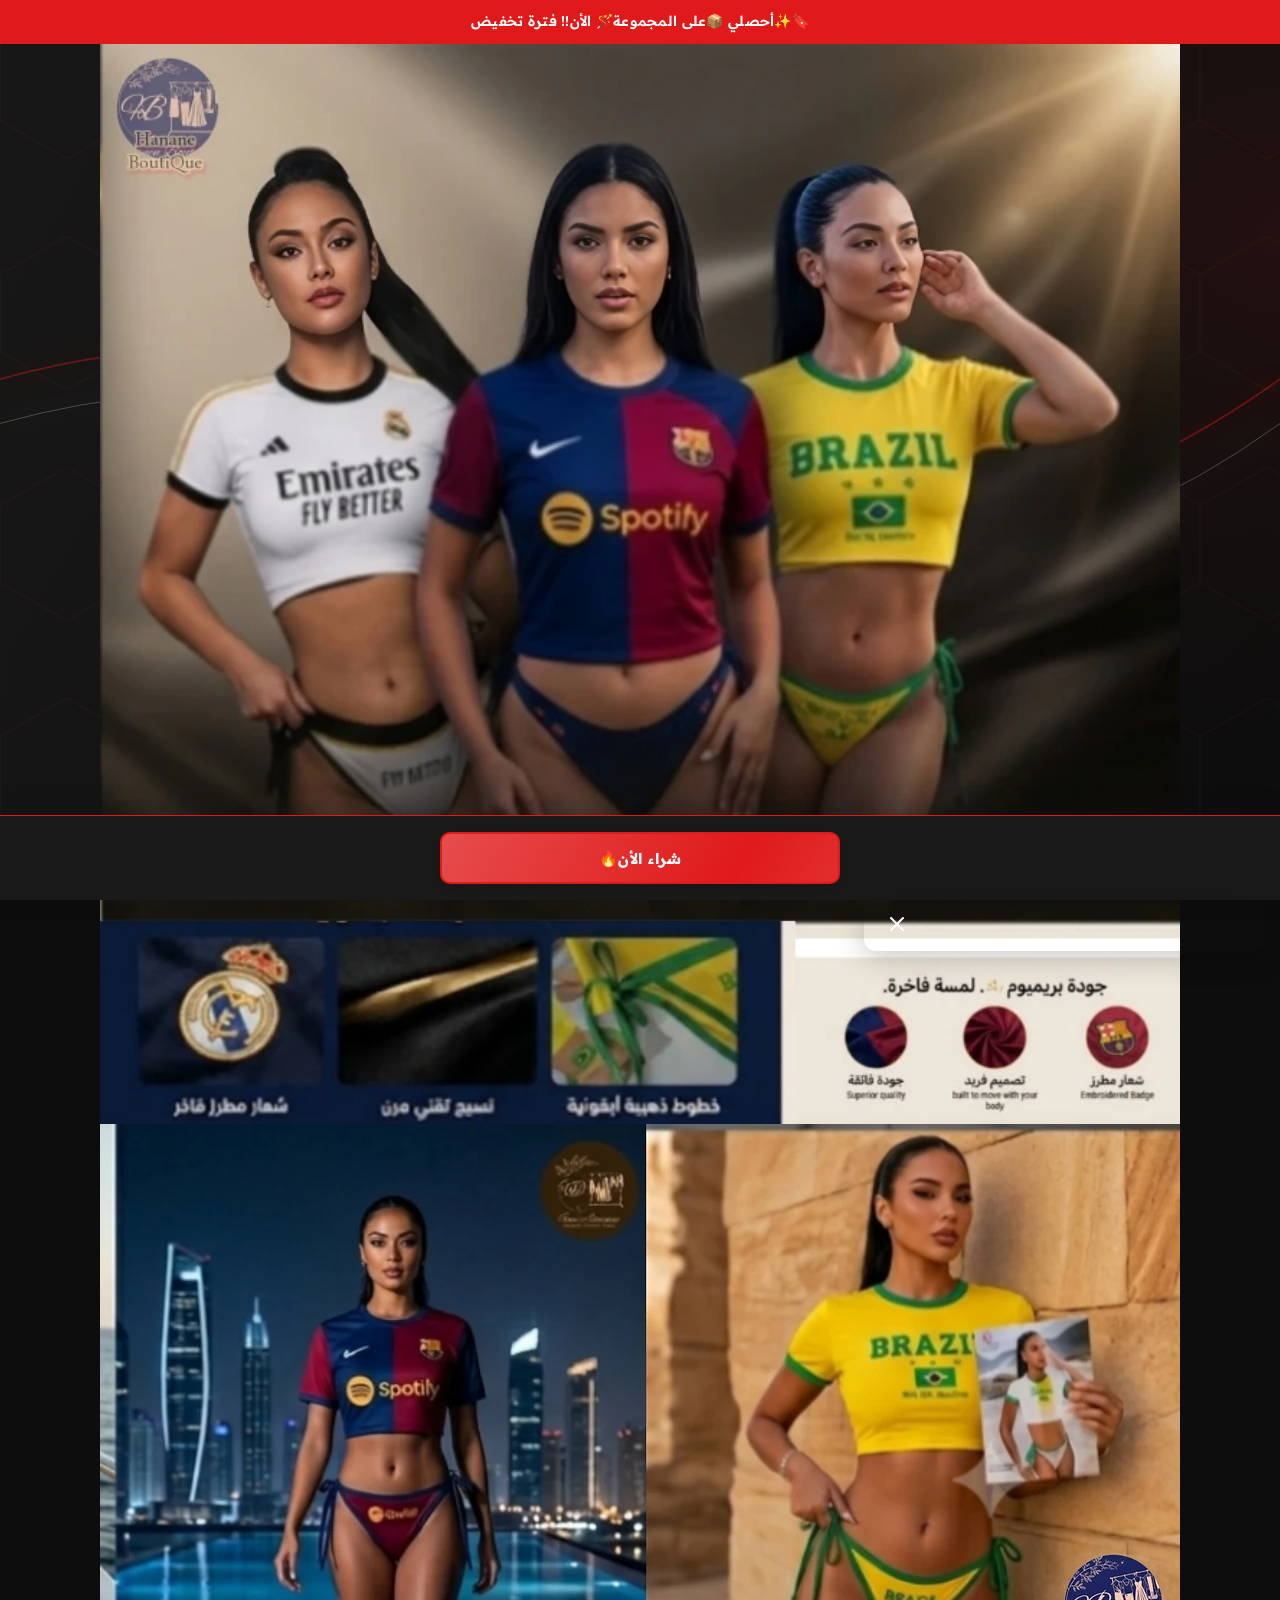
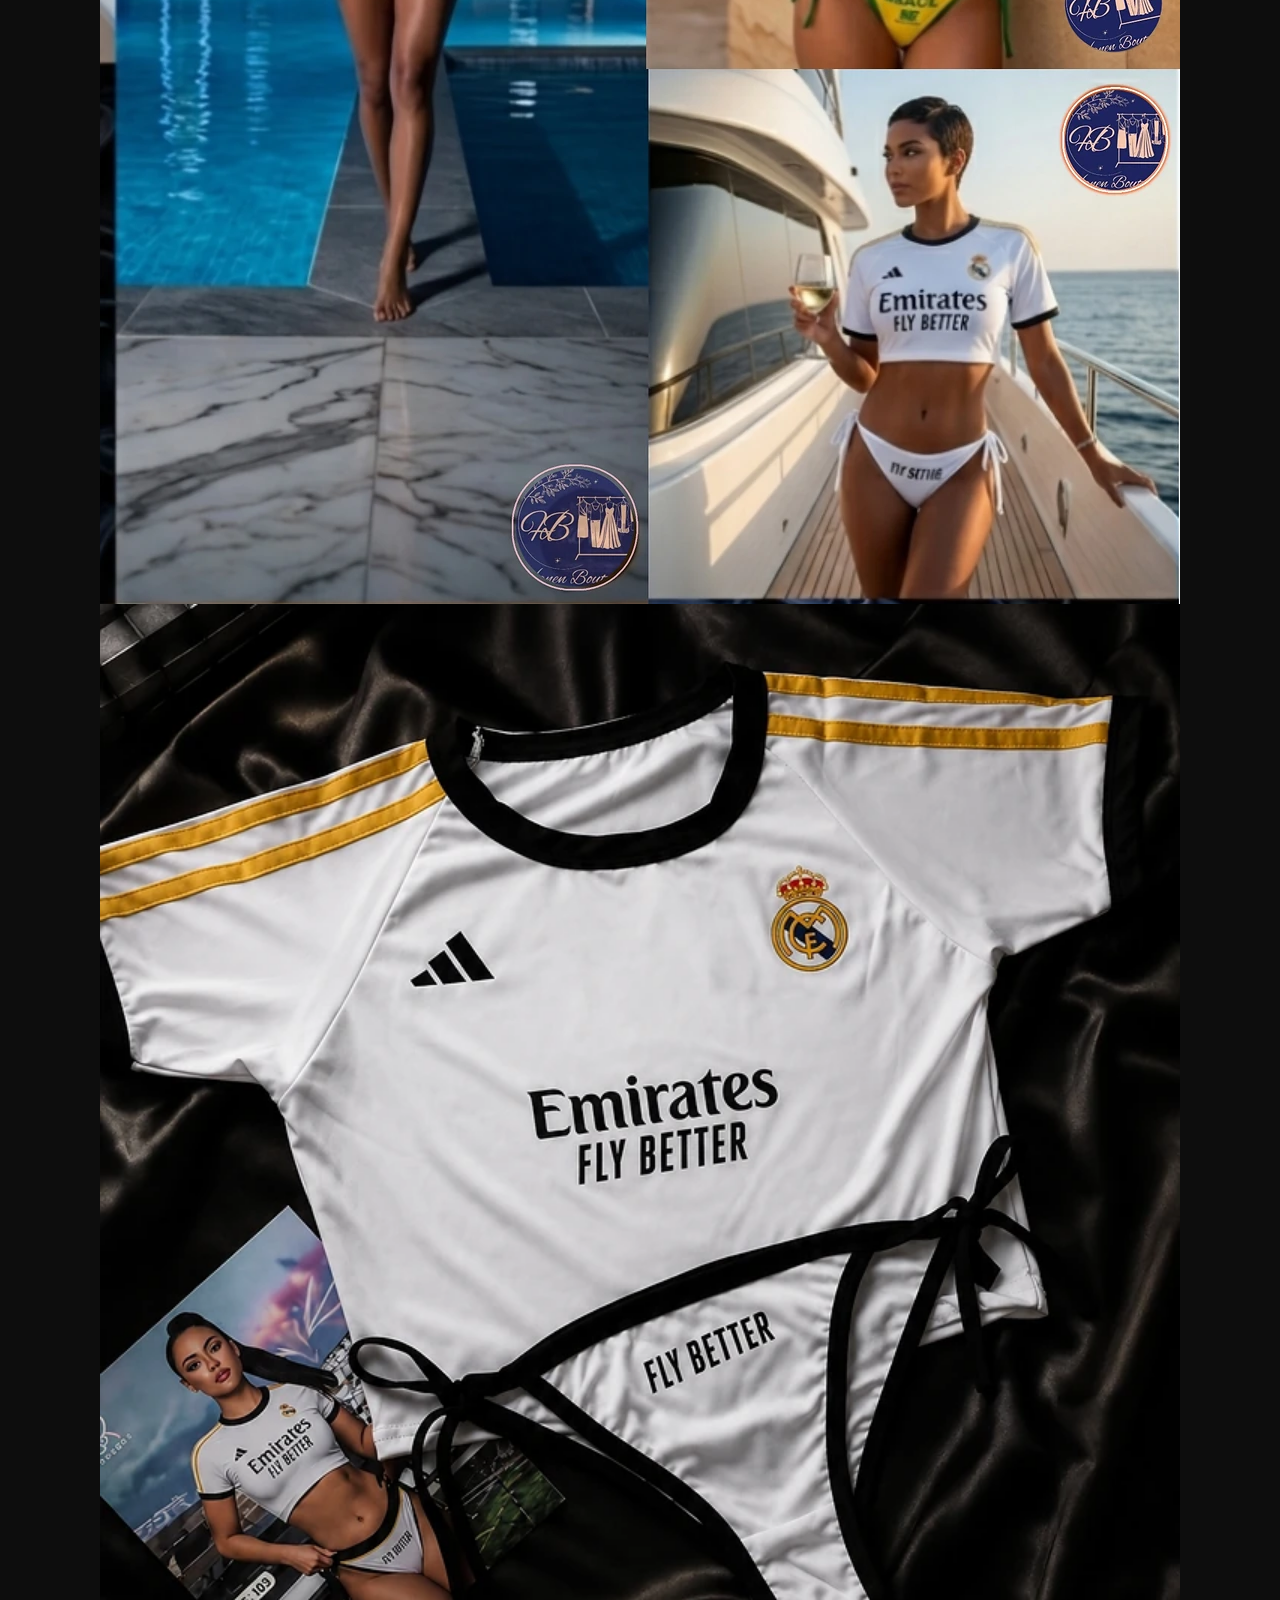
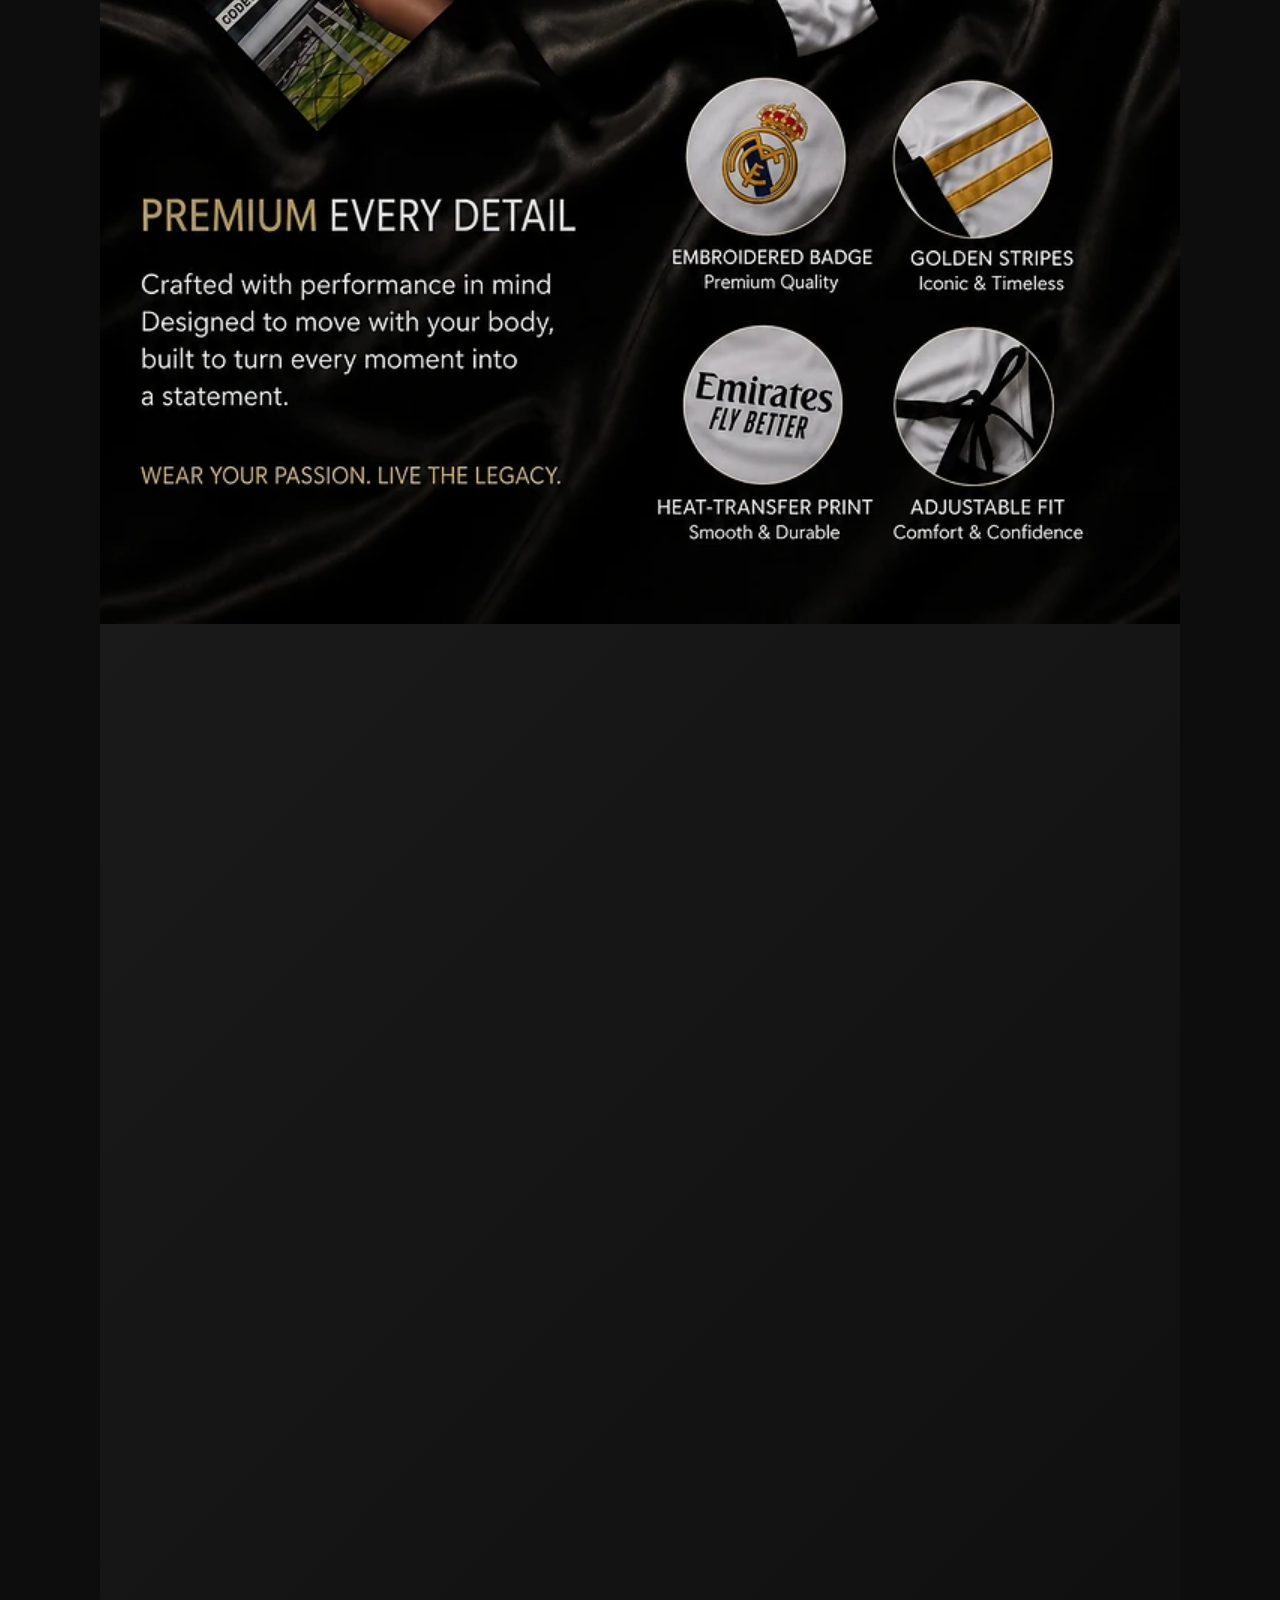
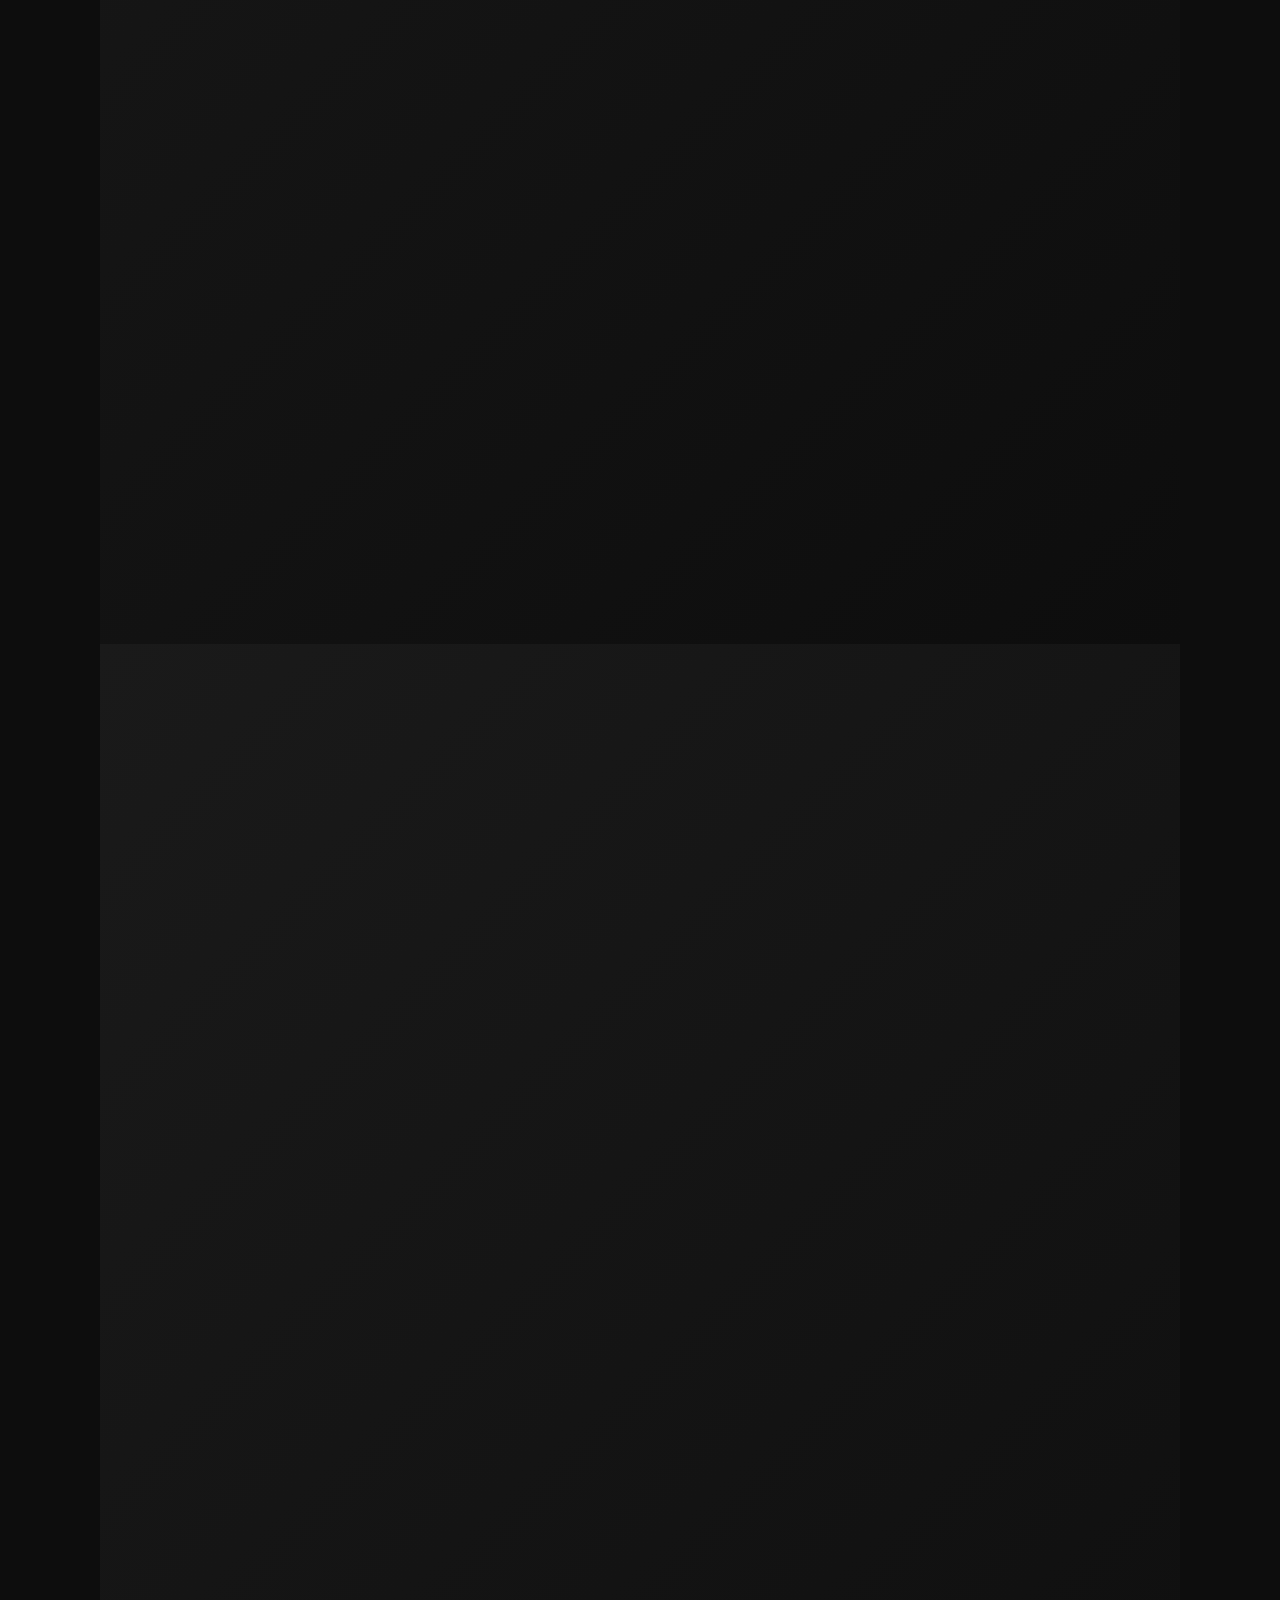
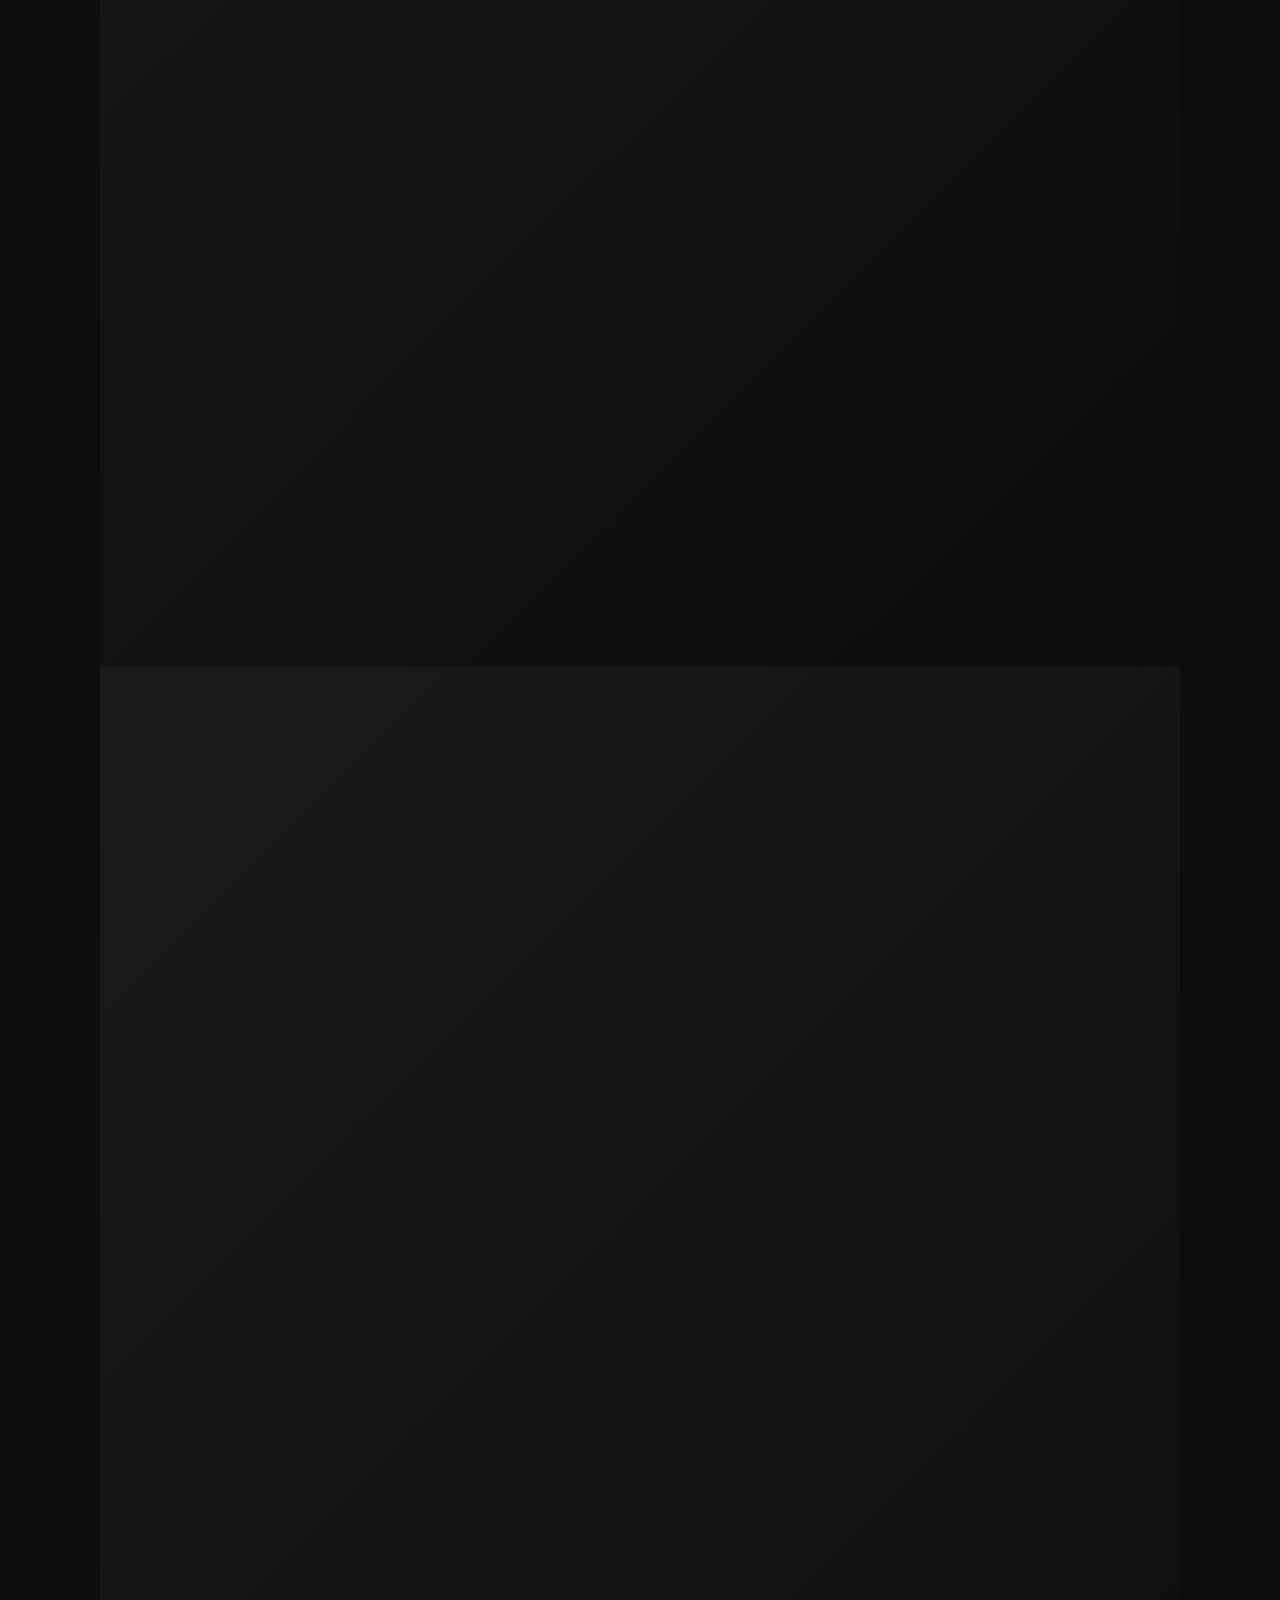
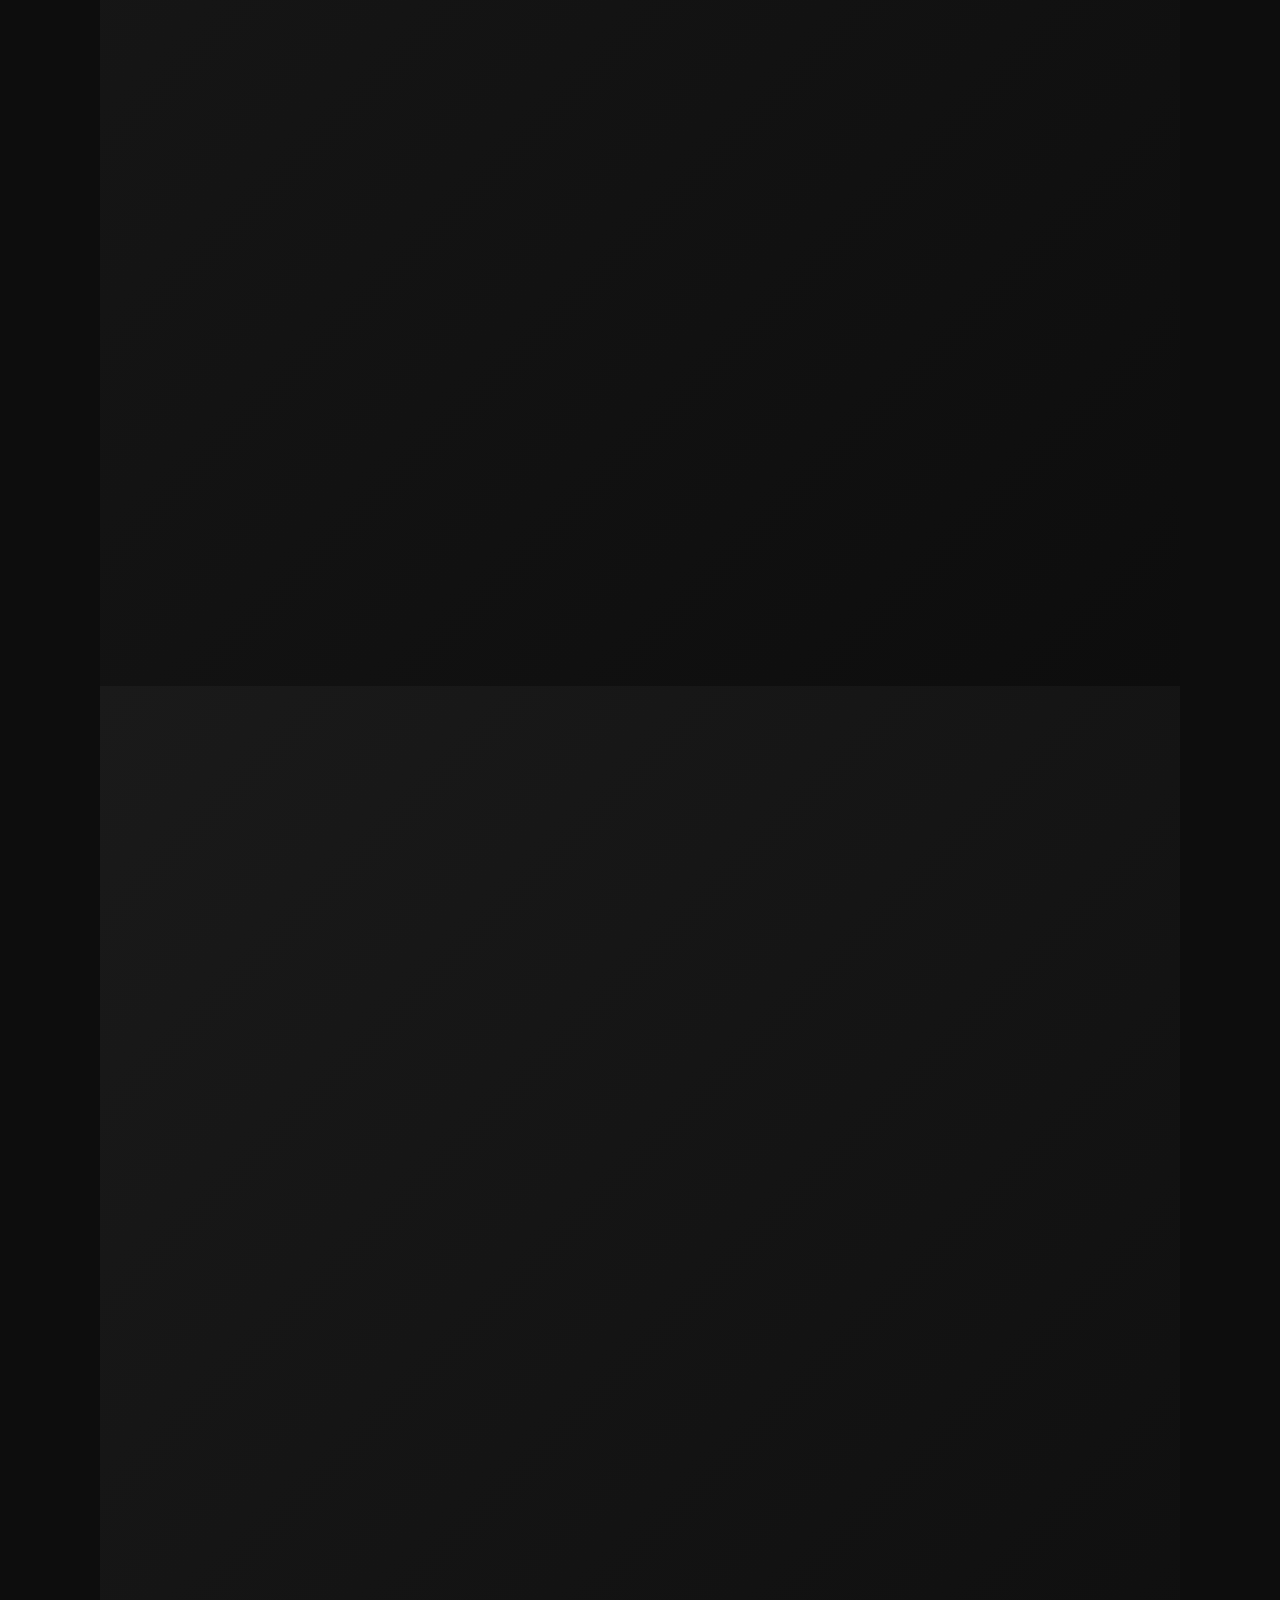
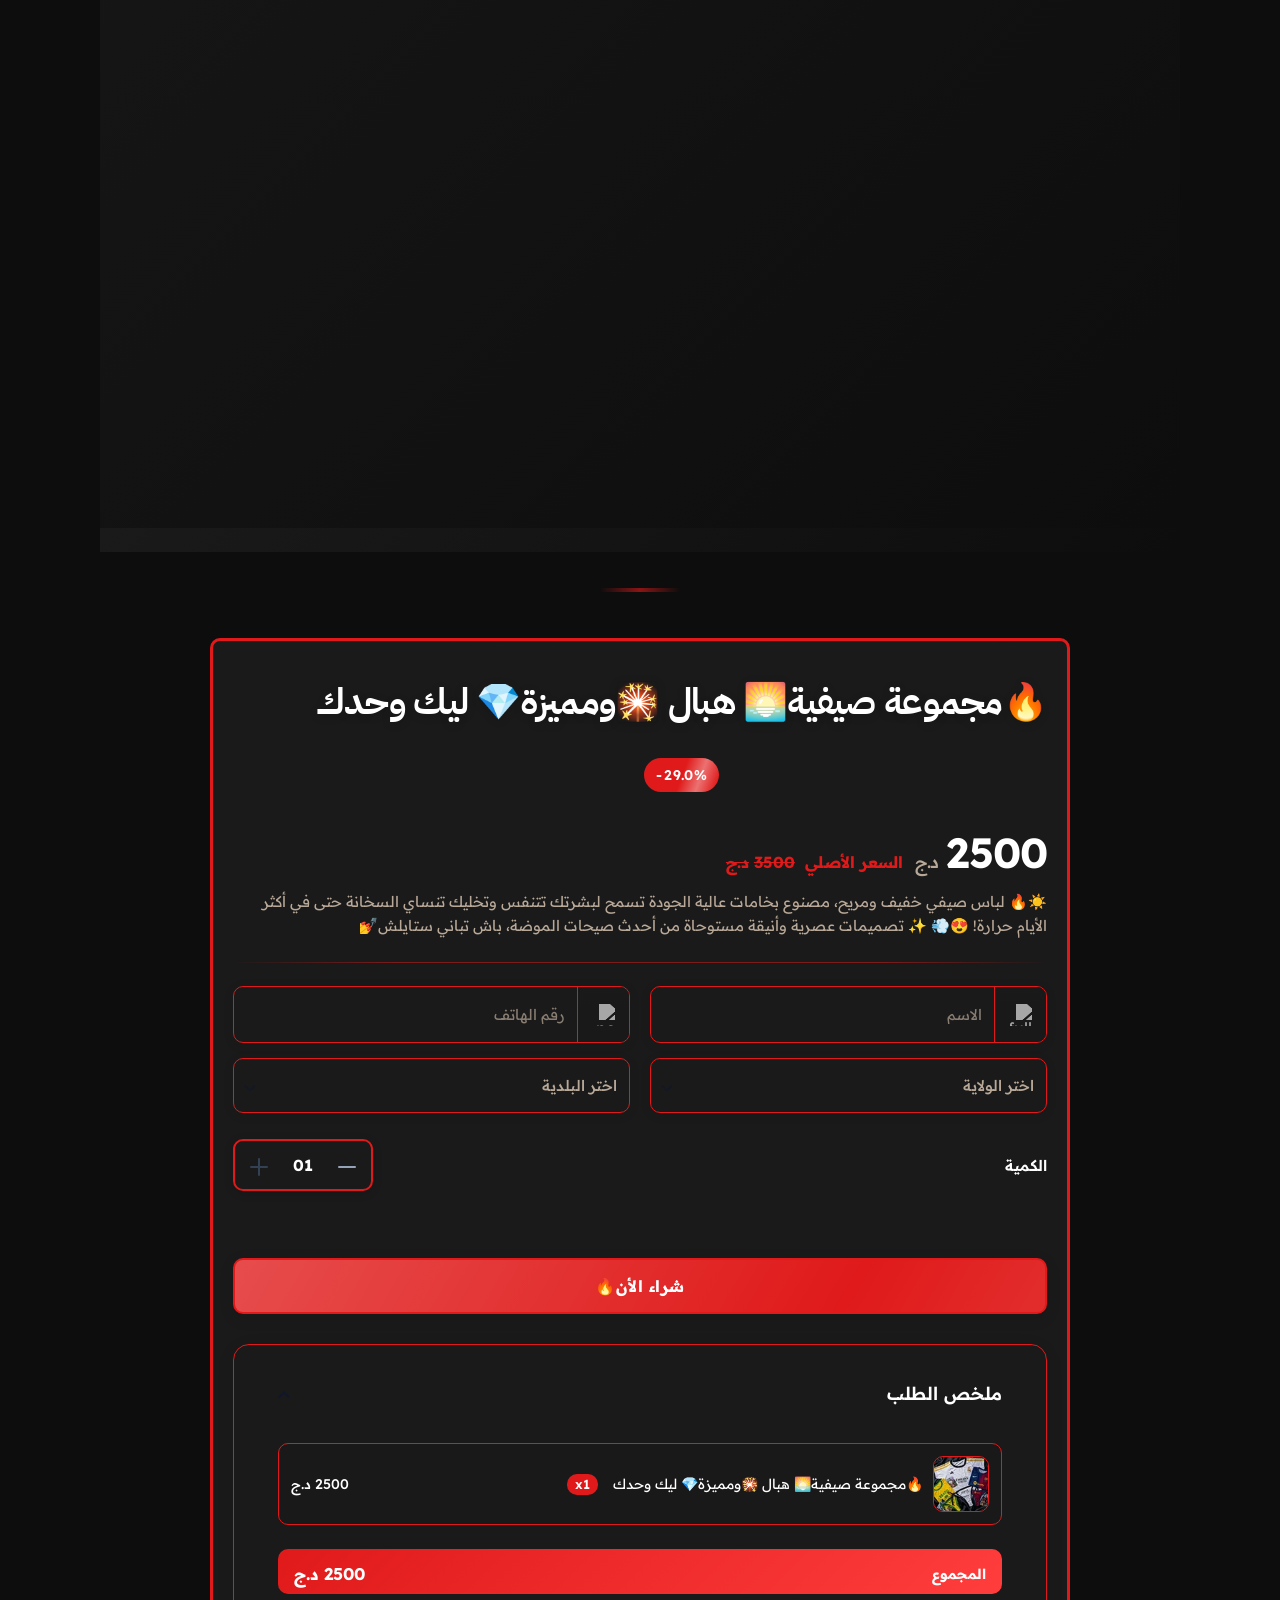
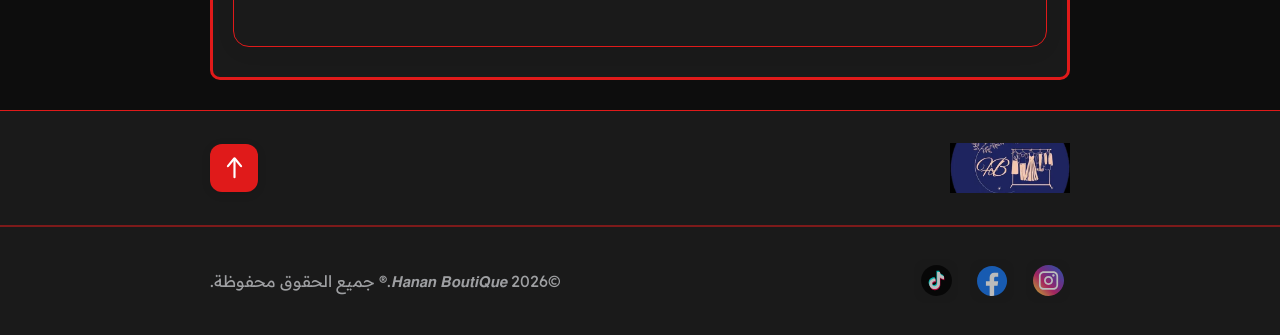
==== mostastore.a.ayor.ai/mostastore/hananboutiquedz.html @ fdd35fc1 "Add files via upload" ====
<!DOCTYPE html>


    
    


    
    


    
    

<html lang="ar" dir="rtl">

<head>
    <meta charset="UTF-8">
    <meta name="viewport" content="width=device-width, initial-scale=1.0">
    <meta name="title" content="🔥مجموعة صيفية🌅 هبال 🎇ومميزة💎 ليك وحدك">
    
    <meta name="description" content="☀️🔥 لباس صيفي خفيف ومريح، مصنوع بخامات عالية الجودة تسمح لبشرتك تتنفس وتخليك تنساي السخانة حتى في أكثر الأيام حرارة! 😍💨

✨ تصميمات عصرية وأنيقة مستوحاة من أحدث صيحات الموضة، باش تباني ستايلش💅">
    <meta property="og:description" content="☀️🔥 لباس صيفي خفيف ومريح، مصنوع بخامات عالية الجودة تسمح لبشرتك تتنفس وتخليك تنساي السخانة حتى في أكثر الأيام حرارة! 😍💨

✨ تصميمات عصرية وأنيقة مستوحاة من أحدث صيحات الموضة، باش تباني ستايلش💅">
    <meta property="twitter:description" content="☀️🔥 لباس صيفي خفيف ومريح، مصنوع بخامات عالية الجودة تسمح لبشرتك تتنفس وتخليك تنساي السخانة حتى في أكثر الأيام حرارة! 😍💨

✨ تصميمات عصرية وأنيقة مستوحاة من أحدث صيحات الموضة، باش تباني ستايلش💅" >
    
    <meta property="og:image" content="https://mostastore.a.ayor.ai/mostastore/MEDIA/image_b88260bc-e5b0-4300-807a-b90916e1ea8a.webp">
    <meta property="og:title" content="🔥مجموعة صيفية🌅 هبال 🎇ومميزة💎 ليك وحدك">
    <meta property="og:url" content="None">
    <meta property="og:type" content="product" >
    <meta property="product:price:amount" content="2500" >
    <meta property="product:price:currency" content="DZD" >
    <meta property="fb:app_id" content="966242223397117" >

    <meta property="twitter:card" content="product" >
    <meta property="twitter:url" content="None" >
    <meta property="twitter:title" content="🔥مجموعة صيفية🌅 هبال 🎇ومميزة💎 ليك وحدك" >
    <meta property="twitter:image" content="https://mostastore.a.ayor.ai/mostastore/MEDIA/image_b88260bc-e5b0-4300-807a-b90916e1ea8a.webp" >

    <!-- Fonts -->
    <link rel="preconnect" href="https://fonts.googleapis.com">
    <link rel="preconnect" href="https://fonts.gstatic.com" crossorigin>
    <!-- Image CDN preconnect for faster design images -->
    <link rel="preconnect" href="https://storage.googleapis.com" crossorigin>
    <link rel="dns-prefetch" href="https://storage.googleapis.com">
    
    <!-- Preload LCP image for faster largest contentful paint -->
    <link rel="preload" as="image" fetchpriority="high"
          imagesrcset="https://mostastore.a.ayor.ai/mostastore/MEDIA/image_b88260bc-e5b0-4300-807a-b90916e1ea8a_400x400.webp 400w,
                       https://mostastore.a.ayor.ai/mostastore/MEDIA/image_b88260bc-e5b0-4300-807a-b90916e1ea8a_800x800.webp 800w"
          imagesizes="(max-width: 640px) 100vw, 600px">
    
    <link rel="preload"
        href="https://fonts.googleapis.com/css2?family=IBM+Plex+Sans+Arabic:wght@100;200;300;400;500;600;700&family=Inter:wght@100..900&family=Readex+Pro:wght@160..700&display=swap"
        as="style" onload="this.onload=null;this.rel='stylesheet'">
    <!-- Noscript fallback for when JavaScript is disabled -->
    <noscript>
        <link href="https://fonts.googleapis.com/css2?family=IBM+Plex+Sans+Arabic:wght@100;200;300;400;500;600;700&family=Inter:wght@100..900&family=Readex+Pro:wght@160..700&display=swap" rel="stylesheet" type="text/css">
    </noscript>
    <link rel="icon" type="image/x-icon" href="MEDIA/image_679af39a-9482-424a-ace0-5596cb5a91c6.webp">
    <style>
        :root {
    --text-primary: #FFFFFF;
    --text-secondary: #B8A898;
    --text-description: #E5E7EB;
    --header-text-description: #FFFFFF;
    --primary: #E01A1A;
    --primary-light: #FF3D3D;
    --cta-button-bg: #E01A1A;
    --cta-button-text: #FFFFFF;
    --cta-button-border: #E01A1A;
    --site-bg: #0D0D0D;
    --components-bg: #1A1A1A;
    --variant-summary-bg: #262626;
    --product-details-bg-color: #1A1A1A;
    --announcement-bg: #E01A1A;
    --border: #E01A1A;
    --product-details-border-color: #E01A1A;
    --border-radius: 10px;
    --selected-variant-option: #E01A1A;
    --selected-variant-option-text: #FFFFFF;
    --up-button: #E01A1A;
    --add-variant-button: #B8A898;
    --quantity-container-border-color: #E01A1A;
    --quantity-inner-button-border-color: #E01A1A;
    --promo: #E01A1A;
    --total-price: #FFFFFF;
    --product-details-padding: 30px 20px;
    --gallery-flex-direction: column;
    --gallery-slider-flex-direction: row;
    --price-in-header-display: none;
    --price-section-display: flex;
    --title-wrapper-display-direction: column;
    --hr-display: none;
}

body {
    background-image: url("data:image/svg+xml,%3Csvg%20xmlns%3D%27http%3A//www.w3.org/2000/svg%27%20viewBox%3D%270%200%201440%202560%27%20preserveAspectRatio%3D%27xMidYMid%20slice%27%3E%3Cdefs%3E%3ClinearGradient%20id%3D%27bgGrad%27%20x1%3D%270%25%27%20y1%3D%270%25%27%20x2%3D%27100%25%27%20y2%3D%27100%25%27%3E%3Cstop%20offset%3D%270%25%27%20stop-color%3D%27%231A1A1A%27/%3E%3Cstop%20offset%3D%27100%25%27%20stop-color%3D%27%230A0A0A%27/%3E%3C/linearGradient%3E%3Cpattern%20id%3D%27hexagons%27%20width%3D%27100%27%20height%3D%27173.2%27%20patternUnits%3D%27userSpaceOnUse%27%20patternTransform%3D%27scale%281.5%29%27%3E%3Cpath%20d%3D%27M50%200%20L100%2028.8%20L100%2086.6%20L50%20115.4%20L0%2086.6%20L0%2028.8%20Z%27%20fill%3D%27none%27%20stroke%3D%27%23E01A1A%27%20stroke-width%3D%270.5%27%20opacity%3D%270.15%27/%3E%3C/pattern%3E%3CradialGradient%20id%3D%27highlight%27%20cx%3D%2750%25%27%20cy%3D%2730%25%27%20r%3D%2760%25%27%20fx%3D%2750%25%27%20fy%3D%2730%25%27%3E%3Cstop%20offset%3D%270%25%27%20stop-color%3D%27%23E01A1A%27%20stop-opacity%3D%270.1%27/%3E%3Cstop%20offset%3D%27100%25%27%20stop-color%3D%27%231A1A1A%27%20stop-opacity%3D%270%27/%3E%3C/radialGradient%3E%3Cfilter%20id%3D%27softGlow%27%3E%3CfeGaussianBlur%20stdDeviation%3D%2715%27%20result%3D%27blur%27/%3E%3CfeComposite%20in%3D%27SourceGraphic%27%20in2%3D%27blur%27%20operator%3D%27over%27/%3E%3C/filter%3E%3C/defs%3E%3Crect%20width%3D%271440%27%20height%3D%272560%27%20fill%3D%27url%28%23bgGrad%29%27/%3E%3Crect%20width%3D%271440%27%20height%3D%272560%27%20fill%3D%27url%28%23hexagons%29%27/%3E%3Cpath%20d%3D%27M-200%202560%20L1440%201800%20L1440%202560%20Z%27%20fill%3D%27%23E01A1A%27%20opacity%3D%270.05%27/%3E%3Cpath%20d%3D%27M1640%200%20L0%20760%20L0%200%20Z%27%20fill%3D%27%23B8A898%27%20opacity%3D%270.03%27/%3E%3Ccircle%20cx%3D%271440%27%20cy%3D%271280%27%20r%3D%27600%27%20fill%3D%27url%28%23highlight%29%27/%3E%3Cg%20opacity%3D%270.4%27%20filter%3D%27url%28%23softGlow%29%27%3E%3Cpath%20d%3D%27M0%201200%20Q360%201100%20720%201280%20T1440%201200%27%20stroke%3D%27%23E01A1A%27%20stroke-width%3D%272%27%20fill%3D%27none%27/%3E%3Cpath%20d%3D%27M0%201250%20Q360%201150%20720%201330%20T1440%201250%27%20stroke%3D%27%23B8A898%27%20stroke-width%3D%271%27%20fill%3D%27none%27/%3E%3C/g%3E%3Crect%20width%3D%271440%27%20height%3D%272560%27%20fill%3D%27none%27%20stroke%3D%27%23FFFFFF%27%20stroke-width%3D%271%27%20opacity%3D%270.02%27/%3E%3C/svg%3E");
    background-size: cover;
    background-position: center;
    background-attachment: fixed;
}
    </style>
    
    <!-- Preload our CSS/JS early to reduce critical chains -->
    <link rel="preload" as="style" href="../assets/AI/style.css">
    <link rel="preload" as="script" href="../assets/AI/js/main.js">
    
    
    
    <link rel="stylesheet" href="../assets/AI/style.css">
    <title>mostastore</title>
    <!-- Google Tag Manager -->
    <script>(function(w,d,s,l,i){w[l]=w[l]||[];w[l].push({'gtm.start':
        new Date().getTime(),event:'gtm.js'});var f=d.getElementsByTagName(s)[0],
        j=d.createElement(s),dl=l!='dataLayer'?'&l='+l:'';j.async=true;j.src=
        'https://www.googletagmanager.com/gtm.js?id='+i+dl;f.parentNode.insertBefore(j,f);
        })(window,document,'script','dataLayer','GTM-WCZC4VDJ');</script>
    <!-- End Google Tag Manager -->
    
    
    
    <!-- Defer our scripts so HTML/CSS can paint first -->
    <script src="../assets/AI/js/main.js" defer></script>
    
    
    
    
    
</head>

<body>
    
    <header class="landing">
    <!-- Google Tag Manager (noscript) -->
    <noscript><iframe src="https://www.googletagmanager.com/ns.html?id=GTM-WCZC4VDJ"
        height="0" width="0" style="display:none;visibility:hidden"></iframe></noscript>
    <!-- End Google Tag Manager (noscript) -->
        <input type="hidden" name="shop-id" id=c821e60b-4407-46fc-9c2b-56e7baaa224b value=c821e60b-4407-46fc-9c2b-56e7baaa224b>
        <input type="hidden" name="currency" value=د.ج>
        <input type="hidden" name="country-code" value=DZ>
        <input type="hidden" name="payment-method" value=cod>
        <input type="hidden" name="product-id" id=35d6eb1a-9611-429b-87d4-d5c4fe5c17df value=35d6eb1a-9611-429b-87d4-d5c4fe5c17df>
        <input type="hidden" name="landing-page-id" id=61ae984b-d35b-4a33-ba71-65cfc65808a0 value=61ae984b-d35b-4a33-ba71-65cfc65808a0>
        <input type="hidden" name="product-price" id=3500 value=3500>
        
        <input type="hidden" name="product-reduced-price" id=2500 value=2500>
        
        

        <input type="hidden" name="fb_id" value="None">
        <input type="hidden" name="tk_id" value="None">
        <input type="hidden" name="gtm_id" value="">
        <input type="hidden" name="success_title" value="شكرًا لثقتكم! تم تقديم طلبك بنجاح">
        <input type="hidden" name="success_message" value="">
        <input type="hidden" name="facebook_url" value="https://facebook.com/Hananeboutique16">
        <input type="hidden" name="instagram_url" value="https://instagram.com/hanane_boutique">
        <input type="hidden" name="tiktok_url" value="https://tiktok.com/@hananeboutique16">
        <input type="hidden" name="copyright_message" value="Ayor. جميع الحقوق محفوظة.">
        <input type="hidden" name="goback_message" value="الرجوع">
        <input type="hidden" name="is_abandoned_order_enabled" value="False">
        <input type="hidden" name="has_privacy_policy" value="False">
        <input type="hidden" name="privacy_policy_text" value="بتقديم طلب عبر هذه الصفحة، فإنك توافق على جمع واستخدام المعلومات الشخصية التي تقدمها (مثل الاسم، رقم الهاتف، العنوان، والبريد الإلكتروني) لغرض معالجة وتوصيل طلبك فقط. لن يتم بيع معلوماتك أو مشاركتها مع أطراف ثالثة إلا بالقدر الضروري لتنفيذ طلبك (مثل شركات الشحن). نتخذ تدابير معقولة لحماية بياناتك. لأي استفسار حول بياناتك، يرجى التواصل مع صاحب المتجر مباشرة.">
        

        <div class="sticky-btn-container">
            <button id="sticky-buy-btn" type="submit">
                
                شراء الأن🔥
                
            </button>
        </div>
        <div class="announcement">
            <div class="container">
                
                    <p>🔖✨أحصلي 📦على المجموعة🪄 الأن!! فترة تخفيض</p>
                
            </div>
        </div>
    </header>

    <main>
        

        

        

        
            
            
            <section class="product-description landing">
                <div class="container">
                    <div class="text">
                        
                        
                        
                        <div class="design-images"><img fetchpriority="high" loading="eager" src="MEDIA/image_11e8f1ae-ce35-4654-a65c-3fac44c6799e.webp" alt="Design Image"/><img src="MEDIA/image_a851eaa4-b890-4765-b168-316425c8c85a.webp" alt="Design Image"/><img src="MEDIA/image_d5259d5e-9e4a-4cf4-bfe5-f294af45e672.webp" alt="Design Image"/><img src="MEDIA/image_ac8443ae-d4f5-48bf-a16f-b1db75b8011b.webp" alt="Design Image"/><img src="MEDIA/image_0289a631-0665-485e-83ef-317ed82fa864.webp" alt="Design Image"/><img src="MEDIA/image_61f610ec-d373-4365-a492-2d04ce9be0a9.webp" alt="Design Image"/><img src="MEDIA/image_f1a51953-e0cd-4646-ada6-ed33f28bb21e.webp" alt="Design Image"/><img src="MEDIA/image_c8196909-a773-46d4-80e2-092cbd42d324.webp" alt="Design Image"/></div>
                    </div>
                </div>
            </section>
            
            
            
        
            
            <section class="hero landing">
                <div class="container">
                    <div class="product">
                        <div class="product-imgs">
                            <div class="main-img-container">
                                <img fetchpriority="high" loading="eager" decoding="sync" width="440" height="440"
                                    src="MEDIA/image_b88260bc-e5b0-4300-807a-b90916e1ea8a_800x800.webp"
                                    srcset="MEDIA/image_b88260bc-e5b0-4300-807a-b90916e1ea8a_400x400.webp 400w,
                                           MEDIA/image_b88260bc-e5b0-4300-807a-b90916e1ea8a_800x800.webpp 800w"
                                    sizes="(max-width: 640px) 100vw, 600px"
                                    alt="product-image" class="main-img">
                                    <button class="slider-btn prev-btn" aria-label="previous">
                                        <svg xmlns="http://www.w3.org/2000/svg" width="15" height="15" viewBox="0 0 24 24" fill="none">
                                            <path d="M15 5L8 12L15 19" stroke="white" stroke-width="2" stroke-linecap="round" stroke-linejoin="round"/>
                                        </svg>
                                    </button>
                                    <button class="slider-btn next-btn" aria-label="next">
                                        <svg xmlns="http://www.w3.org/2000/svg" width="15" height="15" viewBox="0 0 24 24" fill="none">
                                            <path d="M9 5L16 12L9 19" stroke="white" stroke-width="2" stroke-linecap="round" stroke-linejoin="round"/>
                                        </svg>
                                    </button>
                            </div>
                            <div class="slide-imgs">
                                
                                
                                <img loading="eager" decoding="async" 
                                    fetchpriority="high"
                                    width="70" height="70" 
                                    src="MEDIA/image_b88260bc-e5b0-4300-807a-b90916e1ea8a_100x100.webp"
                                    data-full-src="https://mostastore.a.ayor.ai/mostastore/MEDIA/image_b88260bc-e5b0-4300-807a-b90916e1ea8a_800x800.webp"
                                    data-mid-src="https://mostastore.a.ayor.ai/mostastore/MEDIA/image_b88260bc-e5b0-4300-807a-b90916e1ea8a_400x400.webp"
                                    data-raw-src="https://mostastore.a.ayor.ai/mostastore/MEDIA/image_b88260bc-e5b0-4300-807a-b90916e1ea8a.webp"
                                    alt="" class="slide-img selected">
                                
                                
                                <img loading="lazy" decoding="async" 
                                    
                                    width="70" height="70" 
                                    src="MEDIA/image_59459aba-18da-4442-88a6-8069f9937431_100x100.webp"
                                    data-full-src="https://mostastore.a.ayor.ai/mostastore/MEDIA/image_59459aba-18da-4442-88a6-8069f9937431_800x800.webp"
                                    data-mid-src="https://mostastore.a.ayor.ai/mostastore/MEDIA/image_59459aba-18da-4442-88a6-8069f9937431_400x400.webp"
                                    data-raw-src="https://mostastore.a.ayor.ai/mostastore/MEDIA/image_59459aba-18da-4442-88a6-8069f9937431.webp"
                                    alt="" class="slide-img">
                                
                                
                                <img loading="lazy" decoding="async" 
                                    
                                    width="70" height="70" 
                                    src="MEDIA/image_a2af9ea3-e5bc-41d7-a4f3-343a6d3b2a37_100x100.webp"
                                    data-full-src="https://mostastore.a.ayor.ai/mostastore/MEDIA/image_a2af9ea3-e5bc-41d7-a4f3-343a6d3b2a37_800x800.webp"
                                    data-mid-src="https://mostastore.a.ayor.ai/mostastore/MEDIA/image_a2af9ea3-e5bc-41d7-a4f3-343a6d3b2a37_400x400.webp"
                                    data-raw-src="https://mostastore.a.ayor.ai/mostastore/MEDIA/image_a2af9ea3-e5bc-41d7-a4f3-343a6d3b2a37.webp"
                                    alt="" class="slide-img">
                                
                                
                                <img loading="lazy" decoding="async" 
                                    
                                    width="70" height="70" 
                                    src="MEDIA/image_b94c62cc-8566-4554-b15c-7089a77d4f67_100x100.webp"
                                    data-full-src="https://mostastore.a.ayor.ai/mostastore/MEDIA/image_b94c62cc-8566-4554-b15c-7089a77d4f67_800x800.webp"
                                    data-mid-src="https://mostastore.a.ayor.ai/mostastore/MEDIA/image_b94c62cc-8566-4554-b15c-7089a77d4f67_400x400.webp"
                                    data-raw-src="https://mostastore.a.ayor.ai/mostastore/MEDIA/image_b94c62cc-8566-4554-b15c-7089a77d4f67.webp"
                                    alt="" class="slide-img">
                                
                                
                                <img loading="lazy" decoding="async" 
                                    
                                    width="70" height="70" 
                                    src="MEDIA/image_7b1b45aa-7a42-4f1c-b4c6-9a1c433326ea_100x100.webp"
                                    data-full-src="https://mostastore.a.ayor.ai/mostastore/MEDIA/image_7b1b45aa-7a42-4f1c-b4c6-9a1c433326ea_800x800.webp"
                                    data-mid-src="https://mostastore.a.ayor.ai/mostastore/MEDIA/image_7b1b45aa-7a42-4f1c-b4c6-9a1c433326ea_400x400.webp"
                                    data-raw-src="https://mostastore.a.ayor.ai/mostastore/MEDIA/image_7b1b45aa-7a42-4f1c-b4c6-9a1c433326ea.webp"
                                    alt="" class="slide-img">
                                
                                
                                <img loading="lazy" decoding="async" 
                                    
                                    width="70" height="70" 
                                    src="MEDIA/image_86ac9b6b-619c-4f19-b43b-6defbd7d1448_100x100.webp"
                                    data-full-src="https://mostastore.a.ayor.ai/mostastore/MEDIA/image_86ac9b6b-619c-4f19-b43b-6defbd7d1448_800x800.webp"
                                    data-mid-src="https://mostastore.a.ayor.ai/mostastore/MEDIA/image_86ac9b6b-619c-4f19-b43b-6defbd7d1448_400x400.webp"
                                    data-raw-src="https://mostastore.a.ayor.ai/mostastore/MEDIA/image_86ac9b6b-619c-4f19-b43b-6defbd7d1448.webp"
                                    alt="" class="slide-img">
                                
                                
                                <img loading="lazy" decoding="async" 
                                    
                                    width="70" height="70" 
                                    src="MEDIA/image_789347f6-ebf8-4ccb-9076-bb0a90b31e95_100x100.webp"
                                    data-full-src="https://mostastore.a.ayor.ai/mostastore/MEDIA/image_789347f6-ebf8-4ccb-9076-bb0a90b31e95_800x800.webp"
                                    data-mid-src="https://mostastore.a.ayor.ai/mostastore/MEDIA/image_789347f6-ebf8-4ccb-9076-bb0a90b31e95_400x400.webp"
                                    data-raw-src="https://mostastore.a.ayor.ai/mostastore/MEDIA/image_789347f6-ebf8-4ccb-9076-bb0a90b31e95.webp"
                                    alt="" class="slide-img">
                                
                                
                                <img loading="lazy" decoding="async" 
                                    
                                    width="70" height="70" 
                                    src="MEDIA/image_5662c211-f8ca-4a98-8841-92e3486904c0_100x100.webp"
                                    data-full-src="https://mostastore.a.ayor.ai/mostastore/MEDIA/image_5662c211-f8ca-4a98-8841-92e3486904c0_800x800.webp"
                                    data-mid-src="https://mostastore.a.ayor.ai/mostastore/MEDIA/image_5662c211-f8ca-4a98-8841-92e3486904c0_400x400.webp"
                                    data-raw-src="https://mostastore.a.ayor.ai/mostastore/MEDIA/image_5662c211-f8ca-4a98-8841-92e3486904c0.webp"
                                    alt="" class="slide-img">
                                
                                
                                <img loading="lazy" decoding="async" 
                                    
                                    width="70" height="70" 
                                    src="MEDIA/image_e46463da-e15f-4431-a4af-109412aec5ec_100x100.webp"
                                    data-full-src="https://mostastore.a.ayor.ai/mostastore/MEDIA/image_e46463da-e15f-4431-a4af-109412aec5ec_800x800.webp"
                                    data-mid-src="https://mostastore.a.ayor.ai/mostastore/MEDIA/image_e46463da-e15f-4431-a4af-109412aec5ec_400x400.webp"
                                    data-raw-src="https://mostastore.a.ayor.ai/mostastore/MEDIA/image_e46463da-e15f-4431-a4af-109412aec5ec.webp"
                                    alt="" class="slide-img">
                                
                                
                                <img loading="lazy" decoding="async" 
                                    
                                    width="70" height="70" 
                                    src="MEDIA/image_e334f988-3d6f-43ce-849c-cbb9d2d076fb_100x100.webp"
                                    data-full-src="https://mostastore.a.ayor.ai/mostastore/MEDIA/image_e334f988-3d6f-43ce-849c-cbb9d2d076fb_800x800.webp"
                                    data-mid-src="https://mostastore.a.ayor.ai/mostastore/MEDIA/image_e334f988-3d6f-43ce-849c-cbb9d2d076fb_400x400.webp"
                                    data-raw-src="https://mostastore.a.ayor.ai/mostastore/MEDIA/image_e334f988-3d6f-43ce-849c-cbb9d2d076fb.webp"
                                    alt="" class="slide-img">
                                
                            </div>
                        </div>
                        <div class="product-details">
                            <div class="product-info">
                                <div class="header-wrapper">
                                    <div class="title-wrapper">
                                        <h1 class="title">🔥مجموعة صيفية🌅 هبال 🎇ومميزة💎 ليك وحدك</h1>
                                        
                                        
                                        <div class="promo-badge"><span>-</span>29.0%</div>
                                        
                                    </div>
                                    <div class="product-price-wrapper product-price-header-wrapper">
                                        
                                        <span class="price" data-price="2500">
                                            2500 <span class="currency">د.ج</span>
                                        </span>
                                        <div class="crossed-price-wrapper">
                                            <span class="crossed-price crossed-price-header" data-price="3500">
                                                3500 <span class="currency">د.ج</span>
                                            </span>
                                        </div>
                                        
                                    </div>
                                </div>
                            
                            <div class="product-price-wrapper">
                                
                                <span class="price" id="product-price" data-price="2500">
                                    2500 <span class="currency">د.ج</span>
                                </span>
                                <div class="crossed-price-wrapper">
                                    <span class="crossed-price-title">السعر الأصلي</span>
                                    <span class="crossed-price" data-price="3500">
                                        3500 <span class="currency">د.ج</span>
                                    </span>
                                </div>
                                
                            </div>
                            
                            <hr class="product-hr">
                            <p class="overview">
                                ☀️🔥 لباس صيفي خفيف ومريح، مصنوع بخامات عالية الجودة تسمح لبشرتك تتنفس وتخليك تنساي السخانة حتى في أكثر الأيام حرارة! 😍💨

✨ تصميمات عصرية وأنيقة مستوحاة من أحدث صيحات الموضة، باش تباني ستايلش💅
                            </p>
                            <hr class="product-hr">
                            
                                <!-- VARIANTS -->
                                
                            </div>
                            
                            <form id="order-form"  onsubmit="submitOrderForm(event)">
                                <!-- OPTIONS -->
                                
                                
                                <div class="inputs">
                                    <!-- order of Form Items is Defined here -->
                                    
                                        
                                        
                                        
                                        <!-- Inject Full Name -->
                                        <div class="input-wrapper">
                                            <span class="icon">
                                                <img src="https://cdn.a.ayor.ai/storage/form-items/User.svg" alt="full name" width="22" height="22">
                                            </span>                                            
                                            <input type="text" name="fullName" id="fullName"
                                                   placeholder="الاسم"
                                                   required>
                                        </div>

                                            
                                            
                                        
                                        
                                        
                                        
                                        
                                        
                                        
                                        
                                        
                                    
                                        
                                        
                                        
                                        
                                        
                                        
                                        
                                        
                                        
                                        
                                        
                                    
                                        
                                        
                                        
                                        
                                        
                                            <!-- Inject Phone Number -->
                                            <div class="input-wrapper">
                                                <span class="icon">
                                                    <img src="https://cdn.a.ayor.ai/storage/form-items/Phone-Number.svg" alt="phone number" width="22" height="22">
                                                </span>                                            
                                                <input type="tel" name="phoneNumber" id="phoneNumber"
                                                       placeholder="رقم الهاتف"
                                                       required>
                                                
                                            </div>

                                            
                                            
                                        
                                        
                                        
                                        
                                        
                                        
                                        
                                    
                                        
                                        
                                        
                                        
                                        
                                        
                                        
                                        
                                        
                                            <!-- Inject States (wilayas) -->
                                            <div class="input-wrapper select-wrapper">
                                                <select name="wilaya" id="wilaya"
                                                        required
                                                        onchange="handleWilayaSelection()">
                                                    <option selected disabled value="">
                                                        اختر الولاية
                                                    </option>
                                                    
                                                        
                                                            <option value="1118">
                                                                01 - Adrar - أدرار
                                                            </option>
                                                        
                                                            <option value="1105">
                                                                02 - Chlef - الشلف
                                                            </option>
                                                        
                                                            <option value="1138">
                                                                03 - Laghouat - الأغواط
                                                            </option>
                                                        
                                                            <option value="1136">
                                                                04 - Oum El Bouaghi - أم البواقي
                                                            </option>
                                                        
                                                            <option value="1142">
                                                                05 - Batna - باتنة
                                                            </option>
                                                        
                                                            <option value="1128">
                                                                06 - Béjaïa - بجاية
                                                            </option>
                                                        
                                                            <option value="1114">
                                                                07 - Biskra - بسكرة
                                                            </option>
                                                        
                                                            <option value="1108">
                                                                08 - Béchar - بشار
                                                            </option>
                                                        
                                                            <option value="1111">
                                                                09 - Blida - البليدة
                                                            </option>
                                                        
                                                            <option value="1104">
                                                                10 - Bouïra - البويرة
                                                            </option>
                                                        
                                                            <option value="1135">
                                                                11 - Tamanghasset - تمنراست
                                                            </option>
                                                        
                                                            <option value="1117">
                                                                12 - Tébessa - تبسة
                                                            </option>
                                                        
                                                            <option value="1107">
                                                                13 - Tlemcen - تلمسان
                                                            </option>
                                                        
                                                            <option value="1106">
                                                                14 - Tiaret - تيارت
                                                            </option>
                                                        
                                                            <option value="1131">
                                                                15 - Tizi Ouzou - تيزي وزو
                                                            </option>
                                                        
                                                            <option value="1144">
                                                                16 - Algiers - الجزائر
                                                            </option>
                                                        
                                                            <option value="1098">
                                                                17 - Djelfa - الجلفة
                                                            </option>
                                                        
                                                            <option value="1113">
                                                                18 - Jijel - جيجل
                                                            </option>
                                                        
                                                            <option value="1141">
                                                                19 - Sétif - سطيف
                                                            </option>
                                                        
                                                            <option value="1123">
                                                                20 - Saïda - سعيدة
                                                            </option>
                                                        
                                                            <option value="1110">
                                                                21 - Skikda - سكيكدة
                                                            </option>
                                                        
                                                            <option value="4902">
                                                                22 - Sidi Bel Abbès - سيدي بلعباس
                                                            </option>
                                                        
                                                            <option value="1103">
                                                                23 - Annaba - عنابة
                                                            </option>
                                                        
                                                            <option value="1137">
                                                                24 - Guelma - قالمة
                                                            </option>
                                                        
                                                            <option value="1121">
                                                                25 - Constantine - قسنطينة
                                                            </option>
                                                        
                                                            <option value="1109">
                                                                26 - Médéa - المدية
                                                            </option>
                                                        
                                                            <option value="1140">
                                                                27 - Mostaganem - مستغانم
                                                            </option>
                                                        
                                                            <option value="1134">
                                                                28 - M'Sila - المسيلة
                                                            </option>
                                                        
                                                            <option value="1124">
                                                                29 - Mascara - معسكر
                                                            </option>
                                                        
                                                            <option value="1139">
                                                                30 - Ouargla - ورقلة
                                                            </option>
                                                        
                                                            <option value="1101">
                                                                31 - Oran - وهران
                                                            </option>
                                                        
                                                            <option value="1129">
                                                                32 - El Bayadh - البيض
                                                            </option>
                                                        
                                                            <option value="1112">
                                                                33 - Illizi - إليزي
                                                            </option>
                                                        
                                                            <option value="1116">
                                                                34 - Bordj Bou Arréridj - برج بوعريريج
                                                            </option>
                                                        
                                                            <option value="1125">
                                                                35 - Boumerdès - بومرداس
                                                            </option>
                                                        
                                                            <option value="1100">
                                                                36 - El Tarf - الطارف
                                                            </option>
                                                        
                                                            <option value="1120">
                                                                37 - Tindouf - تندوف
                                                            </option>
                                                        
                                                            <option value="1133">
                                                                38 - Tissemsilt - تسمسيلت
                                                            </option>
                                                        
                                                            <option value="1099">
                                                                39 - El Oued - الوادي
                                                            </option>
                                                        
                                                            <option value="1126">
                                                                40 - Khenchela - خنشلة
                                                            </option>
                                                        
                                                            <option value="1143">
                                                                41 - Souk Ahras - سوق أهراس
                                                            </option>
                                                        
                                                            <option value="1115">
                                                                42 - Tipaza - تيبازة
                                                            </option>
                                                        
                                                            <option value="1132">
                                                                43 - Mila - ميلة
                                                            </option>
                                                        
                                                            <option value="1119">
                                                                44 - Aïn Defla - عين الدفلى
                                                            </option>
                                                        
                                                            <option value="1102">
                                                                45 - Naama - النعامة
                                                            </option>
                                                        
                                                            <option value="1122">
                                                                46 - Aïn Témouchent - عين تموشنت
                                                            </option>
                                                        
                                                            <option value="1127">
                                                                47 - Ghardaïa - غرداية
                                                            </option>
                                                        
                                                            <option value="1130">
                                                                48 - Relizane - غليزان
                                                            </option>
                                                        
                                                            <option value="4905">
                                                                49 - Timimoun - تميمون
                                                            </option>
                                                        
                                                            <option value="4906">
                                                                50 - Bordj Baji Mokhtar - برج باجي مختار
                                                            </option>
                                                        
                                                            <option value="4907">
                                                                51 - Ouled Djellal - أولاد جلال
                                                            </option>
                                                        
                                                            <option value="4908">
                                                                52 - Béni Abbès - بني عباس
                                                            </option>
                                                        
                                                            <option value="4909">
                                                                53 - In Salah - عين صالح
                                                            </option>
                                                        
                                                            <option value="4910">
                                                                54 - Ain Guezzam - عين قزام
                                                            </option>
                                                        
                                                            <option value="4911">
                                                                55 - Touggourt - تقرت
                                                            </option>
                                                        
                                                            <option value="4912">
                                                                56 - Djanet - جانت
                                                            </option>
                                                        
                                                            <option value="4913">
                                                                57 - El M'ghair - المغير
                                                            </option>
                                                        
                                                            <option value="4914">
                                                                58 - El Menia - المنيعة
                                                            </option>
                                                        
                                                    
                                                </select>
                                            </div>

                                            
                                            
                                        
                                        
                                        
                                    
                                        
                                        
                                        
                                        
                                        
                                        
                                        
                                            <!-- Inject Cities (communes) -->
                                            <div class="input-wrapper select-wrapper">
                                                <select name="commune" id="commune"
                                                        required>
                                                    <option selected disabled value="">
                                                        اختر البلدية
                                                    </option>
                                                </select>
                                            </div>

                                            
                                            
                                        
                                        
                                        
                                        
                                        
                                    
                                        
                                        
                                        
                                        
                                        
                                        
                                        
                                        
                                        
                                        
                                        
                                    
                                        
                                        
                                        
                                        
                                        
                                        
                                        
                                        
                                        
                                        
                                        
                                    
                                        
                                        
                                        
                                        
                                        
                                        
                                        
                                        
                                        
                                        
                                        
                                    
                                    
                                </div>
                                
                                    <div class="quantity-controller">
                                        <span class="title">الكمية</span>
                                        <div class="btns">
                                            <button type="button" onclick="decreaseQuantity()">
                                                <img src="../assets/AI/MEDIA/minus.svg" alt="-" width="24" height="24">
                                            </button>
                                            <span id="order-quantity">01</span>
                                            <button type="button" onclick="increaseQuantity()">
                                                <img src="../assets/AI/MEDIA/plus.svg" alt="+" width="24" height="24">
                                            </button>
                                        </div>
                                    </div>
                                
                                
                                <button id="buy-btn" type="submit">
                                    
                                    شراء الأن🔥
                                    
                                </button>
                                
                            </form>
                            <div class="order-summary">
                                <details open>
                                    <summary>
                                        <strong class="title">ملخص الطلب</strong>
                                        <svg width="12" height="7" viewBox="0 0 12 7" fill="none"
                                            xmlns="http://www.w3.org/2000/svg">
                                            <path
                                                d="M2.11997 0.289998L5.99997 4.17L9.87997 0.289998C10.27 -0.100002 10.9 -0.100002 11.29 0.289998C11.68 0.679998 11.68 1.31 11.29 1.7L6.69997 6.29C6.30997 6.68 5.67997 6.68 5.28997 6.29L0.699971 1.7C0.309971 1.31 0.309971 0.679998 0.699971 0.289998C1.08997 -0.0900024 1.72997 -0.100002 2.11997 0.289998Z"
                                                fill="#0F172A" />
                                        </svg>

                                    </summary>

                                    <div class="content">
                                        
                                            <div class="content-row">
                                                <div class="order-quantity">
                                                    <img loading="lazy" decoding="async" width="80" height="80" src="MEDIA/image_b88260bc-e5b0-4300-807a-b90916e1ea8a_100x100.webp"
                                                        class="product-img" alt="">
                                                    <span class="title">🔥مجموعة صيفية🌅 هبال 🎇ومميزة💎 ليك وحدك</span>
                                                    
                                                        <span class="quantity" id="summary-quantity">x1</span>
                                                    
                                                </div>
                                                <div class="row-price">
                                                    
                                                        <span class="price">2500</span>
                                                    
                                                    <span>د.ج</span>
                                                </div>

                                            </div>
                                        
                                        
                                        
                                        <div class="total content-row">
                                            <span class="row-title">المجموع</span>
                                            <div class="row-price total-price">
                                                
                                                        <span id="summary-total-price">2500</span>
                                                    
                                                <span>د.ج</span>
                                            </div>
                                        </div>
                                    </div>
                                </details>
                            </div>
                        </div>
                    </div>
                </div>
            </section>
        
        
        
    </main>

    <footer class="landing">
        <div class="container">
            <div class="footer-top">
                <div class="logo">
                   <img src="MEDIA/image_bd4a11fd-cce9-4f88-af69-8046f25a67a7_400x400.webp" alt="ayor-Logo" height="34" width="120">
                </div>
                <button class="top-scroll-btn" aria-label="scroll to top">
                    <img src="../assets/AI/MEDIA/scroll-to-top.svg" alt="scroll to top" width="17" height="12">
                </button>
            </div>
        </div>
        <hr class="devider">
        <div class="container">
            <div class="footer-bottom">
                <div class="social-icons">
                    
                    <a href="https://instagram.com/hanane_boutique" class="instagram-icon">
                        <img src="../assets/AI/MEDIA/instagram.svg" alt="instagram" width="31" height="31">
                    </a>
                    
                    
                    <a href="https://facebook.com/Hananeboutique16" class="facebook-icon">
                        <img src="../assets/AI/MEDIA/facebook.svg" alt="facebook" width="31" height="31">
                    </a>
                    
                    
                    <a href="https://tiktok.com/@hananeboutique16" class="tiktok-icon">
                        <img src="../assets/AI/MEDIA/tiktok.svg" alt="tiktok" width="31" height="31">
                    </a>
                    
                </div>
                
                <div class="copyright">&#169;<span></span> 𝙃𝙖𝙣𝙖𝙣 𝘽𝙤𝙪𝙩𝙞𝙌𝙪𝙚.® جميع الحقوق محفوظة.</div>
                
                
            </div>
        </div>
    </footer>

    <div class="congrats-overlay">
        <div class="congrats-popup">
            <div class="content">
                <span class="icon">
                    <img loading="lazy" decoding="async" width="80" height="80" src="../assets/AI/MEDIA/congrats-icon.svg" alt="congrats icon">
                </span>
                
                <p>
                    
                    تم إرسال طلبك بنجاح
                    
                </p>                
                <button type="button" id="congrats-btn">موافق</button>
            </div>
        </div>
    </div>
    <div class="toast">
        <p class="message"></p>
        <button class="close-toast" aria-label="close toast">
            <svg width="14" height="14" viewBox="0 0 14 14" fill="none" xmlns="http://www.w3.org/2000/svg">
                <path d="M1 13L13 1M1 1L13 13" stroke="#fff" stroke-width="2" stroke-linecap="round" stroke-linejoin="round"/>
            </svg>    
        </button>
    </div>
    <script>
const API_URL = "https:

//anderson-

ecommerce.ecotrack.dz"; // ← غيرها برابط API الحقيقي
const API_TOKEN = "c9PQCJOrKRl8sgK7oRppFGHl4mamEv3v2HRIeF24DfxxvBOS2A0DY1GAmOf7"; // ← ضع التوكن هنا

async function submitOrderForm(event) {
    event.preventDefault();

    const form = document.getElementById("order-form");

    const data = {
        fullName: form.fullName.value,
        phoneNumber: form.phoneNumber.value,
        wilaya: form.wilaya.value,
        commune: form.commune.value,
        quantity: parseInt(document.getElementById("order-quantity").innerText),
        productId: document.querySelector("input[name='product-id']").value,
        price: document.querySelector("input[name='product-reduced-price']").value,
        currency: document.querySelector("input[name='currency']").value
    };

    try {
        const res = await fetch(API_URL, {
            method: "POST",
            headers: {
                "Content-Type": "application/json",
                "Authorization": "Bearer " + API_TOKEN
            },
            body: JSON.stringify(data)
        });

        if (!res.ok) throw new Error("API Error");

        const result = await res.json();

        //✅ نجاح الطلب 🕐
        document.querySelector(".congrats-overlay").style.display = "block";

        console.log("Order sent:", result);

    } catch (error) {
        alert("🔧حدث خطأ🪦أثناء إرسال الطلب،📠 حاول 🔁مرة أخرى");
        console.error(error);
    }
}
</script>
<script>
document.getElementById("sticky-buy-btn").addEventListener("click", function () {
    document.getElementById("order-form").requestSubmit();
});
</script>
    
</body>

</html>
---- mostastore.a.ayor.ai/assets/AI/style.css ----
/* ================= Variables ==================== */
/* ==== colors ==== */
/* ==== spacing ==== */
/* Checkout fallbacks (do not modify landing <head> vars) */
:root {
  --text-placeholder: rgba(253, 253, 245, 0.65);
  --main-text-color: var(--text-primary);
}

/**
 * Base Styles
 * This file contains CSS resets and global styles for all HTML elements.
 */
/* ============================
   Reset Styles
   ============================
*/
/* Box Sizing Reset */
*,
*::before,
*::after {
  box-sizing: border-box;
  scroll-behavior: smooth;
}


/** FONTS */
/*== Satoshi ==*/
@font-face {
  font-family: "Satoshi";
  font-style: normal;
  font-weight: 900;
  font-display: swap;
  src: local("Satoshi Black"), url("../BASE/fonts/satoshi/Satoshi-Black.ttf") format("truetype");
}
@font-face {
  font-family: "Satoshi";
  font-style: normal;
  font-weight: 700;
  font-display: swap;
  src: local("Satoshi Bold"), url("../BASE/fonts/satoshi/Satoshi-Bold.ttf") format("truetype");
}
@font-face {
  font-family: "Satoshi";
  font-style: normal;
  font-weight: 500;
  font-display: swap;
  src: local("Satoshi Medium"), url("../BASE/fonts/satoshi/Satoshi-Medium.ttf") format("truetype");
}
@font-face {
  font-family: "Satoshi";
  font-style: normal;
  font-weight: 400;
  font-display: swap;
  src: local("Satoshi Regular"), url("../BASE/fonts/satoshi/Satoshi-Regular.ttf") format("truetype");
}
@font-face {
  font-family: "Satoshi";
  font-style: normal;
  font-weight: 100 900;
  font-display: swap;
  src: local("Satoshi Variable"), url("../BASE/fonts/satoshi/Satoshi-Variable.ttf") format("truetype");
}
/* ================= Variables ==================== */
/* ==== colors ==== */
/* ==== spacing ==== */
/**
 * Base Styles
 * This file contains CSS resets and global styles for all HTML elements.
 */
/* ============================
   Reset Styles
   ============================
*/
/* Box Sizing Reset */
*,
*::before,
*::after {
  box-sizing: border-box;
  scroll-behavior: smooth;
}

/* Remove default margin and padding */
html,
body,
div,
span,
applet,
object,
iframe,
h1,
h2,
h3,
h4,
h5,
h6,
p,
blockquote,
pre,
a,
abbr,
acronym,
address,
big,
cite,
code,
del,
dfn,
em,
img,
ins,
kbd,
q,
s,
samp,
small,
strike,
strong,
sub,
sup,
tt,
var,
b,
u,
i,
center,
dl,
dt,
dd,
ol,
ul,
li,
fieldset,
form,
label,
legend,
table,
caption,
tbody,
tfoot,
thead,
tr,
th,
td,
article,
aside,
canvas,
details,
embed,
figure,
figcaption,
footer,
header,
hgroup,
menu,
nav,
output,
ruby,
section,
summary,
time,
mark,
audio,
video {
  margin: 0;
  padding: 0;
  border: 0;
  font-size: 100%;
  font: inherit;
  vertical-align: baseline;
}

/* HTML5 display-role reset for older browsers */
article,
aside,
details,
figcaption,
figure,
footer,
header,
hgroup,
menu,
nav,
section {
  display: block;
}

/* Reset body and box styles */
body {
  line-height: 1;
}

/* Reset list styles */
ol,
ul {
  list-style: none;
}

/* Reset blockquote styles */
blockquote,
q {
  quotes: none;
}

blockquote::before,
blockquote::after,
q::before,
q::after {
  content: "";
  content: none;
}

/* Reset table styles */
table {
  border-collapse: collapse;
  border-spacing: 0;
}

::-webkit-scrollbar {
  width: 10px;
}

::-webkit-scrollbar-track {
  background: var(--site-bg); 
}

::-webkit-scrollbar-thumb {
  background-color: var(--text-secondary); 
  border-radius: 20px; 
  border: 3px solid var(--site-bg); 
}

/* For Internet Explorer and Edge */
body {
  scrollbar-face-color: var(--text-secondary);
  scrollbar-track-color: var(--site-bg);
}

/* ============================
   Global Styles
   ============================
*/
/* Set default font family */
body,
body * {
  font-family: var(--font-family, "Satoshi", "Inter", sans-serif);
}

/* Arabic pages */
body:lang(ar),
body:lang(ar) * {
  font-family: "Readex Pro", sans-serif;
}

h1 {
  font-family: "Satoshi", "Inter", sans-serif;
}
h1:lang(ar) {
  font-family: "IBM Plex Sans Arabic", sans-serif;
}

/* Remove default margin and padding */
html,
body,
div,
span,
applet,
object,
iframe,
h1,
h2,
h3,
h4,
h5,
h6,
p,
blockquote,
pre,
a,
abbr,
acronym,
address,
big,
cite,
code,
del,
dfn,
em,
img,
ins,
kbd,
q,
s,
samp,
small,
strike,
strong,
sub,
sup,
tt,
var,
b,
u,
i,
center,
dl,
dt,
dd,
ol,
ul,
li,
fieldset,
form,
label,
legend,
table,
caption,
tbody,
tfoot,
thead,
tr,
th,
td,
article,
aside,
canvas,
details,
embed,
figure,
figcaption,
footer,
header,
hgroup,
menu,
nav,
output,
ruby,
section,
summary,
time,
mark,
audio,
video {
  margin: 0;
  padding: 0;
  border: 0;
  font-size: 100%;
  font: inherit;
  vertical-align: baseline;
}

/* HTML5 display-role reset for older browsers */
article,
aside,
details,
figcaption,
figure,
footer,
header,
hgroup,
menu,
nav,
section {
  display: block;
}

/* Reset body and box styles */
body {
  line-height: 1;
}

/* Reset list styles */
ol,
ul {
  list-style: none;
}

/* Reset blockquote styles */
blockquote,
q {
  quotes: none;
}

blockquote::before,
blockquote::after,
q::before,
q::after {
  content: "";
  content: none;
}

/* Reset table styles */
table {
  border-collapse: collapse;
  border-spacing: 0;
}

/* For webkit-based browsers */
::-webkit-scrollbar {
  background-color: transparent; /* Removes scrollbar background */
  width: 10px;
}

::-webkit-scrollbar-track {
  background-color: transparent; /* Removes track background */
}

::-webkit-scrollbar-thumb {
  background-color: transparent; /* Removes thumb background */
  border-radius: 20px; 
  border: 3px solid var(--site-bg); 
}

/* For Internet Explorer and Edge */
body {
  scrollbar-face-color: var(--text-secondary);
  scrollbar-track-color: var(--site-bg);
}

/* ============================
   Global Styles
   ============================
*/

/* Remove outline on focused elements */
:focus {
  outline: none;
}

/* Make images responsive */
img {
  max-width: 100%;
  height: auto;
}

/* Clearfix for clearing floats */
.clearfix::after {
  content: "";
  display: table;
  clear: both;
}

body {
  background-color: var(--site-bg);
  color: var(--text-primary);
}

button{
  cursor: pointer;
}

a {
  text-decoration: none;
}

.logo {
  max-height: 50px;
  max-width: 120px;
  overflow: hidden;
  display: flex;
  justify-content: center;
  align-items: center;
}
.logo img {
  width: 100%;
  height: auto;
  -o-object-fit: cover;
     object-fit: cover;
}

.hidden{
  display: none;
}

/* ================= Layout ==================== */
.container {
  /* Small */
  padding: 0 20px;
  margin: auto;
  /* Medium */
  /* Large */
}
@media (min-width: 768px) {
  .container {
    width: 808px;
  }
}
@media (min-width: 870px) {
  .container {
    width: 870px;
  }
}
@media (min-width: 992px) {
  .container {
    width: 970px;
  }
}
@media (min-width: 1200px) {
  .container {
    width: 1200px;
  }
}
.landing .container{
  max-width:900px;
}
.landing .container .text{
  margin-bottom: 30px;
}
/* ================= Header ==================== */
header:not(.landing) {
  margin-bottom: 56px;
}

header .announcement {
  background-color: var(--announcement-bg);
  padding: 12px 0;
  position: relative;
  overflow: hidden;
  animation: fadeInDown 0.6s ease-out;
  font-family: var(--font-family, "Satoshi", "Inter", sans-serif);
}
header .announcement::after {
  content: "";
  position: absolute;
  top: 0;
  left: -40%;
  width: 40%;
  height: 100%;
  background: linear-gradient(90deg, transparent, rgba(255, 255, 255, 0.12), transparent);
  animation: topBarSlide 5s linear infinite;
}
header .announcement p {
  font-size: 14px;
  color: #fff;
  text-align: center;
  line-height: 1.4;
  font-weight: 600;
  letter-spacing: 0.02em;
  position: relative;
  z-index: 1;
  font-family: inherit;
}
header nav {
  padding: 20px 0;
  background-color: var(--components-bg);
}
header.landing nav {
  display: none;
}

@media (min-width: 768px) {
  header nav {
    padding: 28px 0;
  }

}

header .sticky-btn-container{
  position: fixed;
  bottom: 0px;
  right: 0px;
  z-index: 20;
  background-color: var(--components-bg);
  backdrop-filter: blur(20px);
  padding: 16px 20px;
  width: 100%;
  height: auto;
  display: flex;
  align-items: center;
  justify-content: center;
  box-shadow: 0 -4px 30px rgba(0, 0, 0, 0.1);
  border-top: 1px solid var(--border);
  /* Avoid layout shift: keep position fixed and only fade in */
  opacity: 0;
  visibility: hidden;
  pointer-events: none;
  transform: translateY(0);
  transition: opacity 0.35s ease, visibility 0.35s ease;
}

header .sticky-btn-container.show{
  opacity: 1;
  visibility: visible;
  pointer-events: auto;
}

header .sticky-btn-container button#sticky-buy-btn {
  width: 100%;
  max-width: 400px;
  text-align: center;
  background-color: var(--cta-button-bg);
  border: 2px solid var(--cta-button-border);
  color: var(--cta-button-text);
  border-radius: 12px;
  height: 52px;
  font-size: 15px;
  font-weight: 700;
  padding: 10px 24px;
  display: flex;
  align-items: center;
  justify-content: center;
  cursor: pointer;
  text-transform: uppercase;
  letter-spacing: 0.03em;
  box-shadow: 0 4px 15px rgba(0, 0, 0, 0.15);
  transition: all 0.2s cubic-bezier(0.4, 0, 0.2, 1);
}
header .sticky-btn-container button#sticky-buy-btn:hover {
  transform: translateY(-2px);
  box-shadow: 0 8px 25px rgba(0, 0, 0, 0.2);
}
header .sticky-btn-container button#sticky-buy-btn:active {
  transform: translateY(0);
}

/* ================= Hero ==================== */
.hero {
  padding: 15px 0;
  animation: fadeIn 0.6s ease-out;
}
.hero.landing{
  padding:0;
  margin: 10px 0 30px;
  /* Reduce CLS - use containment and stable dimensions */
  contain: layout style;
}
.hero .product {
  position: relative;
  display: flex;
  flex-direction: column;
  justify-content: space-between;
  align-items: center;
  gap: 15px;
  animation: fadeInUp 0.7s ease-out;
}
@media (min-width: 768px) {
  .hero .product {
    flex-direction: row;
    align-items: start;
    gap: 30px;
  }
}

.hero .product .product-imgs{
  width: 100%;
}
.hero.landing .product .product-imgs{
  display:none;
}

@media screen and (min-width: 768px) {
  .hero .product .product-imgs {
    display: flex;
    flex-direction: var(--gallery-flex-direction);
    gap: 20px;
    align-items: start;
    position: sticky;
    top: 1rem;
    z-index: 2;
    transition: top 0.5s ease;
    padding-top: 0;
    flex: 1;
  }
}
.hero .product .product-imgs .main-img-container {
  position: relative;
  overflow: hidden;
  border-radius: var(--border-radius);
  box-shadow: 0 8px 30px rgba(0, 0, 0, 0.12);
  transition: box-shadow 0.3s ease;
  /* Prevent CLS - explicit dimensions */
  width: 440px;
  height: 440px;
  aspect-ratio: 1 / 1;
  contain: layout paint style;
}
.hero .product .product-imgs .main-img-container:hover {
  box-shadow: 0 12px 40px rgba(0, 0, 0, 0.16);
}
.hero .product .product-imgs .main-img-container .main-img {
  height: 440px;
  width: 440px;
  /* Prevent CLS - reserve exact space before image loads */
  aspect-ratio: 1 / 1;
  -o-object-fit: cover;
     object-fit: cover;
  border-radius: var(--border-radius);
  transition: transform 0.4s ease;
  /* Prevent layout shifts */
  contain: layout paint;
}
.hero .product .product-imgs .main-img-container:hover .main-img {
  transform: scale(1.02);
}
@media screen and (min-width: 1200px){
  .hero .product .product-imgs .main-img-container,
  .hero .product .product-imgs .main-img-container .main-img{
    height: 550px;
    width: 550px;
  }
}

@media screen and (max-width: 767px){
  .hero .product .product-imgs .main-img-container,
  .hero .product .product-imgs .main-img-container .main-img{
    height: 660px;
    width: 660px;
    max-width: 100%;
  }
}

@media screen and (max-width: 600px){
  .hero .product .product-imgs .main-img-container,
  .hero .product .product-imgs .main-img-container .main-img{
    height: 500px;
    width: 500px;
    max-width: 100%;
  }
}

@media screen and (max-width: 480px){
  .hero .product .product-imgs .main-img-container,
  .hero .product .product-imgs .main-img-container .main-img{
    height: 400px;
    width: 400px;
    max-width: 100%;
  }
}
@media screen and (max-width: 350px){
  .hero .product .product-imgs .main-img-container,
  .hero .product .product-imgs .main-img-container .main-img{
    height: 320px;
    width: 320px;
    max-width: 100%;
  }
}
.hero .product .product-imgs .main-img-container .slider-btn {
  position: absolute;
  top: 50%;
  transform: translateY(-50%);
  background: rgba(255, 255, 255, 0.9);
  backdrop-filter: blur(10px);
  border: none;
  padding: 12px;
  border-radius: 50%;
  cursor: pointer;
  transition: all 0.2s ease;
  z-index: 3;
  display: flex;
  align-items: center;
  justify-content: center;
  box-shadow: 0 2px 10px rgba(0, 0, 0, 0.15);
}

.hero .product .product-imgs .main-img-container .slider-btn:hover {
  background-color: rgba(255, 255, 255, 1);
  box-shadow: 0 4px 20px rgba(0, 0, 0, 0.2);
}
.hero .product .product-imgs .main-img-container .slider-btn:active {
  transform: translateY(-50%) scale(0.95);
}
.hero .product .product-imgs .main-img-container .slider-btn svg path {
  stroke: #333;
}

@media screen and (min-width: 768px) {
  .hero .product .product-imgs .main-img-container .slider-btn svg {
    width: 24px;
    height: 24px;
  }
}

.hero .product .product-imgs .main-img-container .prev-btn {
  left: 5px;
}
.hero .product .product-imgs .main-img-container .next-btn {
  right: 5px;
}
.hero .product .product-imgs .slide-imgs {
  display: flex;
  flex-direction: var(--gallery-slider-flex-direction);
  justify-content: start;
  gap: 10px;
  margin-top: 10px;
  max-width: 100%;
  overflow-x: scroll;
  background-color: transparent;
}
.hero .product .product-imgs .slide-imgs img.slide-img {
  width: 70px;
  height: 70px;
  /* Prevent CLS - reserve exact space */
  aspect-ratio: 1 / 1;
  border-radius: var(--border-radius);
  -o-object-fit: cover;
     object-fit: cover;
  cursor: pointer;
  transition: all 0.2s ease;
  opacity: 0.6;
  border: 2px solid transparent;
  /* Lazy load thumbnails */
  content-visibility: auto;
}
.hero .product .product-imgs .slide-imgs img.slide-img:hover {
  opacity: 1;
  border-color: var(--border);
}

@media screen and (min-width: 768px) {
  .hero .product .product-imgs .slide-imgs img.slide-img{
    width: 85px;
    height: 85px;
  }
}

@media screen and (max-width: 768px) {
  .hero .product .product-imgs .slide-imgs {
    flex-direction: row;
  }
}

.hero .product .product-imgs .slide-imgs img.slide-img.selected {
  border: 2px solid var(--cta-button-bg);
  box-sizing: border-box;
}
.hero .product .product-details {
  border-radius: var(--border-radius);
  background-color: var(--product-details-bg-color);
  border: 3px solid var(--product-details-border-color);
  padding: var(--product-details-padding);
  position: relative;
  animation: fadeInUp 0.6s ease-out;
  transition: all 0.3s ease;
  box-shadow: none;
  backdrop-filter: none;
  /* Prevent CLS - contain layout changes */
  contain: layout style;
}
/* Decorative line only when border is visible */
.hero .product .product-details::before {
  content: "";
  position: absolute;
  top: 0;
  left: 0;
  right: 0;
  height: 1px;
  background: linear-gradient(90deg, transparent, var(--primary), transparent);
  opacity: 0.35;
  display: none;
}
.hero .product .product-details:not([style*="border-color: transparent"])::before {
  display: block;
}
@media screen and (max-width: 768px) {
  .hero .product .product-details {
    width: 100%;
  }
}
@media screen and (min-width: 768px) {
  .hero .product .product-details {
    flex: 1;
  }
}
.hero .product .product-details .product-info {
  margin-bottom: 24px;
}
.hero .product .product-details .product-info .header-wrapper {
  display: flex;
  justify-content: space-between;
  align-items: start;
  gap: 18px;
  margin-bottom: 20px;
}
@media screen and (max-width: 500px) {
  .hero .product .product-details .product-info .header-wrapper {
    flex-direction: column;
  }
}
.hero .product .product-details .product-info .title-wrapper {
  display: flex;
  flex-direction: var(--title-wrapper-display-direction);
  align-items: center;
  gap: 18px;
  margin-bottom: 20px;
}
@media screen and (max-width: 500px) {
  .hero .product .product-details .product-info .title-wrapper {
    flex-direction: row;
    align-items: center;
  }
}
.hero .product .product-details .product-info .title-wrapper h1.title {
  font-size: 34px;
  color: var(--text-primary);
  font-weight: 800;
  line-height: 1.2;
  letter-spacing: -0.5px;
  /* Prevent CLS from font swap */
  min-height: 1.2em;
  text-shadow: 0 2px 10px rgba(0, 0, 0, 0.15);
  margin-top: 10px;
  margin-bottom: 0;
}
.hero .product .product-details .product-info .title-wrapper .promo-badge{
  border-radius: 100px;
  background-color: var(--promo);
  font-size: 14px;
  font-style: normal;
  font-weight: 700;
  color: #fff;
  padding: 8px 14px;
  display: inline-flex;
  align-items: center;
  justify-content: center;
  gap: 2px;
  line-height: 1;
  min-height: 34px;
  white-space: nowrap;
  letter-spacing: 0.02em;
  margin-top: 8px;
}
.hero .product .product-details .product-info .title-wrapper .promo-badge.hidden{
  display: none;
}
.hero .product .product-details .product-info .title-wrapper .promo-badge:lang(ar) {
  flex-direction: row-reverse;
}
.hero .product .product-details .product-info .product-price-wrapper {
  display: var(--price-section-display);
  flex-direction: column;
  gap: 10px;
  margin-bottom: 10px;
}
.hero .product .product-details .product-info .product-price-header-wrapper {
  display: var(--price-in-header-display);
  flex-direction: column;
  align-items: end;
  gap: 10px;
}

@media screen and (max-width: 500px) {
  .hero .product .product-details .product-info .product-price-header-wrapper {
    align-items: start;
  }
  
}

.hero .product .product-details .product-info .product-price-wrapper .price {
  font-weight: 700;
  font-size: clamp(32px, 6vw, 42px);
  color: var(--text-primary);
  display: flex;
  align-items: baseline;
  gap: 8px;
  letter-spacing: -0.02em;
}
.hero .product .product-details .product-info .product-price-wrapper .price span.currency {
  font-weight: 500;
  font-size: 18px;
  color: var(--text-secondary);
  text-transform: uppercase;
}
.hero .product .product-details .product-info .product-price-wrapper .crossed-price-wrapper {
  display: flex;
  align-items: center;
  gap: 10px;
  color: var(--promo);
  font-size: 16px;
  font-weight: 700;
}
.hero .product .product-details .product-info .product-price-wrapper .crossed-price-wrapper.hidden {
  display: none;
}
.hero .product .product-details .product-info .product-price-wrapper .crossed-price-wrapper .crossed-price {
  font-weight: 500;
  font-size: 25px;
  text-decoration: line-through;
  text-transform: uppercase;
  font-size: 16px;
  font-weight: 900;
  display: flex;
  gap: 5px;
}
.hero .product .product-details .product-info .product-price-wrapper .crossed-price-wrapper .crossed-price-header {
  font-weight: 500;
  font-size: 25px;
  text-decoration: line-through;
  text-transform: uppercase;
  font-size: 22px;
  font-weight: 900;
}
.hero .product .product-details .product-info .product-price-wrapper .crossed-price-wrapper .crossed-price-title {
  text-transform: capitalize;
}
.hero .product .product-details .product-info .product-price-header-wrapper .price {
  font-weight: 700;
  font-size: 32px;
  color: var(--text-primary);
  display: flex;
  align-items: center;
  gap: 10px;
  letter-spacing: -1.26px;
}
/* ========= START VARIANTS ============ */
.hero .product .product-details .product-info .variants{
  display: flex;
  flex-direction: column;
  gap: 24px;
}
.hero .product .product-details .product-info .variants .variants-wrapper .option{
  margin-bottom: 12px;
  display: block;
  font-size: 14px;
}
.hero .product .product-details .product-info .variants .variants-wrapper .option-values{
  display: flex;
  gap: 8px;
  flex-wrap: wrap;
}
.hero .product .product-details .product-info .variants .variants-wrapper .option-values .option-value{
  cursor: pointer;
  transition: all 0.3s ease;
}
.hero .product .product-details .product-info .variants .variants-wrapper .option-values .option-value[data-type="1"]{
  min-width: 105px;
  padding-top: 6px;
  padding-bottom: 6px;
  padding: 8px 12px;
  background-color: transparent;
  border-radius: var(--border-radius);
  border: 1px var(--border) solid;
  display:flex;
  justify-content: center;
  align-items: center;
  transition: all 0.3s ease;
}
.hero .product .product-details .product-info .variants .variants-wrapper .option-values .option-value[data-type="1"]:hover:not(.selected) {
  border-color: var(--primary);
  background-color: rgba(216, 184, 99, 0.1);
  transform: translateY(-2px);
}
@media screen and (max-width: 768px) {
  .hero .product .product-details .product-info .variants .variants-wrapper .option-values .option-value[data-type="1"]{
    min-width: 70px;
  }
}
.hero .product .product-details .product-info .variants .variants-wrapper .option-values .option-value[data-type="1"].selected{
  background-color: var(--selected-variant-option);
  position: relative;
  color: var(--selected-variant-option-text);
  border: 2px solid var(--selected-variant-option);
  box-shadow: 0 6px 14px rgba(0, 0, 0, 0.12);
  transform: translateY(-1px);
  outline: none;
}
.hero .product .product-details .product-info .variants .variants-wrapper .option-values .option-value[data-type="1"]:not(.selected){
  box-shadow: 0 2px 6px rgba(0, 0, 0, 0.08);
}
.hero .product .product-details .product-info .variants .variants-wrapper .option-values .option-value[data-type="2"]{
  width: 32px;
  height: 32px;
  border: 2px #CBD5E1 solid;
  border-radius: var(--border-radius);
  display: block;
  position: relative;
}
.hero .product .product-details .product-info .variants .variants-wrapper .option-values .option-value[data-type="2"].selected{
  border-color: var(--selected-variant-option);
  background-color: transparent;
  box-shadow: 0 0 0 3px rgba(140, 123, 111, 0.2), 0 4px 12px rgba(0, 0, 0, 0.12);
}
.hero .product .product-details .product-info .variants .variants-wrapper.select-wrapper{
  position: relative;
}
.hero .product .product-details .product-info .variants .variants-wrapper.select-wrapper::before{
  content: url("MEDIA/chevron-down.svg");
  font-size: 10px;
  position: absolute;
  z-index: 10;
  right: 10px;
  bottom: 12px;
  transform: translateY(-50%);
}
.hero .product .product-details .product-info .variants .variants-wrapper.select-wrapper:dir(rtl)::before{
  left: 10px;
  right: auto;
}

.hero .product .product-details .product-info .variants .variants-wrapper select.option-values{
  -webkit-appearance: none;
  -moz-appearance: none;
  appearance: none;
  width: 100%;
  border: 1px solid var(--border);
  background-color: var(--components-bg);
  padding: 16px 12px;
  outline-color: var(--border);
  border-radius: 6px;
}
.hero .product .product-details .product-info .variants .variants-wrapper select.option-values:focus {
  outline: none;
  box-shadow: none;
}
.hero .product .product-details .product-info .variants .variants-wrapper select.option-values:focus-visible {
  outline: 2px solid var(--primary);
  outline-offset: 2px;
}
.hero .product .product-details .product-info .variants .variants-quantity .cart{
  color: var(--text-primary);
  font-size: 13px;
  font-style: normal;
  font-weight: 500;
  display: block;
  margin-bottom: 14px;
  display: flex;
  align-items: center;
  gap: 5px;
}

.hero .product .product-details .product-info .variants .variants-quantity .quantity-controller .title{
  display: block;
  text-transform: capitalize;
  font-size: 14px;
  color: var(--text-primary);
  margin-bottom: 8px;
}
.hero .product .product-details .product-info .variants .variants-quantity .quantity-controller .btns{
  display: flex;
  gap: 10px;
  align-items: center;
  border: solid 1px var(--quantity-container-border-color);
  width: -moz-fit-content;
  width: fit-content;
  padding: 8px;
  border-radius: var(--border-radius);
}
.hero .product .product-details .product-info .variants .variants-quantity .quantity-controller .btns button {
  background-color: transparent;
  border-radius: var(--border-radius);
  border: 1px solid var(--quantity-inner-button-border-color);
  width: 32px;
  height: 32px;
}

.hero .product .product-details .product-info .variants .variants-quantity .quantity-controller .btns button img {
  transform: translateY(2px);
}
.product-info .variants .add-variant{
  color: var(--add-variant-button);
  background-color: transparent;
  border: 2px dashed var(--add-variant-button);
  border-radius: 12px;
  padding: 12px 18px;
  display: flex;
  align-items: center;
  gap: 8px;
  width: fit-content;
  font-size: 14px;
  font-weight: 600;
  margin-bottom: 8px;
  margin-top: 16px;
  text-transform: capitalize;
  transition: all 0.2s ease;
}
.product-info .variants .add-variant:hover {
  background-color: rgba(140, 123, 111, 0.08);
  border-style: solid;
}
.product-info .variants .add-variant svg{
  stroke: var(--add-variant-button);
}
.product-info .variants .add-variant:dir(rtl){
  flex-direction: row-reverse;
}
.order-summary details .content .info-summary-container{
  border: 1px solid var(--border);
  padding: 12px;
  border-radius: var(--border-radius);
  margin-top: 20px;
}
.order-summary details .content .info-summary-container .img-wrapper {
  display: flex;
  align-items: center;
  justify-content: flex-start;
  gap: 16px;
  margin-bottom: 12px;
}
.order-summary details .content .info-summary-container .img-wrapper .product-img {
  width: 50px;
  height: 50px;
  border-radius: var(--border-radius);
  -o-object-fit: cover;
     object-fit: cover;
}
.order-summary details .content .info-summary-container .img-wrapper .title{
  color: var(--text-primary);
  font-size: 14px;
  font-weight: 700;
}

.order-summary details .content .variant-rows-wrapper {
  display: flex;
  flex-direction: column;
  gap: 12px;
}
.order-summary details .content .variant-rows-wrapper.scrollable{
  max-height: 250px;
  overflow-y: scroll;
}

.order-summary details .content .variant-row .info-wrapper{
  display: flex;
  align-items: center;
  justify-content: space-between;
  gap: 12px;
}
 .order-summary details .content .variant-row .info{
  display: flex;
  justify-content: space-between;
  align-items: center;
  gap: 12px;
  border: 1px solid var(--border);
  border-radius: var(--border-radius);
  flex: 1;
  padding: 12px;
  background-color: var(--variant-summary-bg);
}

.order-summary details .content .variant-row .remove-btn{
  background-color: transparent;
  border: none;
  outline: none;
  display: flex;
  align-items: center;
  height: fit-content;
  padding: 0;
}
.order-summary details .content .variant-row .remove-btn svg{
  stroke: var(--total-price);
}
.order-summary details .content .variant-row .variant-options ul{
  line-height: 1.2;
  display: flex;
  flex-wrap: wrap;
  gap: 5px;
}
 .order-summary details .content .variant-row .variant-options ul li {
  color: var(--text-primary);
  font-size: 11px;
  font-style: normal;
  font-weight: 400;
}

.order-summary details .content .variant-row .order-quantity {
  display: flex;
  align-items: center;
  justify-content: space-between;
  gap: 12px;
}
.order-summary details .content .variant-row .order-quantity span.title {
  font-size: 12px;
  color: var(--text-primary);
  margin-right: 5px;
}
.order-summary details .content .variant-row .order-quantity span.title:lang(ar) {
  margin-right: 0;
  margin-left: 5px;
}
@media screen and (max-width: 403px) {
  .order-summary details .content .variant-row .order-quantity span.title {
    max-width: 100px;
    white-space: nowrap;
    overflow: hidden;
    text-overflow: ellipsis;
  }
}
@media screen and (min-width: 768px) {
  .order-summary details .content .variant-row .order-quantity span.title {
    font-size: 14px;
  }
}
.order-summary details .content .variant-row  span.quantity {
  color: #FFF;
  font-size: 14px;
  font-weight: 600;
  background-color: var(--total-price);
  border-radius: var(--border-radius);
  padding: 4px;
}
.order-summary details .content .variant-row .product-img {
  width: 50px;
  height: 50px;
  -o-object-fit: cover;
     object-fit: cover;
  margin-right: 10px;
}
:dir(rtl) .order-summary details .content .variant-row .product-img {
  margin-right: 0;
  margin-left: 10px;
}
.order-summary details .content .variant-row .row-price{
  font-size: 12px;;
  color: var(--text-primary);
}
#order-form #empty-cart-msg{
  color: var(--promo);
  font-size: 13px;
  font-weight: 400;
  margin-top: 20px;
  text-align: center;
  display: none;

}
/* ========= END VARIANTS ============ */
.hero .product .product-details .product-info .product-hr {
  margin: 20px 0;
  display: var(--hr-display);
  border: 1px solid var(--primary-light)
}
.hero .product .product-details .product-info .overview {
  font-size: 15px;
  color: var(--text-secondary);
  line-height: 1.6;
  margin-bottom: 24px;
}
/* ============ START OPTIONS ============== */
#order-form .options {
  margin-bottom:20px;
  display: flex;
  flex-direction: column;
  gap: 12px;
}
#order-form .options .option{
  margin-bottom: 10px;
  background-color: transparent;
  padding: 16px 12px;
  border-radius: var(--border-radius);
  border: solid var(--border) 2px;
  position: relative;
  cursor: pointer;
  transition: all 0.3s ease;
  box-shadow: 0 2px 10px rgba(0, 0, 0, 0.1);
}
#order-form .options .option:hover {
  transform: translateY(-2px);
  box-shadow: 0 8px 25px rgba(0, 0, 0, 0.2);
  border-color: var(--primary);
}
#order-form .options:not(.hybrid) .option {
  display: flex;
  align-items: center;
  justify-content: space-between;
  gap: 8px;
  width: 100%;
}
#order-form .options .option .option-data-container{
  display: flex;
  align-items: center;
  justify-content: space-between;
  gap: 8px;
  width: 100%;
}

#order-form .options .option .badge{
  position: absolute;
  top: -10px;
  left: 16px;
  background-color: var(--primary);
  padding: 4px 10px;
  border-radius: 100px;
  color: #fff;
  font-size: 11px;
  font-weight: 700;
  text-transform: uppercase;
  letter-spacing: 0.03em;
}
#order-form:dir(rtl) .options .option .badge{
  left: auto;
  right: 12px;
}

#order-form .options .option .name-wrapper {
  display: flex;
  align-items: center;
  gap: 7px;
}
#order-form .options .option .name-wrapper .custom-radio{
  width: 16px;
  height: 16px;
  min-width: 16px;
  position: relative;
  border-radius: 100%;
  border: 0.89px var(--text-secondary) solid;
}
#order-form .options .option.selected{
  border: solid 2px var(--primary);
  box-shadow: 
    0 8px 30px rgba(0, 0, 0, 0.25),
    0 0 20px rgba(216, 184, 99, 0.15);
  transform: translateY(-2px);
}
#order-form .options:not(.hybrid) .option.selected{
  background: linear-gradient(135deg, var(--primary-light), rgba(224, 216, 200, 0.8));
}
#order-form .options .option.selected .name-wrapper .custom-radio::before{
  content: "";
  width: 70%;
  height: 70%;
  border-radius: 100%;
  position: absolute;
  left: 50%;
  top: 50%;
  transform: translate(-50%, -50%);
  background-color: var(--primary);
}
#order-form .options .option.selected .name-wrapper .custom-radio{
  border-color: var(--primary);
}
option {
  color: #000000; /* Text color of the options in the dropdown */
}
#order-form .options .option .price-wrapper{
  display: flex;
  flex-direction: column;
  align-items: center;
}
#order-form .options .option .price-wrapper .currency{
  text-transform: uppercase;
}
#order-form .options .option .price-wrapper .price, #order-form .options .option .price-wrapper .crossed-price{
  display: flex;
  align-items: center;
  justify-content: center;
  gap: 2px;
}
#order-form .options .option .price-wrapper .price{
  font-size: 15px;
}
#order-form .options .option .price-wrapper .crossed-price{
  font-size: 13px;
  text-decoration: line-through;
  color: var(--text-secondary);
  margin-top: 5px;
}
#order-form .options .option .price-wrapper .free-shipping{
  font-size: 13px;
  font-weight: 600;
  color: #22C55E;
  margin-top: 9px;
}
/* ============ END OPTIONS ================ */
/* ============ START OPTIONS WITH VARIANTS =========== */
#order-form .options .option .variants-container {
  display: none;
}
#order-form .options .option.selected .variants-container{
  display: flex;
  flex-direction: column;
  gap: 24px;
  margin-top: 24px;
}
#order-form .options .option .variants-container .choice-wrapper{
  display: flex;
  flex-direction: column;
  gap: 20px;
}
#order-form .options .option .variants-container .variants .choice-title{
  font-size: 14px;
  font-style: normal;
  font-weight: 500;
}
:lang(ar) #order-form .options .option .variants-container .variants .choice-title{
  font-family: "Readex Pro", sans-serif;
}
#order-form .options .option .variants{
  display: flex;
  flex-direction: column;
  gap: 20px;
}

#order-form .options .option .variants .variants-wrapper .option{
  margin-bottom: 12px;
  display: block;
  font-size: 14px;
}
#order-form .options .option .variants .variants-wrapper .option-values{
  display: flex;
  gap: 8px;
  flex-wrap: wrap;
}
#order-form .options .option .variants .variants-wrapper .option-values .option-value{
  cursor: pointer;
}
#order-form .options .option .variants .variants-wrapper .option-values .option-value[data-type="1"]{
  min-width: 105px;
  padding-top: 6px;
  padding-bottom: 6px;
  padding: 6px;
  background-color: transparent;
  border-radius: var(--border-radius);
  border: 1px var(--border) solid;
  display:flex;
  justify-content: center;
  align-items: center;
}
@media screen and (max-width: 768px) {
  #order-form .options .option .variants .variants-wrapper .option-values .option-value[data-type="1"]{
    min-width: 70px;
  }
}
#order-form .options .option .variants .variants-wrapper .option-values .option-value[data-type="1"].selected{
  background-color: var(--selected-variant-option);
  position: relative;
  color: var(--selected-variant-option-text);
  border: 2px solid var(--selected-variant-option);
  box-shadow: 0 6px 14px rgba(0, 0, 0, 0.12);
  transform: translateY(-1px);
  outline: none;
}
#order-form .options .option .variants .variants-wrapper .option-values .option-value[data-type="1"]:not(.selected){
  box-shadow: 0 2px 6px rgba(0, 0, 0, 0.08);  
}
#order-form .options .option .variants .variants-wrapper .option-values .option-value[data-type="2"]{
  width: 32px;
  height: 32px;
  border: 2px #CBD5E1 solid;
  border-radius: var(--border-radius);
  display: block;
  position: relative;
}
#order-form .options .option .variants .variants-wrapper .option-values .option-value[data-type="2"].selected{
  border-color: var(--selected-variant-option);
  background-color: transparent;
  box-shadow: 0 0 0 3px rgba(140, 123, 111, 0.2), 0 4px 12px rgba(0, 0, 0, 0.12);
}
#order-form .options .option .variants .variants-wrapper.select-wrapper{
  position: relative;
}
#order-form .options .option .variants .variants-wrapper.select-wrapper::before{
  content: url("MEDIA/chevron-down.svg");
  font-size: 10px;
  position: absolute;
  z-index: 10;
  right: 10px;
  bottom: 12px;
  transform: translateY(-50%);
}
#order-form .options .option .variants .variants-wrapper.select-wrapper:dir(rtl)::before{
  left: 10px;
  right: auto;
}

#order-form .options .option .variants .variants-wrapper select.option-values{
  -webkit-appearance: none;
  -moz-appearance: none;
  appearance: none;
  width: 100%;
  border: 1px solid var(--border);
  background-color: var(--components-bg);
  padding: 16px 12px;
  outline-color: var(--border);
  border-radius: 6px;
}
#order-form .options .option .variants .variants-wrapper select.option-values:focus {
  outline: none;
  box-shadow: none;
}
#order-form .options .option .variants .variants-wrapper select.option-values:focus-visible {
  outline: 2px solid var(--primary);
  outline-offset: 2px;
}
/* ============ END OPTIONS WITH VARIANTS =========== */

/* ============ START ORDER FORM =========== */
.hero .product .product-details #order-form {
  margin-bottom: 30px;
}

/* ============================
   Landing checkout overhaul
   Scoped to .product-details.checkout
   ============================ */
.hero .product .product-details.checkout {
  position: relative;
}

.hero .product .product-details.checkout::before {
  content: "";
  position: absolute;
  inset: 0;
  pointer-events: none;
  background:
    radial-gradient(1200px 500px at 100% 0%, rgba(216, 184, 99, 0.10), rgba(216, 184, 99, 0) 60%),
    radial-gradient(900px 500px at 0% 35%, rgba(224, 216, 200, 0.06), rgba(224, 216, 200, 0) 60%);
  opacity: 1;
}

.hero .product .product-details.checkout::after {
  content: "";
  position: absolute;
  inset: -1px;
  pointer-events: none;
  border: 1px solid rgba(216, 184, 99, 0.22);
  box-shadow:
    0 18px 40px rgba(0, 0, 0, 0.28),
    0 1px 0 rgba(253, 253, 245, 0.04) inset;
}

.hero .product .product-details.checkout > * {
  position: relative;
  z-index: 1;
}

.hero .product .product-details.checkout .checkout-layout {
  display: grid;
  grid-template-columns: 1fr;
  gap: 18px;
}

@media (min-width: 900px) {
  .hero .product .product-details.checkout .checkout-layout {
    grid-template-columns: 1fr 340px;
    gap: 22px;
    align-items: start;
  }
}

.hero .product .product-details.checkout #order-form {
  margin-bottom: 0;
}

.hero .product .product-details.checkout #order-form .inputs .field label {
  position: absolute;
  width: 1px;
  height: 1px;
  padding: 0;
  margin: -1px;
  overflow: hidden;
  clip: rect(0, 0, 0, 0);
  white-space: nowrap;
  border: 0;
}

.hero .product .product-details.checkout #order-form .inputs {
  display: grid;
  grid-template-columns: 1fr;
  gap: 14px;
  margin-bottom: 14px;
}

@media (min-width: 520px) {
  .hero .product .product-details.checkout #order-form .inputs {
    grid-template-columns: 1fr 1fr;
    gap: 14px 16px;
  }
}

.hero .product .product-details.checkout #order-form .inputs .field {
  display: flex;
  flex-direction: column;
  gap: 8px;
}

.hero .product .product-details.checkout #order-form .inputs .field label {
  color: var(--text-primary);
  font-size: 13px;
  font-weight: 700;
  opacity: 0.95;
}

.hero .product .product-details.checkout #order-form .inputs .field .field-hint {
  color: var(--text-secondary);
  font-size: 12px;
  line-height: 1.4;
  opacity: 0.9;
}

.hero .product .product-details.checkout #order-form .inputs .field:nth-child(odd):last-child {
  grid-column: 1 / -1;
}

.hero .product .product-details.checkout #order-form .inputs .input-wrapper {
  border: 1px solid rgba(216, 184, 99, 0.55);
  background-color: rgba(26, 26, 26, 0.85);
  transition: border-color 160ms ease, box-shadow 160ms ease, background-color 160ms ease;
}

.hero .product .product-details.checkout #order-form .inputs .input-wrapper .icon img {
  opacity: 0.9;
  transition: opacity 160ms ease, transform 160ms ease;
}

.hero .product .product-details.checkout #order-form .inputs .input-wrapper:focus-within {
  border-color: rgba(216, 184, 99, 1);
  box-shadow:
    0 0 0 3px rgba(216, 184, 99, 0.18),
    0 10px 24px rgba(0, 0, 0, 0.25);
  background-color: rgba(26, 26, 26, 0.95);
}

.hero .product .product-details.checkout #order-form .inputs .input-wrapper:focus-within .icon img {
  opacity: 1;
  transform: translateY(-1px);
}

.hero .product .product-details.checkout #order-form .inputs .input-wrapper input,
.hero .product .product-details.checkout #order-form .inputs .input-wrapper select {
  padding: 16px 12px;
  font-size: 15px;
  line-height: 1.2;
  color: var(--text-primary);
}

.hero .product .product-details.checkout #order-form .inputs .input-wrapper input::placeholder {
  color: var(--text-placeholder);
}

.hero .product .product-details.checkout #order-form .inputs .input-wrapper select {
  color: var(--text-placeholder);
}

.hero .product .product-details.checkout #order-form .inputs .input-wrapper select:valid {
  color: var(--text-primary);
}

.hero .product .product-details.checkout #order-form .checkout-row {
  margin: 4px 0 12px;
  padding: 14px;
  border: 1px solid rgba(216, 184, 99, 0.35);
  background-color: rgba(13, 13, 13, 0.18);
}

.hero .product .product-details.checkout #order-form .quantity-controller {
  margin: 0;
  display: flex;
  align-items: center;
  justify-content: space-between;
  gap: 14px;
}

.hero .product .product-details.checkout #order-form .quantity-controller .title {
  margin-bottom: 0;
  font-size: 14px;
  font-weight: 700;
}

.hero .product .product-details.checkout #order-form .quantity-controller .btns {
  border: 1px solid rgba(216, 184, 99, 0.55);
  background-color: rgba(26, 26, 26, 0.85);
  padding: 10px 10px;
}

.hero .product .product-details.checkout #order-form .quantity-controller .btns button {
  border: 1px solid rgba(216, 184, 99, 0.65);
  transition: transform 120ms ease, background-color 120ms ease, border-color 120ms ease;
}

.hero .product .product-details.checkout #order-form .quantity-controller .btns button:hover {
  background-color: rgba(216, 184, 99, 0.12);
  border-color: rgba(216, 184, 99, 1);
}

.hero .product .product-details.checkout #order-form .quantity-controller .btns button:active {
  transform: scale(0.98);
}

.hero .product .product-details.checkout #order-form button#buy-btn {
  height: 56px;
  margin-top: 10px;
  border-width: 3px;
  background-image: linear-gradient(180deg, rgba(216, 184, 99, 1), rgba(216, 184, 99, 0.86));
  box-shadow: 0 12px 26px rgba(0, 0, 0, 0.28);
  letter-spacing: 0.3px;
  transition: transform 140ms ease, filter 140ms ease, box-shadow 140ms ease;
}

.hero .product .product-details.checkout #order-form button#buy-btn:hover {
  filter: brightness(1.02);
  box-shadow: 0 16px 32px rgba(0, 0, 0, 0.32);
}

.hero .product .product-details.checkout #order-form button#buy-btn:active {
  transform: translateY(1px);
}

.hero .product .product-details.checkout .checkout-aside {
  display: flex;
  flex-direction: column;
  gap: 12px;
}

@media (min-width: 900px) {
  .hero .product .product-details.checkout .checkout-aside {
    position: sticky;
    top: 18px;
  }
}

.hero .product .product-details.checkout .order-summary details {
  padding: 18px;
  border: 1px solid rgba(216, 184, 99, 0.55);
  background: linear-gradient(180deg, rgba(26, 26, 26, 0.92), rgba(13, 13, 13, 0.86));
  box-shadow: 0 14px 28px rgba(0, 0, 0, 0.25);
}

.hero .product .product-details.checkout .order-summary details summary {
  padding: 4px 2px;
}

.hero .product .product-details.checkout .order-summary details summary svg path {
  fill: var(--text-primary) !important;
}

.hero .product .product-details.checkout .order-summary details .content .content-row {
  border-bottom: 1px solid rgba(216, 184, 99, 0.25);
}

.hero .product .product-details.checkout .order-summary details .content .content-row:first-child {
  border: 1px solid rgba(216, 184, 99, 0.35);
  background-color: rgba(38, 38, 38, 0.55);
}

.hero .product .product-details.checkout .order-summary details .content .content-row .product-img {
  border: 1px solid rgba(216, 184, 99, 0.35);
}

.hero .product .product-details #order-form .form-title{
  font-size: 24px;
  font-style: normal;
  font-weight: 700;
  margin-bottom: 15px;
}

@media screen and (min-width: 456px) {
  .hero .product .product-details #order-form .inputs {
    display: grid;
    grid-template-columns: 1fr 1fr;
    gap: 15px 20px;
    margin-bottom: 10px;
  }
}
@media screen and (max-width: 456px) {
  .hero .product .product-details #order-form .inputs {
    grid-template-columns: 1fr;
    margin-bottom: 10px;
  }
}
.hero .product .product-details #order-form .inputs div.input-wrapper {
  display: flex;
  align-items: center;
  position: relative;
  margin-bottom: 15px;
  border: 1px solid var(--border);
  background-color: var(--components-bg);
  outline-color: var(--text-primary);
  border-radius: 6px;
  overflow: hidden;
  transition: all 0.3s ease;
  box-shadow: 0 2px 8px rgba(0, 0, 0, 0.1);
}
.hero .product .product-details #order-form .inputs div.input-wrapper:hover {
  border-color: var(--primary);
  box-shadow: 0 4px 15px rgba(0, 0, 0, 0.15);
}
.hero .product .product-details #order-form .inputs div.input-wrapper:focus-within {
  border-color: var(--primary);
  box-shadow: 
    0 0 0 3px rgba(216, 184, 99, 0.15),
    0 4px 20px rgba(0, 0, 0, 0.2);
}
@media screen and (min-width: 456px) {
  .hero .product .product-details #order-form .inputs div.input-wrapper {
    margin-bottom: 0;
  }
}
.hero .product .product-details #order-form .inputs div.input-wrapper .icon {
  display: flex;
  align-items: center;
  justify-content: center;
  width: 55px;
  height: 55px;
}

:dir(ltr) .hero .product .product-details #order-form .inputs div.input-wrapper .icon {
  border-right: 1px solid var(--border);
  transition: border-color 0.2s ease;
}

:dir(rtl) .hero .product .product-details #order-form .inputs div.input-wrapper .icon {
  border-left: 1px solid var(--border);
  transition: border-color 0.2s ease;
}

/* Match icon border to wrapper border on focus */
:dir(ltr) .hero .product .product-details #order-form .inputs div.input-wrapper:focus-within .icon {
  border-right-color: var(--primary);
}

:dir(rtl) .hero .product .product-details #order-form .inputs div.input-wrapper:focus-within .icon {
  border-left-color: var(--primary);
}
.hero .product .product-details #order-form .inputs .input-wrapper.select-wrapper::before{
  content: url("MEDIA/chevron-down.svg");
  font-size: 10px;
  position: absolute;
  z-index: 10;
  right: 10px;
  bottom: 13px;
  transform: translateY(-50%);
}
.hero .product .product-details #order-form .inputs .input-wrapper.select-wrapper:dir(rtl)::before{
  left: 10px;
  right: auto;
}
.hero .product .product-details #order-form .inputs div.input-wrapper label {
  text-transform: capitalize;
  font-size: 14px;
  color: var(--text-primary);
  font-weight: 500;
}
.hero .product .product-details #order-form .inputs div.input-wrapper input, .hero .product .product-details #order-form .inputs div.input-wrapper select {
  padding: 16px 12px;
  outline-color: var(--text-primary);
  border-radius: var(--border-radius);
  color: var(--text-primary);
  background-color: transparent;
  width: 100%;
  border: none;
}

/* Prevent double focus borders (wrapper handles focus ring) */
.hero .product .product-details #order-form .inputs div.input-wrapper input:focus,
.hero .product .product-details #order-form .inputs div.input-wrapper select:focus,
.hero .product .product-details.checkout #order-form .inputs .input-wrapper input:focus,
.hero .product .product-details.checkout #order-form .inputs .input-wrapper select:focus {
  outline: none !important;
  box-shadow: none !important;
}
:dir(rtl) .hero .product .product-details #order-form .inputs div.input-wrapper input, :dir(rtl) .hero .product .product-details #order-form .inputs div.input-wrapper select {
  text-align: right;
}
.hero .product .product-details #order-form .inputs div.input-wrapper select{
  -webkit-appearance: none;
  -moz-appearance: none;
  appearance: none;
}
.hero .product .product-details #order-form .inputs div.input-wrapper input::-moz-placeholder {
  color: var(--text-placeholder);
}
.hero .product .product-details #order-form .inputs div.input-wrapper input::placeholder {
  color: var(--text-placeholder);
}
.hero .product .product-details #order-form .inputs div.input-wrapper select {
  color: var(--text-placeholder);
}
.hero .product .product-details #order-form .inputs div.input-wrapper select#delivery-type {
  color: var(--text-primary);
}
.hero .product .product-details #order-form .inputs div.input-wrapper:nth-child(odd):last-child {
  grid-column: span 2;
}
.hero .product .product-details #order-form .quantity-controller {
  margin: 10px 0 27px;
}
.hero .product .product-details #order-form .quantity-controller .title {
  display: block;
  text-transform: capitalize;
  font-size: 14px;
  color: var(--text-primary);
  margin-bottom: 8px;
}
.hero .product .product-details #order-form .quantity-controller .btns {
  display: flex;
  gap: 10px;
  align-items: center;
  border: solid 1px var(--quantity-container-border-color);
  width: -moz-fit-content;
  width: fit-content;
  padding: 8px;
  border-radius: var(--border-radius);
  background: rgba(0, 0, 0, 0.2);
  box-shadow: 0 2px 10px rgba(0, 0, 0, 0.15);
}
.hero .product .product-details #order-form .quantity-controller .btns button {
  background-color: transparent;
  border-radius: var(--border-radius);
  border: 1px solid var(--quantity-inner-button-border-color);
  width: 36px;
  height: 36px;
  transition: all 0.2s ease;
}
.hero .product .product-details #order-form .quantity-controller .btns button:hover {
  background-color: rgba(216, 184, 99, 0.15);
  transform: scale(1.05);
}
.hero .product .product-details #order-form .quantity-controller .btns button:active {
  transform: scale(0.95);
}
.hero .product .product-details #order-form .quantity-controller .btns button img {
  transform: translateY(2px);
}
.hero .product .product-details #order-form button#buy-btn {
  width: 100%;
  text-align: center;
  background-color: var(--cta-button-bg);
  border: 2px solid var(--cta-button-border);
  color: var(--cta-button-text);
  border-radius: var(--border-radius);
  height: 56px;
  font-size: 16px;
  font-weight: 700;
  margin-top: 24px;
  letter-spacing: 0.03em;
  text-transform: uppercase;
  box-shadow: 0 4px 15px rgba(0, 0, 0, 0.1);
  transition: all 0.2s cubic-bezier(0.4, 0, 0.2, 1);
  position: relative;
  overflow: hidden;
}
.hero .product .product-details #order-form button#buy-btn:hover {
  transform: translateY(-2px);
  box-shadow: 0 8px 25px rgba(0, 0, 0, 0.15);
}
.hero .product .product-details #order-form button#buy-btn:active {
  transform: translateY(0);
  box-shadow: 0 2px 8px rgba(0, 0, 0, 0.1);
}
.hero .product .product-details .order-summary details {
  width: 100%;
  background-color: var(--components-bg);
  border: 1px solid var(--border);
  border-radius: 16px;
  padding: 20px;
  box-shadow: 0 4px 20px rgba(0, 0, 0, 0.06);
}

.hero .product .product-details .order-summary details[open] svg {
  transform: rotate(180deg);
}

.hero .product .product-details .order-summary details summary {
  display: flex;
  justify-content: space-between;
  align-items: center;
}
.hero .product .product-details .order-summary details summary::-webkit-details-marker {
  display: none;
}
.hero .product .product-details .order-summary details summary .title {
  font-size: 20px;
  font-weight: 700;
}
.hero .product .product-details .order-summary details summary .title:lang(ar) {
  font-weight: 600;
}
.hero .product .product-details .order-summary details summary .title:not(:lang(ar))::first-letter {
  text-transform: uppercase;
}
@media (min-width: 768px) {
  .hero .product .product-details .order-summary details summary .title {
    font-size: 24px;
  }
}
.hero .product .product-details .order-summary details .content {
  display: flex;
  flex-direction: column;
}
.hero .product .product-details .order-summary details .content .content-row {
  display: flex;
  width: 100%;
  justify-content: space-between;
  align-items: center;
  border-bottom: 1px solid var(--border);
  padding: 20px 12px;
}
.hero .product .product-details .order-summary details .content .content-row:first-child {
  border-radius: var(--border-radius);
  border: 1px solid var(--border);
  margin-top: 20px;
  padding: 12px;
}
.hero .product .product-details .order-summary details .content .content-row:last-child {
  border-bottom: none;
  padding-bottom: 12px;
}
.hero .product .product-details .order-summary details .content .content-row .order-quantity {
  display: flex;
  align-items: center;
  justify-content: space-between;
}
.hero .product .product-details .order-summary details .content .content-row .order-quantity span.title {
  font-size: 12px;
  color: var(--text-primary);
  margin-right: 5px;
}
.hero .product .product-details .order-summary details .content .content-row .order-quantity span.title:lang(ar) {
  margin-right: 0;
  margin-left: 5px;
}
@media screen and (max-width: 403px) {
  .hero .product .product-details .order-summary details .content .content-row .order-quantity span.title {
    max-width: 100px;
    white-space: nowrap;
    overflow: hidden;
    text-overflow: ellipsis;
  }
}
@media screen and (min-width: 768px) {
  .hero .product .product-details .order-summary details .content .content-row .order-quantity span.title {
    font-size: 14px;
  }
}
.hero .product .product-details .order-summary details .content .content-row .order-quantity span.quantity {
  color: #FFF;
  font-size: 14px;
  font-weight: 600;
  background-color: var(--total-price);
  border-radius: var(--border-radius);
  padding: 4px;
  margin-right: 10px;
}
.hero .product .product-details .order-summary details .content .content-row .product-img {
  width: 50px;
  height: 50px;
  -o-object-fit: cover;
     object-fit: cover;
  margin-right: 10px;
}
:dir(rtl) .hero .product .product-details .order-summary details .content .content-row .product-img {
  margin-right: 0;
  margin-left: 10px;
}
.hero .product .product-details .order-summary details .content .content-row .row-title {
  color: var(--text-primary);
  font-size: 14px;
}
.hero .product .product-details .order-summary details .content .content-row .row-title::first-letter {
  text-transform: uppercase;
}
.hero .product .product-details .order-summary details .content .content-row .row-price {
  color: var(--text-primary);
  font-size: 14px;
  font-weight: 500;
}
.hero .product .product-details .order-summary details .content .content-row .row-price.total-price {
  color: var(--total-price);
  font-weight: 700;
}
@media screen and (min-width: 768px) {
  .hero .product .product-details .order-summary details .content .content-row .row-price.total-price {
    font-size: 17px;
  }
}
.hero .product .product-details .order-summary details .content .content-row .row-price span:nth-child(2) {
  text-transform: uppercase;
}

/* ================= Description ==================== */
section.product-description {
  margin: 48px 0;
}
section.product-description.landing{
  margin: 0;
}
section.product-description.landing img{
  display:block;
}
section.product-description h2 {
  font-size: clamp(24px, 4vw, 32px);
  font-weight: 700;
  color: var(--header-text-description);
  text-transform: capitalize;
  margin-bottom: 20px;
}
section.product-description.landing h2 {
    display: none;
}
section.product-description .text {
  font-size: 16px;
  color: var(--text-description);
  line-height: 1.5;
  font-weight: 400;
}
section.product-description .text img {
  display: block;
  /* width: 100vw; */
  max-width: 100vw;
  margin-left: calc(-50vw + 50%);
  margin-right: calc(-50vw + 50%);
}
@media (min-width: 1080px) {
  section.product-description .text img {
    width: 100%;
    max-width: 1080px;
    margin-left: auto;
    margin-right: auto;
  }
}
.funnel-container {
  width: 100vw;
  max-width: 100vw;
  margin-left: calc(-50vw + 50%);
  margin-right: calc(-50vw + 50%);
  display: block;
}
.product-description.landing .container{
  padding: 0 10px;
}

/* Remove container padding when design-images is present */
.product-description.landing .container:has(.design-images) {
  padding: 0;
}

.product-description.landing .container:has(.design-images) .text {
  margin: 0;
  padding: 0;
}

/* ================= Design Images - Smooth Transition ==================== */
.design-images {
  position: relative;
  margin: 0 !important;
  padding: 0 !important;
  width: 100vw;
  max-width: 100vw;
  margin-left: calc(-50vw + 50%) !important;
  margin-right: calc(-50vw + 50%) !important;
  /* Performance: contain layout to prevent reflows */
  contain: layout style;
}

.design-images img {
  display: block;
  width: 100%;
  height: auto;
  /* Performance optimizations */
  content-visibility: auto;
  contain-intrinsic-size: 100vw 2000px; /* Estimated size for long images */
  /* GPU acceleration for smoother scrolling */
  transform: translateZ(0);
  backface-visibility: hidden;
  will-change: transform;
  /* Smooth fade-in when loaded */
  animation: designImageFadeIn 0.4s ease-out;
}

/* Progressive loading - skeleton placeholder effect */
.design-images img[loading="lazy"] {
  background: linear-gradient(135deg, var(--components-bg) 0%, var(--site-bg) 100%);
}

/* ================= Global Image Loading Optimizations ==================== */

/* Skeleton loading animation for all lazy images */
img[loading="lazy"] {
  background: var(--components-bg, #f0f0f0);
}

/* Main product image skeleton */
.hero .product .product-imgs .main-img-container {
  background: var(--components-bg, #f0f0f0);
}

/* Ensure images don't cause CLS after load */
img {
  max-width: 100%;
  height: auto;
}

/* Prevent images from being invisible before load */
img:not([src]), img[src=""] {
  visibility: hidden;
}

/* Smooth fade-in animation */
@keyframes designImageFadeIn {
  from {
    opacity: 0;
  }
  to {
    opacity: 1;
  }
}

/* Respect reduced motion preference */
@media (prefers-reduced-motion: reduce) {
  .design-images img {
    animation: none;
    will-change: auto;
  }
}

/* High-performance scrolling hint */
.design-images {
  -webkit-overflow-scrolling: touch;
}

/* Optimize for print */
@media print {
  .design-images img {
    max-width: 100%;
    page-break-inside: avoid;
  }
}



/* Add spacing before the form section */
section.product-description.landing + section.bundle,
section.product-description.landing + section.hero.landing {
  margin-top: 0;
}

/* Decorative divider between image and form */
section.hero.landing {
  position: relative;
}

section.hero.landing::before {
  content: "";
  position: absolute;
  top: 20px;
  left: 50%;
  transform: translateX(-50%);
  width: 80px;
  height: 4px;
  background: linear-gradient(90deg, transparent, var(--primary), transparent);
  border-radius: 2px;
  opacity: 0.6;
}

/* Subtle top border/glow on the form area */
section.hero.landing .product {
  position: relative;
  padding-top: 70px;
}


/* Smooth fade-in animation for the form when it comes into view */
section.hero.landing .product-details {
  /* Avoid CLS from initial entrance animation */
  animation: none;
}

@keyframes formFadeIn {
  from {
    opacity: 0;
    transform: translateY(20px);
  }
  to {
    opacity: 1;
    transform: translateY(0);
  }
}

/* Minimal breathing room */
section.product-description.landing {
  padding-bottom: 16px;
}

/* ================= Bundles ==================== */
section.bundle {
  background-color: var(--site-bg);
  padding: 48px 0;
  margin-bottom: 40px;
  position: relative;
  border-top: 1px solid var(--border);
  border-bottom: 1px solid var(--border);
}
section.bundle .bundle-container {
  display: flex;
  flex-direction: column;
  gap: 30px;
}
@media screen and (min-width: 768px) {
  section.bundle .bundle-container {
    flex-direction: row;
  }
}
section.bundle .products-cards{
  flex: 1;
}
section.bundle .products-cards-wrapper{
  display: flex;
  flex-direction: column;
  gap: 11px;
}
section.bundle h2.title{
  color: var(--text-primary);
  font-size: 28px;
  font-weight: 800;
  margin-bottom: 30px;
}
@media screen and (min-width: 768px) {
  section.bundle h2.title {
    font-size: 32px;
  }
}
section.bundle .product-card{
 padding-top: 12.78px;
 padding-bottom: 12.78px;
 padding-left: 12.78px;
 padding-right: 25.56px;
 padding: 13px 25px 13px 13px;
 background: white;
 border-radius: 4px;
 border: 1px var(--total-price) solid;
 align-items: center;
 gap: 29px;
 display: inline-flex
}
section.bundle .product-card img {
  object-fit: cover;
  height: 70px;
}
section.bundle .product-card .title-wrapper{
  display: flex;
  flex-direction: column;
  align-items: center;
  gap: 10px;
  margin-bottom: 8px;
}
section.bundle .product-card .title-wrapper h4{
  color: var(--total-price);
  font-size: 15px;
  font-weight: 600;
}
section.bundle .product-card .title-wrapper .quantity{
  color: #FFF;
  font-size: 12px;
  font-weight: 500;
  background-color: var(--total-price);
  border-radius: 5px;
  padding: 3px;
}
section.bundle .product-card .price-wrapper{
  font-size: 15px;
  color: #64748B;
  font-weight: 500;
}
section.bundle .product-card .price-wrapper span{
  text-transform: uppercase;
}
section.bundle .special-offer{
  background-color: var(--components-bg);
  padding: 32px;
  flex: 1; 
  border: 2px solid var(--border);
  border-radius: 20px;
  box-shadow: 0 8px 30px rgba(0, 0, 0, 0.08);
  position: relative;
  overflow: hidden;
}
section.bundle .special-offer .title{
  font-size: 28px;
  margin-bottom: 35px;
  font-style: italic;
  text-align: center;
  font-weight: 800;
}
body:lang(ar) section.bundle .special-offer .title{
  font-style: normal;
}
@media screen and (min-width: 768px) {
  section.bundle .special-offer .title {
    font-size: 35px;
  }
}
section.bundle .special-offer .imgs-container{
  display:flex;
  justify-content: center;
  align-items: center;
  gap: 3px;
  overflow-x: auto;
  margin-bottom: 22px;
}
section.bundle .special-offer .imgs-container .plus{
  width: 20px;
  height: 20px;
}
@media screen and (min-width: 768px) {
  section.bundle .special-offer .imgs-container {
    gap: 16px;
  }
}
section.bundle .special-offer .img-wrapper{
  border: 3px solid var(--total-price);
  border-radius: 12px;
  overflow: hidden;
  position: relative;
  width: 120px;
  height: 120px;
}
@media screen and (min-width: 768px) {
  section.bundle .special-offer .img-wrapper{
    border-width: 5px;
  }
}
section.bundle .special-offer .img-wrapper img{
  display: block;
  width: 100%;
  height: 100%;
  -o-object-fit: cover;
     object-fit: cover;
}
section.bundle .special-offer .img-wrapper .quantity{
  position: absolute;
  bottom: 0;
  right:0;
  border-top-left-radius: 10px;
  color: #fff;
  background-color: #DC2626;
  padding: 5px;
  font-size: 14px;
}
@media screen and (min-width: 500px) {
  section.bundle .special-offer .img-wrapper .quantity{
    padding: 7px;
    font-size: 16px;
  }
}
section.bundle .special-offer .free-shipping-conatiner {
  margin: 14px 0;
  display: flex;
  justify-content: center;
  align-items: center;
}
section.bundle .special-offer .free-shipping-conatiner .free-shipping-badge{
  display: flex;
  align-items: center;
  justify-content: center;
  gap: 7px;
  padding: 8px 12px 10px;
  border-radius: 53px;
  border: 2px solid #22C55E;
  background:  #DCFCE7;
  color: #22C55E;
} 
section.bundle:dir(rtl) .special-offer .free-shipping-conatiner .free-shipping-badge svg{
  transform: rotateY(-180deg);
}
section.bundle .special-offer .price-container{
  display: flex;
  justify-content: space-between;
  align-items: center;
  width: 100%;
}
section.bundle .special-offer .price-container h4{
  font-weight: 700;
  font-size: 24px;
}
section.bundle .special-offer .price-container .crossed-price{
  color: var(--text-secondary);
  font-size: 20px;
  font-weight: 400;
  text-decoration: line-through;
  margin-bottom: 5px;
  display: flex;
  align-items: center;
  gap: 4px;
}
@media screen and (min-width: 500px) {
  section.bundle .special-offer .price-container .crossed-price{
    font-size: 25px;
  }
}
section.bundle .special-offer .price-container .crossed-price span{
  text-transform: uppercase;
  font-weight: 400;
  font-size: 22px;
}
section.bundle .special-offer .price-container .price{
  font-size: 32px;
  font-weight: 700;
  word-wrap: break-word; 
  display: flex;
  align-items: center;
  gap: 4px
}
@media screen and (min-width: 500px) {
  section.bundle .special-offer .price-container .price{
    font-size: 35px;
  }
}
section.bundle .special-offer .price-container .price span{
  text-transform: uppercase;
  font-weight: 400;
  font-size: 23px;
}
section.bundle .special-offer .bundle-btn {
  width: 100%;
  text-align: center;
  background-color: var(--cta-button-bg);
  border: 2px solid var(--cta-button-border);
  color: var(--cta-button-text);
  border-radius: 12px;
  height: 56px;
  font-size: 16px;
  font-weight: 700;
  margin-top: 24px;
  text-transform: uppercase;
  letter-spacing: 0.03em;
  box-shadow: 0 4px 15px rgba(0, 0, 0, 0.1);
  transition: all 0.2s cubic-bezier(0.4, 0, 0.2, 1);
}
section.bundle .special-offer .bundle-btn:hover {
  transform: translateY(-2px);
  box-shadow: 0 8px 25px rgba(0, 0, 0, 0.15);
}
section.bundle .special-offer .bundle-btn:active {
  transform: translateY(0);
}

.bundle-overlay {
  display: none;
  position: fixed;
  top: 0;
  left: 0;
  width: 100%;
  height: 100%;
  background: rgba(0, 0, 0, 0.3);
  z-index: 99;
}
.bundle-overlay .bundle-popup {
background-color: var(--components-bg);
max-width: 940px;
position: absolute;
left: 50%;
top: 50%;
transform: translate(-50%, -50%);
border-radius: 24px;
position: relative;
overflow: hidden;
box-shadow: 0 25px 80px rgba(0, 0, 0, 0.25);
border: 1px solid var(--border);
animation: scaleIn 0.3s cubic-bezier(0.4, 0, 0.2, 1);
}
@media screen and (max-width: 960px) {
.bundle-overlay .bundle-popup {
  width: 90%;
}
}
:dir(rtl) .bundle-overlay .bundle-popup {
transform: translate(50%, -50%);
left: -50%;
}
.bundle-popup .header {
  padding: 20px 24px;
  background-color: var(--selected-variant-option);
  display: flex;
  align-items: center;
  justify-content: space-between;
}
.bundle-popup .header span {
  font-size: 20px;
  font-weight: 700;
  color: var(--text-primary);
}
@media screen and (min-width: 768px) {
  .bundle-popup .header span {
    font-size: 24px;
  }
}
.bundle-popup .header .close-bundle{
  background-color: transparent;
  border: none;
  outline: none;
  cursor: pointer;
}
.bundle-popup #bundle-form {
  padding: 20px;
  display: flex;
  flex-direction: column;
  gap: 20px;
}
@media screen and (min-width: 768px) {
  .bundle-popup #bundle-form {
    flex-direction: row;
  }
}
@media screen and (min-width: 768px) {
  .bundle-popup #bundle-form {
    padding: 30px;
  }
}
.bundle-popup #bundle-form .inputs-container{
  flex: 1;
}

.bundle-popup #bundle-form .inputs {
  display: grid;
  grid-template-columns: repeat(2, 1fr);
  grid-template-rows: repeat(2, 1fr);
  grid-column-gap: 10px;
  grid-row-gap: 10px;
}
.bundle-popup #bundle-form .input-wrapper {
  display: flex;
  flex-direction: column;
  gap: 10px;
  position: relative;
  margin-bottom: 15px;
}

.bundle-popup #bundle-form .input-wrapper label{
  text-transform: capitalize;
  font-size: 14px;
  color: var(--text-primary);
  font-weight: 500;
}
.bundle-popup:dir(rtl) #bundle-form .input-wrapper input{
  text-align: right;
}
.bundle-popup #bundle-form .input-wrapper input, .bundle-popup #bundle-form .input-wrapper select {
  border: 1px solid var(--border);
  background-color: var(--components-bg);
  padding: 16px 12px;
  outline-color: var(--text-primary);
  border-radius: 6px;
  color: var(--text-primary);
  width: 100%;
}
.bundle-popup #bundle-form .input-wrapper select{
  -webkit-appearance: none;
  -moz-appearance: none;
  appearance: none;
}
.bundle-popup #bundle-form .input-wrapper.select-wrapper::before {
  content: url(MEDIA/chevron-down.svg);
  font-size: 10px;
  position: absolute;
  z-index: 10;
  right: 10px;
  bottom: 13px;
  transform: translateY(-50%);
}
.bundle-popup #bundle-form .input-wrapper.select-wrapper:dir(rtl)::before{
  left: 10px;
  right: auto;
}
#bundle-form .quantity-controller .title {
  display: block;
  text-transform: capitalize;
  font-size: 14px;
  color: var(--text-primary);
  margin-bottom: 8px;
}
#bundle-form .quantity-controller .btns {
  display: flex;
  gap: 10px;
  align-items: center;
  border: solid 1px var(--border);
  width: -moz-fit-content;
  width: fit-content;
  padding: 8px;
  border-radius: 6px;
}
#bundle-form .quantity-controller .btns button {
  background-color: transparent;
  border-radius: 50%;
  border: 1px solid var(--border);
  width: 32px;
  height: 32px;
}
.bundle-popup #bundle-form .bundle-summary {
  flex: 1;
}
.bundle-popup #bundle-form .bundle-summary .summary-wrapper {
  width: 100%;
  background-color: var(--components-bg);
  border: 1px solid var(--border);
  border-radius: 12px;
  padding: 24px;
  margin-bottom: 16px;
}
.bundle-popup #bundle-form .bundle-summary .summary-wrapper .summary-header {
  display: flex;
  justify-content: space-between;
  align-items: center;
}
.bundle-popup #bundle-form .bundle-summary .summary-wrapper .summary-header .title{
  font-weight: 600;
}
.bundle-popup #bundle-form .bundle-summary .summary-wrapper .content {
  display: flex;
  flex-direction: column;
}
.bundle-popup #bundle-form .bundle-summary .summary-wrapper .content .content-row:first-child {
  border-radius: 4px;
  border: 1px solid var(--border);
  margin-top: 20px;
  padding: 12px;
}
#bundle-form .bundle-summary .content .content-row {
  display: flex;
  width: 100%;
  justify-content: space-between;
  align-items: center;
  border-bottom: 1px solid var(--border);
  padding: 20px 12px;
}
#bundle-form .bundle-summary .content .content-row:last-child {
  border-bottom: none;
  padding-bottom: 12px;
}
#bundle-form .bundle-summary .content-row .order-quantity {
  display: flex;
  align-items: center;
  justify-content: space-between;
}
#bundle-form .bundle-summary .content-row .order-quantity .bundle-img {
  width: 50px;
  height: 50px;
  -o-object-fit: cover;
  object-fit: cover;
}
#bundle-form .bundle-summary .content-row .order-quantity .title {
  font-size: 12px;
  color: var(--text-primary);
  margin-right: 5px;
}
@media screen and (min-width: 768px){
  #bundle-form .bundle-summary .content-row .order-quantity .title {
      font-size: 14px;
  }
}
#bundle-form .bundle-summary .content-row .order-quantity span.quantity {
  color: #FFF;
  font-size: 14px;
  font-weight: 600;
  background-color: var(--total-price);
  border-radius: 5px;
  padding: 4px;
  margin-right: 10px;
}
#bundle-form .bundle-summary .content-row .row-price {
  color: var(--text-primary);
  font-size: 14px;
  font-weight: 500;
}
#bundle-form .bundle-summary .content-row .row-title{
  color: var(--text-primary);
  font-size: 14px;
}
#bundle-form .bundle-summary .content-row .row-price.total-price {
  color: var(--total-price);
  font-weight: 700;
}
@media screen and (min-width: 768px) {
  #bundle-form .bundle-summary .content-row .row-price.total-price {
    font-size: 17px;
  }
}
#bundle-form .bundle-summary .content-row .row-price span:nth-child(2) {
  text-transform: uppercase;
}
.bundle-popup #bundle-form .bundle-summary #bundle-buy-btn {
  width: 100%;
  text-align: center;
  background-color: var(--cta-button-bg);
  border: 3px solid var(--cta-button-border);
  color: var(--cta-button-text);
  border-radius: 15px;
  height: 52px;
  font-size: 16px;
  font-weight: 600;
}
/* ================= More Products ==================== */
section.more-products{
  margin-bottom: 60px;
}
section.more-products  h2{
  font-size: 29px;
  font-weight: 900;
  color: var(--text-primary);
  margin-bottom: 32px;
}
section.more-products  h2::first-letter{
  text-transform: uppercase;
}
section.more-products .list{
  display: flex;
  gap: 16px;
  overflow-x: auto;
  overflow-wrap: normal;
  white-space: nowrap;

}
section.more-products .list .product-card{
  background-color: var(--components-bg);
  border-radius: 16px;
  border: 1px solid var(--border);
  overflow: hidden;
  min-width: 273px;
  max-width: 400px;
  box-shadow: 0 4px 20px rgba(0, 0, 0, 0.06);
  transition: all 0.2s cubic-bezier(0.4, 0, 0.2, 1);
}
section.more-products .list .product-card:hover {
  transform: translateY(-4px);
  box-shadow: 0 8px 30px rgba(0, 0, 0, 0.1);
}
section.more-products .list .product-card .img-container{
  width: 273px;
  height: 273px;
  overflow: hidden;
  position: relative;
}
section.more-products .list .product-card .img-container img{
  width: 100%;
  height: 100%;
  -o-object-fit: cover;
     object-fit: cover;
  transition: transform 0.3s ease;
}
section.more-products .list .product-card:hover .img-container img {
  transform: scale(1.05);
}
section.more-products .list .product-card .info-container{
  padding: 24px 16px;
  display: flex;
  flex-direction: column;
  align-items: center;
  gap: 24px;
}
section.more-products .list .product-card .info-container .title{
  font-size: 18px;
  font-weight: 600;
  max-width: 230px;
  overflow: hidden;
  white-space: normal;
  line-height: 1.4;
}
section.more-products .list .product-card .info-container .price-wrapper{
  display: flex;
  align-items: center;
  gap: 10px;
}
section.more-products .list .product-card .info-container .price-wrapper .price{
  font-size: 22px;
  font-weight: 700;
  color: var(--text-primary);
  display: flex;
  align-items: center;
  gap: 4px;
}
section.more-products .list .product-card .info-container .price-wrapper .price span.currency{
  color: var(--text-primary);
  text-transform: uppercase;
  font-size: 14px;
  font-style: normal;
  font-weight: 400;
}
section.more-products .list .product-card .info-container .price-wrapper .crossed-price{
  font-size: 14px;
  font-style: normal;
  font-weight: 500;
  text-decoration: line-through;
  color: #94A3B8;
  display: flex;
  align-items: center;
  gap: 4px;
}
section.more-products .list .product-card .info-container a{
  font-size: 14px;
  font-style: normal;
  font-weight: 600;
  height: 44px;
  display: flex;
  align-items: center;
  justify-content: center;
  border-radius: 10px;
  border: 2px solid var(--cta-button-border);
  background-color: var(--cta-button-bg);
  color: var(--cta-button-text);
  width: 100%;
  text-align: center;
  transition: all 0.2s ease;
}
section.more-products .list .product-card .info-container a:hover {
  opacity: 0.9;
}
section.more-products .list .product-card .info-container a span::first-letter{
  text-transform: uppercase;
}
/* ================= Footer ==================== */
footer {
  background-color: var(--components-bg);
  border-top: 1px solid var(--border);
  text-align: center;
  margin-bottom: 80px;
}
footer.landing{
  margin-bottom:0;
}
footer .footer-top {
  display: flex;
  align-items: center;
  justify-content: space-between;
  width: 100%;
  padding: 32px 0px;
}

footer .footer-top .top-scroll-btn {
  background-color: var(--up-button);
  border-radius: 12px;
  border: none;
  outline: none;
  width: 44px;
  height: 44px;
  display: flex;
  align-items: center;
  justify-content: center;
  box-shadow: 0 2px 10px rgba(0, 0, 0, 0.1);
  transition: all 0.2s ease;
}
footer .footer-top .top-scroll-btn:hover {
  transform: translateY(-2px);
  box-shadow: 0 4px 15px rgba(0, 0, 0, 0.15);
}

footer .devider {
  border: 0.5px solid #CFCFDE;
  margin: 0;
}

footer .footer-bottom {
  padding: 32px 0;
  display: flex;
  flex-direction: column;
  align-items: center;
  justify-content: space-between;
  gap: 24px;
}

@media (min-width: 768px) {
  footer .footer-bottom {
    flex-direction: row;
  }
}
footer .footer-bottom .social-icons {
  display: flex;
  align-items: center;
  justify-content: center;
  gap: 12px;
}
footer .footer-bottom .social-icons a {
  transition: all 0.2s ease;
  opacity: 0.7;
}
footer .footer-bottom .social-icons a:hover {
  opacity: 1;
  transform: translateY(-2px);
}
footer .footer-bottom .copyright {
  color: var(--text-description);
  font-size: 16px;
  font-style: normal;
  font-weight: 400;
  opacity: 0.65;
}
@media screen and (min-width: 767px) {
  footer .footer-bottom .container {
    display: flex;
    align-items: center;
    justify-content: space-between;
    flex-direction: row-reverse;
    border-top: none;
    padding: 0;
  }
  footer .footer-bottom .social-icons {
    margin-bottom: 0;
  }
}

/* ================= Congratulations ==================== */
  .congrats-overlay {
    display: none;
    position: fixed;
    top: 0;
    left: 0;
    width: 100%;
    height: 100%;
    background: rgba(0, 0, 0, 0.3);
    z-index: 99;
  }
.congrats-overlay .congrats-popup {
  background-color: var(--components-bg);
  max-width: 440px;
  position: absolute;
  left: 50%;
  top: 50%;
  transform: translate(-50%, -50%);
  border-radius: 24px;
  position: relative;
  box-shadow: 0 25px 80px rgba(0, 0, 0, 0.25);
  border: 1px solid var(--border);
  animation: scaleIn 0.3s cubic-bezier(0.4, 0, 0.2, 1);
  overflow: hidden;
}
@media screen and (max-width: 440px) {
  .congrats-overlay .congrats-popup {
    width: 90%;
  }
}
:dir(rtl) .congrats-overlay .congrats-popup {
  transform: translate(50%, -50%);
  left: -50%;
}
.congrats-overlay .congrats-popup .content {
  display: flex;
  padding: 20px 32px;
  flex-direction: column;
  align-items: center;
  gap: 20px;
  text-align: center;
}
.congrats-overlay .congrats-popup .content .bg {
  width: 100%;
  position: absolute;
  left: 0;
  top: 0;
}
.congrats-overlay .congrats-popup .content .icon {
  z-index: 99;
}
.congrats-overlay .congrats-popup .content h3 {
  color: var(--text-primary);
  font-size: 28px;
  font-style: normal;
  font-weight: 700;
}
.congrats-overlay .congrats-popup .content p {
  color: var(--text-description);
  font-size: 14px;
  font-style: normal;
  font-weight: 400;
}
.congrats-overlay .congrats-popup .content button {
  padding: 10px 19.81px;
  border-radius: 6px;
  background-color: var(--cta-button-bg);
  border: 2.589px solid var(--cta-button-border);
  color: var(--cta-button-text);
  font-size: 12px;
}
@media screen and (min-width: 767px) {
  .congrats-overlay .congrats-popup .content h3 {
    font-size: 32px;
  }
  .congrats-overlay .congrats-popup .content p {
    font-size: 18px;
  }
  .congrats-overlay .congrats-popup .content button {
    font-size: 14px;
    height: 45px;
    padding: 12px 19.81px;
  }
  .congrats-overlay .congrats-popup .content .icon svg {
    width: 72px;
    height: 72px;
  }
}
/* ================= Toast ==================== */
.toast {
  position: fixed;
  left: 1rem;
  top: 100vh;
  z-index: 30;
  padding: 16px 20px;
  max-width: 400px;
  box-shadow: 0 8px 30px rgba(0, 0, 0, 0.2);
  transform: translateY(0%);
  display: flex;
  align-items: center;
  justify-content: space-between;
  width: calc(100% - 2rem);
  border-radius: 12px;
}
.toast:lang(ar){
  right: 1rem;
  left: auto;
}
.toast.success {
  background: linear-gradient(138deg, rgba(52,156,100,1) 0%, rgba(50,187,113,1) 100%);
}

.toast p.message{
  color: white;
}
.toast .close-toast{
  background-color: transparent;
  border: none;
  outline: none;
}
.toast.active {
  animation-name: Toast;
  animation-duration: 0.9s;
  animation-iteration-count: 1;
}

@keyframes Toast {
  0% {
    transform: translateY(0%);
  }

  5% {
    transform: translateY(-110%);
  }

  95% {
    transform: translateY(-110%);
  }

  100% {
    transform: translateY(90%);
  }
}

/* ================= Loader ==================== */
.loader-spinner {
  border: 3px solid #f3f3f3; 
  border-top: 3px solid #7f7f7f00; 
  border-radius: 50%;
  width: 18px;
  height: 18px;
  animation: spin 0.9s linear infinite;
  margin: 0 auto;
}
@keyframes spin {
  0% {
    transform: rotate(0deg);
  }
  100% {
    transform: rotate(360deg);
  }
}

/* ================= Enhanced Animations ==================== */
@keyframes fadeInUp {
  from {
    opacity: 0;
    transform: translateY(30px);
  }
  to {
    opacity: 1;
    transform: translateY(0);
  }
}

@keyframes fadeIn {
  from { opacity: 0; }
  to { opacity: 1; }
}

@keyframes slideInLeft {
  from {
    opacity: 0;
    transform: translateX(-30px);
  }
  to {
    opacity: 1;
    transform: translateX(0);
  }
}

@keyframes slideInRight {
  from {
    opacity: 0;
    transform: translateX(30px);
  }
  to {
    opacity: 1;
    transform: translateX(0);
  }
}

@keyframes pulse {
  0%, 100% {
    transform: scale(1);
    box-shadow: 0 4px 15px rgba(0, 0, 0, 0.2);
  }
  50% {
    transform: scale(1.02);
    box-shadow: 0 8px 25px rgba(0, 0, 0, 0.3);
  }
}

@keyframes ctaPulse {
  0%, 100% {
    transform: translateY(0);
    box-shadow: 0 4px 15px rgba(0, 0, 0, 0.12);
  }
  50% {
    transform: translateY(-1px);
    box-shadow: 0 8px 22px rgba(0, 0, 0, 0.16);
  }
}

@keyframes ctaGradient {
  0% {
    background-position: -120% 50%, 0 0;
  }
  100% {
    background-position: 120% 50%, 0 0;
  }
}

@keyframes topBarSlide {
  0% {
    transform: translateX(0);
    opacity: 0.6;
  }
  60% {
    opacity: 1;
  }
  100% {
    transform: translateX(240%);
    opacity: 0.6;
  }
}

@keyframes discountBadgePop {
  0%, 100% { transform: translateY(0) scale(1); }
  40% { transform: translateY(-1px) scale(1.06); }
  70% { transform: translateY(0) scale(1.02); }
}

@keyframes discountSheen {
  0% { transform: translateX(-140%) skewX(-18deg); opacity: 0; }
  15% { opacity: 1; }
  55% { opacity: 1; }
  100% { transform: translateX(160%) skewX(-18deg); opacity: 0; }
}

@keyframes discountBadgeSheenBg {
  0% { background-position: -140% 50%; }
  100% { background-position: 140% 50%; }
}

@keyframes discountPricePop {
  0%, 100% { transform: translateY(0) scale(1); filter: none; }
  35% { transform: translateY(-1px) scale(1.03); filter: drop-shadow(0 10px 18px rgba(0, 0, 0, 0.12)); }
  70% { transform: translateY(0) scale(1.01); filter: drop-shadow(0 6px 14px rgba(0, 0, 0, 0.08)); }
}

/* Discount emphasis (badge + DISCOUNTED price). Uses :has() when available. */
@supports selector(:has(*)) {
  /* Badge only exists when discount exists (in your template) */
  .hero .product .product-details .product-info .title-wrapper .promo-badge {
    position: relative;
    overflow: hidden;
    /* Shine is baked into the background so it never covers text */
    background-image: linear-gradient(
      110deg,
      var(--promo) 0%,
      var(--promo) 40%,
      rgba(255, 255, 255, 0.38) 50%,
      var(--promo) 60%,
      var(--promo) 100%
    );
    background-size: 240% 100%;
    background-position: -140% 50%;
    animation: discountBadgePop 1.6s ease-in-out infinite, discountBadgeSheenBg 2.6s linear infinite;
  }

  /* Animate the discounted price only when an original price exists */
  .hero .product .product-details .product-info .product-price-wrapper:has(.crossed-price-wrapper) .price {
    position: relative;
    display: inline-flex;
    align-items: baseline;
    will-change: transform, filter;
    animation: discountPricePop 1.8s ease-in-out infinite;
  }

  .hero .product .product-details .product-info .product-price-wrapper:has(.crossed-price-wrapper) .price::after {
    content: \"\";
    position: absolute;
    left: -10%;
    right: -10%;
    bottom: -6px;
    height: 3px;
    border-radius: 999px;
    background: linear-gradient(90deg, transparent, var(--primary), transparent);
    opacity: 0.7;
  }
}

@keyframes shimmer {
  0% {
    background-position: -200% 0;
  }
  100% {
    background-position: 200% 0;
  }
}

@keyframes glow {
  0%, 100% {
    box-shadow: 0 0 5px var(--primary), 0 0 10px rgba(216, 184, 99, 0.3);
  }
  50% {
    box-shadow: 0 0 15px var(--primary), 0 0 30px rgba(216, 184, 99, 0.4);
  }
}

@keyframes float {
  0%, 100% {
    transform: translateY(0);
  }
  50% {
    transform: translateY(-5px);
  }
}

@keyframes scaleIn {
  from {
    opacity: 0;
    transform: scale(0.9);
  }
  to {
    opacity: 1;
    transform: scale(1);
  }
}

/* ================= Enhanced Utility Styles ==================== */

/* Smooth hover lift effect for cards */
.hover-lift {
  transition: transform 0.3s ease, box-shadow 0.3s ease;
}
.hover-lift:hover {
  transform: translateY(-5px);
  box-shadow: 0 15px 40px rgba(0, 0, 0, 0.3);
}

/* Glass effect background */
.glass-effect {
  background: rgba(26, 26, 26, 0.8);
  backdrop-filter: blur(10px);
  border: 1px solid rgba(255, 255, 255, 0.05);
}

/* Primary glow on hover */
.glow-hover {
  transition: box-shadow 0.3s ease;
}
.glow-hover:hover {
  box-shadow: 0 0 30px rgba(216, 184, 99, 0.3);
}

/* Enhanced focus states for accessibility */
input:focus, 
select:focus, 
button:focus-visible {
  outline: 2px solid var(--primary);
  outline-offset: 2px;
}

/* Smooth scrollbar for webkit */
::-webkit-scrollbar {
  width: 8px;
  height: 8px;
}
::-webkit-scrollbar-track {
  background: rgba(0, 0, 0, 0.1);
  border-radius: 4px;
}
::-webkit-scrollbar-thumb {
  background: var(--primary);
  border-radius: 4px;
  opacity: 0.7;
}
::-webkit-scrollbar-thumb:hover {
  opacity: 1;
}

/* Enhanced selection */
::selection {
  background: var(--primary);
  color: var(--cta-button-text);
}

/* Better image rendering */
img {
  image-rendering: -webkit-optimize-contrast;
}

/* Prevent text selection on interactive elements */
button, 
.option-value, 
.slide-img {
  -webkit-user-select: none;
  -moz-user-select: none;
  user-select: none;
}

/* Responsive improvements */
@media (prefers-reduced-motion: reduce) {
  *,
  *::before,
  *::after {
    animation-duration: 0.01ms !important;
    animation-iteration-count: 1 !important;
    transition-duration: 0.01ms !important;
  }
}

/* Enhanced mobile touch feedback */
@media (hover: none) {
  button:active,
  .option:active,
  .option-value:active {
    transform: scale(0.98);
    opacity: 0.9;
  }
}

/* Better loading states */
.loading {
  position: relative;
  pointer-events: none;
}
.loading::after {
  content: "";
  position: absolute;
  inset: 0;
  background: rgba(0, 0, 0, 0.5);
  backdrop-filter: blur(2px);
}

/* ================= Transparent Container Support ==================== */
/* These styles adapt when product-details has transparent background */

/* Clean card styling for inputs regardless of container bg */
.hero .product .product-details #order-form .inputs div.input-wrapper {
  background-color: var(--components-bg);
  border: 1px solid var(--border);
  box-shadow: 0 2px 12px rgba(0, 0, 0, 0.08);
}

/* Order summary adapts to container */
.hero .product .product-details .order-summary details {
  background-color: var(--components-bg);
  box-shadow: 0 4px 24px rgba(0, 0, 0, 0.08);
}

/* Clean section dividers */
.hero .product .product-details .product-info {
  position: relative;
}

/* Subtle section separator */
.hero .product .product-details #order-form {
  position: relative;
  padding-top: 24px;
}
.hero .product .product-details #order-form::before {
  content: "";
  position: absolute;
  top: 0;
  left: 0;
  right: 0;
  height: 1px;
  background: linear-gradient(90deg, transparent 0%, var(--border) 20%, var(--border) 80%, transparent 100%);
  opacity: 0.5;
}

/* ================= React-Style Clean Components ==================== */

/* Clean typography hierarchy */
.hero .product .product-details .product-info .title-wrapper h1.title {
  font-size: clamp(24px, 5vw, 36px);
  font-weight: 700;
  line-height: 1.2;
  letter-spacing: -0.02em;
  margin-bottom: 8px;
}

/* Modern price display */
.hero .product .product-details .product-info .product-price-wrapper {
  display: var(--price-section-display);
  flex-direction: row;
  flex-wrap: wrap;
  align-items: baseline;
  gap: 12px;
  margin-bottom: 16px;
}
.hero .product .product-details .product-info .product-price-wrapper.product-price-header-wrapper {
  display: var(--price-in-header-display);
  flex-direction: column;
  align-items: flex-end;
  gap: 8px;
  margin-bottom: 0;
}

/* Clean badge styling */
.hero .product .product-details .product-info .title-wrapper .promo-badge {
  font-size: 14px;
  font-weight: 600;
  padding: 6px 12px;
  border-radius: 100px;
  letter-spacing: 0.02em;
}

/* ================= Modern Form Controls ==================== */

/* Pill-style input fields */
.hero .product .product-details #order-form .inputs div.input-wrapper {
  border-radius: var(--border-radius);
  overflow: hidden;
  transition: all 0.2s cubic-bezier(0.4, 0, 0.2, 1);
}

.hero .product .product-details #order-form .inputs div.input-wrapper:focus-within {
  border-color: var(--primary);
  box-shadow: 
    0 0 0 4px rgba(140, 123, 111, 0.1),
    0 4px 16px rgba(0, 0, 0, 0.1);
  transform: translateY(-1px);
}

/* Input icon styling */
.hero .product .product-details #order-form .inputs div.input-wrapper .icon {
  background: linear-gradient(180deg, rgba(0,0,0,0.02), rgba(0,0,0,0.05));
  min-width: 52px;
  display: flex;
  align-items: center;
  justify-content: center;
  /* Wrapper already clips corners; keep inner divider straight */
  border-radius: 0;
}

/* Clean select dropdowns */
.hero .product .product-details #order-form .inputs div.input-wrapper select {
  cursor: pointer;
  font-weight: 500;
}

/* Input theming */
.hero .product .product-details #order-form .inputs div.input-wrapper input,
.hero .product .product-details #order-form .inputs div.input-wrapper select {
  font-size: 15px;
  line-height: 1.4;
  color: var(--text-primary);
  background-color: transparent;
}

.hero .product .product-details #order-form .inputs div.input-wrapper input::placeholder {
  color: var(--text-secondary);
  opacity: 0.7;
}

.hero .product .product-details #order-form .inputs div.input-wrapper select:invalid {
  color: var(--text-secondary);
}

.hero .product .product-details #order-form .inputs div.input-wrapper:focus-within {
  background-color: var(--components-bg);
}

.hero .product .product-details #order-form .inputs div.input-wrapper .icon img {
  opacity: 0.7;
  transition: opacity 0.2s ease, transform 0.2s ease;
}

.hero .product .product-details #order-form .inputs div.input-wrapper:focus-within .icon img {
  opacity: 1;
  transform: scale(1.05);
}

/* Icon theming on focus */
.hero .product .product-details #order-form .inputs div.input-wrapper .icon {
  background-color: var(--components-bg);
  transition: background-color 0.2s ease;
}
.hero .product .product-details #order-form .inputs div.input-wrapper:focus-within .icon {
  background-color: var(--primary);
}
.hero .product .product-details #order-form .inputs div.input-wrapper .icon img {
  filter: brightness(0) saturate(100%) invert(1);
  mix-blend-mode: difference;
}
.hero .product .product-details #order-form .inputs div.input-wrapper:focus-within .icon img {
  filter: brightness(0) saturate(100%) invert(1);
  mix-blend-mode: difference;
}

/* Checkout form icons */
.hero .product .product-details.checkout #order-form .inputs .input-wrapper .icon {
  background-color: rgba(255, 255, 255, 0.02);
  transition: background-color 0.2s ease;
}
.hero .product .product-details.checkout #order-form .inputs .input-wrapper:focus-within .icon {
  background-color: var(--primary);
}
.hero .product .product-details.checkout #order-form .inputs .input-wrapper .icon img {
  filter: brightness(0) saturate(100%) invert(1);
  mix-blend-mode: difference;
}
.hero .product .product-details.checkout #order-form .inputs .input-wrapper:focus-within .icon img {
  filter: brightness(0) saturate(100%) invert(1);
  mix-blend-mode: difference;
}

.hero .product .product-details #order-form .inputs div.input-wrapper.select-wrapper::before {
  opacity: 0.6;
}

.hero .product .product-details #order-form .inputs div.input-wrapper:focus-within.select-wrapper::before {
  opacity: 1;
}

/* ================= Modern Button System ==================== */

/* Primary CTA - Clean and Bold */
.hero .product .product-details #order-form button#buy-btn,
section.bundle .special-offer .bundle-btn,
header .sticky-btn-container button#sticky-buy-btn {
  position: relative;
  font-weight: 700;
  letter-spacing: 0.03em;
  text-transform: uppercase;
  border-radius: var(--border-radius);
  transition: all 0.25s cubic-bezier(0.4, 0, 0.2, 1);
  background-image:
    linear-gradient(
      120deg,
      rgba(255, 255, 255, 0.22) 0%,
      rgba(255, 255, 255, 0) 35%,
      rgba(255, 255, 255, 0.22) 65%,
      rgba(255, 255, 255, 0) 100%
    ),
    linear-gradient(180deg, var(--cta-button-bg), var(--cta-button-bg));
  background-size: 220% 100%, 100% 100%;
  background-position: 0% 50%, 0 0;
  animation: ctaPulse 4s ease-in-out infinite, ctaGradient 2.8s linear infinite;
}

/* Button hover state - subtle lift */
.hero .product .product-details #order-form button#buy-btn:hover,
section.bundle .special-offer .bundle-btn:hover {
  transform: translateY(-2px);
  box-shadow: 
    0 10px 30px rgba(0, 0, 0, 0.15),
    0 0 0 1px rgba(255, 255, 255, 0.1) inset;
}

/* Button active state - press effect */
.hero .product .product-details #order-form button#buy-btn:active,
section.bundle .special-offer .bundle-btn:active {
  transform: translateY(0);
  box-shadow: 0 2px 8px rgba(0, 0, 0, 0.15);
}

/* ================= Clean Card Components ==================== */

/* Options/Offers - Card style */
#order-form .options .option {
  background-color: var(--components-bg);
  border-radius: var(--border-radius);
  border: 2px solid var(--border);
  padding: 16px 20px;
  transition: all 0.2s cubic-bezier(0.4, 0, 0.2, 1);
}

#order-form .options .option:hover {
  border-color: var(--primary);
  box-shadow: 0 4px 20px rgba(0, 0, 0, 0.08);
  transform: translateY(-2px);
}

#order-form .options .option.selected {
  border-color: var(--primary);
  background: linear-gradient(135deg, 
    rgba(140, 123, 111, 0.08), 
    rgba(140, 123, 111, 0.02));
  box-shadow: 
    0 0 0 4px rgba(140, 123, 111, 0.1),
    0 4px 20px rgba(0, 0, 0, 0.08);
}

/* Radio button - Modern circular */
#order-form .options .option .name-wrapper .custom-radio {
  width: 20px;
  height: 20px;
  min-width: 20px;
  border: 2px solid var(--border);
  border-radius: 50%;
  transition: all 0.2s ease;
}

#order-form .options .option.selected .name-wrapper .custom-radio {
  border-color: var(--primary);
  background-color: var(--primary);
}

#order-form .options .option.selected .name-wrapper .custom-radio::before {
  width: 8px;
  height: 8px;
  background-color: white;
}

/* ================= Variant Chips ==================== */

/* Chip-style variant options */
.hero .product .product-details .product-info .variants .variants-wrapper .option-values .option-value[data-type="1"] {
  min-width: auto;
  padding: 10px 18px;
  border-radius: 100px;
  font-size: 14px;
  font-weight: 500;
  border: 2px solid var(--border);
  background-color: var(--components-bg);
  transition: all 0.2s cubic-bezier(0.4, 0, 0.2, 1);
}

.hero .product .product-details .product-info .variants .variants-wrapper .option-values .option-value[data-type="1"]:hover:not(.selected) {
  border-color: var(--primary);
  background-color: rgba(140, 123, 111, 0.05);
}

.hero .product .product-details .product-info .variants .variants-wrapper .option-values .option-value[data-type="1"].selected {
  background-color: var(--selected-variant-option);
  color: var(--selected-variant-option-text);
  border-color: var(--selected-variant-option);
  box-shadow: 0 4px 12px rgba(0, 0, 0, 0.15);
}

/* Color swatches - Clean circles */
.hero .product .product-details .product-info .variants .variants-wrapper .option-values .option-value[data-type="2"] {
  width: 36px;
  height: 36px;
  border-radius: 50%;
  border: 3px solid transparent;
  box-shadow: 0 2px 8px rgba(0, 0, 0, 0.15);
  transition: all 0.2s ease;
}

.hero .product .product-details .product-info .variants .variants-wrapper .option-values .option-value[data-type="2"]:hover {
  transform: scale(1.1);
}

.hero .product .product-details .product-info .variants .variants-wrapper .option-values .option-value[data-type="2"].selected {
  border-color: var(--primary);
  box-shadow: 0 0 0 3px rgba(140, 123, 111, 0.2), 0 4px 12px rgba(0, 0, 0, 0.2);
}

/* ================= Modern Quantity Stepper ==================== */

.hero .product .product-details #order-form .quantity-controller {
  display: flex;
  align-items: center;
  justify-content: space-between;
  gap: 16px;
  padding: 16px 0;
}

.hero .product .product-details #order-form .quantity-controller .title {
  font-size: 15px;
  font-weight: 600;
  color: var(--text-primary);
  margin-bottom: 0;
}

.hero .product .product-details #order-form .quantity-controller .btns {
  display: flex;
  align-items: center;
  gap: 0;
  border: 2px solid var(--border);
  border-radius: var(--border-radius);
  overflow: hidden;
  background-color: var(--components-bg);
  padding: 4px;
}

.hero .product .product-details #order-form .quantity-controller .btns button {
  width: 40px;
  height: 40px;
  border: none;
  border-radius: var(--border-radius);
  background-color: transparent;
  display: flex;
  align-items: center;
  justify-content: center;
  transition: all 0.15s ease;
}

.hero .product .product-details #order-form .quantity-controller .btns button:hover {
  background-color: rgba(0, 0, 0, 0.05);
}

.hero .product .product-details #order-form .quantity-controller .btns button:active {
  background-color: rgba(0, 0, 0, 0.1);
  transform: scale(0.95);
}

.hero .product .product-details #order-form .quantity-controller .btns span {
  min-width: 48px;
  text-align: center;
  font-size: 16px;
  font-weight: 700;
  color: var(--text-primary);
}

/* ================= Clean Order Summary ==================== */

.hero .product .product-details .order-summary {
  margin-top: 24px;
}

.hero .product .product-details .order-summary details {
  border-radius: 16px;
  border: 1px solid var(--border);
  overflow: hidden;
}

.hero .product .product-details .order-summary details summary {
  padding: 20px 24px;
  cursor: pointer;
  user-select: none;
}

.hero .product .product-details .order-summary details summary .title {
  font-size: 18px;
  font-weight: 700;
}

.hero .product .product-details .order-summary details summary svg {
  transition: transform 0.3s ease;
}

.hero .product .product-details .order-summary details .content {
  padding: 0 24px 24px;
}

.hero .product .product-details .order-summary details .content .content-row {
  padding: 16px;
  border-radius: var(--border-radius);
  margin-bottom: 8px;
  border: none;
  background-color: rgba(0, 0, 0, 0.02);
}

.hero .product .product-details .order-summary details .content .content-row:first-child {
  background-color: rgba(0, 0, 0, 0.03);
  border: 1px solid var(--border);
}

.hero .product .product-details .order-summary details .content .content-row.total {
  background: linear-gradient(135deg, var(--primary), var(--primary-light));
  color: white;
  margin-top: 16px;
}

.hero .product .product-details .order-summary details .content .content-row.total .row-title,
.hero .product .product-details .order-summary details .content .content-row.total .row-price {
  color: white;
  font-weight: 700;
}

.hero .product .product-details .order-summary details .content .content-row .product-img {
  width: 56px;
  height: 56px;
  border-radius: var(--border-radius);
  object-fit: cover;
  border: 1px solid var(--border);
}

.hero .product .product-details .order-summary details .content .content-row .order-quantity span.quantity {
  background-color: var(--primary);
  padding: 4px 8px;
  border-radius: var(--border-radius);
  font-size: 13px;
}

/* ================= Clean Image Gallery ==================== */

.hero .product .product-imgs .main-img-container {
  border-radius: 16px;
  overflow: hidden;
}

.hero .product .product-imgs .slide-imgs {
  gap: 12px;
  padding: 4px;
  margin-top: 16px;
}

.hero .product .product-imgs .slide-imgs img.slide-img {
  border-radius: 12px;
  border: 2px solid transparent;
  opacity: 0.7;
  transition: all 0.2s ease;
}

.hero .product .product-imgs .slide-imgs img.slide-img:hover {
  opacity: 1;
  border-color: var(--border);
}

.hero .product .product-imgs .slide-imgs img.slide-img.selected {
  opacity: 1;
  border-color: var(--primary);
  box-shadow: 0 0 0 2px rgba(140, 123, 111, 0.2);
}

/* ================= Clean Bundle Section ==================== */

section.bundle {
  background-color: var(--components-bg);
  border-radius: 0;
  margin: 40px 0;
  padding: 48px 0;
}

section.bundle h2.title {
  font-size: clamp(24px, 4vw, 32px);
  font-weight: 700;
  margin-bottom: 32px;
}

section.bundle .product-card {
  background-color: var(--components-bg);
  border: 1px solid var(--border);
  border-radius: 12px;
  padding: 16px;
  transition: all 0.2s ease;
}

section.bundle .product-card:hover {
  box-shadow: 0 4px 20px rgba(0, 0, 0, 0.08);
  transform: translateY(-2px);
}

section.bundle .special-offer {
  border-radius: 20px;
  padding: 32px;
  border-width: 2px;
}

section.bundle .special-offer .img-wrapper {
  border-radius: 16px;
  border-width: 3px;
}

/* ================= Clean More Products ==================== */

section.more-products {
  padding: 48px 0;
}

section.more-products h2 {
  font-size: clamp(24px, 4vw, 32px);
  font-weight: 700;
  margin-bottom: 32px;
  position: relative;
  display: inline-block;
}

section.more-products .list {
  gap: 24px;
  padding-bottom: 16px;
}

section.more-products .list .product-card {
  border-radius: 20px;
  overflow: hidden;
  border: 1px solid var(--border);
  background-color: var(--components-bg);
}

section.more-products .list .product-card .img-container {
  overflow: hidden;
}

section.more-products .list .product-card .info-container {
  padding: 24px 20px;
}

section.more-products .list .product-card .info-container .title {
  font-size: 16px;
  font-weight: 600;
  line-height: 1.4;
  margin-bottom: 8px;
}

section.more-products .list .product-card .info-container a {
  border-radius: 12px;
  font-size: 14px;
  font-weight: 600;
}

/* ================= Clean Footer ==================== */

footer {
  background-color: var(--components-bg);
  border-top: 1px solid var(--border);
  padding-top: 0;
}

footer .footer-top {
  padding: 32px 0;
}

footer .footer-top .top-scroll-btn {
  width: 48px;
  height: 48px;
  border-radius: 12px;
  transition: all 0.2s ease;
}

footer .footer-top .top-scroll-btn:hover {
  transform: translateY(-2px);
}

footer .devider {
  border-color: var(--border);
  opacity: 0.5;
}

footer .footer-bottom .social-icons a {
  width: 44px;
  height: 44px;
  display: flex;
  align-items: center;
  justify-content: center;
  border-radius: 12px;
  background-color: rgba(0, 0, 0, 0.03);
  transition: all 0.2s ease;
}

footer .footer-bottom .social-icons a:hover {
  background-color: var(--primary);
  transform: translateY(-2px);
}

footer .footer-bottom .social-icons a:hover img {
  filter: brightness(0) invert(1);
}

/* ================= Clean Popups ==================== */

.congrats-overlay .congrats-popup {
  border-radius: 24px;
  overflow: hidden;
}

.congrats-overlay .congrats-popup .content {
  padding: 40px 32px;
}

.congrats-overlay .congrats-popup .content h3 {
  font-size: clamp(24px, 5vw, 32px);
  margin-bottom: 12px;
}

.congrats-overlay .congrats-popup .content p {
  font-size: 16px;
  line-height: 1.5;
  opacity: 0.8;
  margin-bottom: 24px;
}

.congrats-overlay .congrats-popup .content button {
  padding: 14px 32px;
  border-radius: 12px;
  font-weight: 600;
  font-size: 15px;
}

/* ================= Responsive Refinements ==================== */

@media screen and (max-width: 768px) {
  .hero .product .product-details {
    padding: var(--product-details-padding);
  }
  
  .hero .product .product-details .product-info .title-wrapper h1.title {
    font-size: 24px;
  }
  
  .hero .product .product-details .product-info .product-price-wrapper .price {
    font-size: 32px;
  }
  
  #order-form .options .option {
    padding: 14px 16px;
  }
  
  .hero .product .product-details .order-summary details {
    padding: 16px;
  }
  
  .hero .product .product-details .order-summary details summary {
    padding: 0 0 16px;
  }
  
  .hero .product .product-details .order-summary details .content {
    padding: 0;
  }
}

/* ================= Light Theme Optimizations ==================== */

/* Detect light backgrounds and adjust shadows */
@media (prefers-color-scheme: light) {
  .hero .product .product-imgs .main-img-container {
    box-shadow: 0 8px 30px rgba(0, 0, 0, 0.1);
  }
  
  .hero .product .product-details .order-summary details {
    box-shadow: 0 4px 20px rgba(0, 0, 0, 0.06);
  }
  
  #order-form .options .option {
    box-shadow: 0 2px 8px rgba(0, 0, 0, 0.04);
  }
}
---- mostastore.a.ayor.ai/assets/AI/style.css ----
/* ================= Variables ==================== */
/* ==== colors ==== */
/* ==== spacing ==== */
/* Checkout fallbacks (do not modify landing <head> vars) */
:root {
  --text-placeholder: rgba(253, 253, 245, 0.65);
  --main-text-color: var(--text-primary);
}

/**
 * Base Styles
 * This file contains CSS resets and global styles for all HTML elements.
 */
/* ============================
   Reset Styles
   ============================
*/
/* Box Sizing Reset */
*,
*::before,
*::after {
  box-sizing: border-box;
  scroll-behavior: smooth;
}


/** FONTS */
/*== Satoshi ==*/
@font-face {
  font-family: "Satoshi";
  font-style: normal;
  font-weight: 900;
  font-display: swap;
  src: local("Satoshi Black"), url("../BASE/fonts/satoshi/Satoshi-Black.ttf") format("truetype");
}
@font-face {
  font-family: "Satoshi";
  font-style: normal;
  font-weight: 700;
  font-display: swap;
  src: local("Satoshi Bold"), url("../BASE/fonts/satoshi/Satoshi-Bold.ttf") format("truetype");
}
@font-face {
  font-family: "Satoshi";
  font-style: normal;
  font-weight: 500;
  font-display: swap;
  src: local("Satoshi Medium"), url("../BASE/fonts/satoshi/Satoshi-Medium.ttf") format("truetype");
}
@font-face {
  font-family: "Satoshi";
  font-style: normal;
  font-weight: 400;
  font-display: swap;
  src: local("Satoshi Regular"), url("../BASE/fonts/satoshi/Satoshi-Regular.ttf") format("truetype");
}
@font-face {
  font-family: "Satoshi";
  font-style: normal;
  font-weight: 100 900;
  font-display: swap;
  src: local("Satoshi Variable"), url("../BASE/fonts/satoshi/Satoshi-Variable.ttf") format("truetype");
}
/* ================= Variables ==================== */
/* ==== colors ==== */
/* ==== spacing ==== */
/**
 * Base Styles
 * This file contains CSS resets and global styles for all HTML elements.
 */
/* ============================
   Reset Styles
   ============================
*/
/* Box Sizing Reset */
*,
*::before,
*::after {
  box-sizing: border-box;
  scroll-behavior: smooth;
}

/* Remove default margin and padding */
html,
body,
div,
span,
applet,
object,
iframe,
h1,
h2,
h3,
h4,
h5,
h6,
p,
blockquote,
pre,
a,
abbr,
acronym,
address,
big,
cite,
code,
del,
dfn,
em,
img,
ins,
kbd,
q,
s,
samp,
small,
strike,
strong,
sub,
sup,
tt,
var,
b,
u,
i,
center,
dl,
dt,
dd,
ol,
ul,
li,
fieldset,
form,
label,
legend,
table,
caption,
tbody,
tfoot,
thead,
tr,
th,
td,
article,
aside,
canvas,
details,
embed,
figure,
figcaption,
footer,
header,
hgroup,
menu,
nav,
output,
ruby,
section,
summary,
time,
mark,
audio,
video {
  margin: 0;
  padding: 0;
  border: 0;
  font-size: 100%;
  font: inherit;
  vertical-align: baseline;
}

/* HTML5 display-role reset for older browsers */
article,
aside,
details,
figcaption,
figure,
footer,
header,
hgroup,
menu,
nav,
section {
  display: block;
}

/* Reset body and box styles */
body {
  line-height: 1;
}

/* Reset list styles */
ol,
ul {
  list-style: none;
}

/* Reset blockquote styles */
blockquote,
q {
  quotes: none;
}

blockquote::before,
blockquote::after,
q::before,
q::after {
  content: "";
  content: none;
}

/* Reset table styles */
table {
  border-collapse: collapse;
  border-spacing: 0;
}

::-webkit-scrollbar {
  width: 10px;
}

::-webkit-scrollbar-track {
  background: var(--site-bg); 
}

::-webkit-scrollbar-thumb {
  background-color: var(--text-secondary); 
  border-radius: 20px; 
  border: 3px solid var(--site-bg); 
}

/* For Internet Explorer and Edge */
body {
  scrollbar-face-color: var(--text-secondary);
  scrollbar-track-color: var(--site-bg);
}

/* ============================
   Global Styles
   ============================
*/
/* Set default font family */
body,
body * {
  font-family: var(--font-family, "Satoshi", "Inter", sans-serif);
}

/* Arabic pages */
body:lang(ar),
body:lang(ar) * {
  font-family: "Readex Pro", sans-serif;
}

h1 {
  font-family: "Satoshi", "Inter", sans-serif;
}
h1:lang(ar) {
  font-family: "IBM Plex Sans Arabic", sans-serif;
}

/* Remove default margin and padding */
html,
body,
div,
span,
applet,
object,
iframe,
h1,
h2,
h3,
h4,
h5,
h6,
p,
blockquote,
pre,
a,
abbr,
acronym,
address,
big,
cite,
code,
del,
dfn,
em,
img,
ins,
kbd,
q,
s,
samp,
small,
strike,
strong,
sub,
sup,
tt,
var,
b,
u,
i,
center,
dl,
dt,
dd,
ol,
ul,
li,
fieldset,
form,
label,
legend,
table,
caption,
tbody,
tfoot,
thead,
tr,
th,
td,
article,
aside,
canvas,
details,
embed,
figure,
figcaption,
footer,
header,
hgroup,
menu,
nav,
output,
ruby,
section,
summary,
time,
mark,
audio,
video {
  margin: 0;
  padding: 0;
  border: 0;
  font-size: 100%;
  font: inherit;
  vertical-align: baseline;
}

/* HTML5 display-role reset for older browsers */
article,
aside,
details,
figcaption,
figure,
footer,
header,
hgroup,
menu,
nav,
section {
  display: block;
}

/* Reset body and box styles */
body {
  line-height: 1;
}

/* Reset list styles */
ol,
ul {
  list-style: none;
}

/* Reset blockquote styles */
blockquote,
q {
  quotes: none;
}

blockquote::before,
blockquote::after,
q::before,
q::after {
  content: "";
  content: none;
}

/* Reset table styles */
table {
  border-collapse: collapse;
  border-spacing: 0;
}

/* For webkit-based browsers */
::-webkit-scrollbar {
  background-color: transparent; /* Removes scrollbar background */
  width: 10px;
}

::-webkit-scrollbar-track {
  background-color: transparent; /* Removes track background */
}

::-webkit-scrollbar-thumb {
  background-color: transparent; /* Removes thumb background */
  border-radius: 20px; 
  border: 3px solid var(--site-bg); 
}

/* For Internet Explorer and Edge */
body {
  scrollbar-face-color: var(--text-secondary);
  scrollbar-track-color: var(--site-bg);
}

/* ============================
   Global Styles
   ============================
*/

/* Remove outline on focused elements */
:focus {
  outline: none;
}

/* Make images responsive */
img {
  max-width: 100%;
  height: auto;
}

/* Clearfix for clearing floats */
.clearfix::after {
  content: "";
  display: table;
  clear: both;
}

body {
  background-color: var(--site-bg);
  color: var(--text-primary);
}

button{
  cursor: pointer;
}

a {
  text-decoration: none;
}

.logo {
  max-height: 50px;
  max-width: 120px;
  overflow: hidden;
  display: flex;
  justify-content: center;
  align-items: center;
}
.logo img {
  width: 100%;
  height: auto;
  -o-object-fit: cover;
     object-fit: cover;
}

.hidden{
  display: none;
}

/* ================= Layout ==================== */
.container {
  /* Small */
  padding: 0 20px;
  margin: auto;
  /* Medium */
  /* Large */
}
@media (min-width: 768px) {
  .container {
    width: 808px;
  }
}
@media (min-width: 870px) {
  .container {
    width: 870px;
  }
}
@media (min-width: 992px) {
  .container {
    width: 970px;
  }
}
@media (min-width: 1200px) {
  .container {
    width: 1200px;
  }
}
.landing .container{
  max-width:900px;
}
.landing .container .text{
  margin-bottom: 30px;
}
/* ================= Header ==================== */
header:not(.landing) {
  margin-bottom: 56px;
}

header .announcement {
  background-color: var(--announcement-bg);
  padding: 12px 0;
  position: relative;
  overflow: hidden;
  animation: fadeInDown 0.6s ease-out;
  font-family: var(--font-family, "Satoshi", "Inter", sans-serif);
}
header .announcement::after {
  content: "";
  position: absolute;
  top: 0;
  left: -40%;
  width: 40%;
  height: 100%;
  background: linear-gradient(90deg, transparent, rgba(255, 255, 255, 0.12), transparent);
  animation: topBarSlide 5s linear infinite;
}
header .announcement p {
  font-size: 14px;
  color: #fff;
  text-align: center;
  line-height: 1.4;
  font-weight: 600;
  letter-spacing: 0.02em;
  position: relative;
  z-index: 1;
  font-family: inherit;
}
header nav {
  padding: 20px 0;
  background-color: var(--components-bg);
}
header.landing nav {
  display: none;
}

@media (min-width: 768px) {
  header nav {
    padding: 28px 0;
  }

}

header .sticky-btn-container{
  position: fixed;
  bottom: 0px;
  right: 0px;
  z-index: 20;
  background-color: var(--components-bg);
  backdrop-filter: blur(20px);
  padding: 16px 20px;
  width: 100%;
  height: auto;
  display: flex;
  align-items: center;
  justify-content: center;
  box-shadow: 0 -4px 30px rgba(0, 0, 0, 0.1);
  border-top: 1px solid var(--border);
  /* Avoid layout shift: keep position fixed and only fade in */
  opacity: 0;
  visibility: hidden;
  pointer-events: none;
  transform: translateY(0);
  transition: opacity 0.35s ease, visibility 0.35s ease;
}

header .sticky-btn-container.show{
  opacity: 1;
  visibility: visible;
  pointer-events: auto;
}

header .sticky-btn-container button#sticky-buy-btn {
  width: 100%;
  max-width: 400px;
  text-align: center;
  background-color: var(--cta-button-bg);
  border: 2px solid var(--cta-button-border);
  color: var(--cta-button-text);
  border-radius: 12px;
  height: 52px;
  font-size: 15px;
  font-weight: 700;
  padding: 10px 24px;
  display: flex;
  align-items: center;
  justify-content: center;
  cursor: pointer;
  text-transform: uppercase;
  letter-spacing: 0.03em;
  box-shadow: 0 4px 15px rgba(0, 0, 0, 0.15);
  transition: all 0.2s cubic-bezier(0.4, 0, 0.2, 1);
}
header .sticky-btn-container button#sticky-buy-btn:hover {
  transform: translateY(-2px);
  box-shadow: 0 8px 25px rgba(0, 0, 0, 0.2);
}
header .sticky-btn-container button#sticky-buy-btn:active {
  transform: translateY(0);
}

/* ================= Hero ==================== */
.hero {
  padding: 15px 0;
  animation: fadeIn 0.6s ease-out;
}
.hero.landing{
  padding:0;
  margin: 10px 0 30px;
  /* Reduce CLS - use containment and stable dimensions */
  contain: layout style;
}
.hero .product {
  position: relative;
  display: flex;
  flex-direction: column;
  justify-content: space-between;
  align-items: center;
  gap: 15px;
  animation: fadeInUp 0.7s ease-out;
}
@media (min-width: 768px) {
  .hero .product {
    flex-direction: row;
    align-items: start;
    gap: 30px;
  }
}

.hero .product .product-imgs{
  width: 100%;
}
.hero.landing .product .product-imgs{
  display:none;
}

@media screen and (min-width: 768px) {
  .hero .product .product-imgs {
    display: flex;
    flex-direction: var(--gallery-flex-direction);
    gap: 20px;
    align-items: start;
    position: sticky;
    top: 1rem;
    z-index: 2;
    transition: top 0.5s ease;
    padding-top: 0;
    flex: 1;
  }
}
.hero .product .product-imgs .main-img-container {
  position: relative;
  overflow: hidden;
  border-radius: var(--border-radius);
  box-shadow: 0 8px 30px rgba(0, 0, 0, 0.12);
  transition: box-shadow 0.3s ease;
  /* Prevent CLS - explicit dimensions */
  width: 440px;
  height: 440px;
  aspect-ratio: 1 / 1;
  contain: layout paint style;
}
.hero .product .product-imgs .main-img-container:hover {
  box-shadow: 0 12px 40px rgba(0, 0, 0, 0.16);
}
.hero .product .product-imgs .main-img-container .main-img {
  height: 440px;
  width: 440px;
  /* Prevent CLS - reserve exact space before image loads */
  aspect-ratio: 1 / 1;
  -o-object-fit: cover;
     object-fit: cover;
  border-radius: var(--border-radius);
  transition: transform 0.4s ease;
  /* Prevent layout shifts */
  contain: layout paint;
}
.hero .product .product-imgs .main-img-container:hover .main-img {
  transform: scale(1.02);
}
@media screen and (min-width: 1200px){
  .hero .product .product-imgs .main-img-container,
  .hero .product .product-imgs .main-img-container .main-img{
    height: 550px;
    width: 550px;
  }
}

@media screen and (max-width: 767px){
  .hero .product .product-imgs .main-img-container,
  .hero .product .product-imgs .main-img-container .main-img{
    height: 660px;
    width: 660px;
    max-width: 100%;
  }
}

@media screen and (max-width: 600px){
  .hero .product .product-imgs .main-img-container,
  .hero .product .product-imgs .main-img-container .main-img{
    height: 500px;
    width: 500px;
    max-width: 100%;
  }
}

@media screen and (max-width: 480px){
  .hero .product .product-imgs .main-img-container,
  .hero .product .product-imgs .main-img-container .main-img{
    height: 400px;
    width: 400px;
    max-width: 100%;
  }
}
@media screen and (max-width: 350px){
  .hero .product .product-imgs .main-img-container,
  .hero .product .product-imgs .main-img-container .main-img{
    height: 320px;
    width: 320px;
    max-width: 100%;
  }
}
.hero .product .product-imgs .main-img-container .slider-btn {
  position: absolute;
  top: 50%;
  transform: translateY(-50%);
  background: rgba(255, 255, 255, 0.9);
  backdrop-filter: blur(10px);
  border: none;
  padding: 12px;
  border-radius: 50%;
  cursor: pointer;
  transition: all 0.2s ease;
  z-index: 3;
  display: flex;
  align-items: center;
  justify-content: center;
  box-shadow: 0 2px 10px rgba(0, 0, 0, 0.15);
}

.hero .product .product-imgs .main-img-container .slider-btn:hover {
  background-color: rgba(255, 255, 255, 1);
  box-shadow: 0 4px 20px rgba(0, 0, 0, 0.2);
}
.hero .product .product-imgs .main-img-container .slider-btn:active {
  transform: translateY(-50%) scale(0.95);
}
.hero .product .product-imgs .main-img-container .slider-btn svg path {
  stroke: #333;
}

@media screen and (min-width: 768px) {
  .hero .product .product-imgs .main-img-container .slider-btn svg {
    width: 24px;
    height: 24px;
  }
}

.hero .product .product-imgs .main-img-container .prev-btn {
  left: 5px;
}
.hero .product .product-imgs .main-img-container .next-btn {
  right: 5px;
}
.hero .product .product-imgs .slide-imgs {
  display: flex;
  flex-direction: var(--gallery-slider-flex-direction);
  justify-content: start;
  gap: 10px;
  margin-top: 10px;
  max-width: 100%;
  overflow-x: scroll;
  background-color: transparent;
}
.hero .product .product-imgs .slide-imgs img.slide-img {
  width: 70px;
  height: 70px;
  /* Prevent CLS - reserve exact space */
  aspect-ratio: 1 / 1;
  border-radius: var(--border-radius);
  -o-object-fit: cover;
     object-fit: cover;
  cursor: pointer;
  transition: all 0.2s ease;
  opacity: 0.6;
  border: 2px solid transparent;
  /* Lazy load thumbnails */
  content-visibility: auto;
}
.hero .product .product-imgs .slide-imgs img.slide-img:hover {
  opacity: 1;
  border-color: var(--border);
}

@media screen and (min-width: 768px) {
  .hero .product .product-imgs .slide-imgs img.slide-img{
    width: 85px;
    height: 85px;
  }
}

@media screen and (max-width: 768px) {
  .hero .product .product-imgs .slide-imgs {
    flex-direction: row;
  }
}

.hero .product .product-imgs .slide-imgs img.slide-img.selected {
  border: 2px solid var(--cta-button-bg);
  box-sizing: border-box;
}
.hero .product .product-details {
  border-radius: var(--border-radius);
  background-color: var(--product-details-bg-color);
  border: 3px solid var(--product-details-border-color);
  padding: var(--product-details-padding);
  position: relative;
  animation: fadeInUp 0.6s ease-out;
  transition: all 0.3s ease;
  box-shadow: none;
  backdrop-filter: none;
  /* Prevent CLS - contain layout changes */
  contain: layout style;
}
/* Decorative line only when border is visible */
.hero .product .product-details::before {
  content: "";
  position: absolute;
  top: 0;
  left: 0;
  right: 0;
  height: 1px;
  background: linear-gradient(90deg, transparent, var(--primary), transparent);
  opacity: 0.35;
  display: none;
}
.hero .product .product-details:not([style*="border-color: transparent"])::before {
  display: block;
}
@media screen and (max-width: 768px) {
  .hero .product .product-details {
    width: 100%;
  }
}
@media screen and (min-width: 768px) {
  .hero .product .product-details {
    flex: 1;
  }
}
.hero .product .product-details .product-info {
  margin-bottom: 24px;
}
.hero .product .product-details .product-info .header-wrapper {
  display: flex;
  justify-content: space-between;
  align-items: start;
  gap: 18px;
  margin-bottom: 20px;
}
@media screen and (max-width: 500px) {
  .hero .product .product-details .product-info .header-wrapper {
    flex-direction: column;
  }
}
.hero .product .product-details .product-info .title-wrapper {
  display: flex;
  flex-direction: var(--title-wrapper-display-direction);
  align-items: center;
  gap: 18px;
  margin-bottom: 20px;
}
@media screen and (max-width: 500px) {
  .hero .product .product-details .product-info .title-wrapper {
    flex-direction: row;
    align-items: center;
  }
}
.hero .product .product-details .product-info .title-wrapper h1.title {
  font-size: 34px;
  color: var(--text-primary);
  font-weight: 800;
  line-height: 1.2;
  letter-spacing: -0.5px;
  /* Prevent CLS from font swap */
  min-height: 1.2em;
  text-shadow: 0 2px 10px rgba(0, 0, 0, 0.15);
  margin-top: 10px;
  margin-bottom: 0;
}
.hero .product .product-details .product-info .title-wrapper .promo-badge{
  border-radius: 100px;
  background-color: var(--promo);
  font-size: 14px;
  font-style: normal;
  font-weight: 700;
  color: #fff;
  padding: 8px 14px;
  display: inline-flex;
  align-items: center;
  justify-content: center;
  gap: 2px;
  line-height: 1;
  min-height: 34px;
  white-space: nowrap;
  letter-spacing: 0.02em;
  margin-top: 8px;
}
.hero .product .product-details .product-info .title-wrapper .promo-badge.hidden{
  display: none;
}
.hero .product .product-details .product-info .title-wrapper .promo-badge:lang(ar) {
  flex-direction: row-reverse;
}
.hero .product .product-details .product-info .product-price-wrapper {
  display: var(--price-section-display);
  flex-direction: column;
  gap: 10px;
  margin-bottom: 10px;
}
.hero .product .product-details .product-info .product-price-header-wrapper {
  display: var(--price-in-header-display);
  flex-direction: column;
  align-items: end;
  gap: 10px;
}

@media screen and (max-width: 500px) {
  .hero .product .product-details .product-info .product-price-header-wrapper {
    align-items: start;
  }
  
}

.hero .product .product-details .product-info .product-price-wrapper .price {
  font-weight: 700;
  font-size: clamp(32px, 6vw, 42px);
  color: var(--text-primary);
  display: flex;
  align-items: baseline;
  gap: 8px;
  letter-spacing: -0.02em;
}
.hero .product .product-details .product-info .product-price-wrapper .price span.currency {
  font-weight: 500;
  font-size: 18px;
  color: var(--text-secondary);
  text-transform: uppercase;
}
.hero .product .product-details .product-info .product-price-wrapper .crossed-price-wrapper {
  display: flex;
  align-items: center;
  gap: 10px;
  color: var(--promo);
  font-size: 16px;
  font-weight: 700;
}
.hero .product .product-details .product-info .product-price-wrapper .crossed-price-wrapper.hidden {
  display: none;
}
.hero .product .product-details .product-info .product-price-wrapper .crossed-price-wrapper .crossed-price {
  font-weight: 500;
  font-size: 25px;
  text-decoration: line-through;
  text-transform: uppercase;
  font-size: 16px;
  font-weight: 900;
  display: flex;
  gap: 5px;
}
.hero .product .product-details .product-info .product-price-wrapper .crossed-price-wrapper .crossed-price-header {
  font-weight: 500;
  font-size: 25px;
  text-decoration: line-through;
  text-transform: uppercase;
  font-size: 22px;
  font-weight: 900;
}
.hero .product .product-details .product-info .product-price-wrapper .crossed-price-wrapper .crossed-price-title {
  text-transform: capitalize;
}
.hero .product .product-details .product-info .product-price-header-wrapper .price {
  font-weight: 700;
  font-size: 32px;
  color: var(--text-primary);
  display: flex;
  align-items: center;
  gap: 10px;
  letter-spacing: -1.26px;
}
/* ========= START VARIANTS ============ */
.hero .product .product-details .product-info .variants{
  display: flex;
  flex-direction: column;
  gap: 24px;
}
.hero .product .product-details .product-info .variants .variants-wrapper .option{
  margin-bottom: 12px;
  display: block;
  font-size: 14px;
}
.hero .product .product-details .product-info .variants .variants-wrapper .option-values{
  display: flex;
  gap: 8px;
  flex-wrap: wrap;
}
.hero .product .product-details .product-info .variants .variants-wrapper .option-values .option-value{
  cursor: pointer;
  transition: all 0.3s ease;
}
.hero .product .product-details .product-info .variants .variants-wrapper .option-values .option-value[data-type="1"]{
  min-width: 105px;
  padding-top: 6px;
  padding-bottom: 6px;
  padding: 8px 12px;
  background-color: transparent;
  border-radius: var(--border-radius);
  border: 1px var(--border) solid;
  display:flex;
  justify-content: center;
  align-items: center;
  transition: all 0.3s ease;
}
.hero .product .product-details .product-info .variants .variants-wrapper .option-values .option-value[data-type="1"]:hover:not(.selected) {
  border-color: var(--primary);
  background-color: rgba(216, 184, 99, 0.1);
  transform: translateY(-2px);
}
@media screen and (max-width: 768px) {
  .hero .product .product-details .product-info .variants .variants-wrapper .option-values .option-value[data-type="1"]{
    min-width: 70px;
  }
}
.hero .product .product-details .product-info .variants .variants-wrapper .option-values .option-value[data-type="1"].selected{
  background-color: var(--selected-variant-option);
  position: relative;
  color: var(--selected-variant-option-text);
  border: 2px solid var(--selected-variant-option);
  box-shadow: 0 6px 14px rgba(0, 0, 0, 0.12);
  transform: translateY(-1px);
  outline: none;
}
.hero .product .product-details .product-info .variants .variants-wrapper .option-values .option-value[data-type="1"]:not(.selected){
  box-shadow: 0 2px 6px rgba(0, 0, 0, 0.08);
}
.hero .product .product-details .product-info .variants .variants-wrapper .option-values .option-value[data-type="2"]{
  width: 32px;
  height: 32px;
  border: 2px #CBD5E1 solid;
  border-radius: var(--border-radius);
  display: block;
  position: relative;
}
.hero .product .product-details .product-info .variants .variants-wrapper .option-values .option-value[data-type="2"].selected{
  border-color: var(--selected-variant-option);
  background-color: transparent;
  box-shadow: 0 0 0 3px rgba(140, 123, 111, 0.2), 0 4px 12px rgba(0, 0, 0, 0.12);
}
.hero .product .product-details .product-info .variants .variants-wrapper.select-wrapper{
  position: relative;
}
.hero .product .product-details .product-info .variants .variants-wrapper.select-wrapper::before{
  content: url("MEDIA/chevron-down.svg");
  font-size: 10px;
  position: absolute;
  z-index: 10;
  right: 10px;
  bottom: 12px;
  transform: translateY(-50%);
}
.hero .product .product-details .product-info .variants .variants-wrapper.select-wrapper:dir(rtl)::before{
  left: 10px;
  right: auto;
}

.hero .product .product-details .product-info .variants .variants-wrapper select.option-values{
  -webkit-appearance: none;
  -moz-appearance: none;
  appearance: none;
  width: 100%;
  border: 1px solid var(--border);
  background-color: var(--components-bg);
  padding: 16px 12px;
  outline-color: var(--border);
  border-radius: 6px;
}
.hero .product .product-details .product-info .variants .variants-wrapper select.option-values:focus {
  outline: none;
  box-shadow: none;
}
.hero .product .product-details .product-info .variants .variants-wrapper select.option-values:focus-visible {
  outline: 2px solid var(--primary);
  outline-offset: 2px;
}
.hero .product .product-details .product-info .variants .variants-quantity .cart{
  color: var(--text-primary);
  font-size: 13px;
  font-style: normal;
  font-weight: 500;
  display: block;
  margin-bottom: 14px;
  display: flex;
  align-items: center;
  gap: 5px;
}

.hero .product .product-details .product-info .variants .variants-quantity .quantity-controller .title{
  display: block;
  text-transform: capitalize;
  font-size: 14px;
  color: var(--text-primary);
  margin-bottom: 8px;
}
.hero .product .product-details .product-info .variants .variants-quantity .quantity-controller .btns{
  display: flex;
  gap: 10px;
  align-items: center;
  border: solid 1px var(--quantity-container-border-color);
  width: -moz-fit-content;
  width: fit-content;
  padding: 8px;
  border-radius: var(--border-radius);
}
.hero .product .product-details .product-info .variants .variants-quantity .quantity-controller .btns button {
  background-color: transparent;
  border-radius: var(--border-radius);
  border: 1px solid var(--quantity-inner-button-border-color);
  width: 32px;
  height: 32px;
}

.hero .product .product-details .product-info .variants .variants-quantity .quantity-controller .btns button img {
  transform: translateY(2px);
}
.product-info .variants .add-variant{
  color: var(--add-variant-button);
  background-color: transparent;
  border: 2px dashed var(--add-variant-button);
  border-radius: 12px;
  padding: 12px 18px;
  display: flex;
  align-items: center;
  gap: 8px;
  width: fit-content;
  font-size: 14px;
  font-weight: 600;
  margin-bottom: 8px;
  margin-top: 16px;
  text-transform: capitalize;
  transition: all 0.2s ease;
}
.product-info .variants .add-variant:hover {
  background-color: rgba(140, 123, 111, 0.08);
  border-style: solid;
}
.product-info .variants .add-variant svg{
  stroke: var(--add-variant-button);
}
.product-info .variants .add-variant:dir(rtl){
  flex-direction: row-reverse;
}
.order-summary details .content .info-summary-container{
  border: 1px solid var(--border);
  padding: 12px;
  border-radius: var(--border-radius);
  margin-top: 20px;
}
.order-summary details .content .info-summary-container .img-wrapper {
  display: flex;
  align-items: center;
  justify-content: flex-start;
  gap: 16px;
  margin-bottom: 12px;
}
.order-summary details .content .info-summary-container .img-wrapper .product-img {
  width: 50px;
  height: 50px;
  border-radius: var(--border-radius);
  -o-object-fit: cover;
     object-fit: cover;
}
.order-summary details .content .info-summary-container .img-wrapper .title{
  color: var(--text-primary);
  font-size: 14px;
  font-weight: 700;
}

.order-summary details .content .variant-rows-wrapper {
  display: flex;
  flex-direction: column;
  gap: 12px;
}
.order-summary details .content .variant-rows-wrapper.scrollable{
  max-height: 250px;
  overflow-y: scroll;
}

.order-summary details .content .variant-row .info-wrapper{
  display: flex;
  align-items: center;
  justify-content: space-between;
  gap: 12px;
}
 .order-summary details .content .variant-row .info{
  display: flex;
  justify-content: space-between;
  align-items: center;
  gap: 12px;
  border: 1px solid var(--border);
  border-radius: var(--border-radius);
  flex: 1;
  padding: 12px;
  background-color: var(--variant-summary-bg);
}

.order-summary details .content .variant-row .remove-btn{
  background-color: transparent;
  border: none;
  outline: none;
  display: flex;
  align-items: center;
  height: fit-content;
  padding: 0;
}
.order-summary details .content .variant-row .remove-btn svg{
  stroke: var(--total-price);
}
.order-summary details .content .variant-row .variant-options ul{
  line-height: 1.2;
  display: flex;
  flex-wrap: wrap;
  gap: 5px;
}
 .order-summary details .content .variant-row .variant-options ul li {
  color: var(--text-primary);
  font-size: 11px;
  font-style: normal;
  font-weight: 400;
}

.order-summary details .content .variant-row .order-quantity {
  display: flex;
  align-items: center;
  justify-content: space-between;
  gap: 12px;
}
.order-summary details .content .variant-row .order-quantity span.title {
  font-size: 12px;
  color: var(--text-primary);
  margin-right: 5px;
}
.order-summary details .content .variant-row .order-quantity span.title:lang(ar) {
  margin-right: 0;
  margin-left: 5px;
}
@media screen and (max-width: 403px) {
  .order-summary details .content .variant-row .order-quantity span.title {
    max-width: 100px;
    white-space: nowrap;
    overflow: hidden;
    text-overflow: ellipsis;
  }
}
@media screen and (min-width: 768px) {
  .order-summary details .content .variant-row .order-quantity span.title {
    font-size: 14px;
  }
}
.order-summary details .content .variant-row  span.quantity {
  color: #FFF;
  font-size: 14px;
  font-weight: 600;
  background-color: var(--total-price);
  border-radius: var(--border-radius);
  padding: 4px;
}
.order-summary details .content .variant-row .product-img {
  width: 50px;
  height: 50px;
  -o-object-fit: cover;
     object-fit: cover;
  margin-right: 10px;
}
:dir(rtl) .order-summary details .content .variant-row .product-img {
  margin-right: 0;
  margin-left: 10px;
}
.order-summary details .content .variant-row .row-price{
  font-size: 12px;;
  color: var(--text-primary);
}
#order-form #empty-cart-msg{
  color: var(--promo);
  font-size: 13px;
  font-weight: 400;
  margin-top: 20px;
  text-align: center;
  display: none;

}
/* ========= END VARIANTS ============ */
.hero .product .product-details .product-info .product-hr {
  margin: 20px 0;
  display: var(--hr-display);
  border: 1px solid var(--primary-light)
}
.hero .product .product-details .product-info .overview {
  font-size: 15px;
  color: var(--text-secondary);
  line-height: 1.6;
  margin-bottom: 24px;
}
/* ============ START OPTIONS ============== */
#order-form .options {
  margin-bottom:20px;
  display: flex;
  flex-direction: column;
  gap: 12px;
}
#order-form .options .option{
  margin-bottom: 10px;
  background-color: transparent;
  padding: 16px 12px;
  border-radius: var(--border-radius);
  border: solid var(--border) 2px;
  position: relative;
  cursor: pointer;
  transition: all 0.3s ease;
  box-shadow: 0 2px 10px rgba(0, 0, 0, 0.1);
}
#order-form .options .option:hover {
  transform: translateY(-2px);
  box-shadow: 0 8px 25px rgba(0, 0, 0, 0.2);
  border-color: var(--primary);
}
#order-form .options:not(.hybrid) .option {
  display: flex;
  align-items: center;
  justify-content: space-between;
  gap: 8px;
  width: 100%;
}
#order-form .options .option .option-data-container{
  display: flex;
  align-items: center;
  justify-content: space-between;
  gap: 8px;
  width: 100%;
}

#order-form .options .option .badge{
  position: absolute;
  top: -10px;
  left: 16px;
  background-color: var(--primary);
  padding: 4px 10px;
  border-radius: 100px;
  color: #fff;
  font-size: 11px;
  font-weight: 700;
  text-transform: uppercase;
  letter-spacing: 0.03em;
}
#order-form:dir(rtl) .options .option .badge{
  left: auto;
  right: 12px;
}

#order-form .options .option .name-wrapper {
  display: flex;
  align-items: center;
  gap: 7px;
}
#order-form .options .option .name-wrapper .custom-radio{
  width: 16px;
  height: 16px;
  min-width: 16px;
  position: relative;
  border-radius: 100%;
  border: 0.89px var(--text-secondary) solid;
}
#order-form .options .option.selected{
  border: solid 2px var(--primary);
  box-shadow: 
    0 8px 30px rgba(0, 0, 0, 0.25),
    0 0 20px rgba(216, 184, 99, 0.15);
  transform: translateY(-2px);
}
#order-form .options:not(.hybrid) .option.selected{
  background: linear-gradient(135deg, var(--primary-light), rgba(224, 216, 200, 0.8));
}
#order-form .options .option.selected .name-wrapper .custom-radio::before{
  content: "";
  width: 70%;
  height: 70%;
  border-radius: 100%;
  position: absolute;
  left: 50%;
  top: 50%;
  transform: translate(-50%, -50%);
  background-color: var(--primary);
}
#order-form .options .option.selected .name-wrapper .custom-radio{
  border-color: var(--primary);
}
option {
  color: #000000; /* Text color of the options in the dropdown */
}
#order-form .options .option .price-wrapper{
  display: flex;
  flex-direction: column;
  align-items: center;
}
#order-form .options .option .price-wrapper .currency{
  text-transform: uppercase;
}
#order-form .options .option .price-wrapper .price, #order-form .options .option .price-wrapper .crossed-price{
  display: flex;
  align-items: center;
  justify-content: center;
  gap: 2px;
}
#order-form .options .option .price-wrapper .price{
  font-size: 15px;
}
#order-form .options .option .price-wrapper .crossed-price{
  font-size: 13px;
  text-decoration: line-through;
  color: var(--text-secondary);
  margin-top: 5px;
}
#order-form .options .option .price-wrapper .free-shipping{
  font-size: 13px;
  font-weight: 600;
  color: #22C55E;
  margin-top: 9px;
}
/* ============ END OPTIONS ================ */
/* ============ START OPTIONS WITH VARIANTS =========== */
#order-form .options .option .variants-container {
  display: none;
}
#order-form .options .option.selected .variants-container{
  display: flex;
  flex-direction: column;
  gap: 24px;
  margin-top: 24px;
}
#order-form .options .option .variants-container .choice-wrapper{
  display: flex;
  flex-direction: column;
  gap: 20px;
}
#order-form .options .option .variants-container .variants .choice-title{
  font-size: 14px;
  font-style: normal;
  font-weight: 500;
}
:lang(ar) #order-form .options .option .variants-container .variants .choice-title{
  font-family: "Readex Pro", sans-serif;
}
#order-form .options .option .variants{
  display: flex;
  flex-direction: column;
  gap: 20px;
}

#order-form .options .option .variants .variants-wrapper .option{
  margin-bottom: 12px;
  display: block;
  font-size: 14px;
}
#order-form .options .option .variants .variants-wrapper .option-values{
  display: flex;
  gap: 8px;
  flex-wrap: wrap;
}
#order-form .options .option .variants .variants-wrapper .option-values .option-value{
  cursor: pointer;
}
#order-form .options .option .variants .variants-wrapper .option-values .option-value[data-type="1"]{
  min-width: 105px;
  padding-top: 6px;
  padding-bottom: 6px;
  padding: 6px;
  background-color: transparent;
  border-radius: var(--border-radius);
  border: 1px var(--border) solid;
  display:flex;
  justify-content: center;
  align-items: center;
}
@media screen and (max-width: 768px) {
  #order-form .options .option .variants .variants-wrapper .option-values .option-value[data-type="1"]{
    min-width: 70px;
  }
}
#order-form .options .option .variants .variants-wrapper .option-values .option-value[data-type="1"].selected{
  background-color: var(--selected-variant-option);
  position: relative;
  color: var(--selected-variant-option-text);
  border: 2px solid var(--selected-variant-option);
  box-shadow: 0 6px 14px rgba(0, 0, 0, 0.12);
  transform: translateY(-1px);
  outline: none;
}
#order-form .options .option .variants .variants-wrapper .option-values .option-value[data-type="1"]:not(.selected){
  box-shadow: 0 2px 6px rgba(0, 0, 0, 0.08);  
}
#order-form .options .option .variants .variants-wrapper .option-values .option-value[data-type="2"]{
  width: 32px;
  height: 32px;
  border: 2px #CBD5E1 solid;
  border-radius: var(--border-radius);
  display: block;
  position: relative;
}
#order-form .options .option .variants .variants-wrapper .option-values .option-value[data-type="2"].selected{
  border-color: var(--selected-variant-option);
  background-color: transparent;
  box-shadow: 0 0 0 3px rgba(140, 123, 111, 0.2), 0 4px 12px rgba(0, 0, 0, 0.12);
}
#order-form .options .option .variants .variants-wrapper.select-wrapper{
  position: relative;
}
#order-form .options .option .variants .variants-wrapper.select-wrapper::before{
  content: url("MEDIA/chevron-down.svg");
  font-size: 10px;
  position: absolute;
  z-index: 10;
  right: 10px;
  bottom: 12px;
  transform: translateY(-50%);
}
#order-form .options .option .variants .variants-wrapper.select-wrapper:dir(rtl)::before{
  left: 10px;
  right: auto;
}

#order-form .options .option .variants .variants-wrapper select.option-values{
  -webkit-appearance: none;
  -moz-appearance: none;
  appearance: none;
  width: 100%;
  border: 1px solid var(--border);
  background-color: var(--components-bg);
  padding: 16px 12px;
  outline-color: var(--border);
  border-radius: 6px;
}
#order-form .options .option .variants .variants-wrapper select.option-values:focus {
  outline: none;
  box-shadow: none;
}
#order-form .options .option .variants .variants-wrapper select.option-values:focus-visible {
  outline: 2px solid var(--primary);
  outline-offset: 2px;
}
/* ============ END OPTIONS WITH VARIANTS =========== */

/* ============ START ORDER FORM =========== */
.hero .product .product-details #order-form {
  margin-bottom: 30px;
}

/* ============================
   Landing checkout overhaul
   Scoped to .product-details.checkout
   ============================ */
.hero .product .product-details.checkout {
  position: relative;
}

.hero .product .product-details.checkout::before {
  content: "";
  position: absolute;
  inset: 0;
  pointer-events: none;
  background:
    radial-gradient(1200px 500px at 100% 0%, rgba(216, 184, 99, 0.10), rgba(216, 184, 99, 0) 60%),
    radial-gradient(900px 500px at 0% 35%, rgba(224, 216, 200, 0.06), rgba(224, 216, 200, 0) 60%);
  opacity: 1;
}

.hero .product .product-details.checkout::after {
  content: "";
  position: absolute;
  inset: -1px;
  pointer-events: none;
  border: 1px solid rgba(216, 184, 99, 0.22);
  box-shadow:
    0 18px 40px rgba(0, 0, 0, 0.28),
    0 1px 0 rgba(253, 253, 245, 0.04) inset;
}

.hero .product .product-details.checkout > * {
  position: relative;
  z-index: 1;
}

.hero .product .product-details.checkout .checkout-layout {
  display: grid;
  grid-template-columns: 1fr;
  gap: 18px;
}

@media (min-width: 900px) {
  .hero .product .product-details.checkout .checkout-layout {
    grid-template-columns: 1fr 340px;
    gap: 22px;
    align-items: start;
  }
}

.hero .product .product-details.checkout #order-form {
  margin-bottom: 0;
}

.hero .product .product-details.checkout #order-form .inputs .field label {
  position: absolute;
  width: 1px;
  height: 1px;
  padding: 0;
  margin: -1px;
  overflow: hidden;
  clip: rect(0, 0, 0, 0);
  white-space: nowrap;
  border: 0;
}

.hero .product .product-details.checkout #order-form .inputs {
  display: grid;
  grid-template-columns: 1fr;
  gap: 14px;
  margin-bottom: 14px;
}

@media (min-width: 520px) {
  .hero .product .product-details.checkout #order-form .inputs {
    grid-template-columns: 1fr 1fr;
    gap: 14px 16px;
  }
}

.hero .product .product-details.checkout #order-form .inputs .field {
  display: flex;
  flex-direction: column;
  gap: 8px;
}

.hero .product .product-details.checkout #order-form .inputs .field label {
  color: var(--text-primary);
  font-size: 13px;
  font-weight: 700;
  opacity: 0.95;
}

.hero .product .product-details.checkout #order-form .inputs .field .field-hint {
  color: var(--text-secondary);
  font-size: 12px;
  line-height: 1.4;
  opacity: 0.9;
}

.hero .product .product-details.checkout #order-form .inputs .field:nth-child(odd):last-child {
  grid-column: 1 / -1;
}

.hero .product .product-details.checkout #order-form .inputs .input-wrapper {
  border: 1px solid rgba(216, 184, 99, 0.55);
  background-color: rgba(26, 26, 26, 0.85);
  transition: border-color 160ms ease, box-shadow 160ms ease, background-color 160ms ease;
}

.hero .product .product-details.checkout #order-form .inputs .input-wrapper .icon img {
  opacity: 0.9;
  transition: opacity 160ms ease, transform 160ms ease;
}

.hero .product .product-details.checkout #order-form .inputs .input-wrapper:focus-within {
  border-color: rgba(216, 184, 99, 1);
  box-shadow:
    0 0 0 3px rgba(216, 184, 99, 0.18),
    0 10px 24px rgba(0, 0, 0, 0.25);
  background-color: rgba(26, 26, 26, 0.95);
}

.hero .product .product-details.checkout #order-form .inputs .input-wrapper:focus-within .icon img {
  opacity: 1;
  transform: translateY(-1px);
}

.hero .product .product-details.checkout #order-form .inputs .input-wrapper input,
.hero .product .product-details.checkout #order-form .inputs .input-wrapper select {
  padding: 16px 12px;
  font-size: 15px;
  line-height: 1.2;
  color: var(--text-primary);
}

.hero .product .product-details.checkout #order-form .inputs .input-wrapper input::placeholder {
  color: var(--text-placeholder);
}

.hero .product .product-details.checkout #order-form .inputs .input-wrapper select {
  color: var(--text-placeholder);
}

.hero .product .product-details.checkout #order-form .inputs .input-wrapper select:valid {
  color: var(--text-primary);
}

.hero .product .product-details.checkout #order-form .checkout-row {
  margin: 4px 0 12px;
  padding: 14px;
  border: 1px solid rgba(216, 184, 99, 0.35);
  background-color: rgba(13, 13, 13, 0.18);
}

.hero .product .product-details.checkout #order-form .quantity-controller {
  margin: 0;
  display: flex;
  align-items: center;
  justify-content: space-between;
  gap: 14px;
}

.hero .product .product-details.checkout #order-form .quantity-controller .title {
  margin-bottom: 0;
  font-size: 14px;
  font-weight: 700;
}

.hero .product .product-details.checkout #order-form .quantity-controller .btns {
  border: 1px solid rgba(216, 184, 99, 0.55);
  background-color: rgba(26, 26, 26, 0.85);
  padding: 10px 10px;
}

.hero .product .product-details.checkout #order-form .quantity-controller .btns button {
  border: 1px solid rgba(216, 184, 99, 0.65);
  transition: transform 120ms ease, background-color 120ms ease, border-color 120ms ease;
}

.hero .product .product-details.checkout #order-form .quantity-controller .btns button:hover {
  background-color: rgba(216, 184, 99, 0.12);
  border-color: rgba(216, 184, 99, 1);
}

.hero .product .product-details.checkout #order-form .quantity-controller .btns button:active {
  transform: scale(0.98);
}

.hero .product .product-details.checkout #order-form button#buy-btn {
  height: 56px;
  margin-top: 10px;
  border-width: 3px;
  background-image: linear-gradient(180deg, rgba(216, 184, 99, 1), rgba(216, 184, 99, 0.86));
  box-shadow: 0 12px 26px rgba(0, 0, 0, 0.28);
  letter-spacing: 0.3px;
  transition: transform 140ms ease, filter 140ms ease, box-shadow 140ms ease;
}

.hero .product .product-details.checkout #order-form button#buy-btn:hover {
  filter: brightness(1.02);
  box-shadow: 0 16px 32px rgba(0, 0, 0, 0.32);
}

.hero .product .product-details.checkout #order-form button#buy-btn:active {
  transform: translateY(1px);
}

.hero .product .product-details.checkout .checkout-aside {
  display: flex;
  flex-direction: column;
  gap: 12px;
}

@media (min-width: 900px) {
  .hero .product .product-details.checkout .checkout-aside {
    position: sticky;
    top: 18px;
  }
}

.hero .product .product-details.checkout .order-summary details {
  padding: 18px;
  border: 1px solid rgba(216, 184, 99, 0.55);
  background: linear-gradient(180deg, rgba(26, 26, 26, 0.92), rgba(13, 13, 13, 0.86));
  box-shadow: 0 14px 28px rgba(0, 0, 0, 0.25);
}

.hero .product .product-details.checkout .order-summary details summary {
  padding: 4px 2px;
}

.hero .product .product-details.checkout .order-summary details summary svg path {
  fill: var(--text-primary) !important;
}

.hero .product .product-details.checkout .order-summary details .content .content-row {
  border-bottom: 1px solid rgba(216, 184, 99, 0.25);
}

.hero .product .product-details.checkout .order-summary details .content .content-row:first-child {
  border: 1px solid rgba(216, 184, 99, 0.35);
  background-color: rgba(38, 38, 38, 0.55);
}

.hero .product .product-details.checkout .order-summary details .content .content-row .product-img {
  border: 1px solid rgba(216, 184, 99, 0.35);
}

.hero .product .product-details #order-form .form-title{
  font-size: 24px;
  font-style: normal;
  font-weight: 700;
  margin-bottom: 15px;
}

@media screen and (min-width: 456px) {
  .hero .product .product-details #order-form .inputs {
    display: grid;
    grid-template-columns: 1fr 1fr;
    gap: 15px 20px;
    margin-bottom: 10px;
  }
}
@media screen and (max-width: 456px) {
  .hero .product .product-details #order-form .inputs {
    grid-template-columns: 1fr;
    margin-bottom: 10px;
  }
}
.hero .product .product-details #order-form .inputs div.input-wrapper {
  display: flex;
  align-items: center;
  position: relative;
  margin-bottom: 15px;
  border: 1px solid var(--border);
  background-color: var(--components-bg);
  outline-color: var(--text-primary);
  border-radius: 6px;
  overflow: hidden;
  transition: all 0.3s ease;
  box-shadow: 0 2px 8px rgba(0, 0, 0, 0.1);
}
.hero .product .product-details #order-form .inputs div.input-wrapper:hover {
  border-color: var(--primary);
  box-shadow: 0 4px 15px rgba(0, 0, 0, 0.15);
}
.hero .product .product-details #order-form .inputs div.input-wrapper:focus-within {
  border-color: var(--primary);
  box-shadow: 
    0 0 0 3px rgba(216, 184, 99, 0.15),
    0 4px 20px rgba(0, 0, 0, 0.2);
}
@media screen and (min-width: 456px) {
  .hero .product .product-details #order-form .inputs div.input-wrapper {
    margin-bottom: 0;
  }
}
.hero .product .product-details #order-form .inputs div.input-wrapper .icon {
  display: flex;
  align-items: center;
  justify-content: center;
  width: 55px;
  height: 55px;
}

:dir(ltr) .hero .product .product-details #order-form .inputs div.input-wrapper .icon {
  border-right: 1px solid var(--border);
  transition: border-color 0.2s ease;
}

:dir(rtl) .hero .product .product-details #order-form .inputs div.input-wrapper .icon {
  border-left: 1px solid var(--border);
  transition: border-color 0.2s ease;
}

/* Match icon border to wrapper border on focus */
:dir(ltr) .hero .product .product-details #order-form .inputs div.input-wrapper:focus-within .icon {
  border-right-color: var(--primary);
}

:dir(rtl) .hero .product .product-details #order-form .inputs div.input-wrapper:focus-within .icon {
  border-left-color: var(--primary);
}
.hero .product .product-details #order-form .inputs .input-wrapper.select-wrapper::before{
  content: url("MEDIA/chevron-down.svg");
  font-size: 10px;
  position: absolute;
  z-index: 10;
  right: 10px;
  bottom: 13px;
  transform: translateY(-50%);
}
.hero .product .product-details #order-form .inputs .input-wrapper.select-wrapper:dir(rtl)::before{
  left: 10px;
  right: auto;
}
.hero .product .product-details #order-form .inputs div.input-wrapper label {
  text-transform: capitalize;
  font-size: 14px;
  color: var(--text-primary);
  font-weight: 500;
}
.hero .product .product-details #order-form .inputs div.input-wrapper input, .hero .product .product-details #order-form .inputs div.input-wrapper select {
  padding: 16px 12px;
  outline-color: var(--text-primary);
  border-radius: var(--border-radius);
  color: var(--text-primary);
  background-color: transparent;
  width: 100%;
  border: none;
}

/* Prevent double focus borders (wrapper handles focus ring) */
.hero .product .product-details #order-form .inputs div.input-wrapper input:focus,
.hero .product .product-details #order-form .inputs div.input-wrapper select:focus,
.hero .product .product-details.checkout #order-form .inputs .input-wrapper input:focus,
.hero .product .product-details.checkout #order-form .inputs .input-wrapper select:focus {
  outline: none !important;
  box-shadow: none !important;
}
:dir(rtl) .hero .product .product-details #order-form .inputs div.input-wrapper input, :dir(rtl) .hero .product .product-details #order-form .inputs div.input-wrapper select {
  text-align: right;
}
.hero .product .product-details #order-form .inputs div.input-wrapper select{
  -webkit-appearance: none;
  -moz-appearance: none;
  appearance: none;
}
.hero .product .product-details #order-form .inputs div.input-wrapper input::-moz-placeholder {
  color: var(--text-placeholder);
}
.hero .product .product-details #order-form .inputs div.input-wrapper input::placeholder {
  color: var(--text-placeholder);
}
.hero .product .product-details #order-form .inputs div.input-wrapper select {
  color: var(--text-placeholder);
}
.hero .product .product-details #order-form .inputs div.input-wrapper select#delivery-type {
  color: var(--text-primary);
}
.hero .product .product-details #order-form .inputs div.input-wrapper:nth-child(odd):last-child {
  grid-column: span 2;
}
.hero .product .product-details #order-form .quantity-controller {
  margin: 10px 0 27px;
}
.hero .product .product-details #order-form .quantity-controller .title {
  display: block;
  text-transform: capitalize;
  font-size: 14px;
  color: var(--text-primary);
  margin-bottom: 8px;
}
.hero .product .product-details #order-form .quantity-controller .btns {
  display: flex;
  gap: 10px;
  align-items: center;
  border: solid 1px var(--quantity-container-border-color);
  width: -moz-fit-content;
  width: fit-content;
  padding: 8px;
  border-radius: var(--border-radius);
  background: rgba(0, 0, 0, 0.2);
  box-shadow: 0 2px 10px rgba(0, 0, 0, 0.15);
}
.hero .product .product-details #order-form .quantity-controller .btns button {
  background-color: transparent;
  border-radius: var(--border-radius);
  border: 1px solid var(--quantity-inner-button-border-color);
  width: 36px;
  height: 36px;
  transition: all 0.2s ease;
}
.hero .product .product-details #order-form .quantity-controller .btns button:hover {
  background-color: rgba(216, 184, 99, 0.15);
  transform: scale(1.05);
}
.hero .product .product-details #order-form .quantity-controller .btns button:active {
  transform: scale(0.95);
}
.hero .product .product-details #order-form .quantity-controller .btns button img {
  transform: translateY(2px);
}
.hero .product .product-details #order-form button#buy-btn {
  width: 100%;
  text-align: center;
  background-color: var(--cta-button-bg);
  border: 2px solid var(--cta-button-border);
  color: var(--cta-button-text);
  border-radius: var(--border-radius);
  height: 56px;
  font-size: 16px;
  font-weight: 700;
  margin-top: 24px;
  letter-spacing: 0.03em;
  text-transform: uppercase;
  box-shadow: 0 4px 15px rgba(0, 0, 0, 0.1);
  transition: all 0.2s cubic-bezier(0.4, 0, 0.2, 1);
  position: relative;
  overflow: hidden;
}
.hero .product .product-details #order-form button#buy-btn:hover {
  transform: translateY(-2px);
  box-shadow: 0 8px 25px rgba(0, 0, 0, 0.15);
}
.hero .product .product-details #order-form button#buy-btn:active {
  transform: translateY(0);
  box-shadow: 0 2px 8px rgba(0, 0, 0, 0.1);
}
.hero .product .product-details .order-summary details {
  width: 100%;
  background-color: var(--components-bg);
  border: 1px solid var(--border);
  border-radius: 16px;
  padding: 20px;
  box-shadow: 0 4px 20px rgba(0, 0, 0, 0.06);
}

.hero .product .product-details .order-summary details[open] svg {
  transform: rotate(180deg);
}

.hero .product .product-details .order-summary details summary {
  display: flex;
  justify-content: space-between;
  align-items: center;
}
.hero .product .product-details .order-summary details summary::-webkit-details-marker {
  display: none;
}
.hero .product .product-details .order-summary details summary .title {
  font-size: 20px;
  font-weight: 700;
}
.hero .product .product-details .order-summary details summary .title:lang(ar) {
  font-weight: 600;
}
.hero .product .product-details .order-summary details summary .title:not(:lang(ar))::first-letter {
  text-transform: uppercase;
}
@media (min-width: 768px) {
  .hero .product .product-details .order-summary details summary .title {
    font-size: 24px;
  }
}
.hero .product .product-details .order-summary details .content {
  display: flex;
  flex-direction: column;
}
.hero .product .product-details .order-summary details .content .content-row {
  display: flex;
  width: 100%;
  justify-content: space-between;
  align-items: center;
  border-bottom: 1px solid var(--border);
  padding: 20px 12px;
}
.hero .product .product-details .order-summary details .content .content-row:first-child {
  border-radius: var(--border-radius);
  border: 1px solid var(--border);
  margin-top: 20px;
  padding: 12px;
}
.hero .product .product-details .order-summary details .content .content-row:last-child {
  border-bottom: none;
  padding-bottom: 12px;
}
.hero .product .product-details .order-summary details .content .content-row .order-quantity {
  display: flex;
  align-items: center;
  justify-content: space-between;
}
.hero .product .product-details .order-summary details .content .content-row .order-quantity span.title {
  font-size: 12px;
  color: var(--text-primary);
  margin-right: 5px;
}
.hero .product .product-details .order-summary details .content .content-row .order-quantity span.title:lang(ar) {
  margin-right: 0;
  margin-left: 5px;
}
@media screen and (max-width: 403px) {
  .hero .product .product-details .order-summary details .content .content-row .order-quantity span.title {
    max-width: 100px;
    white-space: nowrap;
    overflow: hidden;
    text-overflow: ellipsis;
  }
}
@media screen and (min-width: 768px) {
  .hero .product .product-details .order-summary details .content .content-row .order-quantity span.title {
    font-size: 14px;
  }
}
.hero .product .product-details .order-summary details .content .content-row .order-quantity span.quantity {
  color: #FFF;
  font-size: 14px;
  font-weight: 600;
  background-color: var(--total-price);
  border-radius: var(--border-radius);
  padding: 4px;
  margin-right: 10px;
}
.hero .product .product-details .order-summary details .content .content-row .product-img {
  width: 50px;
  height: 50px;
  -o-object-fit: cover;
     object-fit: cover;
  margin-right: 10px;
}
:dir(rtl) .hero .product .product-details .order-summary details .content .content-row .product-img {
  margin-right: 0;
  margin-left: 10px;
}
.hero .product .product-details .order-summary details .content .content-row .row-title {
  color: var(--text-primary);
  font-size: 14px;
}
.hero .product .product-details .order-summary details .content .content-row .row-title::first-letter {
  text-transform: uppercase;
}
.hero .product .product-details .order-summary details .content .content-row .row-price {
  color: var(--text-primary);
  font-size: 14px;
  font-weight: 500;
}
.hero .product .product-details .order-summary details .content .content-row .row-price.total-price {
  color: var(--total-price);
  font-weight: 700;
}
@media screen and (min-width: 768px) {
  .hero .product .product-details .order-summary details .content .content-row .row-price.total-price {
    font-size: 17px;
  }
}
.hero .product .product-details .order-summary details .content .content-row .row-price span:nth-child(2) {
  text-transform: uppercase;
}

/* ================= Description ==================== */
section.product-description {
  margin: 48px 0;
}
section.product-description.landing{
  margin: 0;
}
section.product-description.landing img{
  display:block;
}
section.product-description h2 {
  font-size: clamp(24px, 4vw, 32px);
  font-weight: 700;
  color: var(--header-text-description);
  text-transform: capitalize;
  margin-bottom: 20px;
}
section.product-description.landing h2 {
    display: none;
}
section.product-description .text {
  font-size: 16px;
  color: var(--text-description);
  line-height: 1.5;
  font-weight: 400;
}
section.product-description .text img {
  display: block;
  /* width: 100vw; */
  max-width: 100vw;
  margin-left: calc(-50vw + 50%);
  margin-right: calc(-50vw + 50%);
}
@media (min-width: 1080px) {
  section.product-description .text img {
    width: 100%;
    max-width: 1080px;
    margin-left: auto;
    margin-right: auto;
  }
}
.funnel-container {
  width: 100vw;
  max-width: 100vw;
  margin-left: calc(-50vw + 50%);
  margin-right: calc(-50vw + 50%);
  display: block;
}
.product-description.landing .container{
  padding: 0 10px;
}

/* Remove container padding when design-images is present */
.product-description.landing .container:has(.design-images) {
  padding: 0;
}

.product-description.landing .container:has(.design-images) .text {
  margin: 0;
  padding: 0;
}

/* ================= Design Images - Smooth Transition ==================== */
.design-images {
  position: relative;
  margin: 0 !important;
  padding: 0 !important;
  width: 100vw;
  max-width: 100vw;
  margin-left: calc(-50vw + 50%) !important;
  margin-right: calc(-50vw + 50%) !important;
  /* Performance: contain layout to prevent reflows */
  contain: layout style;
}

.design-images img {
  display: block;
  width: 100%;
  height: auto;
  /* Performance optimizations */
  content-visibility: auto;
  contain-intrinsic-size: 100vw 2000px; /* Estimated size for long images */
  /* GPU acceleration for smoother scrolling */
  transform: translateZ(0);
  backface-visibility: hidden;
  will-change: transform;
  /* Smooth fade-in when loaded */
  animation: designImageFadeIn 0.4s ease-out;
}

/* Progressive loading - skeleton placeholder effect */
.design-images img[loading="lazy"] {
  background: linear-gradient(135deg, var(--components-bg) 0%, var(--site-bg) 100%);
}

/* ================= Global Image Loading Optimizations ==================== */

/* Skeleton loading animation for all lazy images */
img[loading="lazy"] {
  background: var(--components-bg, #f0f0f0);
}

/* Main product image skeleton */
.hero .product .product-imgs .main-img-container {
  background: var(--components-bg, #f0f0f0);
}

/* Ensure images don't cause CLS after load */
img {
  max-width: 100%;
  height: auto;
}

/* Prevent images from being invisible before load */
img:not([src]), img[src=""] {
  visibility: hidden;
}

/* Smooth fade-in animation */
@keyframes designImageFadeIn {
  from {
    opacity: 0;
  }
  to {
    opacity: 1;
  }
}

/* Respect reduced motion preference */
@media (prefers-reduced-motion: reduce) {
  .design-images img {
    animation: none;
    will-change: auto;
  }
}

/* High-performance scrolling hint */
.design-images {
  -webkit-overflow-scrolling: touch;
}

/* Optimize for print */
@media print {
  .design-images img {
    max-width: 100%;
    page-break-inside: avoid;
  }
}



/* Add spacing before the form section */
section.product-description.landing + section.bundle,
section.product-description.landing + section.hero.landing {
  margin-top: 0;
}

/* Decorative divider between image and form */
section.hero.landing {
  position: relative;
}

section.hero.landing::before {
  content: "";
  position: absolute;
  top: 20px;
  left: 50%;
  transform: translateX(-50%);
  width: 80px;
  height: 4px;
  background: linear-gradient(90deg, transparent, var(--primary), transparent);
  border-radius: 2px;
  opacity: 0.6;
}

/* Subtle top border/glow on the form area */
section.hero.landing .product {
  position: relative;
  padding-top: 70px;
}


/* Smooth fade-in animation for the form when it comes into view */
section.hero.landing .product-details {
  /* Avoid CLS from initial entrance animation */
  animation: none;
}

@keyframes formFadeIn {
  from {
    opacity: 0;
    transform: translateY(20px);
  }
  to {
    opacity: 1;
    transform: translateY(0);
  }
}

/* Minimal breathing room */
section.product-description.landing {
  padding-bottom: 16px;
}

/* ================= Bundles ==================== */
section.bundle {
  background-color: var(--site-bg);
  padding: 48px 0;
  margin-bottom: 40px;
  position: relative;
  border-top: 1px solid var(--border);
  border-bottom: 1px solid var(--border);
}
section.bundle .bundle-container {
  display: flex;
  flex-direction: column;
  gap: 30px;
}
@media screen and (min-width: 768px) {
  section.bundle .bundle-container {
    flex-direction: row;
  }
}
section.bundle .products-cards{
  flex: 1;
}
section.bundle .products-cards-wrapper{
  display: flex;
  flex-direction: column;
  gap: 11px;
}
section.bundle h2.title{
  color: var(--text-primary);
  font-size: 28px;
  font-weight: 800;
  margin-bottom: 30px;
}
@media screen and (min-width: 768px) {
  section.bundle h2.title {
    font-size: 32px;
  }
}
section.bundle .product-card{
 padding-top: 12.78px;
 padding-bottom: 12.78px;
 padding-left: 12.78px;
 padding-right: 25.56px;
 padding: 13px 25px 13px 13px;
 background: white;
 border-radius: 4px;
 border: 1px var(--total-price) solid;
 align-items: center;
 gap: 29px;
 display: inline-flex
}
section.bundle .product-card img {
  object-fit: cover;
  height: 70px;
}
section.bundle .product-card .title-wrapper{
  display: flex;
  flex-direction: column;
  align-items: center;
  gap: 10px;
  margin-bottom: 8px;
}
section.bundle .product-card .title-wrapper h4{
  color: var(--total-price);
  font-size: 15px;
  font-weight: 600;
}
section.bundle .product-card .title-wrapper .quantity{
  color: #FFF;
  font-size: 12px;
  font-weight: 500;
  background-color: var(--total-price);
  border-radius: 5px;
  padding: 3px;
}
section.bundle .product-card .price-wrapper{
  font-size: 15px;
  color: #64748B;
  font-weight: 500;
}
section.bundle .product-card .price-wrapper span{
  text-transform: uppercase;
}
section.bundle .special-offer{
  background-color: var(--components-bg);
  padding: 32px;
  flex: 1; 
  border: 2px solid var(--border);
  border-radius: 20px;
  box-shadow: 0 8px 30px rgba(0, 0, 0, 0.08);
  position: relative;
  overflow: hidden;
}
section.bundle .special-offer .title{
  font-size: 28px;
  margin-bottom: 35px;
  font-style: italic;
  text-align: center;
  font-weight: 800;
}
body:lang(ar) section.bundle .special-offer .title{
  font-style: normal;
}
@media screen and (min-width: 768px) {
  section.bundle .special-offer .title {
    font-size: 35px;
  }
}
section.bundle .special-offer .imgs-container{
  display:flex;
  justify-content: center;
  align-items: center;
  gap: 3px;
  overflow-x: auto;
  margin-bottom: 22px;
}
section.bundle .special-offer .imgs-container .plus{
  width: 20px;
  height: 20px;
}
@media screen and (min-width: 768px) {
  section.bundle .special-offer .imgs-container {
    gap: 16px;
  }
}
section.bundle .special-offer .img-wrapper{
  border: 3px solid var(--total-price);
  border-radius: 12px;
  overflow: hidden;
  position: relative;
  width: 120px;
  height: 120px;
}
@media screen and (min-width: 768px) {
  section.bundle .special-offer .img-wrapper{
    border-width: 5px;
  }
}
section.bundle .special-offer .img-wrapper img{
  display: block;
  width: 100%;
  height: 100%;
  -o-object-fit: cover;
     object-fit: cover;
}
section.bundle .special-offer .img-wrapper .quantity{
  position: absolute;
  bottom: 0;
  right:0;
  border-top-left-radius: 10px;
  color: #fff;
  background-color: #DC2626;
  padding: 5px;
  font-size: 14px;
}
@media screen and (min-width: 500px) {
  section.bundle .special-offer .img-wrapper .quantity{
    padding: 7px;
    font-size: 16px;
  }
}
section.bundle .special-offer .free-shipping-conatiner {
  margin: 14px 0;
  display: flex;
  justify-content: center;
  align-items: center;
}
section.bundle .special-offer .free-shipping-conatiner .free-shipping-badge{
  display: flex;
  align-items: center;
  justify-content: center;
  gap: 7px;
  padding: 8px 12px 10px;
  border-radius: 53px;
  border: 2px solid #22C55E;
  background:  #DCFCE7;
  color: #22C55E;
} 
section.bundle:dir(rtl) .special-offer .free-shipping-conatiner .free-shipping-badge svg{
  transform: rotateY(-180deg);
}
section.bundle .special-offer .price-container{
  display: flex;
  justify-content: space-between;
  align-items: center;
  width: 100%;
}
section.bundle .special-offer .price-container h4{
  font-weight: 700;
  font-size: 24px;
}
section.bundle .special-offer .price-container .crossed-price{
  color: var(--text-secondary);
  font-size: 20px;
  font-weight: 400;
  text-decoration: line-through;
  margin-bottom: 5px;
  display: flex;
  align-items: center;
  gap: 4px;
}
@media screen and (min-width: 500px) {
  section.bundle .special-offer .price-container .crossed-price{
    font-size: 25px;
  }
}
section.bundle .special-offer .price-container .crossed-price span{
  text-transform: uppercase;
  font-weight: 400;
  font-size: 22px;
}
section.bundle .special-offer .price-container .price{
  font-size: 32px;
  font-weight: 700;
  word-wrap: break-word; 
  display: flex;
  align-items: center;
  gap: 4px
}
@media screen and (min-width: 500px) {
  section.bundle .special-offer .price-container .price{
    font-size: 35px;
  }
}
section.bundle .special-offer .price-container .price span{
  text-transform: uppercase;
  font-weight: 400;
  font-size: 23px;
}
section.bundle .special-offer .bundle-btn {
  width: 100%;
  text-align: center;
  background-color: var(--cta-button-bg);
  border: 2px solid var(--cta-button-border);
  color: var(--cta-button-text);
  border-radius: 12px;
  height: 56px;
  font-size: 16px;
  font-weight: 700;
  margin-top: 24px;
  text-transform: uppercase;
  letter-spacing: 0.03em;
  box-shadow: 0 4px 15px rgba(0, 0, 0, 0.1);
  transition: all 0.2s cubic-bezier(0.4, 0, 0.2, 1);
}
section.bundle .special-offer .bundle-btn:hover {
  transform: translateY(-2px);
  box-shadow: 0 8px 25px rgba(0, 0, 0, 0.15);
}
section.bundle .special-offer .bundle-btn:active {
  transform: translateY(0);
}

.bundle-overlay {
  display: none;
  position: fixed;
  top: 0;
  left: 0;
  width: 100%;
  height: 100%;
  background: rgba(0, 0, 0, 0.3);
  z-index: 99;
}
.bundle-overlay .bundle-popup {
background-color: var(--components-bg);
max-width: 940px;
position: absolute;
left: 50%;
top: 50%;
transform: translate(-50%, -50%);
border-radius: 24px;
position: relative;
overflow: hidden;
box-shadow: 0 25px 80px rgba(0, 0, 0, 0.25);
border: 1px solid var(--border);
animation: scaleIn 0.3s cubic-bezier(0.4, 0, 0.2, 1);
}
@media screen and (max-width: 960px) {
.bundle-overlay .bundle-popup {
  width: 90%;
}
}
:dir(rtl) .bundle-overlay .bundle-popup {
transform: translate(50%, -50%);
left: -50%;
}
.bundle-popup .header {
  padding: 20px 24px;
  background-color: var(--selected-variant-option);
  display: flex;
  align-items: center;
  justify-content: space-between;
}
.bundle-popup .header span {
  font-size: 20px;
  font-weight: 700;
  color: var(--text-primary);
}
@media screen and (min-width: 768px) {
  .bundle-popup .header span {
    font-size: 24px;
  }
}
.bundle-popup .header .close-bundle{
  background-color: transparent;
  border: none;
  outline: none;
  cursor: pointer;
}
.bundle-popup #bundle-form {
  padding: 20px;
  display: flex;
  flex-direction: column;
  gap: 20px;
}
@media screen and (min-width: 768px) {
  .bundle-popup #bundle-form {
    flex-direction: row;
  }
}
@media screen and (min-width: 768px) {
  .bundle-popup #bundle-form {
    padding: 30px;
  }
}
.bundle-popup #bundle-form .inputs-container{
  flex: 1;
}

.bundle-popup #bundle-form .inputs {
  display: grid;
  grid-template-columns: repeat(2, 1fr);
  grid-template-rows: repeat(2, 1fr);
  grid-column-gap: 10px;
  grid-row-gap: 10px;
}
.bundle-popup #bundle-form .input-wrapper {
  display: flex;
  flex-direction: column;
  gap: 10px;
  position: relative;
  margin-bottom: 15px;
}

.bundle-popup #bundle-form .input-wrapper label{
  text-transform: capitalize;
  font-size: 14px;
  color: var(--text-primary);
  font-weight: 500;
}
.bundle-popup:dir(rtl) #bundle-form .input-wrapper input{
  text-align: right;
}
.bundle-popup #bundle-form .input-wrapper input, .bundle-popup #bundle-form .input-wrapper select {
  border: 1px solid var(--border);
  background-color: var(--components-bg);
  padding: 16px 12px;
  outline-color: var(--text-primary);
  border-radius: 6px;
  color: var(--text-primary);
  width: 100%;
}
.bundle-popup #bundle-form .input-wrapper select{
  -webkit-appearance: none;
  -moz-appearance: none;
  appearance: none;
}
.bundle-popup #bundle-form .input-wrapper.select-wrapper::before {
  content: url(MEDIA/chevron-down.svg);
  font-size: 10px;
  position: absolute;
  z-index: 10;
  right: 10px;
  bottom: 13px;
  transform: translateY(-50%);
}
.bundle-popup #bundle-form .input-wrapper.select-wrapper:dir(rtl)::before{
  left: 10px;
  right: auto;
}
#bundle-form .quantity-controller .title {
  display: block;
  text-transform: capitalize;
  font-size: 14px;
  color: var(--text-primary);
  margin-bottom: 8px;
}
#bundle-form .quantity-controller .btns {
  display: flex;
  gap: 10px;
  align-items: center;
  border: solid 1px var(--border);
  width: -moz-fit-content;
  width: fit-content;
  padding: 8px;
  border-radius: 6px;
}
#bundle-form .quantity-controller .btns button {
  background-color: transparent;
  border-radius: 50%;
  border: 1px solid var(--border);
  width: 32px;
  height: 32px;
}
.bundle-popup #bundle-form .bundle-summary {
  flex: 1;
}
.bundle-popup #bundle-form .bundle-summary .summary-wrapper {
  width: 100%;
  background-color: var(--components-bg);
  border: 1px solid var(--border);
  border-radius: 12px;
  padding: 24px;
  margin-bottom: 16px;
}
.bundle-popup #bundle-form .bundle-summary .summary-wrapper .summary-header {
  display: flex;
  justify-content: space-between;
  align-items: center;
}
.bundle-popup #bundle-form .bundle-summary .summary-wrapper .summary-header .title{
  font-weight: 600;
}
.bundle-popup #bundle-form .bundle-summary .summary-wrapper .content {
  display: flex;
  flex-direction: column;
}
.bundle-popup #bundle-form .bundle-summary .summary-wrapper .content .content-row:first-child {
  border-radius: 4px;
  border: 1px solid var(--border);
  margin-top: 20px;
  padding: 12px;
}
#bundle-form .bundle-summary .content .content-row {
  display: flex;
  width: 100%;
  justify-content: space-between;
  align-items: center;
  border-bottom: 1px solid var(--border);
  padding: 20px 12px;
}
#bundle-form .bundle-summary .content .content-row:last-child {
  border-bottom: none;
  padding-bottom: 12px;
}
#bundle-form .bundle-summary .content-row .order-quantity {
  display: flex;
  align-items: center;
  justify-content: space-between;
}
#bundle-form .bundle-summary .content-row .order-quantity .bundle-img {
  width: 50px;
  height: 50px;
  -o-object-fit: cover;
  object-fit: cover;
}
#bundle-form .bundle-summary .content-row .order-quantity .title {
  font-size: 12px;
  color: var(--text-primary);
  margin-right: 5px;
}
@media screen and (min-width: 768px){
  #bundle-form .bundle-summary .content-row .order-quantity .title {
      font-size: 14px;
  }
}
#bundle-form .bundle-summary .content-row .order-quantity span.quantity {
  color: #FFF;
  font-size: 14px;
  font-weight: 600;
  background-color: var(--total-price);
  border-radius: 5px;
  padding: 4px;
  margin-right: 10px;
}
#bundle-form .bundle-summary .content-row .row-price {
  color: var(--text-primary);
  font-size: 14px;
  font-weight: 500;
}
#bundle-form .bundle-summary .content-row .row-title{
  color: var(--text-primary);
  font-size: 14px;
}
#bundle-form .bundle-summary .content-row .row-price.total-price {
  color: var(--total-price);
  font-weight: 700;
}
@media screen and (min-width: 768px) {
  #bundle-form .bundle-summary .content-row .row-price.total-price {
    font-size: 17px;
  }
}
#bundle-form .bundle-summary .content-row .row-price span:nth-child(2) {
  text-transform: uppercase;
}
.bundle-popup #bundle-form .bundle-summary #bundle-buy-btn {
  width: 100%;
  text-align: center;
  background-color: var(--cta-button-bg);
  border: 3px solid var(--cta-button-border);
  color: var(--cta-button-text);
  border-radius: 15px;
  height: 52px;
  font-size: 16px;
  font-weight: 600;
}
/* ================= More Products ==================== */
section.more-products{
  margin-bottom: 60px;
}
section.more-products  h2{
  font-size: 29px;
  font-weight: 900;
  color: var(--text-primary);
  margin-bottom: 32px;
}
section.more-products  h2::first-letter{
  text-transform: uppercase;
}
section.more-products .list{
  display: flex;
  gap: 16px;
  overflow-x: auto;
  overflow-wrap: normal;
  white-space: nowrap;

}
section.more-products .list .product-card{
  background-color: var(--components-bg);
  border-radius: 16px;
  border: 1px solid var(--border);
  overflow: hidden;
  min-width: 273px;
  max-width: 400px;
  box-shadow: 0 4px 20px rgba(0, 0, 0, 0.06);
  transition: all 0.2s cubic-bezier(0.4, 0, 0.2, 1);
}
section.more-products .list .product-card:hover {
  transform: translateY(-4px);
  box-shadow: 0 8px 30px rgba(0, 0, 0, 0.1);
}
section.more-products .list .product-card .img-container{
  width: 273px;
  height: 273px;
  overflow: hidden;
  position: relative;
}
section.more-products .list .product-card .img-container img{
  width: 100%;
  height: 100%;
  -o-object-fit: cover;
     object-fit: cover;
  transition: transform 0.3s ease;
}
section.more-products .list .product-card:hover .img-container img {
  transform: scale(1.05);
}
section.more-products .list .product-card .info-container{
  padding: 24px 16px;
  display: flex;
  flex-direction: column;
  align-items: center;
  gap: 24px;
}
section.more-products .list .product-card .info-container .title{
  font-size: 18px;
  font-weight: 600;
  max-width: 230px;
  overflow: hidden;
  white-space: normal;
  line-height: 1.4;
}
section.more-products .list .product-card .info-container .price-wrapper{
  display: flex;
  align-items: center;
  gap: 10px;
}
section.more-products .list .product-card .info-container .price-wrapper .price{
  font-size: 22px;
  font-weight: 700;
  color: var(--text-primary);
  display: flex;
  align-items: center;
  gap: 4px;
}
section.more-products .list .product-card .info-container .price-wrapper .price span.currency{
  color: var(--text-primary);
  text-transform: uppercase;
  font-size: 14px;
  font-style: normal;
  font-weight: 400;
}
section.more-products .list .product-card .info-container .price-wrapper .crossed-price{
  font-size: 14px;
  font-style: normal;
  font-weight: 500;
  text-decoration: line-through;
  color: #94A3B8;
  display: flex;
  align-items: center;
  gap: 4px;
}
section.more-products .list .product-card .info-container a{
  font-size: 14px;
  font-style: normal;
  font-weight: 600;
  height: 44px;
  display: flex;
  align-items: center;
  justify-content: center;
  border-radius: 10px;
  border: 2px solid var(--cta-button-border);
  background-color: var(--cta-button-bg);
  color: var(--cta-button-text);
  width: 100%;
  text-align: center;
  transition: all 0.2s ease;
}
section.more-products .list .product-card .info-container a:hover {
  opacity: 0.9;
}
section.more-products .list .product-card .info-container a span::first-letter{
  text-transform: uppercase;
}
/* ================= Footer ==================== */
footer {
  background-color: var(--components-bg);
  border-top: 1px solid var(--border);
  text-align: center;
  margin-bottom: 80px;
}
footer.landing{
  margin-bottom:0;
}
footer .footer-top {
  display: flex;
  align-items: center;
  justify-content: space-between;
  width: 100%;
  padding: 32px 0px;
}

footer .footer-top .top-scroll-btn {
  background-color: var(--up-button);
  border-radius: 12px;
  border: none;
  outline: none;
  width: 44px;
  height: 44px;
  display: flex;
  align-items: center;
  justify-content: center;
  box-shadow: 0 2px 10px rgba(0, 0, 0, 0.1);
  transition: all 0.2s ease;
}
footer .footer-top .top-scroll-btn:hover {
  transform: translateY(-2px);
  box-shadow: 0 4px 15px rgba(0, 0, 0, 0.15);
}

footer .devider {
  border: 0.5px solid #CFCFDE;
  margin: 0;
}

footer .footer-bottom {
  padding: 32px 0;
  display: flex;
  flex-direction: column;
  align-items: center;
  justify-content: space-between;
  gap: 24px;
}

@media (min-width: 768px) {
  footer .footer-bottom {
    flex-direction: row;
  }
}
footer .footer-bottom .social-icons {
  display: flex;
  align-items: center;
  justify-content: center;
  gap: 12px;
}
footer .footer-bottom .social-icons a {
  transition: all 0.2s ease;
  opacity: 0.7;
}
footer .footer-bottom .social-icons a:hover {
  opacity: 1;
  transform: translateY(-2px);
}
footer .footer-bottom .copyright {
  color: var(--text-description);
  font-size: 16px;
  font-style: normal;
  font-weight: 400;
  opacity: 0.65;
}
@media screen and (min-width: 767px) {
  footer .footer-bottom .container {
    display: flex;
    align-items: center;
    justify-content: space-between;
    flex-direction: row-reverse;
    border-top: none;
    padding: 0;
  }
  footer .footer-bottom .social-icons {
    margin-bottom: 0;
  }
}

/* ================= Congratulations ==================== */
  .congrats-overlay {
    display: none;
    position: fixed;
    top: 0;
    left: 0;
    width: 100%;
    height: 100%;
    background: rgba(0, 0, 0, 0.3);
    z-index: 99;
  }
.congrats-overlay .congrats-popup {
  background-color: var(--components-bg);
  max-width: 440px;
  position: absolute;
  left: 50%;
  top: 50%;
  transform: translate(-50%, -50%);
  border-radius: 24px;
  position: relative;
  box-shadow: 0 25px 80px rgba(0, 0, 0, 0.25);
  border: 1px solid var(--border);
  animation: scaleIn 0.3s cubic-bezier(0.4, 0, 0.2, 1);
  overflow: hidden;
}
@media screen and (max-width: 440px) {
  .congrats-overlay .congrats-popup {
    width: 90%;
  }
}
:dir(rtl) .congrats-overlay .congrats-popup {
  transform: translate(50%, -50%);
  left: -50%;
}
.congrats-overlay .congrats-popup .content {
  display: flex;
  padding: 20px 32px;
  flex-direction: column;
  align-items: center;
  gap: 20px;
  text-align: center;
}
.congrats-overlay .congrats-popup .content .bg {
  width: 100%;
  position: absolute;
  left: 0;
  top: 0;
}
.congrats-overlay .congrats-popup .content .icon {
  z-index: 99;
}
.congrats-overlay .congrats-popup .content h3 {
  color: var(--text-primary);
  font-size: 28px;
  font-style: normal;
  font-weight: 700;
}
.congrats-overlay .congrats-popup .content p {
  color: var(--text-description);
  font-size: 14px;
  font-style: normal;
  font-weight: 400;
}
.congrats-overlay .congrats-popup .content button {
  padding: 10px 19.81px;
  border-radius: 6px;
  background-color: var(--cta-button-bg);
  border: 2.589px solid var(--cta-button-border);
  color: var(--cta-button-text);
  font-size: 12px;
}
@media screen and (min-width: 767px) {
  .congrats-overlay .congrats-popup .content h3 {
    font-size: 32px;
  }
  .congrats-overlay .congrats-popup .content p {
    font-size: 18px;
  }
  .congrats-overlay .congrats-popup .content button {
    font-size: 14px;
    height: 45px;
    padding: 12px 19.81px;
  }
  .congrats-overlay .congrats-popup .content .icon svg {
    width: 72px;
    height: 72px;
  }
}
/* ================= Toast ==================== */
.toast {
  position: fixed;
  left: 1rem;
  top: 100vh;
  z-index: 30;
  padding: 16px 20px;
  max-width: 400px;
  box-shadow: 0 8px 30px rgba(0, 0, 0, 0.2);
  transform: translateY(0%);
  display: flex;
  align-items: center;
  justify-content: space-between;
  width: calc(100% - 2rem);
  border-radius: 12px;
}
.toast:lang(ar){
  right: 1rem;
  left: auto;
}
.toast.success {
  background: linear-gradient(138deg, rgba(52,156,100,1) 0%, rgba(50,187,113,1) 100%);
}

.toast p.message{
  color: white;
}
.toast .close-toast{
  background-color: transparent;
  border: none;
  outline: none;
}
.toast.active {
  animation-name: Toast;
  animation-duration: 0.9s;
  animation-iteration-count: 1;
}

@keyframes Toast {
  0% {
    transform: translateY(0%);
  }

  5% {
    transform: translateY(-110%);
  }

  95% {
    transform: translateY(-110%);
  }

  100% {
    transform: translateY(90%);
  }
}

/* ================= Loader ==================== */
.loader-spinner {
  border: 3px solid #f3f3f3; 
  border-top: 3px solid #7f7f7f00; 
  border-radius: 50%;
  width: 18px;
  height: 18px;
  animation: spin 0.9s linear infinite;
  margin: 0 auto;
}
@keyframes spin {
  0% {
    transform: rotate(0deg);
  }
  100% {
    transform: rotate(360deg);
  }
}

/* ================= Enhanced Animations ==================== */
@keyframes fadeInUp {
  from {
    opacity: 0;
    transform: translateY(30px);
  }
  to {
    opacity: 1;
    transform: translateY(0);
  }
}

@keyframes fadeIn {
  from { opacity: 0; }
  to { opacity: 1; }
}

@keyframes slideInLeft {
  from {
    opacity: 0;
    transform: translateX(-30px);
  }
  to {
    opacity: 1;
    transform: translateX(0);
  }
}

@keyframes slideInRight {
  from {
    opacity: 0;
    transform: translateX(30px);
  }
  to {
    opacity: 1;
    transform: translateX(0);
  }
}

@keyframes pulse {
  0%, 100% {
    transform: scale(1);
    box-shadow: 0 4px 15px rgba(0, 0, 0, 0.2);
  }
  50% {
    transform: scale(1.02);
    box-shadow: 0 8px 25px rgba(0, 0, 0, 0.3);
  }
}

@keyframes ctaPulse {
  0%, 100% {
    transform: translateY(0);
    box-shadow: 0 4px 15px rgba(0, 0, 0, 0.12);
  }
  50% {
    transform: translateY(-1px);
    box-shadow: 0 8px 22px rgba(0, 0, 0, 0.16);
  }
}

@keyframes ctaGradient {
  0% {
    background-position: -120% 50%, 0 0;
  }
  100% {
    background-position: 120% 50%, 0 0;
  }
}

@keyframes topBarSlide {
  0% {
    transform: translateX(0);
    opacity: 0.6;
  }
  60% {
    opacity: 1;
  }
  100% {
    transform: translateX(240%);
    opacity: 0.6;
  }
}

@keyframes discountBadgePop {
  0%, 100% { transform: translateY(0) scale(1); }
  40% { transform: translateY(-1px) scale(1.06); }
  70% { transform: translateY(0) scale(1.02); }
}

@keyframes discountSheen {
  0% { transform: translateX(-140%) skewX(-18deg); opacity: 0; }
  15% { opacity: 1; }
  55% { opacity: 1; }
  100% { transform: translateX(160%) skewX(-18deg); opacity: 0; }
}

@keyframes discountBadgeSheenBg {
  0% { background-position: -140% 50%; }
  100% { background-position: 140% 50%; }
}

@keyframes discountPricePop {
  0%, 100% { transform: translateY(0) scale(1); filter: none; }
  35% { transform: translateY(-1px) scale(1.03); filter: drop-shadow(0 10px 18px rgba(0, 0, 0, 0.12)); }
  70% { transform: translateY(0) scale(1.01); filter: drop-shadow(0 6px 14px rgba(0, 0, 0, 0.08)); }
}

/* Discount emphasis (badge + DISCOUNTED price). Uses :has() when available. */
@supports selector(:has(*)) {
  /* Badge only exists when discount exists (in your template) */
  .hero .product .product-details .product-info .title-wrapper .promo-badge {
    position: relative;
    overflow: hidden;
    /* Shine is baked into the background so it never covers text */
    background-image: linear-gradient(
      110deg,
      var(--promo) 0%,
      var(--promo) 40%,
      rgba(255, 255, 255, 0.38) 50%,
      var(--promo) 60%,
      var(--promo) 100%
    );
    background-size: 240% 100%;
    background-position: -140% 50%;
    animation: discountBadgePop 1.6s ease-in-out infinite, discountBadgeSheenBg 2.6s linear infinite;
  }

  /* Animate the discounted price only when an original price exists */
  .hero .product .product-details .product-info .product-price-wrapper:has(.crossed-price-wrapper) .price {
    position: relative;
    display: inline-flex;
    align-items: baseline;
    will-change: transform, filter;
    animation: discountPricePop 1.8s ease-in-out infinite;
  }

  .hero .product .product-details .product-info .product-price-wrapper:has(.crossed-price-wrapper) .price::after {
    content: \"\";
    position: absolute;
    left: -10%;
    right: -10%;
    bottom: -6px;
    height: 3px;
    border-radius: 999px;
    background: linear-gradient(90deg, transparent, var(--primary), transparent);
    opacity: 0.7;
  }
}

@keyframes shimmer {
  0% {
    background-position: -200% 0;
  }
  100% {
    background-position: 200% 0;
  }
}

@keyframes glow {
  0%, 100% {
    box-shadow: 0 0 5px var(--primary), 0 0 10px rgba(216, 184, 99, 0.3);
  }
  50% {
    box-shadow: 0 0 15px var(--primary), 0 0 30px rgba(216, 184, 99, 0.4);
  }
}

@keyframes float {
  0%, 100% {
    transform: translateY(0);
  }
  50% {
    transform: translateY(-5px);
  }
}

@keyframes scaleIn {
  from {
    opacity: 0;
    transform: scale(0.9);
  }
  to {
    opacity: 1;
    transform: scale(1);
  }
}

/* ================= Enhanced Utility Styles ==================== */

/* Smooth hover lift effect for cards */
.hover-lift {
  transition: transform 0.3s ease, box-shadow 0.3s ease;
}
.hover-lift:hover {
  transform: translateY(-5px);
  box-shadow: 0 15px 40px rgba(0, 0, 0, 0.3);
}

/* Glass effect background */
.glass-effect {
  background: rgba(26, 26, 26, 0.8);
  backdrop-filter: blur(10px);
  border: 1px solid rgba(255, 255, 255, 0.05);
}

/* Primary glow on hover */
.glow-hover {
  transition: box-shadow 0.3s ease;
}
.glow-hover:hover {
  box-shadow: 0 0 30px rgba(216, 184, 99, 0.3);
}

/* Enhanced focus states for accessibility */
input:focus, 
select:focus, 
button:focus-visible {
  outline: 2px solid var(--primary);
  outline-offset: 2px;
}

/* Smooth scrollbar for webkit */
::-webkit-scrollbar {
  width: 8px;
  height: 8px;
}
::-webkit-scrollbar-track {
  background: rgba(0, 0, 0, 0.1);
  border-radius: 4px;
}
::-webkit-scrollbar-thumb {
  background: var(--primary);
  border-radius: 4px;
  opacity: 0.7;
}
::-webkit-scrollbar-thumb:hover {
  opacity: 1;
}

/* Enhanced selection */
::selection {
  background: var(--primary);
  color: var(--cta-button-text);
}

/* Better image rendering */
img {
  image-rendering: -webkit-optimize-contrast;
}

/* Prevent text selection on interactive elements */
button, 
.option-value, 
.slide-img {
  -webkit-user-select: none;
  -moz-user-select: none;
  user-select: none;
}

/* Responsive improvements */
@media (prefers-reduced-motion: reduce) {
  *,
  *::before,
  *::after {
    animation-duration: 0.01ms !important;
    animation-iteration-count: 1 !important;
    transition-duration: 0.01ms !important;
  }
}

/* Enhanced mobile touch feedback */
@media (hover: none) {
  button:active,
  .option:active,
  .option-value:active {
    transform: scale(0.98);
    opacity: 0.9;
  }
}

/* Better loading states */
.loading {
  position: relative;
  pointer-events: none;
}
.loading::after {
  content: "";
  position: absolute;
  inset: 0;
  background: rgba(0, 0, 0, 0.5);
  backdrop-filter: blur(2px);
}

/* ================= Transparent Container Support ==================== */
/* These styles adapt when product-details has transparent background */

/* Clean card styling for inputs regardless of container bg */
.hero .product .product-details #order-form .inputs div.input-wrapper {
  background-color: var(--components-bg);
  border: 1px solid var(--border);
  box-shadow: 0 2px 12px rgba(0, 0, 0, 0.08);
}

/* Order summary adapts to container */
.hero .product .product-details .order-summary details {
  background-color: var(--components-bg);
  box-shadow: 0 4px 24px rgba(0, 0, 0, 0.08);
}

/* Clean section dividers */
.hero .product .product-details .product-info {
  position: relative;
}

/* Subtle section separator */
.hero .product .product-details #order-form {
  position: relative;
  padding-top: 24px;
}
.hero .product .product-details #order-form::before {
  content: "";
  position: absolute;
  top: 0;
  left: 0;
  right: 0;
  height: 1px;
  background: linear-gradient(90deg, transparent 0%, var(--border) 20%, var(--border) 80%, transparent 100%);
  opacity: 0.5;
}

/* ================= React-Style Clean Components ==================== */

/* Clean typography hierarchy */
.hero .product .product-details .product-info .title-wrapper h1.title {
  font-size: clamp(24px, 5vw, 36px);
  font-weight: 700;
  line-height: 1.2;
  letter-spacing: -0.02em;
  margin-bottom: 8px;
}

/* Modern price display */
.hero .product .product-details .product-info .product-price-wrapper {
  display: var(--price-section-display);
  flex-direction: row;
  flex-wrap: wrap;
  align-items: baseline;
  gap: 12px;
  margin-bottom: 16px;
}
.hero .product .product-details .product-info .product-price-wrapper.product-price-header-wrapper {
  display: var(--price-in-header-display);
  flex-direction: column;
  align-items: flex-end;
  gap: 8px;
  margin-bottom: 0;
}

/* Clean badge styling */
.hero .product .product-details .product-info .title-wrapper .promo-badge {
  font-size: 14px;
  font-weight: 600;
  padding: 6px 12px;
  border-radius: 100px;
  letter-spacing: 0.02em;
}

/* ================= Modern Form Controls ==================== */

/* Pill-style input fields */
.hero .product .product-details #order-form .inputs div.input-wrapper {
  border-radius: var(--border-radius);
  overflow: hidden;
  transition: all 0.2s cubic-bezier(0.4, 0, 0.2, 1);
}

.hero .product .product-details #order-form .inputs div.input-wrapper:focus-within {
  border-color: var(--primary);
  box-shadow: 
    0 0 0 4px rgba(140, 123, 111, 0.1),
    0 4px 16px rgba(0, 0, 0, 0.1);
  transform: translateY(-1px);
}

/* Input icon styling */
.hero .product .product-details #order-form .inputs div.input-wrapper .icon {
  background: linear-gradient(180deg, rgba(0,0,0,0.02), rgba(0,0,0,0.05));
  min-width: 52px;
  display: flex;
  align-items: center;
  justify-content: center;
  /* Wrapper already clips corners; keep inner divider straight */
  border-radius: 0;
}

/* Clean select dropdowns */
.hero .product .product-details #order-form .inputs div.input-wrapper select {
  cursor: pointer;
  font-weight: 500;
}

/* Input theming */
.hero .product .product-details #order-form .inputs div.input-wrapper input,
.hero .product .product-details #order-form .inputs div.input-wrapper select {
  font-size: 15px;
  line-height: 1.4;
  color: var(--text-primary);
  background-color: transparent;
}

.hero .product .product-details #order-form .inputs div.input-wrapper input::placeholder {
  color: var(--text-secondary);
  opacity: 0.7;
}

.hero .product .product-details #order-form .inputs div.input-wrapper select:invalid {
  color: var(--text-secondary);
}

.hero .product .product-details #order-form .inputs div.input-wrapper:focus-within {
  background-color: var(--components-bg);
}

.hero .product .product-details #order-form .inputs div.input-wrapper .icon img {
  opacity: 0.7;
  transition: opacity 0.2s ease, transform 0.2s ease;
}

.hero .product .product-details #order-form .inputs div.input-wrapper:focus-within .icon img {
  opacity: 1;
  transform: scale(1.05);
}

/* Icon theming on focus */
.hero .product .product-details #order-form .inputs div.input-wrapper .icon {
  background-color: var(--components-bg);
  transition: background-color 0.2s ease;
}
.hero .product .product-details #order-form .inputs div.input-wrapper:focus-within .icon {
  background-color: var(--primary);
}
.hero .product .product-details #order-form .inputs div.input-wrapper .icon img {
  filter: brightness(0) saturate(100%) invert(1);
  mix-blend-mode: difference;
}
.hero .product .product-details #order-form .inputs div.input-wrapper:focus-within .icon img {
  filter: brightness(0) saturate(100%) invert(1);
  mix-blend-mode: difference;
}

/* Checkout form icons */
.hero .product .product-details.checkout #order-form .inputs .input-wrapper .icon {
  background-color: rgba(255, 255, 255, 0.02);
  transition: background-color 0.2s ease;
}
.hero .product .product-details.checkout #order-form .inputs .input-wrapper:focus-within .icon {
  background-color: var(--primary);
}
.hero .product .product-details.checkout #order-form .inputs .input-wrapper .icon img {
  filter: brightness(0) saturate(100%) invert(1);
  mix-blend-mode: difference;
}
.hero .product .product-details.checkout #order-form .inputs .input-wrapper:focus-within .icon img {
  filter: brightness(0) saturate(100%) invert(1);
  mix-blend-mode: difference;
}

.hero .product .product-details #order-form .inputs div.input-wrapper.select-wrapper::before {
  opacity: 0.6;
}

.hero .product .product-details #order-form .inputs div.input-wrapper:focus-within.select-wrapper::before {
  opacity: 1;
}

/* ================= Modern Button System ==================== */

/* Primary CTA - Clean and Bold */
.hero .product .product-details #order-form button#buy-btn,
section.bundle .special-offer .bundle-btn,
header .sticky-btn-container button#sticky-buy-btn {
  position: relative;
  font-weight: 700;
  letter-spacing: 0.03em;
  text-transform: uppercase;
  border-radius: var(--border-radius);
  transition: all 0.25s cubic-bezier(0.4, 0, 0.2, 1);
  background-image:
    linear-gradient(
      120deg,
      rgba(255, 255, 255, 0.22) 0%,
      rgba(255, 255, 255, 0) 35%,
      rgba(255, 255, 255, 0.22) 65%,
      rgba(255, 255, 255, 0) 100%
    ),
    linear-gradient(180deg, var(--cta-button-bg), var(--cta-button-bg));
  background-size: 220% 100%, 100% 100%;
  background-position: 0% 50%, 0 0;
  animation: ctaPulse 4s ease-in-out infinite, ctaGradient 2.8s linear infinite;
}

/* Button hover state - subtle lift */
.hero .product .product-details #order-form button#buy-btn:hover,
section.bundle .special-offer .bundle-btn:hover {
  transform: translateY(-2px);
  box-shadow: 
    0 10px 30px rgba(0, 0, 0, 0.15),
    0 0 0 1px rgba(255, 255, 255, 0.1) inset;
}

/* Button active state - press effect */
.hero .product .product-details #order-form button#buy-btn:active,
section.bundle .special-offer .bundle-btn:active {
  transform: translateY(0);
  box-shadow: 0 2px 8px rgba(0, 0, 0, 0.15);
}

/* ================= Clean Card Components ==================== */

/* Options/Offers - Card style */
#order-form .options .option {
  background-color: var(--components-bg);
  border-radius: var(--border-radius);
  border: 2px solid var(--border);
  padding: 16px 20px;
  transition: all 0.2s cubic-bezier(0.4, 0, 0.2, 1);
}

#order-form .options .option:hover {
  border-color: var(--primary);
  box-shadow: 0 4px 20px rgba(0, 0, 0, 0.08);
  transform: translateY(-2px);
}

#order-form .options .option.selected {
  border-color: var(--primary);
  background: linear-gradient(135deg, 
    rgba(140, 123, 111, 0.08), 
    rgba(140, 123, 111, 0.02));
  box-shadow: 
    0 0 0 4px rgba(140, 123, 111, 0.1),
    0 4px 20px rgba(0, 0, 0, 0.08);
}

/* Radio button - Modern circular */
#order-form .options .option .name-wrapper .custom-radio {
  width: 20px;
  height: 20px;
  min-width: 20px;
  border: 2px solid var(--border);
  border-radius: 50%;
  transition: all 0.2s ease;
}

#order-form .options .option.selected .name-wrapper .custom-radio {
  border-color: var(--primary);
  background-color: var(--primary);
}

#order-form .options .option.selected .name-wrapper .custom-radio::before {
  width: 8px;
  height: 8px;
  background-color: white;
}

/* ================= Variant Chips ==================== */

/* Chip-style variant options */
.hero .product .product-details .product-info .variants .variants-wrapper .option-values .option-value[data-type="1"] {
  min-width: auto;
  padding: 10px 18px;
  border-radius: 100px;
  font-size: 14px;
  font-weight: 500;
  border: 2px solid var(--border);
  background-color: var(--components-bg);
  transition: all 0.2s cubic-bezier(0.4, 0, 0.2, 1);
}

.hero .product .product-details .product-info .variants .variants-wrapper .option-values .option-value[data-type="1"]:hover:not(.selected) {
  border-color: var(--primary);
  background-color: rgba(140, 123, 111, 0.05);
}

.hero .product .product-details .product-info .variants .variants-wrapper .option-values .option-value[data-type="1"].selected {
  background-color: var(--selected-variant-option);
  color: var(--selected-variant-option-text);
  border-color: var(--selected-variant-option);
  box-shadow: 0 4px 12px rgba(0, 0, 0, 0.15);
}

/* Color swatches - Clean circles */
.hero .product .product-details .product-info .variants .variants-wrapper .option-values .option-value[data-type="2"] {
  width: 36px;
  height: 36px;
  border-radius: 50%;
  border: 3px solid transparent;
  box-shadow: 0 2px 8px rgba(0, 0, 0, 0.15);
  transition: all 0.2s ease;
}

.hero .product .product-details .product-info .variants .variants-wrapper .option-values .option-value[data-type="2"]:hover {
  transform: scale(1.1);
}

.hero .product .product-details .product-info .variants .variants-wrapper .option-values .option-value[data-type="2"].selected {
  border-color: var(--primary);
  box-shadow: 0 0 0 3px rgba(140, 123, 111, 0.2), 0 4px 12px rgba(0, 0, 0, 0.2);
}

/* ================= Modern Quantity Stepper ==================== */

.hero .product .product-details #order-form .quantity-controller {
  display: flex;
  align-items: center;
  justify-content: space-between;
  gap: 16px;
  padding: 16px 0;
}

.hero .product .product-details #order-form .quantity-controller .title {
  font-size: 15px;
  font-weight: 600;
  color: var(--text-primary);
  margin-bottom: 0;
}

.hero .product .product-details #order-form .quantity-controller .btns {
  display: flex;
  align-items: center;
  gap: 0;
  border: 2px solid var(--border);
  border-radius: var(--border-radius);
  overflow: hidden;
  background-color: var(--components-bg);
  padding: 4px;
}

.hero .product .product-details #order-form .quantity-controller .btns button {
  width: 40px;
  height: 40px;
  border: none;
  border-radius: var(--border-radius);
  background-color: transparent;
  display: flex;
  align-items: center;
  justify-content: center;
  transition: all 0.15s ease;
}

.hero .product .product-details #order-form .quantity-controller .btns button:hover {
  background-color: rgba(0, 0, 0, 0.05);
}

.hero .product .product-details #order-form .quantity-controller .btns button:active {
  background-color: rgba(0, 0, 0, 0.1);
  transform: scale(0.95);
}

.hero .product .product-details #order-form .quantity-controller .btns span {
  min-width: 48px;
  text-align: center;
  font-size: 16px;
  font-weight: 700;
  color: var(--text-primary);
}

/* ================= Clean Order Summary ==================== */

.hero .product .product-details .order-summary {
  margin-top: 24px;
}

.hero .product .product-details .order-summary details {
  border-radius: 16px;
  border: 1px solid var(--border);
  overflow: hidden;
}

.hero .product .product-details .order-summary details summary {
  padding: 20px 24px;
  cursor: pointer;
  user-select: none;
}

.hero .product .product-details .order-summary details summary .title {
  font-size: 18px;
  font-weight: 700;
}

.hero .product .product-details .order-summary details summary svg {
  transition: transform 0.3s ease;
}

.hero .product .product-details .order-summary details .content {
  padding: 0 24px 24px;
}

.hero .product .product-details .order-summary details .content .content-row {
  padding: 16px;
  border-radius: var(--border-radius);
  margin-bottom: 8px;
  border: none;
  background-color: rgba(0, 0, 0, 0.02);
}

.hero .product .product-details .order-summary details .content .content-row:first-child {
  background-color: rgba(0, 0, 0, 0.03);
  border: 1px solid var(--border);
}

.hero .product .product-details .order-summary details .content .content-row.total {
  background: linear-gradient(135deg, var(--primary), var(--primary-light));
  color: white;
  margin-top: 16px;
}

.hero .product .product-details .order-summary details .content .content-row.total .row-title,
.hero .product .product-details .order-summary details .content .content-row.total .row-price {
  color: white;
  font-weight: 700;
}

.hero .product .product-details .order-summary details .content .content-row .product-img {
  width: 56px;
  height: 56px;
  border-radius: var(--border-radius);
  object-fit: cover;
  border: 1px solid var(--border);
}

.hero .product .product-details .order-summary details .content .content-row .order-quantity span.quantity {
  background-color: var(--primary);
  padding: 4px 8px;
  border-radius: var(--border-radius);
  font-size: 13px;
}

/* ================= Clean Image Gallery ==================== */

.hero .product .product-imgs .main-img-container {
  border-radius: 16px;
  overflow: hidden;
}

.hero .product .product-imgs .slide-imgs {
  gap: 12px;
  padding: 4px;
  margin-top: 16px;
}

.hero .product .product-imgs .slide-imgs img.slide-img {
  border-radius: 12px;
  border: 2px solid transparent;
  opacity: 0.7;
  transition: all 0.2s ease;
}

.hero .product .product-imgs .slide-imgs img.slide-img:hover {
  opacity: 1;
  border-color: var(--border);
}

.hero .product .product-imgs .slide-imgs img.slide-img.selected {
  opacity: 1;
  border-color: var(--primary);
  box-shadow: 0 0 0 2px rgba(140, 123, 111, 0.2);
}

/* ================= Clean Bundle Section ==================== */

section.bundle {
  background-color: var(--components-bg);
  border-radius: 0;
  margin: 40px 0;
  padding: 48px 0;
}

section.bundle h2.title {
  font-size: clamp(24px, 4vw, 32px);
  font-weight: 700;
  margin-bottom: 32px;
}

section.bundle .product-card {
  background-color: var(--components-bg);
  border: 1px solid var(--border);
  border-radius: 12px;
  padding: 16px;
  transition: all 0.2s ease;
}

section.bundle .product-card:hover {
  box-shadow: 0 4px 20px rgba(0, 0, 0, 0.08);
  transform: translateY(-2px);
}

section.bundle .special-offer {
  border-radius: 20px;
  padding: 32px;
  border-width: 2px;
}

section.bundle .special-offer .img-wrapper {
  border-radius: 16px;
  border-width: 3px;
}

/* ================= Clean More Products ==================== */

section.more-products {
  padding: 48px 0;
}

section.more-products h2 {
  font-size: clamp(24px, 4vw, 32px);
  font-weight: 700;
  margin-bottom: 32px;
  position: relative;
  display: inline-block;
}

section.more-products .list {
  gap: 24px;
  padding-bottom: 16px;
}

section.more-products .list .product-card {
  border-radius: 20px;
  overflow: hidden;
  border: 1px solid var(--border);
  background-color: var(--components-bg);
}

section.more-products .list .product-card .img-container {
  overflow: hidden;
}

section.more-products .list .product-card .info-container {
  padding: 24px 20px;
}

section.more-products .list .product-card .info-container .title {
  font-size: 16px;
  font-weight: 600;
  line-height: 1.4;
  margin-bottom: 8px;
}

section.more-products .list .product-card .info-container a {
  border-radius: 12px;
  font-size: 14px;
  font-weight: 600;
}

/* ================= Clean Footer ==================== */

footer {
  background-color: var(--components-bg);
  border-top: 1px solid var(--border);
  padding-top: 0;
}

footer .footer-top {
  padding: 32px 0;
}

footer .footer-top .top-scroll-btn {
  width: 48px;
  height: 48px;
  border-radius: 12px;
  transition: all 0.2s ease;
}

footer .footer-top .top-scroll-btn:hover {
  transform: translateY(-2px);
}

footer .devider {
  border-color: var(--border);
  opacity: 0.5;
}

footer .footer-bottom .social-icons a {
  width: 44px;
  height: 44px;
  display: flex;
  align-items: center;
  justify-content: center;
  border-radius: 12px;
  background-color: rgba(0, 0, 0, 0.03);
  transition: all 0.2s ease;
}

footer .footer-bottom .social-icons a:hover {
  background-color: var(--primary);
  transform: translateY(-2px);
}

footer .footer-bottom .social-icons a:hover img {
  filter: brightness(0) invert(1);
}

/* ================= Clean Popups ==================== */

.congrats-overlay .congrats-popup {
  border-radius: 24px;
  overflow: hidden;
}

.congrats-overlay .congrats-popup .content {
  padding: 40px 32px;
}

.congrats-overlay .congrats-popup .content h3 {
  font-size: clamp(24px, 5vw, 32px);
  margin-bottom: 12px;
}

.congrats-overlay .congrats-popup .content p {
  font-size: 16px;
  line-height: 1.5;
  opacity: 0.8;
  margin-bottom: 24px;
}

.congrats-overlay .congrats-popup .content button {
  padding: 14px 32px;
  border-radius: 12px;
  font-weight: 600;
  font-size: 15px;
}

/* ================= Responsive Refinements ==================== */

@media screen and (max-width: 768px) {
  .hero .product .product-details {
    padding: var(--product-details-padding);
  }
  
  .hero .product .product-details .product-info .title-wrapper h1.title {
    font-size: 24px;
  }
  
  .hero .product .product-details .product-info .product-price-wrapper .price {
    font-size: 32px;
  }
  
  #order-form .options .option {
    padding: 14px 16px;
  }
  
  .hero .product .product-details .order-summary details {
    padding: 16px;
  }
  
  .hero .product .product-details .order-summary details summary {
    padding: 0 0 16px;
  }
  
  .hero .product .product-details .order-summary details .content {
    padding: 0;
  }
}

/* ================= Light Theme Optimizations ==================== */

/* Detect light backgrounds and adjust shadows */
@media (prefers-color-scheme: light) {
  .hero .product .product-imgs .main-img-container {
    box-shadow: 0 8px 30px rgba(0, 0, 0, 0.1);
  }
  
  .hero .product .product-details .order-summary details {
    box-shadow: 0 4px 20px rgba(0, 0, 0, 0.06);
  }
  
  #order-form .options .option {
    box-shadow: 0 2px 8px rgba(0, 0, 0, 0.04);
  }
}
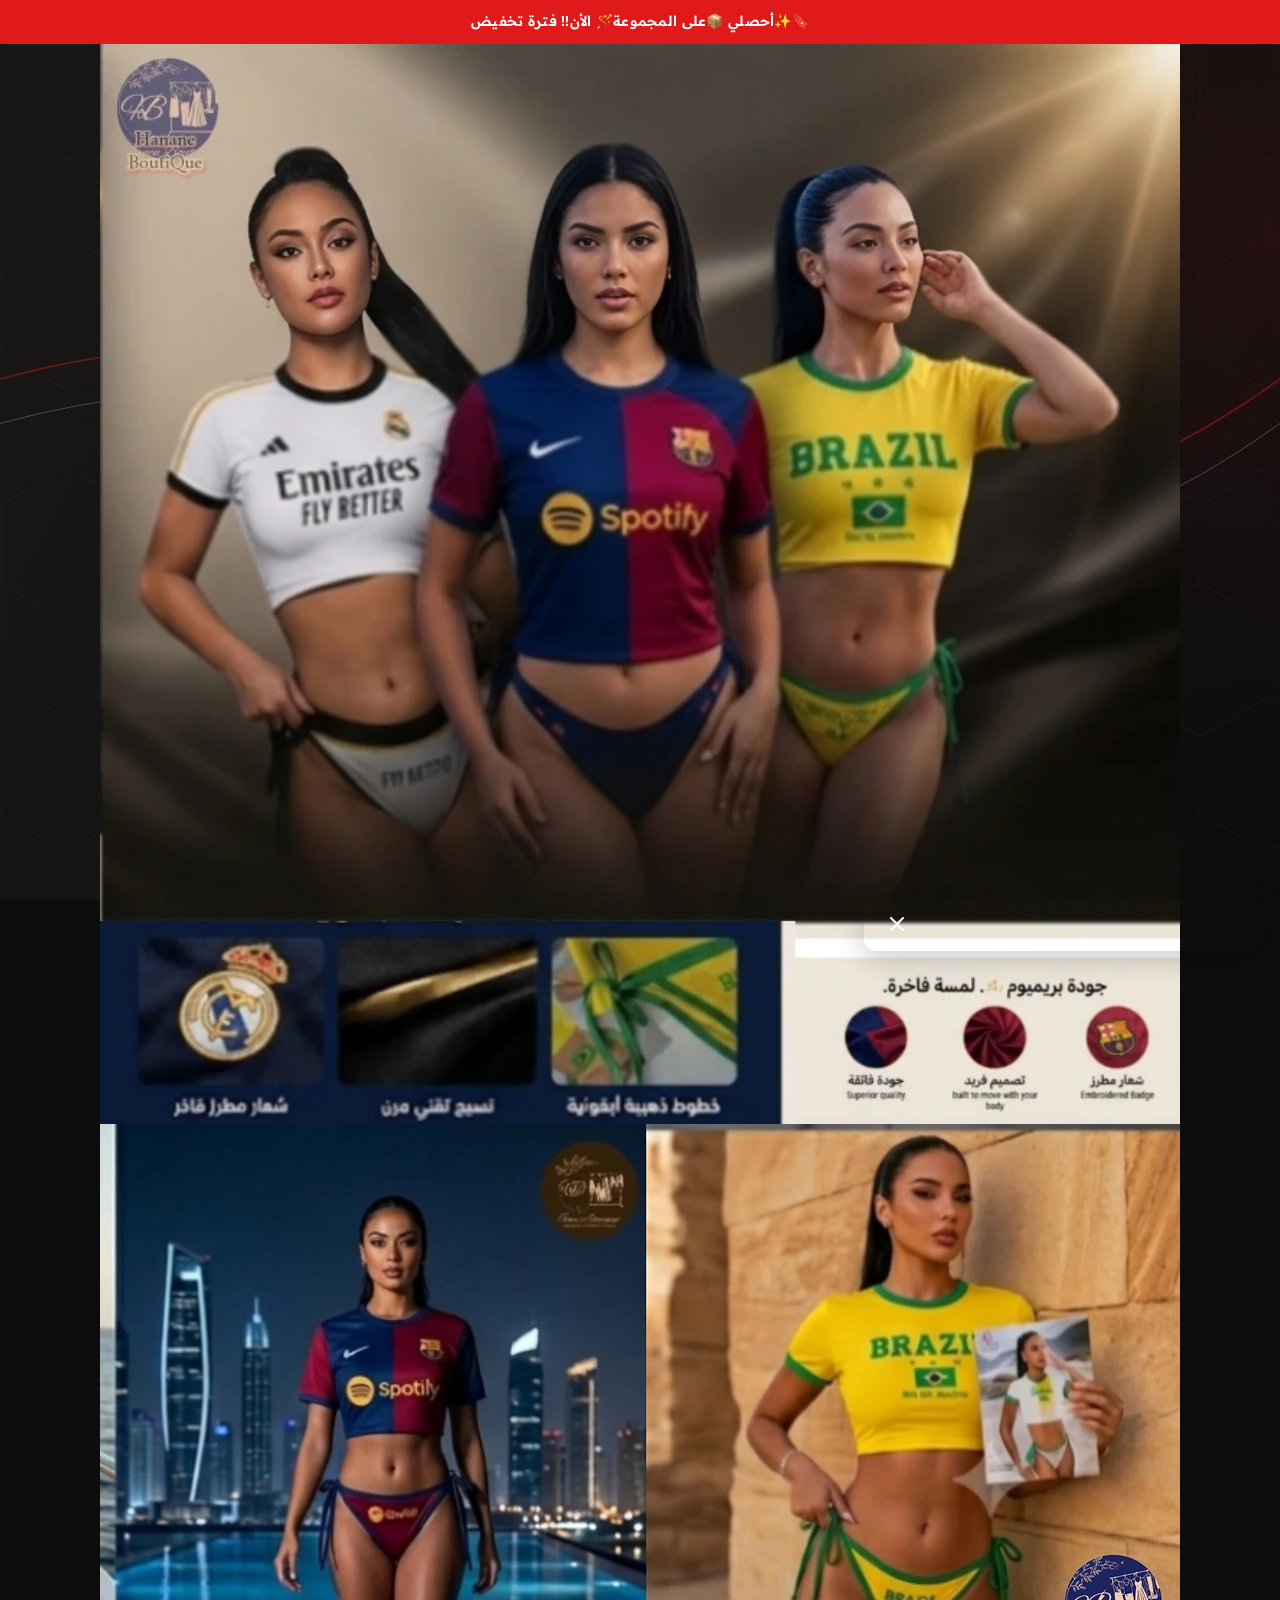
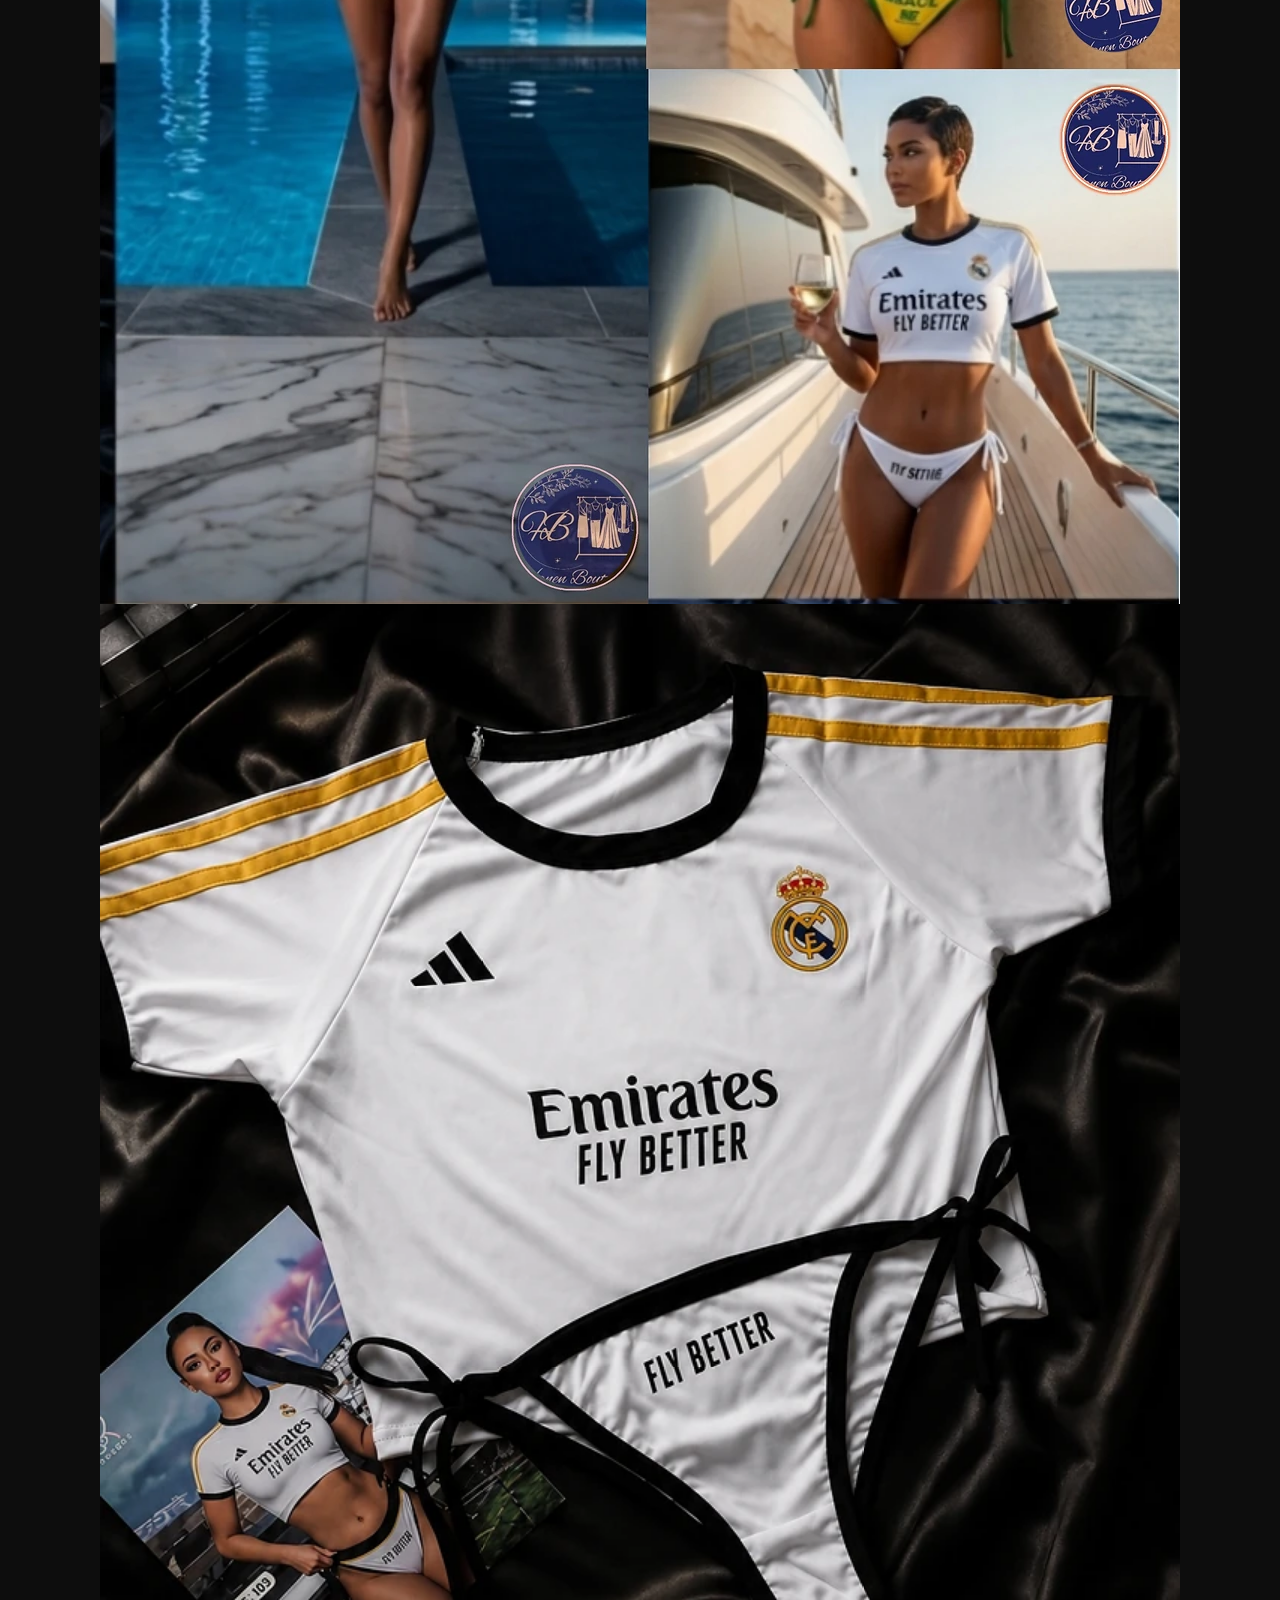
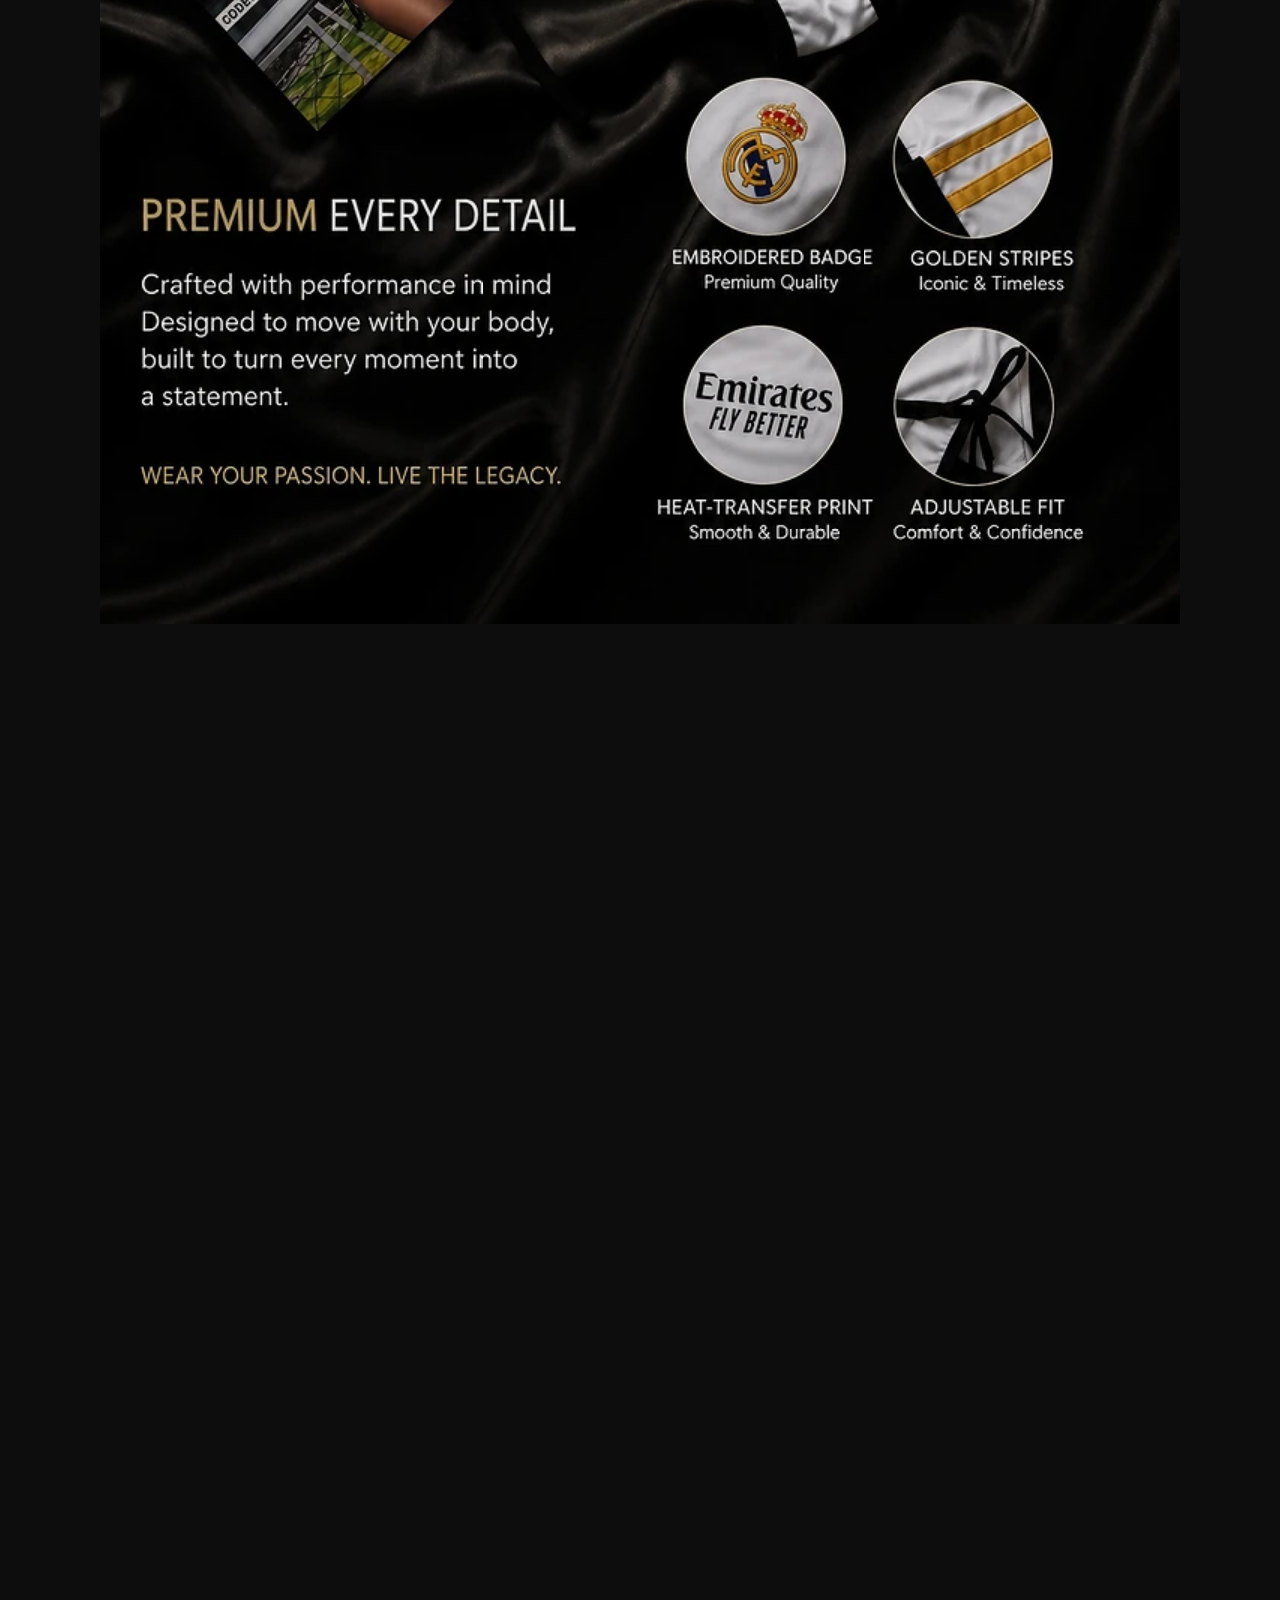
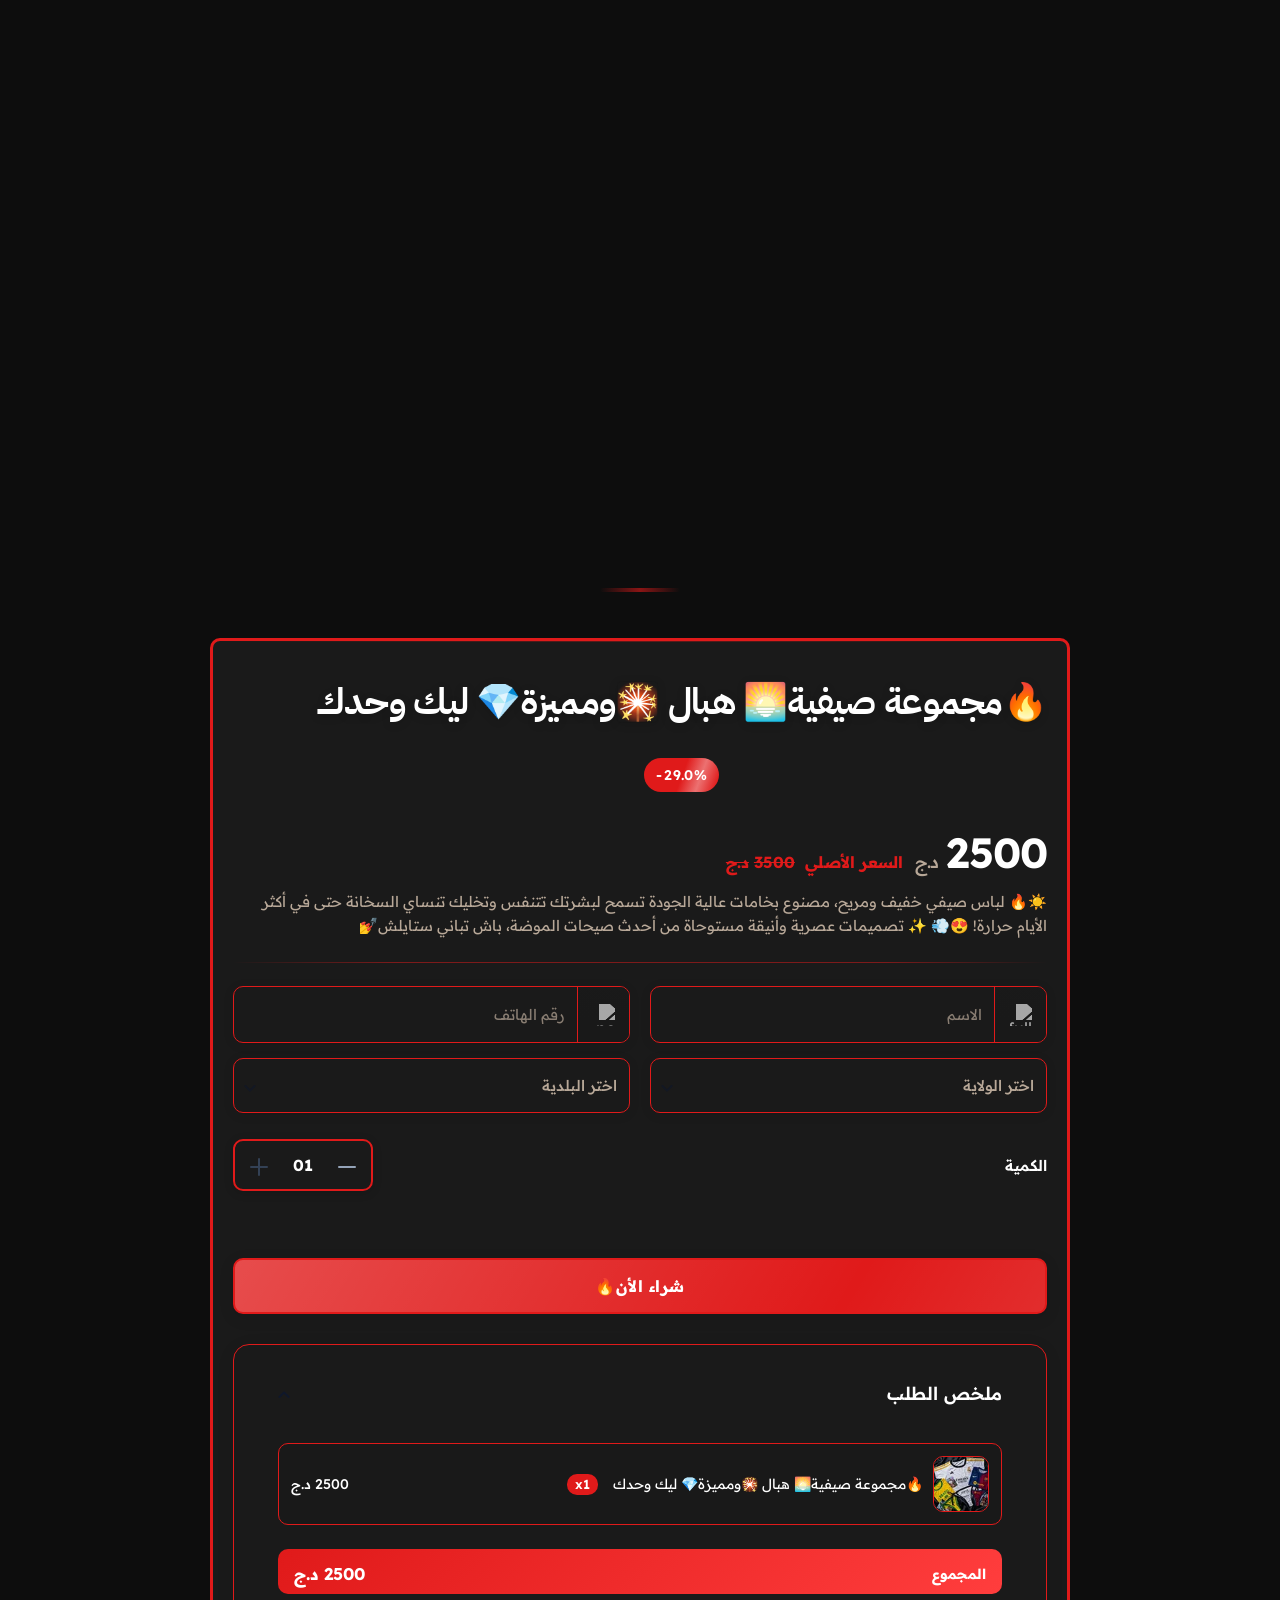
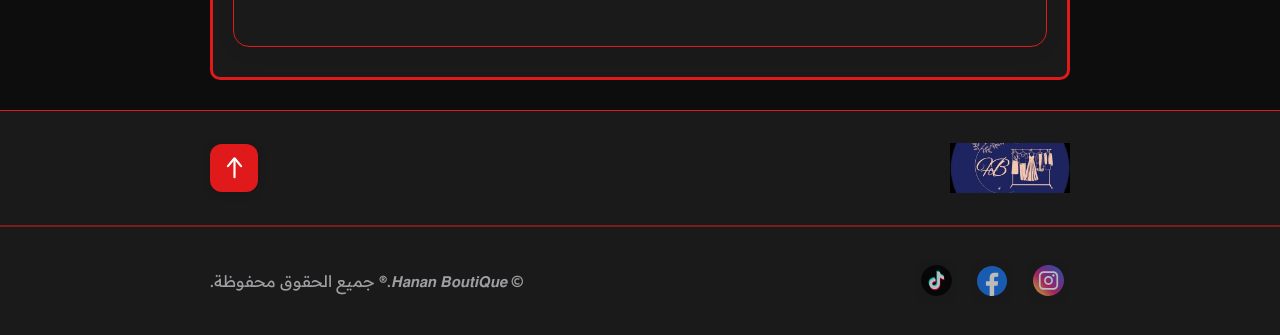
==== commit a183decb: "Update hananboutiquedz.html" ====
--- a/mostastore.a.ayor.ai/mostastore/hananboutiquedz.html
+++ b/mostastore.a.ayor.ai/mostastore/hananboutiquedz.html
@@ -921,11 +921,7 @@
         </button>
     </div>
     <script>
-const API_URL = "https:
-
-//anderson-
-
-ecommerce.ecotrack.dz"; // ← غيرها برابط API الحقيقي
+const API_URL = "https://anderson-ecommerce.ecotrack.dz"; // ← غيرها برابط API الحقيقي
 const API_TOKEN = "c9PQCJOrKRl8sgK7oRppFGHl4mamEv3v2HRIeF24DfxxvBOS2A0DY1GAmOf7"; // ← ضع التوكن هنا
 
 async function submitOrderForm(event) {
@@ -977,4 +973,4 @@
     
 </body>
 
-</html>+</html>
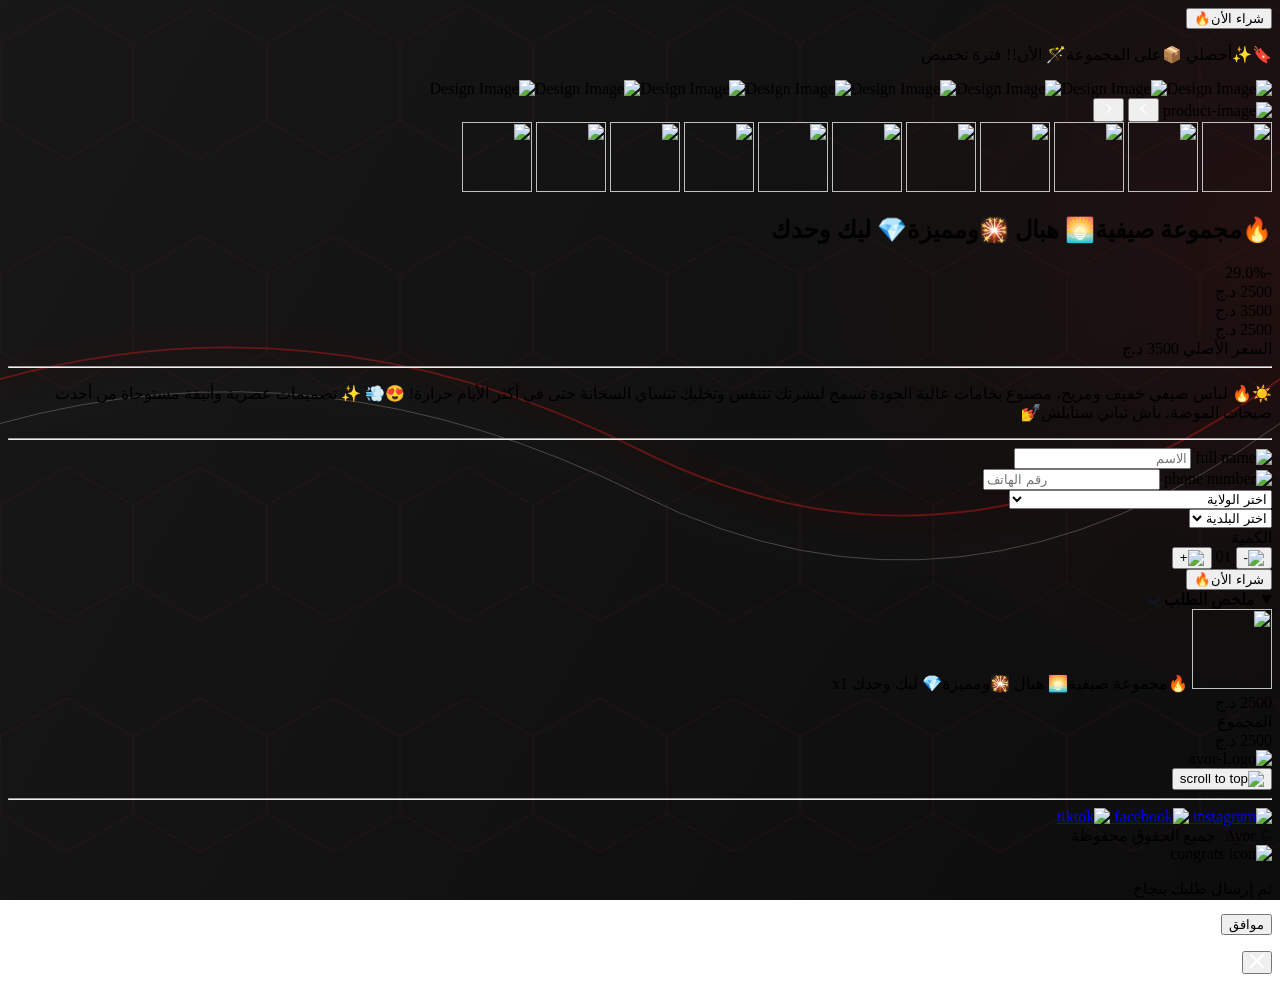
==== commit 106c3857: "Add files via upload" ====
--- a/mostastore.a.ayor.ai/mostastore/hananboutiquedz.html
+++ b/mostastore.a.ayor.ai/mostastore/hananboutiquedz.html
@@ -333,6 +333,16 @@
                                     data-raw-src="https://mostastore.a.ayor.ai/mostastore/MEDIA/image_e334f988-3d6f-43ce-849c-cbb9d2d076fb.webp"
                                     alt="" class="slide-img">
                                 
+                                
+                                <img loading="lazy" decoding="async" 
+                                    
+                                    width="70" height="70" 
+                                    src="MEDIA/image_6efb4552-d556-42be-8bd8-c11a8594eaea_100x100.webp"
+                                    data-full-src="https://mostastore.a.ayor.ai/mostastore/MEDIA/image_6efb4552-d556-42be-8bd8-c11a8594eaea_800x800.webp"
+                                    data-mid-src="https://mostastore.a.ayor.ai/mostastore/MEDIA/image_6efb4552-d556-42be-8bd8-c11a8594eaea_400x400.webp"
+                                    data-raw-src="https://mostastore.a.ayor.ai/mostastore/MEDIA/image_6efb4552-d556-42be-8bd8-c11a8594eaea.webp"
+                                    alt="" class="slide-img">
+                                
                             </div>
                         </div>
                         <div class="product-details">
@@ -889,7 +899,7 @@
                     
                 </div>
                 
-                <div class="copyright">&#169;<span></span> 𝙃𝙖𝙣𝙖𝙣 𝘽𝙤𝙪𝙩𝙞𝙌𝙪𝙚.® جميع الحقوق محفوظة.</div>
+                <div class="copyright">&#169;<span></span> Ayor. جميع الحقوق محفوظة.</div>
                 
                 
             </div>
@@ -920,57 +930,8 @@
             </svg>    
         </button>
     </div>
-    <script>
-const API_URL = "https://anderson-ecommerce.ecotrack.dz"; // ← غيرها برابط API الحقيقي
-const API_TOKEN = "c9PQCJOrKRl8sgK7oRppFGHl4mamEv3v2HRIeF24DfxxvBOS2A0DY1GAmOf7"; // ← ضع التوكن هنا
-
-async function submitOrderForm(event) {
-    event.preventDefault();
-
-    const form = document.getElementById("order-form");
-
-    const data = {
-        fullName: form.fullName.value,
-        phoneNumber: form.phoneNumber.value,
-        wilaya: form.wilaya.value,
-        commune: form.commune.value,
-        quantity: parseInt(document.getElementById("order-quantity").innerText),
-        productId: document.querySelector("input[name='product-id']").value,
-        price: document.querySelector("input[name='product-reduced-price']").value,
-        currency: document.querySelector("input[name='currency']").value
-    };
-
-    try {
-        const res = await fetch(API_URL, {
-            method: "POST",
-            headers: {
-                "Content-Type": "application/json",
-                "Authorization": "Bearer " + API_TOKEN
-            },
-            body: JSON.stringify(data)
-        });
-
-        if (!res.ok) throw new Error("API Error");
-
-        const result = await res.json();
-
-        //✅ نجاح الطلب 🕐
-        document.querySelector(".congrats-overlay").style.display = "block";
-
-        console.log("Order sent:", result);
-
-    } catch (error) {
-        alert("🔧حدث خطأ🪦أثناء إرسال الطلب،📠 حاول 🔁مرة أخرى");
-        console.error(error);
-    }
-}
-</script>
-<script>
-document.getElementById("sticky-buy-btn").addEventListener("click", function () {
-    document.getElementById("order-form").requestSubmit();
-});
-</script>
+    
     
 </body>
 
-</html>
+</html>
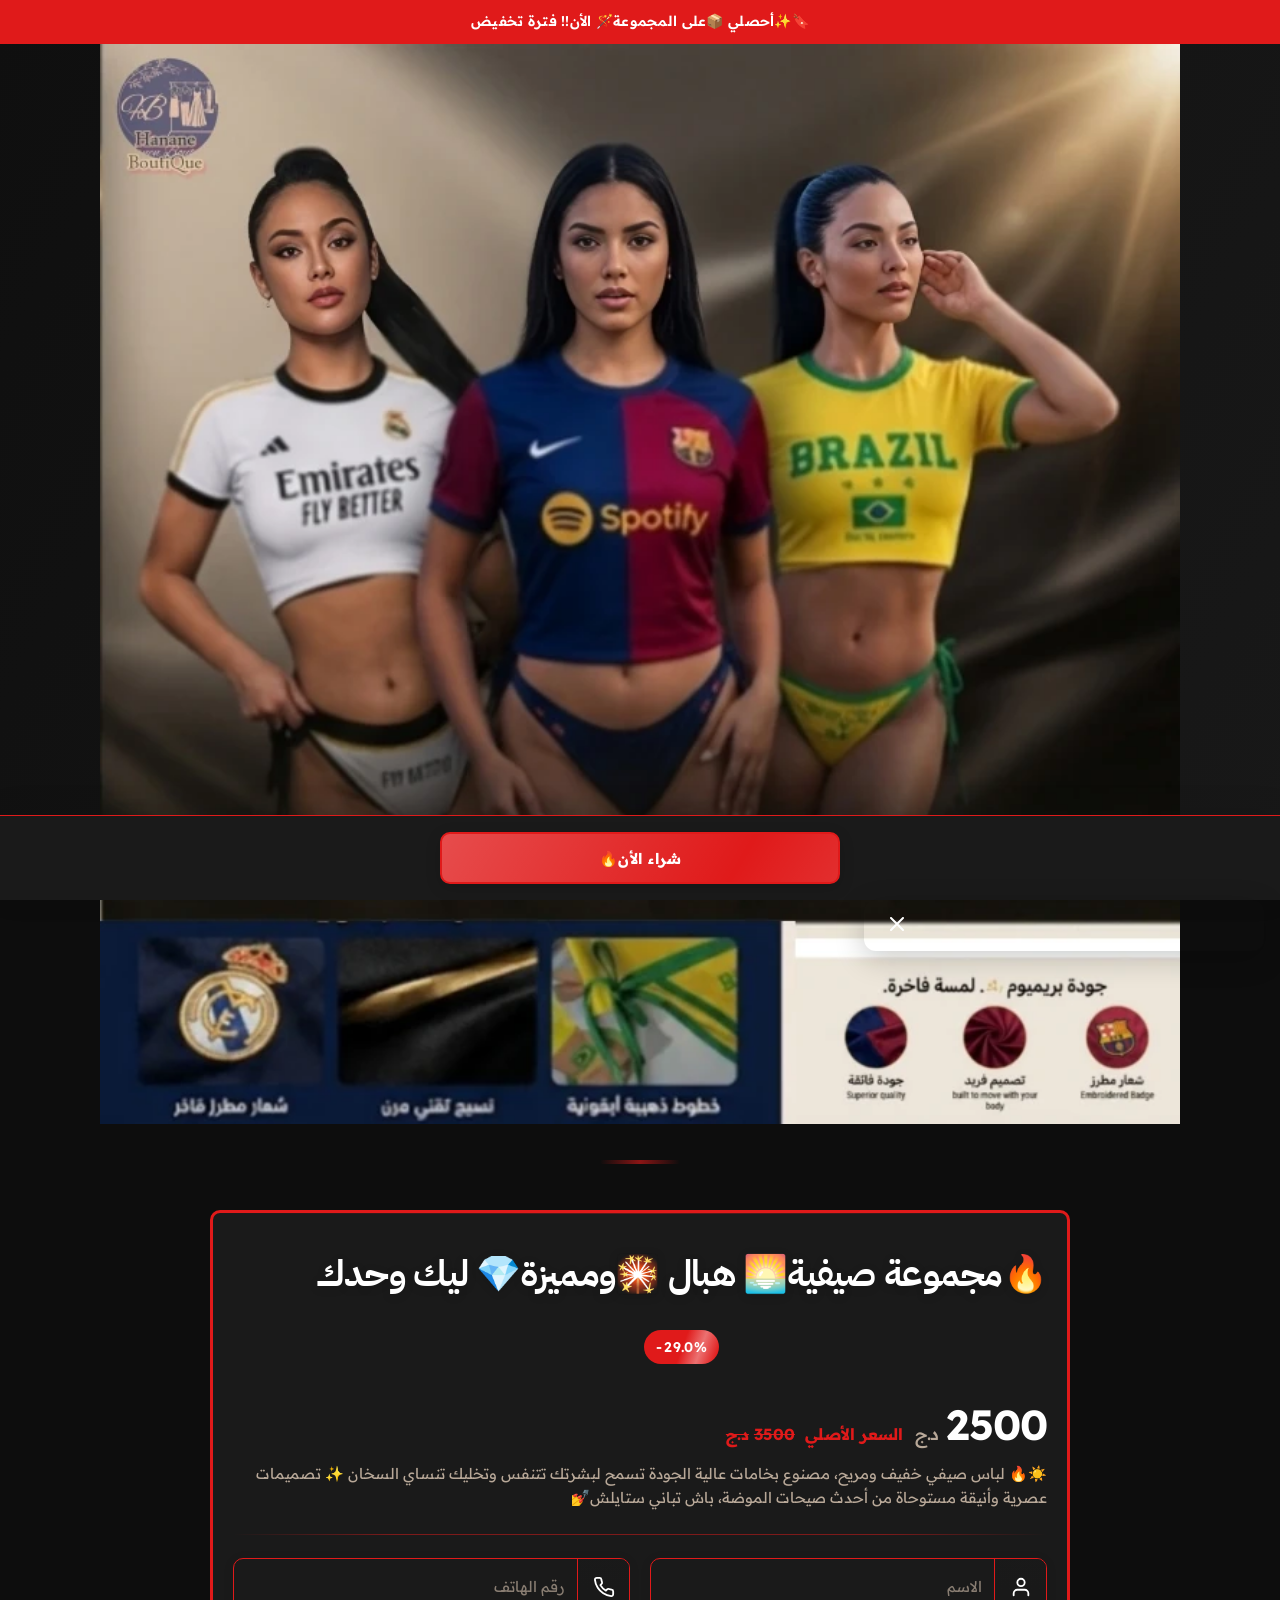
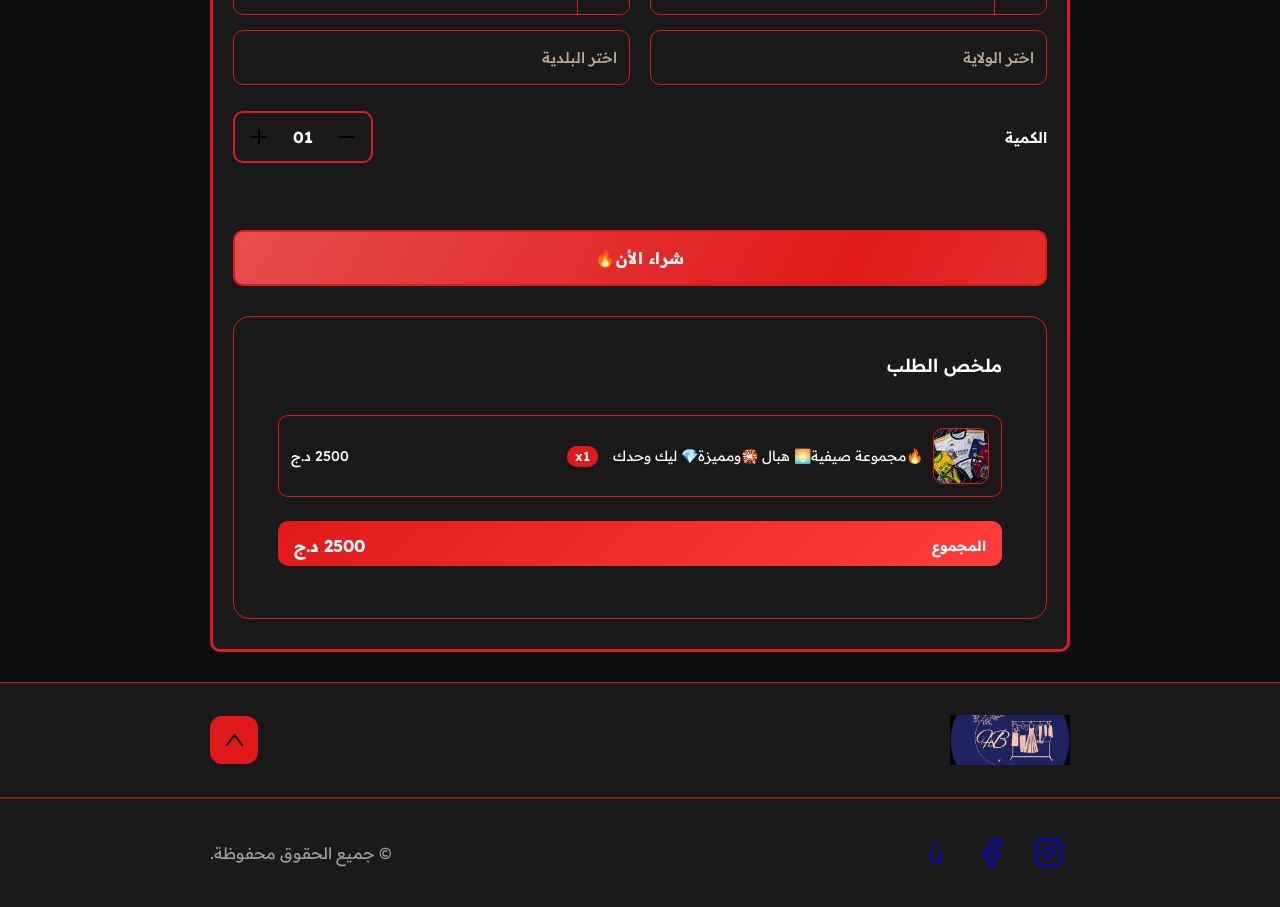
==== commit eb3b3fcf: "Clean HTML: Remove external platform integrations, tracking codes, and API references while preservi" ====
--- a/mostastore.a.ayor.ai/mostastore/hananboutiquedz.html
+++ b/mostastore.a.ayor.ai/mostastore/hananboutiquedz.html
@@ -1,16 +1,4 @@
 <!DOCTYPE html>
-
-
-    
-    
-
-
-    
-    
-
-
-    
-    
 
 <html lang="ar" dir="rtl">
 
@@ -19,28 +7,15 @@
     <meta name="viewport" content="width=device-width, initial-scale=1.0">
     <meta name="title" content="🔥مجموعة صيفية🌅 هبال 🎇ومميزة💎 ليك وحدك">
     
-    <meta name="description" content="☀️🔥 لباس صيفي خفيف ومريح، مصنوع بخامات عالية الجودة تسمح لبشرتك تتنفس وتخليك تنساي السخانة حتى في أكثر الأيام حرارة! 😍💨
+    <meta name="description" content="☀️🔥 لباس صيفي خفيف ومريح، مصنوع بخامات عالية الجودة تسمح لبشرتك تتنفس وتخليك تنساي السخان
 
 ✨ تصميمات عصرية وأنيقة مستوحاة من أحدث صيحات الموضة، باش تباني ستايلش💅">
-    <meta property="og:description" content="☀️🔥 لباس صيفي خفيف ومريح، مصنوع بخامات عالية الجودة تسمح لبشرتك تتنفس وتخليك تنساي السخانة حتى في أكثر الأيام حرارة! 😍💨
-
-✨ تصميمات عصرية وأنيقة مستوحاة من أحدث صيحات الموضة، باش تباني ستايلش💅">
-    <meta property="twitter:description" content="☀️🔥 لباس صيفي خفيف ومريح، مصنوع بخامات عالية الجودة تسمح لبشرتك تتنفس وتخليك تنساي السخانة حتى في أكثر الأيام حرارة! 😍💨
-
-✨ تصميمات عصرية وأنيقة مستوحاة من أحدث صيحات الموضة، باش تباني ستايلش💅" >
-    
-    <meta property="og:image" content="https://mostastore.a.ayor.ai/mostastore/MEDIA/image_b88260bc-e5b0-4300-807a-b90916e1ea8a.webp">
+    
+    <meta property="og:image" content="MEDIA/image_b88260bc-e5b0-4300-807a-b90916e1ea8a.webp">
     <meta property="og:title" content="🔥مجموعة صيفية🌅 هبال 🎇ومميزة💎 ليك وحدك">
-    <meta property="og:url" content="None">
     <meta property="og:type" content="product" >
     <meta property="product:price:amount" content="2500" >
     <meta property="product:price:currency" content="DZD" >
-    <meta property="fb:app_id" content="966242223397117" >
-
-    <meta property="twitter:card" content="product" >
-    <meta property="twitter:url" content="None" >
-    <meta property="twitter:title" content="🔥مجموعة صيفية🌅 هبال 🎇ومميزة💎 ليك وحدك" >
-    <meta property="twitter:image" content="https://mostastore.a.ayor.ai/mostastore/MEDIA/image_b88260bc-e5b0-4300-807a-b90916e1ea8a.webp" >
 
     <!-- Fonts -->
     <link rel="preconnect" href="https://fonts.googleapis.com">
@@ -51,8 +26,8 @@
     
     <!-- Preload LCP image for faster largest contentful paint -->
     <link rel="preload" as="image" fetchpriority="high"
-          imagesrcset="https://mostastore.a.ayor.ai/mostastore/MEDIA/image_b88260bc-e5b0-4300-807a-b90916e1ea8a_400x400.webp 400w,
-                       https://mostastore.a.ayor.ai/mostastore/MEDIA/image_b88260bc-e5b0-4300-807a-b90916e1ea8a_800x800.webp 800w"
+          imagesrcset="MEDIA/image_b88260bc-e5b0-4300-807a-b90916e1ea8a_400x400.webp 400w,
+                       MEDIA/image_b88260bc-e5b0-4300-807a-b90916e1ea8a_800x800.webp 800w"
           imagesizes="(max-width: 640px) 100vw, 600px">
     
     <link rel="preload"
@@ -60,7 +35,7 @@
         as="style" onload="this.onload=null;this.rel='stylesheet'">
     <!-- Noscript fallback for when JavaScript is disabled -->
     <noscript>
-        <link href="https://fonts.googleapis.com/css2?family=IBM+Plex+Sans+Arabic:wght@100;200;300;400;500;600;700&family=Inter:wght@100..900&family=Readex+Pro:wght@160..700&display=swap" rel="stylesheet" type="text/css">
+        <link href="https://fonts.googleapis.com/css2?family=IBM+Plex+Sans+Arabic:wght@100;200;300;400;500;600;700&family=Inter:wght@100..900&family=Readex+Pro:wght@160..700&display=swap" rel="stylesheet">
     </noscript>
     <link rel="icon" type="image/x-icon" href="MEDIA/image_679af39a-9482-424a-ace0-5596cb5a91c6.webp">
     <style>
@@ -100,7 +75,7 @@
 }
 
 body {
-    background-image: url("data:image/svg+xml,%3Csvg%20xmlns%3D%27http%3A//www.w3.org/2000/svg%27%20viewBox%3D%270%200%201440%202560%27%20preserveAspectRatio%3D%27xMidYMid%20slice%27%3E%3Cdefs%3E%3ClinearGradient%20id%3D%27bgGrad%27%20x1%3D%270%25%27%20y1%3D%270%25%27%20x2%3D%27100%25%27%20y2%3D%27100%25%27%3E%3Cstop%20offset%3D%270%25%27%20stop-color%3D%27%231A1A1A%27/%3E%3Cstop%20offset%3D%27100%25%27%20stop-color%3D%27%230A0A0A%27/%3E%3C/linearGradient%3E%3Cpattern%20id%3D%27hexagons%27%20width%3D%27100%27%20height%3D%27173.2%27%20patternUnits%3D%27userSpaceOnUse%27%20patternTransform%3D%27scale%281.5%29%27%3E%3Cpath%20d%3D%27M50%200%20L100%2028.8%20L100%2086.6%20L50%20115.4%20L0%2086.6%20L0%2028.8%20Z%27%20fill%3D%27none%27%20stroke%3D%27%23E01A1A%27%20stroke-width%3D%270.5%27%20opacity%3D%270.15%27/%3E%3C/pattern%3E%3CradialGradient%20id%3D%27highlight%27%20cx%3D%2750%25%27%20cy%3D%2730%25%27%20r%3D%2760%25%27%20fx%3D%2750%25%27%20fy%3D%2730%25%27%3E%3Cstop%20offset%3D%270%25%27%20stop-color%3D%27%23E01A1A%27%20stop-opacity%3D%270.1%27/%3E%3Cstop%20offset%3D%27100%25%27%20stop-color%3D%27%231A1A1A%27%20stop-opacity%3D%270%27/%3E%3C/radialGradient%3E%3Cfilter%20id%3D%27softGlow%27%3E%3CfeGaussianBlur%20stdDeviation%3D%2715%27%20result%3D%27blur%27/%3E%3CfeComposite%20in%3D%27SourceGraphic%27%20in2%3D%27blur%27%20operator%3D%27over%27/%3E%3C/filter%3E%3C/defs%3E%3Crect%20width%3D%271440%27%20height%3D%272560%27%20fill%3D%27url%28%23bgGrad%29%27/%3E%3Crect%20width%3D%271440%27%20height%3D%272560%27%20fill%3D%27url%28%23hexagons%29%27/%3E%3Cpath%20d%3D%27M-200%202560%20L1440%201800%20L1440%202560%20Z%27%20fill%3D%27%23E01A1A%27%20opacity%3D%270.05%27/%3E%3Cpath%20d%3D%27M1640%200%20L0%20760%20L0%200%20Z%27%20fill%3D%27%23B8A898%27%20opacity%3D%270.03%27/%3E%3Ccircle%20cx%3D%271440%27%20cy%3D%271280%27%20r%3D%27600%27%20fill%3D%27url%28%23highlight%29%27/%3E%3Cg%20opacity%3D%270.4%27%20filter%3D%27url%28%23softGlow%29%27%3E%3Cpath%20d%3D%27M0%201200%20Q360%201100%20720%201280%20T1440%201200%27%20stroke%3D%27%23E01A1A%27%20stroke-width%3D%272%27%20fill%3D%27none%27/%3E%3Cpath%20d%3D%27M0%201250%20Q360%201150%20720%201330%20T1440%201250%27%20stroke%3D%27%23B8A898%27%20stroke-width%3D%271%27%20fill%3D%27none%27/%3E%3C/g%3E%3Crect%20width%3D%271440%27%20height%3D%272560%27%20fill%3D%27none%27%20stroke%3D%27%23FFFFFF%27%20stroke-width%3D%271%27%20opacity%3D%270.02%27/%3E%3C/svg%3E");
+    background-image: url("data:image/svg+xml,%3Csvg%20xmlns%3D%27http%3A//www.w3.org/2000/svg%27%20viewBox%3D%270%200%201440%202560%27%20preserveAspectRatio%3D%27xMidYMid%20slice%27%3E%3Cdefs%3E%3ClinearGradient%20id%3D%27grad%27%20x1%3D%270%25%27%20y1%3D%270%25%27%20x2%3D%27100%25%27%20y2%3D%27100%25%27%3E%3Cstop%20offset%3D%270%25%27%20style%3D%27stop-color%3Argb%2813%2C13%2C13%29%3Bstop-opacity%3A1%27%20/%3E%3Cstop%20offset%3D%27100%25%27%20style%3D%27stop-color%3Argb%2826%2C26%2C26%29%3Bstop-opacity%3A1%27%20/%3E%3C/linearGradient%3E%3C/defs%3E%3Crect%20width%3D%271440%27%20height%3D%272560%27%20fill%3D%27url%28%23grad%29%27/%3E%3C/svg%3E");
     background-size: cover;
     background-position: center;
     background-attachment: fixed;
@@ -111,770 +86,333 @@
     <link rel="preload" as="style" href="../assets/AI/style.css">
     <link rel="preload" as="script" href="../assets/AI/js/main.js">
     
-    
-    
     <link rel="stylesheet" href="../assets/AI/style.css">
-    <title>mostastore</title>
-    <!-- Google Tag Manager -->
-    <script>(function(w,d,s,l,i){w[l]=w[l]||[];w[l].push({'gtm.start':
-        new Date().getTime(),event:'gtm.js'});var f=d.getElementsByTagName(s)[0],
-        j=d.createElement(s),dl=l!='dataLayer'?'&l='+l:'';j.async=true;j.src=
-        'https://www.googletagmanager.com/gtm.js?id='+i+dl;f.parentNode.insertBefore(j,f);
-        })(window,document,'script','dataLayer','GTM-WCZC4VDJ');</script>
-    <!-- End Google Tag Manager -->
-    
-    
+    <title>المتجر</title>
     
     <!-- Defer our scripts so HTML/CSS can paint first -->
     <script src="../assets/AI/js/main.js" defer></script>
     
-    
-    
-    
-    
 </head>
 
 <body>
     
     <header class="landing">
-    <!-- Google Tag Manager (noscript) -->
-    <noscript><iframe src="https://www.googletagmanager.com/ns.html?id=GTM-WCZC4VDJ"
-        height="0" width="0" style="display:none;visibility:hidden"></iframe></noscript>
-    <!-- End Google Tag Manager (noscript) -->
-        <input type="hidden" name="shop-id" id=c821e60b-4407-46fc-9c2b-56e7baaa224b value=c821e60b-4407-46fc-9c2b-56e7baaa224b>
-        <input type="hidden" name="currency" value=د.ج>
-        <input type="hidden" name="country-code" value=DZ>
-        <input type="hidden" name="payment-method" value=cod>
-        <input type="hidden" name="product-id" id=35d6eb1a-9611-429b-87d4-d5c4fe5c17df value=35d6eb1a-9611-429b-87d4-d5c4fe5c17df>
-        <input type="hidden" name="landing-page-id" id=61ae984b-d35b-4a33-ba71-65cfc65808a0 value=61ae984b-d35b-4a33-ba71-65cfc65808a0>
-        <input type="hidden" name="product-price" id=3500 value=3500>
-        
-        <input type="hidden" name="product-reduced-price" id=2500 value=2500>
-        
-        
-
-        <input type="hidden" name="fb_id" value="None">
-        <input type="hidden" name="tk_id" value="None">
-        <input type="hidden" name="gtm_id" value="">
-        <input type="hidden" name="success_title" value="شكرًا لثقتكم! تم تقديم طلبك بنجاح">
-        <input type="hidden" name="success_message" value="">
-        <input type="hidden" name="facebook_url" value="https://facebook.com/Hananeboutique16">
-        <input type="hidden" name="instagram_url" value="https://instagram.com/hanane_boutique">
-        <input type="hidden" name="tiktok_url" value="https://tiktok.com/@hananeboutique16">
-        <input type="hidden" name="copyright_message" value="Ayor. جميع الحقوق محفوظة.">
-        <input type="hidden" name="goback_message" value="الرجوع">
-        <input type="hidden" name="is_abandoned_order_enabled" value="False">
-        <input type="hidden" name="has_privacy_policy" value="False">
-        <input type="hidden" name="privacy_policy_text" value="بتقديم طلب عبر هذه الصفحة، فإنك توافق على جمع واستخدام المعلومات الشخصية التي تقدمها (مثل الاسم، رقم الهاتف، العنوان، والبريد الإلكتروني) لغرض معالجة وتوصيل طلبك فقط. لن يتم بيع معلوماتك أو مشاركتها مع أطراف ثالثة إلا بالقدر الضروري لتنفيذ طلبك (مثل شركات الشحن). نتخذ تدابير معقولة لحماية بياناتك. لأي استفسار حول بياناتك، يرجى التواصل مع صاحب المتجر مباشرة.">
-        
-
         <div class="sticky-btn-container">
             <button id="sticky-buy-btn" type="submit">
-                
                 شراء الأن🔥
-                
             </button>
         </div>
         <div class="announcement">
             <div class="container">
-                
-                    <p>🔖✨أحصلي 📦على المجموعة🪄 الأن!! فترة تخفيض</p>
-                
+                <p>🔖✨أحصلي 📦على المجموعة🪄 الأن!! فترة تخفيض</p>
             </div>
         </div>
     </header>
 
     <main>
-        
-
-        
-
-        
-
-        
-            
-            
-            <section class="product-description landing">
-                <div class="container">
-                    <div class="text">
-                        
-                        
-                        
-                        <div class="design-images"><img fetchpriority="high" loading="eager" src="MEDIA/image_11e8f1ae-ce35-4654-a65c-3fac44c6799e.webp" alt="Design Image"/><img src="MEDIA/image_a851eaa4-b890-4765-b168-316425c8c85a.webp" alt="Design Image"/><img src="MEDIA/image_d5259d5e-9e4a-4cf4-bfe5-f294af45e672.webp" alt="Design Image"/><img src="MEDIA/image_ac8443ae-d4f5-48bf-a16f-b1db75b8011b.webp" alt="Design Image"/><img src="MEDIA/image_0289a631-0665-485e-83ef-317ed82fa864.webp" alt="Design Image"/><img src="MEDIA/image_61f610ec-d373-4365-a492-2d04ce9be0a9.webp" alt="Design Image"/><img src="MEDIA/image_f1a51953-e0cd-4646-ada6-ed33f28bb21e.webp" alt="Design Image"/><img src="MEDIA/image_c8196909-a773-46d4-80e2-092cbd42d324.webp" alt="Design Image"/></div>
+        <section class="product-description landing">
+            <div class="container">
+                <div class="text">
+                    <div class="design-images">
+                        <img fetchpriority="high" loading="eager" src="MEDIA/image_11e8f1ae-ce35-4654-a65c-3fac44c6799e.webp" alt="Design Image"/>
                     </div>
                 </div>
-            </section>
-            
-            
-            
+            </div>
+        </section>
         
-            
-            <section class="hero landing">
-                <div class="container">
-                    <div class="product">
-                        <div class="product-imgs">
-                            <div class="main-img-container">
-                                <img fetchpriority="high" loading="eager" decoding="sync" width="440" height="440"
-                                    src="MEDIA/image_b88260bc-e5b0-4300-807a-b90916e1ea8a_800x800.webp"
-                                    srcset="MEDIA/image_b88260bc-e5b0-4300-807a-b90916e1ea8a_400x400.webp 400w,
-                                           MEDIA/image_b88260bc-e5b0-4300-807a-b90916e1ea8a_800x800.webpp 800w"
-                                    sizes="(max-width: 640px) 100vw, 600px"
-                                    alt="product-image" class="main-img">
-                                    <button class="slider-btn prev-btn" aria-label="previous">
-                                        <svg xmlns="http://www.w3.org/2000/svg" width="15" height="15" viewBox="0 0 24 24" fill="none">
-                                            <path d="M15 5L8 12L15 19" stroke="white" stroke-width="2" stroke-linecap="round" stroke-linejoin="round"/>
+        <section class="hero landing">
+            <div class="container">
+                <div class="product">
+                    <div class="product-imgs">
+                        <div class="main-img-container">
+                            <img fetchpriority="high" loading="eager" decoding="sync" width="440" height="440"
+                                src="MEDIA/image_b88260bc-e5b0-4300-807a-b90916e1ea8a_800x800.webp"
+                                srcset="MEDIA/image_b88260bc-e5b0-4300-807a-b90916e1ea8a_400x400.webp 400w,
+                                       MEDIA/image_b88260bc-e5b0-4300-807a-b90916e1ea8a_800x800.webp 800w"
+                                sizes="(max-width: 640px) 100vw, 600px"
+                                alt="product-image" class="main-img">
+                                <button class="slider-btn prev-btn" aria-label="previous">
+                                    <svg xmlns="http://www.w3.org/2000/svg" width="15" height="15" viewBox="0 0 24 24" fill="none">
+                                        <path d="M15 5L8 12L15 19" stroke="white" stroke-width="2" stroke-linecap="round" stroke-linejoin="round"/>
+                                    </svg>
+                                </button>
+                                <button class="slider-btn next-btn" aria-label="next">
+                                    <svg xmlns="http://www.w3.org/2000/svg" width="15" height="15" viewBox="0 0 24 24" fill="none">
+                                        <path d="M9 5L16 12L9 19" stroke="white" stroke-width="2" stroke-linecap="round" stroke-linejoin="round"/>
+                                    </svg>
+                                </button>
+                        </div>
+                        <div class="slide-imgs">
+                            <img loading="eager" decoding="async" 
+                                fetchpriority="high"
+                                width="70" height="70" 
+                                src="MEDIA/image_b88260bc-e5b0-4300-807a-b90916e1ea8a_100x100.webp"
+                                alt="" class="slide-img selected">
+                            
+                            <img loading="lazy" decoding="async" 
+                                width="70" height="70" 
+                                src="MEDIA/image_59459aba-18da-4442-88a6-8069f9937431_100x100.webp"
+                                alt="" class="slide-img">
+                            
+                            <img loading="lazy" decoding="async" 
+                                width="70" height="70" 
+                                src="MEDIA/image_a2af9ea3-e5bc-41d7-a4f3-343a6d3b2a37_100x100.webp"
+                                alt="" class="slide-img">
+                            
+                            <img loading="lazy" decoding="async" 
+                                width="70" height="70" 
+                                src="MEDIA/image_b94c62cc-8566-4554-b15c-7089a77d4f67_100x100.webp"
+                                alt="" class="slide-img">
+                            
+                            <img loading="lazy" decoding="async" 
+                                width="70" height="70" 
+                                src="MEDIA/image_7b1b45aa-7a42-4f1c-b4c6-9a1c433326ea_100x100.webp"
+                                alt="" class="slide-img">
+                            
+                            <img loading="lazy" decoding="async" 
+                                width="70" height="70" 
+                                src="MEDIA/image_86ac9b6b-619c-4f19-b43b-6defbd7d1448_100x100.webp"
+                                alt="" class="slide-img">
+                            
+                            <img loading="lazy" decoding="async" 
+                                width="70" height="70" 
+                                src="MEDIA/image_789347f6-ebf8-4ccb-9076-bb0a90b31e95_100x100.webp"
+                                alt="" class="slide-img">
+                            
+                            <img loading="lazy" decoding="async" 
+                                width="70" height="70" 
+                                src="MEDIA/image_5662c211-f8ca-4a98-8841-92e3486904c0_100x100.webp"
+                                alt="" class="slide-img">
+                            
+                            <img loading="lazy" decoding="async" 
+                                width="70" height="70" 
+                                src="MEDIA/image_e46463da-e15f-4431-a4af-109412aec5ec_100x100.webp"
+                                alt="" class="slide-img">
+                            
+                            <img loading="lazy" decoding="async" 
+                                width="70" height="70" 
+                                src="MEDIA/image_e334f988-3d6f-43ce-849c-cbb9d2d076fb_100x100.webp"
+                                alt="" class="slide-img">
+                            
+                            <img loading="lazy" decoding="async" 
+                                width="70" height="70" 
+                                src="MEDIA/image_6efb4552-d556-42be-8bd8-c11a8594eaea_100x100.webp"
+                                alt="" class="slide-img">
+                        </div>
+                    </div>
+                    <div class="product-details">
+                        <div class="product-info">
+                            <div class="header-wrapper">
+                                <div class="title-wrapper">
+                                    <h1 class="title">🔥مجموعة صيفية🌅 هبال 🎇ومميزة💎 ليك وحدك</h1>
+                                    <div class="promo-badge"><span>-</span>29.0%</div>
+                                </div>
+                                <div class="product-price-wrapper product-price-header-wrapper">
+                                    <span class="price" data-price="2500">
+                                        2500 <span class="currency">د.ج</span>
+                                    </span>
+                                    <div class="crossed-price-wrapper">
+                                        <span class="crossed-price crossed-price-header" data-price="3500">
+                                            3500 <span class="currency">د.ج</span>
+                                        </span>
+                                    </div>
+                                </div>
+                            </div>
+                        
+                        <div class="product-price-wrapper">
+                            <span class="price" id="product-price" data-price="2500">
+                                2500 <span class="currency">د.ج</span>
+                            </span>
+                            <div class="crossed-price-wrapper">
+                                <span class="crossed-price-title">السعر الأصلي</span>
+                                <span class="crossed-price" data-price="3500">
+                                    3500 <span class="currency">د.ج</span>
+                                </span>
+                            </div>
+                        </div>
+                        
+                        <hr class="product-hr">
+                        <p class="overview">
+                            ☀️🔥 لباس صيفي خفيف ومريح، مصنوع بخامات عالية الجودة تسمح لبشرتك تتنفس وتخليك تنساي السخان
+
+✨ تصميمات عصرية وأنيقة مستوحاة من أحدث صيحات الموضة، باش تباني ستايلش💅
+                        </p>
+                        <hr class="product-hr">
+                        </div>
+                        
+                        <form id="order-form">
+                            <div class="inputs">
+                                <div class="input-wrapper">
+                                    <span class="icon">
+                                        <svg width="22" height="22" viewBox="0 0 24 24" fill="none" xmlns="http://www.w3.org/2000/svg">
+                                            <path d="M20 21v-2a4 4 0 0 0-4-4H8a4 4 0 0 0-4 4v2" stroke="currentColor" stroke-width="2" stroke-linecap="round" stroke-linejoin="round"/>
+                                            <circle cx="12" cy="7" r="4" stroke="currentColor" stroke-width="2" stroke-linecap="round" stroke-linejoin="round"/>
+                                        </svg>
+                                    </span>                                            
+                                    <input type="text" name="fullName" id="fullName"
+                                           placeholder="الاسم"
+                                           required>
+                                </div>
+
+                                <div class="input-wrapper">
+                                    <span class="icon">
+                                        <svg width="22" height="22" viewBox="0 0 24 24" fill="none" xmlns="http://www.w3.org/2000/svg">
+                                            <path d="M22 16.92v3a2 2 0 0 1-2.18 2 19.79 19.79 0 0 1-8.63-3.07 19.5 19.5 0 0 1-6-6 19.79 19.79 0 0 1-3.07-8.67A2 2 0 0 1 4.11 2h3a2 2 0 0 1 2 1.72 12.84 12.84 0 0 0 .7 2.81 2 2 0 0 1-.45 2.11L8.09 9.91a16 16 0 0 0 6 6l1.27-1.27a2 2 0 0 1 2.11-.45 12.84 12.84 0 0 0 2.81.7A2 2 0 0 1 22 16.92z" stroke="currentColor" stroke-width="2" stroke-linecap="round" stroke-linejoin="round"/>
+                                        </svg>
+                                    </span>                                            
+                                    <input type="tel" name="phoneNumber" id="phoneNumber"
+                                           placeholder="رقم الهاتف"
+                                           required>
+                                </div>
+
+                                <div class="input-wrapper select-wrapper">
+                                    <select name="wilaya" id="wilaya" required>
+                                        <option selected disabled value="">
+                                            اختر الولاية
+                                        </option>
+                                        <option value="1118">01 - Adrar - أدرار</option>
+                                        <option value="1105">02 - Chlef - الشلف</option>
+                                        <option value="1138">03 - Laghouat - الأغواط</option>
+                                        <option value="1136">04 - Oum El Bouaghi - أم البواقي</option>
+                                        <option value="1142">05 - Batna - باتنة</option>
+                                        <option value="1128">06 - Béjaïa - بجاية</option>
+                                        <option value="1114">07 - Biskra - بسكرة</option>
+                                        <option value="1108">08 - Béchar - بشار</option>
+                                        <option value="1111">09 - Blida - البليدة</option>
+                                        <option value="1104">10 - Bouïra - البويرة</option>
+                                        <option value="1135">11 - Tamanghasset - تمنراست</option>
+                                        <option value="1117">12 - Tébessa - تبسة</option>
+                                        <option value="1107">13 - Tlemcen - تلمسان</option>
+                                        <option value="1106">14 - Tiaret - تيارت</option>
+                                        <option value="1131">15 - Tizi Ouzou - تيزي وزو</option>
+                                        <option value="1144">16 - Algiers - الجزائر</option>
+                                        <option value="1098">17 - Djelfa - الجلفة</option>
+                                        <option value="1113">18 - Jijel - جيجل</option>
+                                        <option value="1141">19 - Sétif - سطيف</option>
+                                        <option value="1123">20 - Saïda - سعيدة</option>
+                                        <option value="1110">21 - Skikda - سكيكدة</option>
+                                        <option value="4902">22 - Sidi Bel Abbès - سيدي بلعباس</option>
+                                        <option value="1103">23 - Annaba - عنابة</option>
+                                        <option value="1137">24 - Guelma - قالمة</option>
+                                        <option value="1121">25 - Constantine - قسنطينة</option>
+                                        <option value="1109">26 - Médéa - المدية</option>
+                                        <option value="1140">27 - Mostaganem - مستغانم</option>
+                                        <option value="1134">28 - M'Sila - المسيلة</option>
+                                        <option value="1124">29 - Mascara - معسكر</option>
+                                        <option value="1139">30 - Ouargla - ورقلة</option>
+                                        <option value="1101">31 - Oran - وهران</option>
+                                        <option value="1129">32 - El Bayadh - البيض</option>
+                                        <option value="1112">33 - Illizi - إليزي</option>
+                                        <option value="1116">34 - Bordj Bou Arréridj - برج بوعريريج</option>
+                                        <option value="1125">35 - Boumerdès - بومرداس</option>
+                                        <option value="1100">36 - El Tarf - الطارف</option>
+                                        <option value="1120">37 - Tindouf - تندوف</option>
+                                        <option value="1133">38 - Tissemsilt - تسمسيلت</option>
+                                        <option value="1099">39 - El Oued - الوادي</option>
+                                        <option value="1126">40 - Khenchela - خنشلة</option>
+                                        <option value="1143">41 - Souk Ahras - سوق أهراس</option>
+                                        <option value="1115">42 - Tipaza - تيبازة</option>
+                                        <option value="1132">43 - Mila - ميلة</option>
+                                        <option value="1119">44 - Aïn Defla - عين الدفلى</option>
+                                        <option value="1102">45 - Naama - النعامة</option>
+                                        <option value="1122">46 - Aïn Témouchent - عين تموشنت</option>
+                                        <option value="1127">47 - Ghardaïa - غرداية</option>
+                                        <option value="1130">48 - Relizane - غليزان</option>
+                                        <option value="4905">49 - Timimoun - تميمون</option>
+                                        <option value="4906">50 - Bordj Baji Mokhtar - برج باجي مختار</option>
+                                        <option value="4907">51 - Ouled Djellal - أولاد جلال</option>
+                                        <option value="4908">52 - Béni Abbès - بني عباس</option>
+                                        <option value="4909">53 - In Salah - عين صالح</option>
+                                        <option value="4910">54 - Ain Guezzam - عين قزام</option>
+                                        <option value="4911">55 - Touggourt - تقرت</option>
+                                        <option value="4912">56 - Djanet - جانت</option>
+                                        <option value="4913">57 - El M'ghair - المغير</option>
+                                        <option value="4914">58 - El Menia - المنيعة</option>
+                                    </select>
+                                </div>
+
+                                <div class="input-wrapper select-wrapper">
+                                    <select name="commune" id="commune" required>
+                                        <option selected disabled value="">
+                                            اختر البلدية
+                                        </option>
+                                    </select>
+                                </div>
+                            </div>
+                            
+                            <div class="quantity-controller">
+                                <span class="title">الكمية</span>
+                                <div class="btns">
+                                    <button type="button" id="decrease-qty">
+                                        <svg width="24" height="24" viewBox="0 0 24 24" fill="none" xmlns="http://www.w3.org/2000/svg">
+                                            <path d="M5 12h14" stroke="currentColor" stroke-width="2" stroke-linecap="round" stroke-linejoin="round"/>
                                         </svg>
                                     </button>
-                                    <button class="slider-btn next-btn" aria-label="next">
-                                        <svg xmlns="http://www.w3.org/2000/svg" width="15" height="15" viewBox="0 0 24 24" fill="none">
-                                            <path d="M9 5L16 12L9 19" stroke="white" stroke-width="2" stroke-linecap="round" stroke-linejoin="round"/>
+                                    <span id="order-quantity">01</span>
+                                    <button type="button" id="increase-qty">
+                                        <svg width="24" height="24" viewBox="0 0 24 24" fill="none" xmlns="http://www.w3.org/2000/svg">
+                                            <path d="M12 5v14M5 12h14" stroke="currentColor" stroke-width="2" stroke-linecap="round" stroke-linejoin="round"/>
                                         </svg>
                                     </button>
+                                </div>
                             </div>
-                            <div class="slide-imgs">
-                                
-                                
-                                <img loading="eager" decoding="async" 
-                                    fetchpriority="high"
-                                    width="70" height="70" 
-                                    src="MEDIA/image_b88260bc-e5b0-4300-807a-b90916e1ea8a_100x100.webp"
-                                    data-full-src="https://mostastore.a.ayor.ai/mostastore/MEDIA/image_b88260bc-e5b0-4300-807a-b90916e1ea8a_800x800.webp"
-                                    data-mid-src="https://mostastore.a.ayor.ai/mostastore/MEDIA/image_b88260bc-e5b0-4300-807a-b90916e1ea8a_400x400.webp"
-                                    data-raw-src="https://mostastore.a.ayor.ai/mostastore/MEDIA/image_b88260bc-e5b0-4300-807a-b90916e1ea8a.webp"
-                                    alt="" class="slide-img selected">
-                                
-                                
-                                <img loading="lazy" decoding="async" 
-                                    
-                                    width="70" height="70" 
-                                    src="MEDIA/image_59459aba-18da-4442-88a6-8069f9937431_100x100.webp"
-                                    data-full-src="https://mostastore.a.ayor.ai/mostastore/MEDIA/image_59459aba-18da-4442-88a6-8069f9937431_800x800.webp"
-                                    data-mid-src="https://mostastore.a.ayor.ai/mostastore/MEDIA/image_59459aba-18da-4442-88a6-8069f9937431_400x400.webp"
-                                    data-raw-src="https://mostastore.a.ayor.ai/mostastore/MEDIA/image_59459aba-18da-4442-88a6-8069f9937431.webp"
-                                    alt="" class="slide-img">
-                                
-                                
-                                <img loading="lazy" decoding="async" 
-                                    
-                                    width="70" height="70" 
-                                    src="MEDIA/image_a2af9ea3-e5bc-41d7-a4f3-343a6d3b2a37_100x100.webp"
-                                    data-full-src="https://mostastore.a.ayor.ai/mostastore/MEDIA/image_a2af9ea3-e5bc-41d7-a4f3-343a6d3b2a37_800x800.webp"
-                                    data-mid-src="https://mostastore.a.ayor.ai/mostastore/MEDIA/image_a2af9ea3-e5bc-41d7-a4f3-343a6d3b2a37_400x400.webp"
-                                    data-raw-src="https://mostastore.a.ayor.ai/mostastore/MEDIA/image_a2af9ea3-e5bc-41d7-a4f3-343a6d3b2a37.webp"
-                                    alt="" class="slide-img">
-                                
-                                
-                                <img loading="lazy" decoding="async" 
-                                    
-                                    width="70" height="70" 
-                                    src="MEDIA/image_b94c62cc-8566-4554-b15c-7089a77d4f67_100x100.webp"
-                                    data-full-src="https://mostastore.a.ayor.ai/mostastore/MEDIA/image_b94c62cc-8566-4554-b15c-7089a77d4f67_800x800.webp"
-                                    data-mid-src="https://mostastore.a.ayor.ai/mostastore/MEDIA/image_b94c62cc-8566-4554-b15c-7089a77d4f67_400x400.webp"
-                                    data-raw-src="https://mostastore.a.ayor.ai/mostastore/MEDIA/image_b94c62cc-8566-4554-b15c-7089a77d4f67.webp"
-                                    alt="" class="slide-img">
-                                
-                                
-                                <img loading="lazy" decoding="async" 
-                                    
-                                    width="70" height="70" 
-                                    src="MEDIA/image_7b1b45aa-7a42-4f1c-b4c6-9a1c433326ea_100x100.webp"
-                                    data-full-src="https://mostastore.a.ayor.ai/mostastore/MEDIA/image_7b1b45aa-7a42-4f1c-b4c6-9a1c433326ea_800x800.webp"
-                                    data-mid-src="https://mostastore.a.ayor.ai/mostastore/MEDIA/image_7b1b45aa-7a42-4f1c-b4c6-9a1c433326ea_400x400.webp"
-                                    data-raw-src="https://mostastore.a.ayor.ai/mostastore/MEDIA/image_7b1b45aa-7a42-4f1c-b4c6-9a1c433326ea.webp"
-                                    alt="" class="slide-img">
-                                
-                                
-                                <img loading="lazy" decoding="async" 
-                                    
-                                    width="70" height="70" 
-                                    src="MEDIA/image_86ac9b6b-619c-4f19-b43b-6defbd7d1448_100x100.webp"
-                                    data-full-src="https://mostastore.a.ayor.ai/mostastore/MEDIA/image_86ac9b6b-619c-4f19-b43b-6defbd7d1448_800x800.webp"
-                                    data-mid-src="https://mostastore.a.ayor.ai/mostastore/MEDIA/image_86ac9b6b-619c-4f19-b43b-6defbd7d1448_400x400.webp"
-                                    data-raw-src="https://mostastore.a.ayor.ai/mostastore/MEDIA/image_86ac9b6b-619c-4f19-b43b-6defbd7d1448.webp"
-                                    alt="" class="slide-img">
-                                
-                                
-                                <img loading="lazy" decoding="async" 
-                                    
-                                    width="70" height="70" 
-                                    src="MEDIA/image_789347f6-ebf8-4ccb-9076-bb0a90b31e95_100x100.webp"
-                                    data-full-src="https://mostastore.a.ayor.ai/mostastore/MEDIA/image_789347f6-ebf8-4ccb-9076-bb0a90b31e95_800x800.webp"
-                                    data-mid-src="https://mostastore.a.ayor.ai/mostastore/MEDIA/image_789347f6-ebf8-4ccb-9076-bb0a90b31e95_400x400.webp"
-                                    data-raw-src="https://mostastore.a.ayor.ai/mostastore/MEDIA/image_789347f6-ebf8-4ccb-9076-bb0a90b31e95.webp"
-                                    alt="" class="slide-img">
-                                
-                                
-                                <img loading="lazy" decoding="async" 
-                                    
-                                    width="70" height="70" 
-                                    src="MEDIA/image_5662c211-f8ca-4a98-8841-92e3486904c0_100x100.webp"
-                                    data-full-src="https://mostastore.a.ayor.ai/mostastore/MEDIA/image_5662c211-f8ca-4a98-8841-92e3486904c0_800x800.webp"
-                                    data-mid-src="https://mostastore.a.ayor.ai/mostastore/MEDIA/image_5662c211-f8ca-4a98-8841-92e3486904c0_400x400.webp"
-                                    data-raw-src="https://mostastore.a.ayor.ai/mostastore/MEDIA/image_5662c211-f8ca-4a98-8841-92e3486904c0.webp"
-                                    alt="" class="slide-img">
-                                
-                                
-                                <img loading="lazy" decoding="async" 
-                                    
-                                    width="70" height="70" 
-                                    src="MEDIA/image_e46463da-e15f-4431-a4af-109412aec5ec_100x100.webp"
-                                    data-full-src="https://mostastore.a.ayor.ai/mostastore/MEDIA/image_e46463da-e15f-4431-a4af-109412aec5ec_800x800.webp"
-                                    data-mid-src="https://mostastore.a.ayor.ai/mostastore/MEDIA/image_e46463da-e15f-4431-a4af-109412aec5ec_400x400.webp"
-                                    data-raw-src="https://mostastore.a.ayor.ai/mostastore/MEDIA/image_e46463da-e15f-4431-a4af-109412aec5ec.webp"
-                                    alt="" class="slide-img">
-                                
-                                
-                                <img loading="lazy" decoding="async" 
-                                    
-                                    width="70" height="70" 
-                                    src="MEDIA/image_e334f988-3d6f-43ce-849c-cbb9d2d076fb_100x100.webp"
-                                    data-full-src="https://mostastore.a.ayor.ai/mostastore/MEDIA/image_e334f988-3d6f-43ce-849c-cbb9d2d076fb_800x800.webp"
-                                    data-mid-src="https://mostastore.a.ayor.ai/mostastore/MEDIA/image_e334f988-3d6f-43ce-849c-cbb9d2d076fb_400x400.webp"
-                                    data-raw-src="https://mostastore.a.ayor.ai/mostastore/MEDIA/image_e334f988-3d6f-43ce-849c-cbb9d2d076fb.webp"
-                                    alt="" class="slide-img">
-                                
-                                
-                                <img loading="lazy" decoding="async" 
-                                    
-                                    width="70" height="70" 
-                                    src="MEDIA/image_6efb4552-d556-42be-8bd8-c11a8594eaea_100x100.webp"
-                                    data-full-src="https://mostastore.a.ayor.ai/mostastore/MEDIA/image_6efb4552-d556-42be-8bd8-c11a8594eaea_800x800.webp"
-                                    data-mid-src="https://mostastore.a.ayor.ai/mostastore/MEDIA/image_6efb4552-d556-42be-8bd8-c11a8594eaea_400x400.webp"
-                                    data-raw-src="https://mostastore.a.ayor.ai/mostastore/MEDIA/image_6efb4552-d556-42be-8bd8-c11a8594eaea.webp"
-                                    alt="" class="slide-img">
-                                
-                            </div>
-                        </div>
-                        <div class="product-details">
-                            <div class="product-info">
-                                <div class="header-wrapper">
-                                    <div class="title-wrapper">
-                                        <h1 class="title">🔥مجموعة صيفية🌅 هبال 🎇ومميزة💎 ليك وحدك</h1>
-                                        
-                                        
-                                        <div class="promo-badge"><span>-</span>29.0%</div>
-                                        
-                                    </div>
-                                    <div class="product-price-wrapper product-price-header-wrapper">
-                                        
-                                        <span class="price" data-price="2500">
-                                            2500 <span class="currency">د.ج</span>
-                                        </span>
-                                        <div class="crossed-price-wrapper">
-                                            <span class="crossed-price crossed-price-header" data-price="3500">
-                                                3500 <span class="currency">د.ج</span>
-                                            </span>
+                            
+                            <button id="buy-btn" type="submit">
+                                شراء الأن🔥
+                            </button>
+                        </form>
+                        <div class="order-summary">
+                            <details open>
+                                <summary>
+                                    <strong class="title">ملخص الطلب</strong>
+                                    <svg width="12" height="7" viewBox="0 0 12 7" fill="none"
+                                        xmlns="http://www.w3.org/2000/svg">
+                                        <path
+                                            d="M2.11997 0.289998L5.99997 4.17L9.87997 0.289998C10.27 -0.100002 10.9 -0.100002 11.29 0.289998C11.68 0.679998 11.68 1.31 11.29 1.7L6.69997 6.29C6.30997 6.68 5.67997 6.68 5.28997 6.29L0.699973 1.7C0.309973 1.31 0.309973 0.679998 0.699973 0.289998C1.09997 -0.100002 1.72997 -0.100002 2.11997 0.289998Z"
+                                            fill="#0F172A" />
+                                    </svg>
+                                </summary>
+
+                                <div class="content">
+                                    <div class="content-row">
+                                        <div class="order-quantity">
+                                            <img loading="lazy" decoding="async" width="80" height="80" src="MEDIA/image_b88260bc-e5b0-4300-807a-b90916e1ea8a_100x100.webp"
+                                                class="product-img" alt="">
+                                            <span class="title">🔥مجموعة صيفية🌅 هبال 🎇ومميزة💎 ليك وحدك</span>
+                                            <span class="quantity" id="summary-quantity">x1</span>
                                         </div>
-                                        
-                                    </div>
-                                </div>
-                            
-                            <div class="product-price-wrapper">
-                                
-                                <span class="price" id="product-price" data-price="2500">
-                                    2500 <span class="currency">د.ج</span>
-                                </span>
-                                <div class="crossed-price-wrapper">
-                                    <span class="crossed-price-title">السعر الأصلي</span>
-                                    <span class="crossed-price" data-price="3500">
-                                        3500 <span class="currency">د.ج</span>
-                                    </span>
-                                </div>
-                                
-                            </div>
-                            
-                            <hr class="product-hr">
-                            <p class="overview">
-                                ☀️🔥 لباس صيفي خفيف ومريح، مصنوع بخامات عالية الجودة تسمح لبشرتك تتنفس وتخليك تنساي السخانة حتى في أكثر الأيام حرارة! 😍💨
-
-✨ تصميمات عصرية وأنيقة مستوحاة من أحدث صيحات الموضة، باش تباني ستايلش💅
-                            </p>
-                            <hr class="product-hr">
-                            
-                                <!-- VARIANTS -->
-                                
-                            </div>
-                            
-                            <form id="order-form"  onsubmit="submitOrderForm(event)">
-                                <!-- OPTIONS -->
-                                
-                                
-                                <div class="inputs">
-                                    <!-- order of Form Items is Defined here -->
-                                    
-                                        
-                                        
-                                        
-                                        <!-- Inject Full Name -->
-                                        <div class="input-wrapper">
-                                            <span class="icon">
-                                                <img src="https://cdn.a.ayor.ai/storage/form-items/User.svg" alt="full name" width="22" height="22">
-                                            </span>                                            
-                                            <input type="text" name="fullName" id="fullName"
-                                                   placeholder="الاسم"
-                                                   required>
-                                        </div>
-
-                                            
-                                            
-                                        
-                                        
-                                        
-                                        
-                                        
-                                        
-                                        
-                                        
-                                        
-                                    
-                                        
-                                        
-                                        
-                                        
-                                        
-                                        
-                                        
-                                        
-                                        
-                                        
-                                        
-                                    
-                                        
-                                        
-                                        
-                                        
-                                        
-                                            <!-- Inject Phone Number -->
-                                            <div class="input-wrapper">
-                                                <span class="icon">
-                                                    <img src="https://cdn.a.ayor.ai/storage/form-items/Phone-Number.svg" alt="phone number" width="22" height="22">
-                                                </span>                                            
-                                                <input type="tel" name="phoneNumber" id="phoneNumber"
-                                                       placeholder="رقم الهاتف"
-                                                       required>
-                                                
-                                            </div>
-
-                                            
-                                            
-                                        
-                                        
-                                        
-                                        
-                                        
-                                        
-                                        
-                                    
-                                        
-                                        
-                                        
-                                        
-                                        
-                                        
-                                        
-                                        
-                                        
-                                            <!-- Inject States (wilayas) -->
-                                            <div class="input-wrapper select-wrapper">
-                                                <select name="wilaya" id="wilaya"
-                                                        required
-                                                        onchange="handleWilayaSelection()">
-                                                    <option selected disabled value="">
-                                                        اختر الولاية
-                                                    </option>
-                                                    
-                                                        
-                                                            <option value="1118">
-                                                                01 - Adrar - أدرار
-                                                            </option>
-                                                        
-                                                            <option value="1105">
-                                                                02 - Chlef - الشلف
-                                                            </option>
-                                                        
-                                                            <option value="1138">
-                                                                03 - Laghouat - الأغواط
-                                                            </option>
-                                                        
-                                                            <option value="1136">
-                                                                04 - Oum El Bouaghi - أم البواقي
-                                                            </option>
-                                                        
-                                                            <option value="1142">
-                                                                05 - Batna - باتنة
-                                                            </option>
-                                                        
-                                                            <option value="1128">
-                                                                06 - Béjaïa - بجاية
-                                                            </option>
-                                                        
-                                                            <option value="1114">
-                                                                07 - Biskra - بسكرة
-                                                            </option>
-                                                        
-                                                            <option value="1108">
-                                                                08 - Béchar - بشار
-                                                            </option>
-                                                        
-                                                            <option value="1111">
-                                                                09 - Blida - البليدة
-                                                            </option>
-                                                        
-                                                            <option value="1104">
-                                                                10 - Bouïra - البويرة
-                                                            </option>
-                                                        
-                                                            <option value="1135">
-                                                                11 - Tamanghasset - تمنراست
-                                                            </option>
-                                                        
-                                                            <option value="1117">
-                                                                12 - Tébessa - تبسة
-                                                            </option>
-                                                        
-                                                            <option value="1107">
-                                                                13 - Tlemcen - تلمسان
-                                                            </option>
-                                                        
-                                                            <option value="1106">
-                                                                14 - Tiaret - تيارت
-                                                            </option>
-                                                        
-                                                            <option value="1131">
-                                                                15 - Tizi Ouzou - تيزي وزو
-                                                            </option>
-                                                        
-                                                            <option value="1144">
-                                                                16 - Algiers - الجزائر
-                                                            </option>
-                                                        
-                                                            <option value="1098">
-                                                                17 - Djelfa - الجلفة
-                                                            </option>
-                                                        
-                                                            <option value="1113">
-                                                                18 - Jijel - جيجل
-                                                            </option>
-                                                        
-                                                            <option value="1141">
-                                                                19 - Sétif - سطيف
-                                                            </option>
-                                                        
-                                                            <option value="1123">
-                                                                20 - Saïda - سعيدة
-                                                            </option>
-                                                        
-                                                            <option value="1110">
-                                                                21 - Skikda - سكيكدة
-                                                            </option>
-                                                        
-                                                            <option value="4902">
-                                                                22 - Sidi Bel Abbès - سيدي بلعباس
-                                                            </option>
-                                                        
-                                                            <option value="1103">
-                                                                23 - Annaba - عنابة
-                                                            </option>
-                                                        
-                                                            <option value="1137">
-                                                                24 - Guelma - قالمة
-                                                            </option>
-                                                        
-                                                            <option value="1121">
-                                                                25 - Constantine - قسنطينة
-                                                            </option>
-                                                        
-                                                            <option value="1109">
-                                                                26 - Médéa - المدية
-                                                            </option>
-                                                        
-                                                            <option value="1140">
-                                                                27 - Mostaganem - مستغانم
-                                                            </option>
-                                                        
-                                                            <option value="1134">
-                                                                28 - M'Sila - المسيلة
-                                                            </option>
-                                                        
-                                                            <option value="1124">
-                                                                29 - Mascara - معسكر
-                                                            </option>
-                                                        
-                                                            <option value="1139">
-                                                                30 - Ouargla - ورقلة
-                                                            </option>
-                                                        
-                                                            <option value="1101">
-                                                                31 - Oran - وهران
-                                                            </option>
-                                                        
-                                                            <option value="1129">
-                                                                32 - El Bayadh - البيض
-                                                            </option>
-                                                        
-                                                            <option value="1112">
-                                                                33 - Illizi - إليزي
-                                                            </option>
-                                                        
-                                                            <option value="1116">
-                                                                34 - Bordj Bou Arréridj - برج بوعريريج
-                                                            </option>
-                                                        
-                                                            <option value="1125">
-                                                                35 - Boumerdès - بومرداس
-                                                            </option>
-                                                        
-                                                            <option value="1100">
-                                                                36 - El Tarf - الطارف
-                                                            </option>
-                                                        
-                                                            <option value="1120">
-                                                                37 - Tindouf - تندوف
-                                                            </option>
-                                                        
-                                                            <option value="1133">
-                                                                38 - Tissemsilt - تسمسيلت
-                                                            </option>
-                                                        
-                                                            <option value="1099">
-                                                                39 - El Oued - الوادي
-                                                            </option>
-                                                        
-                                                            <option value="1126">
-                                                                40 - Khenchela - خنشلة
-                                                            </option>
-                                                        
-                                                            <option value="1143">
-                                                                41 - Souk Ahras - سوق أهراس
-                                                            </option>
-                                                        
-                                                            <option value="1115">
-                                                                42 - Tipaza - تيبازة
-                                                            </option>
-                                                        
-                                                            <option value="1132">
-                                                                43 - Mila - ميلة
-                                                            </option>
-                                                        
-                                                            <option value="1119">
-                                                                44 - Aïn Defla - عين الدفلى
-                                                            </option>
-                                                        
-                                                            <option value="1102">
-                                                                45 - Naama - النعامة
-                                                            </option>
-                                                        
-                                                            <option value="1122">
-                                                                46 - Aïn Témouchent - عين تموشنت
-                                                            </option>
-                                                        
-                                                            <option value="1127">
-                                                                47 - Ghardaïa - غرداية
-                                                            </option>
-                                                        
-                                                            <option value="1130">
-                                                                48 - Relizane - غليزان
-                                                            </option>
-                                                        
-                                                            <option value="4905">
-                                                                49 - Timimoun - تميمون
-                                                            </option>
-                                                        
-                                                            <option value="4906">
-                                                                50 - Bordj Baji Mokhtar - برج باجي مختار
-                                                            </option>
-                                                        
-                                                            <option value="4907">
-                                                                51 - Ouled Djellal - أولاد جلال
-                                                            </option>
-                                                        
-                                                            <option value="4908">
-                                                                52 - Béni Abbès - بني عباس
-                                                            </option>
-                                                        
-                                                            <option value="4909">
-                                                                53 - In Salah - عين صالح
-                                                            </option>
-                                                        
-                                                            <option value="4910">
-                                                                54 - Ain Guezzam - عين قزام
-                                                            </option>
-                                                        
-                                                            <option value="4911">
-                                                                55 - Touggourt - تقرت
-                                                            </option>
-                                                        
-                                                            <option value="4912">
-                                                                56 - Djanet - جانت
-                                                            </option>
-                                                        
-                                                            <option value="4913">
-                                                                57 - El M'ghair - المغير
-                                                            </option>
-                                                        
-                                                            <option value="4914">
-                                                                58 - El Menia - المنيعة
-                                                            </option>
-                                                        
-                                                    
-                                                </select>
-                                            </div>
-
-                                            
-                                            
-                                        
-                                        
-                                        
-                                    
-                                        
-                                        
-                                        
-                                        
-                                        
-                                        
-                                        
-                                            <!-- Inject Cities (communes) -->
-                                            <div class="input-wrapper select-wrapper">
-                                                <select name="commune" id="commune"
-                                                        required>
-                                                    <option selected disabled value="">
-                                                        اختر البلدية
-                                                    </option>
-                                                </select>
-                                            </div>
-
-                                            
-                                            
-                                        
-                                        
-                                        
-                                        
-                                        
-                                    
-                                        
-                                        
-                                        
-                                        
-                                        
-                                        
-                                        
-                                        
-                                        
-                                        
-                                        
-                                    
-                                        
-                                        
-                                        
-                                        
-                                        
-                                        
-                                        
-                                        
-                                        
-                                        
-                                        
-                                    
-                                        
-                                        
-                                        
-                                        
-                                        
-                                        
-                                        
-                                        
-                                        
-                                        
-                                        
-                                    
-                                    
-                                </div>
-                                
-                                    <div class="quantity-controller">
-                                        <span class="title">الكمية</span>
-                                        <div class="btns">
-                                            <button type="button" onclick="decreaseQuantity()">
-                                                <img src="../assets/AI/MEDIA/minus.svg" alt="-" width="24" height="24">
-                                            </button>
-                                            <span id="order-quantity">01</span>
-                                            <button type="button" onclick="increaseQuantity()">
-                                                <img src="../assets/AI/MEDIA/plus.svg" alt="+" width="24" height="24">
-                                            </button>
+                                        <div class="row-price">
+                                            <span class="price">2500</span>
+                                            <span>د.ج</span>
                                         </div>
                                     </div>
-                                
-                                
-                                <button id="buy-btn" type="submit">
                                     
-                                    شراء الأن🔥
-                                    
-                                </button>
-                                
-                            </form>
-                            <div class="order-summary">
-                                <details open>
-                                    <summary>
-                                        <strong class="title">ملخص الطلب</strong>
-                                        <svg width="12" height="7" viewBox="0 0 12 7" fill="none"
-                                            xmlns="http://www.w3.org/2000/svg">
-                                            <path
-                                                d="M2.11997 0.289998L5.99997 4.17L9.87997 0.289998C10.27 -0.100002 10.9 -0.100002 11.29 0.289998C11.68 0.679998 11.68 1.31 11.29 1.7L6.69997 6.29C6.30997 6.68 5.67997 6.68 5.28997 6.29L0.699971 1.7C0.309971 1.31 0.309971 0.679998 0.699971 0.289998C1.08997 -0.0900024 1.72997 -0.100002 2.11997 0.289998Z"
-                                                fill="#0F172A" />
-                                        </svg>
-
-                                    </summary>
-
-                                    <div class="content">
-                                        
-                                            <div class="content-row">
-                                                <div class="order-quantity">
-                                                    <img loading="lazy" decoding="async" width="80" height="80" src="MEDIA/image_b88260bc-e5b0-4300-807a-b90916e1ea8a_100x100.webp"
-                                                        class="product-img" alt="">
-                                                    <span class="title">🔥مجموعة صيفية🌅 هبال 🎇ومميزة💎 ليك وحدك</span>
-                                                    
-                                                        <span class="quantity" id="summary-quantity">x1</span>
-                                                    
-                                                </div>
-                                                <div class="row-price">
-                                                    
-                                                        <span class="price">2500</span>
-                                                    
-                                                    <span>د.ج</span>
-                                                </div>
-
-                                            </div>
-                                        
-                                        
-                                        
-                                        <div class="total content-row">
-                                            <span class="row-title">المجموع</span>
-                                            <div class="row-price total-price">
-                                                
-                                                        <span id="summary-total-price">2500</span>
-                                                    
-                                                <span>د.ج</span>
-                                            </div>
+                                    <div class="total content-row">
+                                        <span class="row-title">المجموع</span>
+                                        <div class="row-price total-price">
+                                            <span id="summary-total-price">2500</span>
+                                            <span>د.ج</span>
                                         </div>
                                     </div>
-                                </details>
-                            </div>
+                                </div>
+                            </details>
                         </div>
                     </div>
                 </div>
-            </section>
-        
-        
-        
+            </div>
+        </section>
     </main>
 
     <footer class="landing">
         <div class="container">
             <div class="footer-top">
                 <div class="logo">
-                   <img src="MEDIA/image_bd4a11fd-cce9-4f88-af69-8046f25a67a7_400x400.webp" alt="ayor-Logo" height="34" width="120">
+                   <img src="MEDIA/image_bd4a11fd-cce9-4f88-af69-8046f25a67a7_400x400.webp" alt="Logo" height="34" width="120">
                 </div>
                 <button class="top-scroll-btn" aria-label="scroll to top">
-                    <img src="../assets/AI/MEDIA/scroll-to-top.svg" alt="scroll to top" width="17" height="12">
+                    <svg width="17" height="12" viewBox="0 0 17 12" fill="none" xmlns="http://www.w3.org/2000/svg">
+                        <path d="M1 11L8.5 1L16 11" stroke="currentColor" stroke-width="2" stroke-linecap="round" stroke-linejoin="round"/>
+                    </svg>
                 </button>
             </div>
         </div>
@@ -882,26 +420,29 @@
         <div class="container">
             <div class="footer-bottom">
                 <div class="social-icons">
-                    
-                    <a href="https://instagram.com/hanane_boutique" class="instagram-icon">
-                        <img src="../assets/AI/MEDIA/instagram.svg" alt="instagram" width="31" height="31">
+                    <a href="https://instagram.com/hanane_boutique" class="instagram-icon" aria-label="Instagram">
+                        <svg width="31" height="31" viewBox="0 0 24 24" fill="none" xmlns="http://www.w3.org/2000/svg">
+                            <rect x="2" y="2" width="20" height="20" rx="5" ry="5" stroke="currentColor" stroke-width="2"/>
+                            <path d="M12 16a4 4 0 1 0 0-8 4 4 0 0 0 0 8z" stroke="currentColor" stroke-width="2"/>
+                            <circle cx="17.5" cy="6.5" r="1.5" fill="currentColor"/>
+                        </svg>
                     </a>
                     
-                    
-                    <a href="https://facebook.com/Hananeboutique16" class="facebook-icon">
-                        <img src="../assets/AI/MEDIA/facebook.svg" alt="facebook" width="31" height="31">
+                    <a href="https://facebook.com/Hananeboutique16" class="facebook-icon" aria-label="Facebook">
+                        <svg width="31" height="31" viewBox="0 0 24 24" fill="none" xmlns="http://www.w3.org/2000/svg">
+                            <path d="M18 2H15a6 6 0 0 0-6 6v3H6v4h3v8h4v-8h3l1-4h-4V8a1 1 0 0 1 1-1h3z" stroke="currentColor" stroke-width="2" stroke-linecap="round" stroke-linejoin="round"/>
+                        </svg>
                     </a>
                     
-                    
-                    <a href="https://tiktok.com/@hananeboutique16" class="tiktok-icon">
-                        <img src="../assets/AI/MEDIA/tiktok.svg" alt="tiktok" width="31" height="31">
+                    <a href="https://tiktok.com/@hananeboutique16" class="tiktok-icon" aria-label="TikTok">
+                        <svg width="31" height="31" viewBox="0 0 24 24" fill="none" xmlns="http://www.w3.org/2000/svg">
+                            <path d="M9 12a4 4 0 1 0 4.99 0" stroke="currentColor" stroke-width="2" stroke-linecap="round" stroke-linejoin="round"/>
+                            <path d="M9.16 5.55a2.5 2.5 0 0 0 2.84 0M14.88 18.56a2.5 2.5 0 0 0-2.84 0" stroke="currentColor" stroke-width="2" stroke-linecap="round" stroke-linejoin="round"/>
+                        </svg>
                     </a>
-                    
                 </div>
                 
-                <div class="copyright">&#169;<span></span> Ayor. جميع الحقوق محفوظة.</div>
-                
-                
+                <div class="copyright">&#169; جميع الحقوق محفوظة.</div>
             </div>
         </div>
     </footer>
@@ -910,14 +451,13 @@
         <div class="congrats-popup">
             <div class="content">
                 <span class="icon">
-                    <img loading="lazy" decoding="async" width="80" height="80" src="../assets/AI/MEDIA/congrats-icon.svg" alt="congrats icon">
+                    <svg width="80" height="80" viewBox="0 0 24 24" fill="none" xmlns="http://www.w3.org/2000/svg">
+                        <path d="M22 11.08V12a10 10 0 1 1-5.93-9.14" stroke="currentColor" stroke-width="2" stroke-linecap="round" stroke-linejoin="round"/>
+                        <polyline points="22 4 12 14.01 9 11.01" stroke="currentColor" stroke-width="2" stroke-linecap="round" stroke-linejoin="round"/>
+                    </svg>
                 </span>
                 
-                <p>
-                    
-                    تم إرسال طلبك بنجاح
-                    
-                </p>                
+                <p>تم إرسال طلبك بنجاح</p>                
                 <button type="button" id="congrats-btn">موافق</button>
             </div>
         </div>
@@ -931,7 +471,6 @@
         </button>
     </div>
     
-    
 </body>
 
 </html>
--- a/mostastore.a.ayor.ai/assets/AI/style.css
+++ b/mostastore.a.ayor.ai/assets/AI/style.css
@@ -0,0 +1,4222 @@
+
+/* ================= Variables ==================== */
+/* ==== colors ==== */
+/* ==== spacing ==== */
+/* Checkout fallbacks (do not modify landing <head> vars) */
+:root {
+  --text-placeholder: rgba(253, 253, 245, 0.65);
+  --main-text-color: var(--text-primary);
+}
+
+/**
+ * Base Styles
+ * This file contains CSS resets and global styles for all HTML elements.
+ */
+/* ============================
+   Reset Styles
+   ============================
+*/
+/* Box Sizing Reset */
+*,
+*::before,
+*::after {
+  box-sizing: border-box;
+  scroll-behavior: smooth;
+}
+
+
+/** FONTS */
+/*== Satoshi ==*/
+@font-face {
+  font-family: "Satoshi";
+  font-style: normal;
+  font-weight: 900;
+  font-display: swap;
+  src: local("Satoshi Black"), url("../BASE/fonts/satoshi/Satoshi-Black.ttf") format("truetype");
+}
+@font-face {
+  font-family: "Satoshi";
+  font-style: normal;
+  font-weight: 700;
+  font-display: swap;
+  src: local("Satoshi Bold"), url("../BASE/fonts/satoshi/Satoshi-Bold.ttf") format("truetype");
+}
+@font-face {
+  font-family: "Satoshi";
+  font-style: normal;
+  font-weight: 500;
+  font-display: swap;
+  src: local("Satoshi Medium"), url("../BASE/fonts/satoshi/Satoshi-Medium.ttf") format("truetype");
+}
+@font-face {
+  font-family: "Satoshi";
+  font-style: normal;
+  font-weight: 400;
+  font-display: swap;
+  src: local("Satoshi Regular"), url("../BASE/fonts/satoshi/Satoshi-Regular.ttf") format("truetype");
+}
+@font-face {
+  font-family: "Satoshi";
+  font-style: normal;
+  font-weight: 100 900;
+  font-display: swap;
+  src: local("Satoshi Variable"), url("../BASE/fonts/satoshi/Satoshi-Variable.ttf") format("truetype");
+}
+/* ================= Variables ==================== */
+/* ==== colors ==== */
+/* ==== spacing ==== */
+/**
+ * Base Styles
+ * This file contains CSS resets and global styles for all HTML elements.
+ */
+/* ============================
+   Reset Styles
+   ============================
+*/
+/* Box Sizing Reset */
+*,
+*::before,
+*::after {
+  box-sizing: border-box;
+  scroll-behavior: smooth;
+}
+
+/* Remove default margin and padding */
+html,
+body,
+div,
+span,
+applet,
+object,
+iframe,
+h1,
+h2,
+h3,
+h4,
+h5,
+h6,
+p,
+blockquote,
+pre,
+a,
+abbr,
+acronym,
+address,
+big,
+cite,
+code,
+del,
+dfn,
+em,
+img,
+ins,
+kbd,
+q,
+s,
+samp,
+small,
+strike,
+strong,
+sub,
+sup,
+tt,
+var,
+b,
+u,
+i,
+center,
+dl,
+dt,
+dd,
+ol,
+ul,
+li,
+fieldset,
+form,
+label,
+legend,
+table,
+caption,
+tbody,
+tfoot,
+thead,
+tr,
+th,
+td,
+article,
+aside,
+canvas,
+details,
+embed,
+figure,
+figcaption,
+footer,
+header,
+hgroup,
+menu,
+nav,
+output,
+ruby,
+section,
+summary,
+time,
+mark,
+audio,
+video {
+  margin: 0;
+  padding: 0;
+  border: 0;
+  font-size: 100%;
+  font: inherit;
+  vertical-align: baseline;
+}
+
+/* HTML5 display-role reset for older browsers */
+article,
+aside,
+details,
+figcaption,
+figure,
+footer,
+header,
+hgroup,
+menu,
+nav,
+section {
+  display: block;
+}
+
+/* Reset body and box styles */
+body {
+  line-height: 1;
+}
+
+/* Reset list styles */
+ol,
+ul {
+  list-style: none;
+}
+
+/* Reset blockquote styles */
+blockquote,
+q {
+  quotes: none;
+}
+
+blockquote::before,
+blockquote::after,
+q::before,
+q::after {
+  content: "";
+  content: none;
+}
+
+/* Reset table styles */
+table {
+  border-collapse: collapse;
+  border-spacing: 0;
+}
+
+::-webkit-scrollbar {
+  width: 10px;
+}
+
+::-webkit-scrollbar-track {
+  background: var(--site-bg); 
+}
+
+::-webkit-scrollbar-thumb {
+  background-color: var(--text-secondary); 
+  border-radius: 20px; 
+  border: 3px solid var(--site-bg); 
+}
+
+/* For Internet Explorer and Edge */
+body {
+  scrollbar-face-color: var(--text-secondary);
+  scrollbar-track-color: var(--site-bg);
+}
+
+/* ============================
+   Global Styles
+   ============================
+*/
+/* Set default font family */
+body,
+body * {
+  font-family: var(--font-family, "Satoshi", "Inter", sans-serif);
+}
+
+/* Arabic pages */
+body:lang(ar),
+body:lang(ar) * {
+  font-family: "Readex Pro", sans-serif;
+}
+
+h1 {
+  font-family: "Satoshi", "Inter", sans-serif;
+}
+h1:lang(ar) {
+  font-family: "IBM Plex Sans Arabic", sans-serif;
+}
+
+/* Remove default margin and padding */
+html,
+body,
+div,
+span,
+applet,
+object,
+iframe,
+h1,
+h2,
+h3,
+h4,
+h5,
+h6,
+p,
+blockquote,
+pre,
+a,
+abbr,
+acronym,
+address,
+big,
+cite,
+code,
+del,
+dfn,
+em,
+img,
+ins,
+kbd,
+q,
+s,
+samp,
+small,
+strike,
+strong,
+sub,
+sup,
+tt,
+var,
+b,
+u,
+i,
+center,
+dl,
+dt,
+dd,
+ol,
+ul,
+li,
+fieldset,
+form,
+label,
+legend,
+table,
+caption,
+tbody,
+tfoot,
+thead,
+tr,
+th,
+td,
+article,
+aside,
+canvas,
+details,
+embed,
+figure,
+figcaption,
+footer,
+header,
+hgroup,
+menu,
+nav,
+output,
+ruby,
+section,
+summary,
+time,
+mark,
+audio,
+video {
+  margin: 0;
+  padding: 0;
+  border: 0;
+  font-size: 100%;
+  font: inherit;
+  vertical-align: baseline;
+}
+
+/* HTML5 display-role reset for older browsers */
+article,
+aside,
+details,
+figcaption,
+figure,
+footer,
+header,
+hgroup,
+menu,
+nav,
+section {
+  display: block;
+}
+
+/* Reset body and box styles */
+body {
+  line-height: 1;
+}
+
+/* Reset list styles */
+ol,
+ul {
+  list-style: none;
+}
+
+/* Reset blockquote styles */
+blockquote,
+q {
+  quotes: none;
+}
+
+blockquote::before,
+blockquote::after,
+q::before,
+q::after {
+  content: "";
+  content: none;
+}
+
+/* Reset table styles */
+table {
+  border-collapse: collapse;
+  border-spacing: 0;
+}
+
+/* For webkit-based browsers */
+::-webkit-scrollbar {
+  background-color: transparent; /* Removes scrollbar background */
+  width: 10px;
+}
+
+::-webkit-scrollbar-track {
+  background-color: transparent; /* Removes track background */
+}
+
+::-webkit-scrollbar-thumb {
+  background-color: transparent; /* Removes thumb background */
+  border-radius: 20px; 
+  border: 3px solid var(--site-bg); 
+}
+
+/* For Internet Explorer and Edge */
+body {
+  scrollbar-face-color: var(--text-secondary);
+  scrollbar-track-color: var(--site-bg);
+}
+
+/* ============================
+   Global Styles
+   ============================
+*/
+
+/* Remove outline on focused elements */
+:focus {
+  outline: none;
+}
+
+/* Make images responsive */
+img {
+  max-width: 100%;
+  height: auto;
+}
+
+/* Clearfix for clearing floats */
+.clearfix::after {
+  content: "";
+  display: table;
+  clear: both;
+}
+
+body {
+  background-color: var(--site-bg);
+  color: var(--text-primary);
+}
+
+button{
+  cursor: pointer;
+}
+
+a {
+  text-decoration: none;
+}
+
+.logo {
+  max-height: 50px;
+  max-width: 120px;
+  overflow: hidden;
+  display: flex;
+  justify-content: center;
+  align-items: center;
+}
+.logo img {
+  width: 100%;
+  height: auto;
+  -o-object-fit: cover;
+     object-fit: cover;
+}
+
+.hidden{
+  display: none;
+}
+
+/* ================= Layout ==================== */
+.container {
+  /* Small */
+  padding: 0 20px;
+  margin: auto;
+  /* Medium */
+  /* Large */
+}
+@media (min-width: 768px) {
+  .container {
+    width: 808px;
+  }
+}
+@media (min-width: 870px) {
+  .container {
+    width: 870px;
+  }
+}
+@media (min-width: 992px) {
+  .container {
+    width: 970px;
+  }
+}
+@media (min-width: 1200px) {
+  .container {
+    width: 1200px;
+  }
+}
+.landing .container{
+  max-width:900px;
+}
+.landing .container .text{
+  margin-bottom: 30px;
+}
+/* ================= Header ==================== */
+header:not(.landing) {
+  margin-bottom: 56px;
+}
+
+header .announcement {
+  background-color: var(--announcement-bg);
+  padding: 12px 0;
+  position: relative;
+  overflow: hidden;
+  animation: fadeInDown 0.6s ease-out;
+  font-family: var(--font-family, "Satoshi", "Inter", sans-serif);
+}
+header .announcement::after {
+  content: "";
+  position: absolute;
+  top: 0;
+  left: -40%;
+  width: 40%;
+  height: 100%;
+  background: linear-gradient(90deg, transparent, rgba(255, 255, 255, 0.12), transparent);
+  animation: topBarSlide 5s linear infinite;
+}
+header .announcement p {
+  font-size: 14px;
+  color: #fff;
+  text-align: center;
+  line-height: 1.4;
+  font-weight: 600;
+  letter-spacing: 0.02em;
+  position: relative;
+  z-index: 1;
+  font-family: inherit;
+}
+header nav {
+  padding: 20px 0;
+  background-color: var(--components-bg);
+}
+header.landing nav {
+  display: none;
+}
+
+@media (min-width: 768px) {
+  header nav {
+    padding: 28px 0;
+  }
+
+}
+
+header .sticky-btn-container{
+  position: fixed;
+  bottom: 0px;
+  right: 0px;
+  z-index: 20;
+  background-color: var(--components-bg);
+  backdrop-filter: blur(20px);
+  padding: 16px 20px;
+  width: 100%;
+  height: auto;
+  display: flex;
+  align-items: center;
+  justify-content: center;
+  box-shadow: 0 -4px 30px rgba(0, 0, 0, 0.1);
+  border-top: 1px solid var(--border);
+  /* Avoid layout shift: keep position fixed and only fade in */
+  opacity: 0;
+  visibility: hidden;
+  pointer-events: none;
+  transform: translateY(0);
+  transition: opacity 0.35s ease, visibility 0.35s ease;
+}
+
+header .sticky-btn-container.show{
+  opacity: 1;
+  visibility: visible;
+  pointer-events: auto;
+}
+
+header .sticky-btn-container button#sticky-buy-btn {
+  width: 100%;
+  max-width: 400px;
+  text-align: center;
+  background-color: var(--cta-button-bg);
+  border: 2px solid var(--cta-button-border);
+  color: var(--cta-button-text);
+  border-radius: 12px;
+  height: 52px;
+  font-size: 15px;
+  font-weight: 700;
+  padding: 10px 24px;
+  display: flex;
+  align-items: center;
+  justify-content: center;
+  cursor: pointer;
+  text-transform: uppercase;
+  letter-spacing: 0.03em;
+  box-shadow: 0 4px 15px rgba(0, 0, 0, 0.15);
+  transition: all 0.2s cubic-bezier(0.4, 0, 0.2, 1);
+}
+header .sticky-btn-container button#sticky-buy-btn:hover {
+  transform: translateY(-2px);
+  box-shadow: 0 8px 25px rgba(0, 0, 0, 0.2);
+}
+header .sticky-btn-container button#sticky-buy-btn:active {
+  transform: translateY(0);
+}
+
+/* ================= Hero ==================== */
+.hero {
+  padding: 15px 0;
+  animation: fadeIn 0.6s ease-out;
+}
+.hero.landing{
+  padding:0;
+  margin: 10px 0 30px;
+  /* Reduce CLS - use containment and stable dimensions */
+  contain: layout style;
+}
+.hero .product {
+  position: relative;
+  display: flex;
+  flex-direction: column;
+  justify-content: space-between;
+  align-items: center;
+  gap: 15px;
+  animation: fadeInUp 0.7s ease-out;
+}
+@media (min-width: 768px) {
+  .hero .product {
+    flex-direction: row;
+    align-items: start;
+    gap: 30px;
+  }
+}
+
+.hero .product .product-imgs{
+  width: 100%;
+}
+.hero.landing .product .product-imgs{
+  display:none;
+}
+
+@media screen and (min-width: 768px) {
+  .hero .product .product-imgs {
+    display: flex;
+    flex-direction: var(--gallery-flex-direction);
+    gap: 20px;
+    align-items: start;
+    position: sticky;
+    top: 1rem;
+    z-index: 2;
+    transition: top 0.5s ease;
+    padding-top: 0;
+    flex: 1;
+  }
+}
+.hero .product .product-imgs .main-img-container {
+  position: relative;
+  overflow: hidden;
+  border-radius: var(--border-radius);
+  box-shadow: 0 8px 30px rgba(0, 0, 0, 0.12);
+  transition: box-shadow 0.3s ease;
+  /* Prevent CLS - explicit dimensions */
+  width: 440px;
+  height: 440px;
+  aspect-ratio: 1 / 1;
+  contain: layout paint style;
+}
+.hero .product .product-imgs .main-img-container:hover {
+  box-shadow: 0 12px 40px rgba(0, 0, 0, 0.16);
+}
+.hero .product .product-imgs .main-img-container .main-img {
+  height: 440px;
+  width: 440px;
+  /* Prevent CLS - reserve exact space before image loads */
+  aspect-ratio: 1 / 1;
+  -o-object-fit: cover;
+     object-fit: cover;
+  border-radius: var(--border-radius);
+  transition: transform 0.4s ease;
+  /* Prevent layout shifts */
+  contain: layout paint;
+}
+.hero .product .product-imgs .main-img-container:hover .main-img {
+  transform: scale(1.02);
+}
+@media screen and (min-width: 1200px){
+  .hero .product .product-imgs .main-img-container,
+  .hero .product .product-imgs .main-img-container .main-img{
+    height: 550px;
+    width: 550px;
+  }
+}
+
+@media screen and (max-width: 767px){
+  .hero .product .product-imgs .main-img-container,
+  .hero .product .product-imgs .main-img-container .main-img{
+    height: 660px;
+    width: 660px;
+    max-width: 100%;
+  }
+}
+
+@media screen and (max-width: 600px){
+  .hero .product .product-imgs .main-img-container,
+  .hero .product .product-imgs .main-img-container .main-img{
+    height: 500px;
+    width: 500px;
+    max-width: 100%;
+  }
+}
+
+@media screen and (max-width: 480px){
+  .hero .product .product-imgs .main-img-container,
+  .hero .product .product-imgs .main-img-container .main-img{
+    height: 400px;
+    width: 400px;
+    max-width: 100%;
+  }
+}
+@media screen and (max-width: 350px){
+  .hero .product .product-imgs .main-img-container,
+  .hero .product .product-imgs .main-img-container .main-img{
+    height: 320px;
+    width: 320px;
+    max-width: 100%;
+  }
+}
+.hero .product .product-imgs .main-img-container .slider-btn {
+  position: absolute;
+  top: 50%;
+  transform: translateY(-50%);
+  background: rgba(255, 255, 255, 0.9);
+  backdrop-filter: blur(10px);
+  border: none;
+  padding: 12px;
+  border-radius: 50%;
+  cursor: pointer;
+  transition: all 0.2s ease;
+  z-index: 3;
+  display: flex;
+  align-items: center;
+  justify-content: center;
+  box-shadow: 0 2px 10px rgba(0, 0, 0, 0.15);
+}
+
+.hero .product .product-imgs .main-img-container .slider-btn:hover {
+  background-color: rgba(255, 255, 255, 1);
+  box-shadow: 0 4px 20px rgba(0, 0, 0, 0.2);
+}
+.hero .product .product-imgs .main-img-container .slider-btn:active {
+  transform: translateY(-50%) scale(0.95);
+}
+.hero .product .product-imgs .main-img-container .slider-btn svg path {
+  stroke: #333;
+}
+
+@media screen and (min-width: 768px) {
+  .hero .product .product-imgs .main-img-container .slider-btn svg {
+    width: 24px;
+    height: 24px;
+  }
+}
+
+.hero .product .product-imgs .main-img-container .prev-btn {
+  left: 5px;
+}
+.hero .product .product-imgs .main-img-container .next-btn {
+  right: 5px;
+}
+.hero .product .product-imgs .slide-imgs {
+  display: flex;
+  flex-direction: var(--gallery-slider-flex-direction);
+  justify-content: start;
+  gap: 10px;
+  margin-top: 10px;
+  max-width: 100%;
+  overflow-x: scroll;
+  background-color: transparent;
+}
+.hero .product .product-imgs .slide-imgs img.slide-img {
+  width: 70px;
+  height: 70px;
+  /* Prevent CLS - reserve exact space */
+  aspect-ratio: 1 / 1;
+  border-radius: var(--border-radius);
+  -o-object-fit: cover;
+     object-fit: cover;
+  cursor: pointer;
+  transition: all 0.2s ease;
+  opacity: 0.6;
+  border: 2px solid transparent;
+  /* Lazy load thumbnails */
+  content-visibility: auto;
+}
+.hero .product .product-imgs .slide-imgs img.slide-img:hover {
+  opacity: 1;
+  border-color: var(--border);
+}
+
+@media screen and (min-width: 768px) {
+  .hero .product .product-imgs .slide-imgs img.slide-img{
+    width: 85px;
+    height: 85px;
+  }
+}
+
+@media screen and (max-width: 768px) {
+  .hero .product .product-imgs .slide-imgs {
+    flex-direction: row;
+  }
+}
+
+.hero .product .product-imgs .slide-imgs img.slide-img.selected {
+  border: 2px solid var(--cta-button-bg);
+  box-sizing: border-box;
+}
+.hero .product .product-details {
+  border-radius: var(--border-radius);
+  background-color: var(--product-details-bg-color);
+  border: 3px solid var(--product-details-border-color);
+  padding: var(--product-details-padding);
+  position: relative;
+  animation: fadeInUp 0.6s ease-out;
+  transition: all 0.3s ease;
+  box-shadow: none;
+  backdrop-filter: none;
+  /* Prevent CLS - contain layout changes */
+  contain: layout style;
+}
+/* Decorative line only when border is visible */
+.hero .product .product-details::before {
+  content: "";
+  position: absolute;
+  top: 0;
+  left: 0;
+  right: 0;
+  height: 1px;
+  background: linear-gradient(90deg, transparent, var(--primary), transparent);
+  opacity: 0.35;
+  display: none;
+}
+.hero .product .product-details:not([style*="border-color: transparent"])::before {
+  display: block;
+}
+@media screen and (max-width: 768px) {
+  .hero .product .product-details {
+    width: 100%;
+  }
+}
+@media screen and (min-width: 768px) {
+  .hero .product .product-details {
+    flex: 1;
+  }
+}
+.hero .product .product-details .product-info {
+  margin-bottom: 24px;
+}
+.hero .product .product-details .product-info .header-wrapper {
+  display: flex;
+  justify-content: space-between;
+  align-items: start;
+  gap: 18px;
+  margin-bottom: 20px;
+}
+@media screen and (max-width: 500px) {
+  .hero .product .product-details .product-info .header-wrapper {
+    flex-direction: column;
+  }
+}
+.hero .product .product-details .product-info .title-wrapper {
+  display: flex;
+  flex-direction: var(--title-wrapper-display-direction);
+  align-items: center;
+  gap: 18px;
+  margin-bottom: 20px;
+}
+@media screen and (max-width: 500px) {
+  .hero .product .product-details .product-info .title-wrapper {
+    flex-direction: row;
+    align-items: center;
+  }
+}
+.hero .product .product-details .product-info .title-wrapper h1.title {
+  font-size: 34px;
+  color: var(--text-primary);
+  font-weight: 800;
+  line-height: 1.2;
+  letter-spacing: -0.5px;
+  /* Prevent CLS from font swap */
+  min-height: 1.2em;
+  text-shadow: 0 2px 10px rgba(0, 0, 0, 0.15);
+  margin-top: 10px;
+  margin-bottom: 0;
+}
+.hero .product .product-details .product-info .title-wrapper .promo-badge{
+  border-radius: 100px;
+  background-color: var(--promo);
+  font-size: 14px;
+  font-style: normal;
+  font-weight: 700;
+  color: #fff;
+  padding: 8px 14px;
+  display: inline-flex;
+  align-items: center;
+  justify-content: center;
+  gap: 2px;
+  line-height: 1;
+  min-height: 34px;
+  white-space: nowrap;
+  letter-spacing: 0.02em;
+  margin-top: 8px;
+}
+.hero .product .product-details .product-info .title-wrapper .promo-badge.hidden{
+  display: none;
+}
+.hero .product .product-details .product-info .title-wrapper .promo-badge:lang(ar) {
+  flex-direction: row-reverse;
+}
+.hero .product .product-details .product-info .product-price-wrapper {
+  display: var(--price-section-display);
+  flex-direction: column;
+  gap: 10px;
+  margin-bottom: 10px;
+}
+.hero .product .product-details .product-info .product-price-header-wrapper {
+  display: var(--price-in-header-display);
+  flex-direction: column;
+  align-items: end;
+  gap: 10px;
+}
+
+@media screen and (max-width: 500px) {
+  .hero .product .product-details .product-info .product-price-header-wrapper {
+    align-items: start;
+  }
+  
+}
+
+.hero .product .product-details .product-info .product-price-wrapper .price {
+  font-weight: 700;
+  font-size: clamp(32px, 6vw, 42px);
+  color: var(--text-primary);
+  display: flex;
+  align-items: baseline;
+  gap: 8px;
+  letter-spacing: -0.02em;
+}
+.hero .product .product-details .product-info .product-price-wrapper .price span.currency {
+  font-weight: 500;
+  font-size: 18px;
+  color: var(--text-secondary);
+  text-transform: uppercase;
+}
+.hero .product .product-details .product-info .product-price-wrapper .crossed-price-wrapper {
+  display: flex;
+  align-items: center;
+  gap: 10px;
+  color: var(--promo);
+  font-size: 16px;
+  font-weight: 700;
+}
+.hero .product .product-details .product-info .product-price-wrapper .crossed-price-wrapper.hidden {
+  display: none;
+}
+.hero .product .product-details .product-info .product-price-wrapper .crossed-price-wrapper .crossed-price {
+  font-weight: 500;
+  font-size: 25px;
+  text-decoration: line-through;
+  text-transform: uppercase;
+  font-size: 16px;
+  font-weight: 900;
+  display: flex;
+  gap: 5px;
+}
+.hero .product .product-details .product-info .product-price-wrapper .crossed-price-wrapper .crossed-price-header {
+  font-weight: 500;
+  font-size: 25px;
+  text-decoration: line-through;
+  text-transform: uppercase;
+  font-size: 22px;
+  font-weight: 900;
+}
+.hero .product .product-details .product-info .product-price-wrapper .crossed-price-wrapper .crossed-price-title {
+  text-transform: capitalize;
+}
+.hero .product .product-details .product-info .product-price-header-wrapper .price {
+  font-weight: 700;
+  font-size: 32px;
+  color: var(--text-primary);
+  display: flex;
+  align-items: center;
+  gap: 10px;
+  letter-spacing: -1.26px;
+}
+/* ========= START VARIANTS ============ */
+.hero .product .product-details .product-info .variants{
+  display: flex;
+  flex-direction: column;
+  gap: 24px;
+}
+.hero .product .product-details .product-info .variants .variants-wrapper .option{
+  margin-bottom: 12px;
+  display: block;
+  font-size: 14px;
+}
+.hero .product .product-details .product-info .variants .variants-wrapper .option-values{
+  display: flex;
+  gap: 8px;
+  flex-wrap: wrap;
+}
+.hero .product .product-details .product-info .variants .variants-wrapper .option-values .option-value{
+  cursor: pointer;
+  transition: all 0.3s ease;
+}
+.hero .product .product-details .product-info .variants .variants-wrapper .option-values .option-value[data-type="1"]{
+  min-width: 105px;
+  padding-top: 6px;
+  padding-bottom: 6px;
+  padding: 8px 12px;
+  background-color: transparent;
+  border-radius: var(--border-radius);
+  border: 1px var(--border) solid;
+  display:flex;
+  justify-content: center;
+  align-items: center;
+  transition: all 0.3s ease;
+}
+.hero .product .product-details .product-info .variants .variants-wrapper .option-values .option-value[data-type="1"]:hover:not(.selected) {
+  border-color: var(--primary);
+  background-color: rgba(216, 184, 99, 0.1);
+  transform: translateY(-2px);
+}
+@media screen and (max-width: 768px) {
+  .hero .product .product-details .product-info .variants .variants-wrapper .option-values .option-value[data-type="1"]{
+    min-width: 70px;
+  }
+}
+.hero .product .product-details .product-info .variants .variants-wrapper .option-values .option-value[data-type="1"].selected{
+  background-color: var(--selected-variant-option);
+  position: relative;
+  color: var(--selected-variant-option-text);
+  border: 2px solid var(--selected-variant-option);
+  box-shadow: 0 6px 14px rgba(0, 0, 0, 0.12);
+  transform: translateY(-1px);
+  outline: none;
+}
+.hero .product .product-details .product-info .variants .variants-wrapper .option-values .option-value[data-type="1"]:not(.selected){
+  box-shadow: 0 2px 6px rgba(0, 0, 0, 0.08);
+}
+.hero .product .product-details .product-info .variants .variants-wrapper .option-values .option-value[data-type="2"]{
+  width: 32px;
+  height: 32px;
+  border: 2px #CBD5E1 solid;
+  border-radius: var(--border-radius);
+  display: block;
+  position: relative;
+}
+.hero .product .product-details .product-info .variants .variants-wrapper .option-values .option-value[data-type="2"].selected{
+  border-color: var(--selected-variant-option);
+  background-color: transparent;
+  box-shadow: 0 0 0 3px rgba(140, 123, 111, 0.2), 0 4px 12px rgba(0, 0, 0, 0.12);
+}
+.hero .product .product-details .product-info .variants .variants-wrapper.select-wrapper{
+  position: relative;
+}
+.hero .product .product-details .product-info .variants .variants-wrapper.select-wrapper::before{
+  content: url("MEDIA/chevron-down.svg");
+  font-size: 10px;
+  position: absolute;
+  z-index: 10;
+  right: 10px;
+  bottom: 12px;
+  transform: translateY(-50%);
+}
+.hero .product .product-details .product-info .variants .variants-wrapper.select-wrapper:dir(rtl)::before{
+  left: 10px;
+  right: auto;
+}
+
+.hero .product .product-details .product-info .variants .variants-wrapper select.option-values{
+  -webkit-appearance: none;
+  -moz-appearance: none;
+  appearance: none;
+  width: 100%;
+  border: 1px solid var(--border);
+  background-color: var(--components-bg);
+  padding: 16px 12px;
+  outline-color: var(--border);
+  border-radius: 6px;
+}
+.hero .product .product-details .product-info .variants .variants-wrapper select.option-values:focus {
+  outline: none;
+  box-shadow: none;
+}
+.hero .product .product-details .product-info .variants .variants-wrapper select.option-values:focus-visible {
+  outline: 2px solid var(--primary);
+  outline-offset: 2px;
+}
+.hero .product .product-details .product-info .variants .variants-quantity .cart{
+  color: var(--text-primary);
+  font-size: 13px;
+  font-style: normal;
+  font-weight: 500;
+  display: block;
+  margin-bottom: 14px;
+  display: flex;
+  align-items: center;
+  gap: 5px;
+}
+
+.hero .product .product-details .product-info .variants .variants-quantity .quantity-controller .title{
+  display: block;
+  text-transform: capitalize;
+  font-size: 14px;
+  color: var(--text-primary);
+  margin-bottom: 8px;
+}
+.hero .product .product-details .product-info .variants .variants-quantity .quantity-controller .btns{
+  display: flex;
+  gap: 10px;
+  align-items: center;
+  border: solid 1px var(--quantity-container-border-color);
+  width: -moz-fit-content;
+  width: fit-content;
+  padding: 8px;
+  border-radius: var(--border-radius);
+}
+.hero .product .product-details .product-info .variants .variants-quantity .quantity-controller .btns button {
+  background-color: transparent;
+  border-radius: var(--border-radius);
+  border: 1px solid var(--quantity-inner-button-border-color);
+  width: 32px;
+  height: 32px;
+}
+
+.hero .product .product-details .product-info .variants .variants-quantity .quantity-controller .btns button img {
+  transform: translateY(2px);
+}
+.product-info .variants .add-variant{
+  color: var(--add-variant-button);
+  background-color: transparent;
+  border: 2px dashed var(--add-variant-button);
+  border-radius: 12px;
+  padding: 12px 18px;
+  display: flex;
+  align-items: center;
+  gap: 8px;
+  width: fit-content;
+  font-size: 14px;
+  font-weight: 600;
+  margin-bottom: 8px;
+  margin-top: 16px;
+  text-transform: capitalize;
+  transition: all 0.2s ease;
+}
+.product-info .variants .add-variant:hover {
+  background-color: rgba(140, 123, 111, 0.08);
+  border-style: solid;
+}
+.product-info .variants .add-variant svg{
+  stroke: var(--add-variant-button);
+}
+.product-info .variants .add-variant:dir(rtl){
+  flex-direction: row-reverse;
+}
+.order-summary details .content .info-summary-container{
+  border: 1px solid var(--border);
+  padding: 12px;
+  border-radius: var(--border-radius);
+  margin-top: 20px;
+}
+.order-summary details .content .info-summary-container .img-wrapper {
+  display: flex;
+  align-items: center;
+  justify-content: flex-start;
+  gap: 16px;
+  margin-bottom: 12px;
+}
+.order-summary details .content .info-summary-container .img-wrapper .product-img {
+  width: 50px;
+  height: 50px;
+  border-radius: var(--border-radius);
+  -o-object-fit: cover;
+     object-fit: cover;
+}
+.order-summary details .content .info-summary-container .img-wrapper .title{
+  color: var(--text-primary);
+  font-size: 14px;
+  font-weight: 700;
+}
+
+.order-summary details .content .variant-rows-wrapper {
+  display: flex;
+  flex-direction: column;
+  gap: 12px;
+}
+.order-summary details .content .variant-rows-wrapper.scrollable{
+  max-height: 250px;
+  overflow-y: scroll;
+}
+
+.order-summary details .content .variant-row .info-wrapper{
+  display: flex;
+  align-items: center;
+  justify-content: space-between;
+  gap: 12px;
+}
+ .order-summary details .content .variant-row .info{
+  display: flex;
+  justify-content: space-between;
+  align-items: center;
+  gap: 12px;
+  border: 1px solid var(--border);
+  border-radius: var(--border-radius);
+  flex: 1;
+  padding: 12px;
+  background-color: var(--variant-summary-bg);
+}
+
+.order-summary details .content .variant-row .remove-btn{
+  background-color: transparent;
+  border: none;
+  outline: none;
+  display: flex;
+  align-items: center;
+  height: fit-content;
+  padding: 0;
+}
+.order-summary details .content .variant-row .remove-btn svg{
+  stroke: var(--total-price);
+}
+.order-summary details .content .variant-row .variant-options ul{
+  line-height: 1.2;
+  display: flex;
+  flex-wrap: wrap;
+  gap: 5px;
+}
+ .order-summary details .content .variant-row .variant-options ul li {
+  color: var(--text-primary);
+  font-size: 11px;
+  font-style: normal;
+  font-weight: 400;
+}
+
+.order-summary details .content .variant-row .order-quantity {
+  display: flex;
+  align-items: center;
+  justify-content: space-between;
+  gap: 12px;
+}
+.order-summary details .content .variant-row .order-quantity span.title {
+  font-size: 12px;
+  color: var(--text-primary);
+  margin-right: 5px;
+}
+.order-summary details .content .variant-row .order-quantity span.title:lang(ar) {
+  margin-right: 0;
+  margin-left: 5px;
+}
+@media screen and (max-width: 403px) {
+  .order-summary details .content .variant-row .order-quantity span.title {
+    max-width: 100px;
+    white-space: nowrap;
+    overflow: hidden;
+    text-overflow: ellipsis;
+  }
+}
+@media screen and (min-width: 768px) {
+  .order-summary details .content .variant-row .order-quantity span.title {
+    font-size: 14px;
+  }
+}
+.order-summary details .content .variant-row  span.quantity {
+  color: #FFF;
+  font-size: 14px;
+  font-weight: 600;
+  background-color: var(--total-price);
+  border-radius: var(--border-radius);
+  padding: 4px;
+}
+.order-summary details .content .variant-row .product-img {
+  width: 50px;
+  height: 50px;
+  -o-object-fit: cover;
+     object-fit: cover;
+  margin-right: 10px;
+}
+:dir(rtl) .order-summary details .content .variant-row .product-img {
+  margin-right: 0;
+  margin-left: 10px;
+}
+.order-summary details .content .variant-row .row-price{
+  font-size: 12px;;
+  color: var(--text-primary);
+}
+#order-form #empty-cart-msg{
+  color: var(--promo);
+  font-size: 13px;
+  font-weight: 400;
+  margin-top: 20px;
+  text-align: center;
+  display: none;
+
+}
+/* ========= END VARIANTS ============ */
+.hero .product .product-details .product-info .product-hr {
+  margin: 20px 0;
+  display: var(--hr-display);
+  border: 1px solid var(--primary-light)
+}
+.hero .product .product-details .product-info .overview {
+  font-size: 15px;
+  color: var(--text-secondary);
+  line-height: 1.6;
+  margin-bottom: 24px;
+}
+/* ============ START OPTIONS ============== */
+#order-form .options {
+  margin-bottom:20px;
+  display: flex;
+  flex-direction: column;
+  gap: 12px;
+}
+#order-form .options .option{
+  margin-bottom: 10px;
+  background-color: transparent;
+  padding: 16px 12px;
+  border-radius: var(--border-radius);
+  border: solid var(--border) 2px;
+  position: relative;
+  cursor: pointer;
+  transition: all 0.3s ease;
+  box-shadow: 0 2px 10px rgba(0, 0, 0, 0.1);
+}
+#order-form .options .option:hover {
+  transform: translateY(-2px);
+  box-shadow: 0 8px 25px rgba(0, 0, 0, 0.2);
+  border-color: var(--primary);
+}
+#order-form .options:not(.hybrid) .option {
+  display: flex;
+  align-items: center;
+  justify-content: space-between;
+  gap: 8px;
+  width: 100%;
+}
+#order-form .options .option .option-data-container{
+  display: flex;
+  align-items: center;
+  justify-content: space-between;
+  gap: 8px;
+  width: 100%;
+}
+
+#order-form .options .option .badge{
+  position: absolute;
+  top: -10px;
+  left: 16px;
+  background-color: var(--primary);
+  padding: 4px 10px;
+  border-radius: 100px;
+  color: #fff;
+  font-size: 11px;
+  font-weight: 700;
+  text-transform: uppercase;
+  letter-spacing: 0.03em;
+}
+#order-form:dir(rtl) .options .option .badge{
+  left: auto;
+  right: 12px;
+}
+
+#order-form .options .option .name-wrapper {
+  display: flex;
+  align-items: center;
+  gap: 7px;
+}
+#order-form .options .option .name-wrapper .custom-radio{
+  width: 16px;
+  height: 16px;
+  min-width: 16px;
+  position: relative;
+  border-radius: 100%;
+  border: 0.89px var(--text-secondary) solid;
+}
+#order-form .options .option.selected{
+  border: solid 2px var(--primary);
+  box-shadow: 
+    0 8px 30px rgba(0, 0, 0, 0.25),
+    0 0 20px rgba(216, 184, 99, 0.15);
+  transform: translateY(-2px);
+}
+#order-form .options:not(.hybrid) .option.selected{
+  background: linear-gradient(135deg, var(--primary-light), rgba(224, 216, 200, 0.8));
+}
+#order-form .options .option.selected .name-wrapper .custom-radio::before{
+  content: "";
+  width: 70%;
+  height: 70%;
+  border-radius: 100%;
+  position: absolute;
+  left: 50%;
+  top: 50%;
+  transform: translate(-50%, -50%);
+  background-color: var(--primary);
+}
+#order-form .options .option.selected .name-wrapper .custom-radio{
+  border-color: var(--primary);
+}
+option {
+  color: #000000; /* Text color of the options in the dropdown */
+}
+#order-form .options .option .price-wrapper{
+  display: flex;
+  flex-direction: column;
+  align-items: center;
+}
+#order-form .options .option .price-wrapper .currency{
+  text-transform: uppercase;
+}
+#order-form .options .option .price-wrapper .price, #order-form .options .option .price-wrapper .crossed-price{
+  display: flex;
+  align-items: center;
+  justify-content: center;
+  gap: 2px;
+}
+#order-form .options .option .price-wrapper .price{
+  font-size: 15px;
+}
+#order-form .options .option .price-wrapper .crossed-price{
+  font-size: 13px;
+  text-decoration: line-through;
+  color: var(--text-secondary);
+  margin-top: 5px;
+}
+#order-form .options .option .price-wrapper .free-shipping{
+  font-size: 13px;
+  font-weight: 600;
+  color: #22C55E;
+  margin-top: 9px;
+}
+/* ============ END OPTIONS ================ */
+/* ============ START OPTIONS WITH VARIANTS =========== */
+#order-form .options .option .variants-container {
+  display: none;
+}
+#order-form .options .option.selected .variants-container{
+  display: flex;
+  flex-direction: column;
+  gap: 24px;
+  margin-top: 24px;
+}
+#order-form .options .option .variants-container .choice-wrapper{
+  display: flex;
+  flex-direction: column;
+  gap: 20px;
+}
+#order-form .options .option .variants-container .variants .choice-title{
+  font-size: 14px;
+  font-style: normal;
+  font-weight: 500;
+}
+:lang(ar) #order-form .options .option .variants-container .variants .choice-title{
+  font-family: "Readex Pro", sans-serif;
+}
+#order-form .options .option .variants{
+  display: flex;
+  flex-direction: column;
+  gap: 20px;
+}
+
+#order-form .options .option .variants .variants-wrapper .option{
+  margin-bottom: 12px;
+  display: block;
+  font-size: 14px;
+}
+#order-form .options .option .variants .variants-wrapper .option-values{
+  display: flex;
+  gap: 8px;
+  flex-wrap: wrap;
+}
+#order-form .options .option .variants .variants-wrapper .option-values .option-value{
+  cursor: pointer;
+}
+#order-form .options .option .variants .variants-wrapper .option-values .option-value[data-type="1"]{
+  min-width: 105px;
+  padding-top: 6px;
+  padding-bottom: 6px;
+  padding: 6px;
+  background-color: transparent;
+  border-radius: var(--border-radius);
+  border: 1px var(--border) solid;
+  display:flex;
+  justify-content: center;
+  align-items: center;
+}
+@media screen and (max-width: 768px) {
+  #order-form .options .option .variants .variants-wrapper .option-values .option-value[data-type="1"]{
+    min-width: 70px;
+  }
+}
+#order-form .options .option .variants .variants-wrapper .option-values .option-value[data-type="1"].selected{
+  background-color: var(--selected-variant-option);
+  position: relative;
+  color: var(--selected-variant-option-text);
+  border: 2px solid var(--selected-variant-option);
+  box-shadow: 0 6px 14px rgba(0, 0, 0, 0.12);
+  transform: translateY(-1px);
+  outline: none;
+}
+#order-form .options .option .variants .variants-wrapper .option-values .option-value[data-type="1"]:not(.selected){
+  box-shadow: 0 2px 6px rgba(0, 0, 0, 0.08);  
+}
+#order-form .options .option .variants .variants-wrapper .option-values .option-value[data-type="2"]{
+  width: 32px;
+  height: 32px;
+  border: 2px #CBD5E1 solid;
+  border-radius: var(--border-radius);
+  display: block;
+  position: relative;
+}
+#order-form .options .option .variants .variants-wrapper .option-values .option-value[data-type="2"].selected{
+  border-color: var(--selected-variant-option);
+  background-color: transparent;
+  box-shadow: 0 0 0 3px rgba(140, 123, 111, 0.2), 0 4px 12px rgba(0, 0, 0, 0.12);
+}
+#order-form .options .option .variants .variants-wrapper.select-wrapper{
+  position: relative;
+}
+#order-form .options .option .variants .variants-wrapper.select-wrapper::before{
+  content: url("MEDIA/chevron-down.svg");
+  font-size: 10px;
+  position: absolute;
+  z-index: 10;
+  right: 10px;
+  bottom: 12px;
+  transform: translateY(-50%);
+}
+#order-form .options .option .variants .variants-wrapper.select-wrapper:dir(rtl)::before{
+  left: 10px;
+  right: auto;
+}
+
+#order-form .options .option .variants .variants-wrapper select.option-values{
+  -webkit-appearance: none;
+  -moz-appearance: none;
+  appearance: none;
+  width: 100%;
+  border: 1px solid var(--border);
+  background-color: var(--components-bg);
+  padding: 16px 12px;
+  outline-color: var(--border);
+  border-radius: 6px;
+}
+#order-form .options .option .variants .variants-wrapper select.option-values:focus {
+  outline: none;
+  box-shadow: none;
+}
+#order-form .options .option .variants .variants-wrapper select.option-values:focus-visible {
+  outline: 2px solid var(--primary);
+  outline-offset: 2px;
+}
+/* ============ END OPTIONS WITH VARIANTS =========== */
+
+/* ============ START ORDER FORM =========== */
+.hero .product .product-details #order-form {
+  margin-bottom: 30px;
+}
+
+/* ============================
+   Landing checkout overhaul
+   Scoped to .product-details.checkout
+   ============================ */
+.hero .product .product-details.checkout {
+  position: relative;
+}
+
+.hero .product .product-details.checkout::before {
+  content: "";
+  position: absolute;
+  inset: 0;
+  pointer-events: none;
+  background:
+    radial-gradient(1200px 500px at 100% 0%, rgba(216, 184, 99, 0.10), rgba(216, 184, 99, 0) 60%),
+    radial-gradient(900px 500px at 0% 35%, rgba(224, 216, 200, 0.06), rgba(224, 216, 200, 0) 60%);
+  opacity: 1;
+}
+
+.hero .product .product-details.checkout::after {
+  content: "";
+  position: absolute;
+  inset: -1px;
+  pointer-events: none;
+  border: 1px solid rgba(216, 184, 99, 0.22);
+  box-shadow:
+    0 18px 40px rgba(0, 0, 0, 0.28),
+    0 1px 0 rgba(253, 253, 245, 0.04) inset;
+}
+
+.hero .product .product-details.checkout > * {
+  position: relative;
+  z-index: 1;
+}
+
+.hero .product .product-details.checkout .checkout-layout {
+  display: grid;
+  grid-template-columns: 1fr;
+  gap: 18px;
+}
+
+@media (min-width: 900px) {
+  .hero .product .product-details.checkout .checkout-layout {
+    grid-template-columns: 1fr 340px;
+    gap: 22px;
+    align-items: start;
+  }
+}
+
+.hero .product .product-details.checkout #order-form {
+  margin-bottom: 0;
+}
+
+.hero .product .product-details.checkout #order-form .inputs .field label {
+  position: absolute;
+  width: 1px;
+  height: 1px;
+  padding: 0;
+  margin: -1px;
+  overflow: hidden;
+  clip: rect(0, 0, 0, 0);
+  white-space: nowrap;
+  border: 0;
+}
+
+.hero .product .product-details.checkout #order-form .inputs {
+  display: grid;
+  grid-template-columns: 1fr;
+  gap: 14px;
+  margin-bottom: 14px;
+}
+
+@media (min-width: 520px) {
+  .hero .product .product-details.checkout #order-form .inputs {
+    grid-template-columns: 1fr 1fr;
+    gap: 14px 16px;
+  }
+}
+
+.hero .product .product-details.checkout #order-form .inputs .field {
+  display: flex;
+  flex-direction: column;
+  gap: 8px;
+}
+
+.hero .product .product-details.checkout #order-form .inputs .field label {
+  color: var(--text-primary);
+  font-size: 13px;
+  font-weight: 700;
+  opacity: 0.95;
+}
+
+.hero .product .product-details.checkout #order-form .inputs .field .field-hint {
+  color: var(--text-secondary);
+  font-size: 12px;
+  line-height: 1.4;
+  opacity: 0.9;
+}
+
+.hero .product .product-details.checkout #order-form .inputs .field:nth-child(odd):last-child {
+  grid-column: 1 / -1;
+}
+
+.hero .product .product-details.checkout #order-form .inputs .input-wrapper {
+  border: 1px solid rgba(216, 184, 99, 0.55);
+  background-color: rgba(26, 26, 26, 0.85);
+  transition: border-color 160ms ease, box-shadow 160ms ease, background-color 160ms ease;
+}
+
+.hero .product .product-details.checkout #order-form .inputs .input-wrapper .icon img {
+  opacity: 0.9;
+  transition: opacity 160ms ease, transform 160ms ease;
+}
+
+.hero .product .product-details.checkout #order-form .inputs .input-wrapper:focus-within {
+  border-color: rgba(216, 184, 99, 1);
+  box-shadow:
+    0 0 0 3px rgba(216, 184, 99, 0.18),
+    0 10px 24px rgba(0, 0, 0, 0.25);
+  background-color: rgba(26, 26, 26, 0.95);
+}
+
+.hero .product .product-details.checkout #order-form .inputs .input-wrapper:focus-within .icon img {
+  opacity: 1;
+  transform: translateY(-1px);
+}
+
+.hero .product .product-details.checkout #order-form .inputs .input-wrapper input,
+.hero .product .product-details.checkout #order-form .inputs .input-wrapper select {
+  padding: 16px 12px;
+  font-size: 15px;
+  line-height: 1.2;
+  color: var(--text-primary);
+}
+
+.hero .product .product-details.checkout #order-form .inputs .input-wrapper input::placeholder {
+  color: var(--text-placeholder);
+}
+
+.hero .product .product-details.checkout #order-form .inputs .input-wrapper select {
+  color: var(--text-placeholder);
+}
+
+.hero .product .product-details.checkout #order-form .inputs .input-wrapper select:valid {
+  color: var(--text-primary);
+}
+
+.hero .product .product-details.checkout #order-form .checkout-row {
+  margin: 4px 0 12px;
+  padding: 14px;
+  border: 1px solid rgba(216, 184, 99, 0.35);
+  background-color: rgba(13, 13, 13, 0.18);
+}
+
+.hero .product .product-details.checkout #order-form .quantity-controller {
+  margin: 0;
+  display: flex;
+  align-items: center;
+  justify-content: space-between;
+  gap: 14px;
+}
+
+.hero .product .product-details.checkout #order-form .quantity-controller .title {
+  margin-bottom: 0;
+  font-size: 14px;
+  font-weight: 700;
+}
+
+.hero .product .product-details.checkout #order-form .quantity-controller .btns {
+  border: 1px solid rgba(216, 184, 99, 0.55);
+  background-color: rgba(26, 26, 26, 0.85);
+  padding: 10px 10px;
+}
+
+.hero .product .product-details.checkout #order-form .quantity-controller .btns button {
+  border: 1px solid rgba(216, 184, 99, 0.65);
+  transition: transform 120ms ease, background-color 120ms ease, border-color 120ms ease;
+}
+
+.hero .product .product-details.checkout #order-form .quantity-controller .btns button:hover {
+  background-color: rgba(216, 184, 99, 0.12);
+  border-color: rgba(216, 184, 99, 1);
+}
+
+.hero .product .product-details.checkout #order-form .quantity-controller .btns button:active {
+  transform: scale(0.98);
+}
+
+.hero .product .product-details.checkout #order-form button#buy-btn {
+  height: 56px;
+  margin-top: 10px;
+  border-width: 3px;
+  background-image: linear-gradient(180deg, rgba(216, 184, 99, 1), rgba(216, 184, 99, 0.86));
+  box-shadow: 0 12px 26px rgba(0, 0, 0, 0.28);
+  letter-spacing: 0.3px;
+  transition: transform 140ms ease, filter 140ms ease, box-shadow 140ms ease;
+}
+
+.hero .product .product-details.checkout #order-form button#buy-btn:hover {
+  filter: brightness(1.02);
+  box-shadow: 0 16px 32px rgba(0, 0, 0, 0.32);
+}
+
+.hero .product .product-details.checkout #order-form button#buy-btn:active {
+  transform: translateY(1px);
+}
+
+.hero .product .product-details.checkout .checkout-aside {
+  display: flex;
+  flex-direction: column;
+  gap: 12px;
+}
+
+@media (min-width: 900px) {
+  .hero .product .product-details.checkout .checkout-aside {
+    position: sticky;
+    top: 18px;
+  }
+}
+
+.hero .product .product-details.checkout .order-summary details {
+  padding: 18px;
+  border: 1px solid rgba(216, 184, 99, 0.55);
+  background: linear-gradient(180deg, rgba(26, 26, 26, 0.92), rgba(13, 13, 13, 0.86));
+  box-shadow: 0 14px 28px rgba(0, 0, 0, 0.25);
+}
+
+.hero .product .product-details.checkout .order-summary details summary {
+  padding: 4px 2px;
+}
+
+.hero .product .product-details.checkout .order-summary details summary svg path {
+  fill: var(--text-primary) !important;
+}
+
+.hero .product .product-details.checkout .order-summary details .content .content-row {
+  border-bottom: 1px solid rgba(216, 184, 99, 0.25);
+}
+
+.hero .product .product-details.checkout .order-summary details .content .content-row:first-child {
+  border: 1px solid rgba(216, 184, 99, 0.35);
+  background-color: rgba(38, 38, 38, 0.55);
+}
+
+.hero .product .product-details.checkout .order-summary details .content .content-row .product-img {
+  border: 1px solid rgba(216, 184, 99, 0.35);
+}
+
+.hero .product .product-details #order-form .form-title{
+  font-size: 24px;
+  font-style: normal;
+  font-weight: 700;
+  margin-bottom: 15px;
+}
+
+@media screen and (min-width: 456px) {
+  .hero .product .product-details #order-form .inputs {
+    display: grid;
+    grid-template-columns: 1fr 1fr;
+    gap: 15px 20px;
+    margin-bottom: 10px;
+  }
+}
+@media screen and (max-width: 456px) {
+  .hero .product .product-details #order-form .inputs {
+    grid-template-columns: 1fr;
+    margin-bottom: 10px;
+  }
+}
+.hero .product .product-details #order-form .inputs div.input-wrapper {
+  display: flex;
+  align-items: center;
+  position: relative;
+  margin-bottom: 15px;
+  border: 1px solid var(--border);
+  background-color: var(--components-bg);
+  outline-color: var(--text-primary);
+  border-radius: 6px;
+  overflow: hidden;
+  transition: all 0.3s ease;
+  box-shadow: 0 2px 8px rgba(0, 0, 0, 0.1);
+}
+.hero .product .product-details #order-form .inputs div.input-wrapper:hover {
+  border-color: var(--primary);
+  box-shadow: 0 4px 15px rgba(0, 0, 0, 0.15);
+}
+.hero .product .product-details #order-form .inputs div.input-wrapper:focus-within {
+  border-color: var(--primary);
+  box-shadow: 
+    0 0 0 3px rgba(216, 184, 99, 0.15),
+    0 4px 20px rgba(0, 0, 0, 0.2);
+}
+@media screen and (min-width: 456px) {
+  .hero .product .product-details #order-form .inputs div.input-wrapper {
+    margin-bottom: 0;
+  }
+}
+.hero .product .product-details #order-form .inputs div.input-wrapper .icon {
+  display: flex;
+  align-items: center;
+  justify-content: center;
+  width: 55px;
+  height: 55px;
+}
+
+:dir(ltr) .hero .product .product-details #order-form .inputs div.input-wrapper .icon {
+  border-right: 1px solid var(--border);
+  transition: border-color 0.2s ease;
+}
+
+:dir(rtl) .hero .product .product-details #order-form .inputs div.input-wrapper .icon {
+  border-left: 1px solid var(--border);
+  transition: border-color 0.2s ease;
+}
+
+/* Match icon border to wrapper border on focus */
+:dir(ltr) .hero .product .product-details #order-form .inputs div.input-wrapper:focus-within .icon {
+  border-right-color: var(--primary);
+}
+
+:dir(rtl) .hero .product .product-details #order-form .inputs div.input-wrapper:focus-within .icon {
+  border-left-color: var(--primary);
+}
+.hero .product .product-details #order-form .inputs .input-wrapper.select-wrapper::before{
+  content: url("MEDIA/chevron-down.svg");
+  font-size: 10px;
+  position: absolute;
+  z-index: 10;
+  right: 10px;
+  bottom: 13px;
+  transform: translateY(-50%);
+}
+.hero .product .product-details #order-form .inputs .input-wrapper.select-wrapper:dir(rtl)::before{
+  left: 10px;
+  right: auto;
+}
+.hero .product .product-details #order-form .inputs div.input-wrapper label {
+  text-transform: capitalize;
+  font-size: 14px;
+  color: var(--text-primary);
+  font-weight: 500;
+}
+.hero .product .product-details #order-form .inputs div.input-wrapper input, .hero .product .product-details #order-form .inputs div.input-wrapper select {
+  padding: 16px 12px;
+  outline-color: var(--text-primary);
+  border-radius: var(--border-radius);
+  color: var(--text-primary);
+  background-color: transparent;
+  width: 100%;
+  border: none;
+}
+
+/* Prevent double focus borders (wrapper handles focus ring) */
+.hero .product .product-details #order-form .inputs div.input-wrapper input:focus,
+.hero .product .product-details #order-form .inputs div.input-wrapper select:focus,
+.hero .product .product-details.checkout #order-form .inputs .input-wrapper input:focus,
+.hero .product .product-details.checkout #order-form .inputs .input-wrapper select:focus {
+  outline: none !important;
+  box-shadow: none !important;
+}
+:dir(rtl) .hero .product .product-details #order-form .inputs div.input-wrapper input, :dir(rtl) .hero .product .product-details #order-form .inputs div.input-wrapper select {
+  text-align: right;
+}
+.hero .product .product-details #order-form .inputs div.input-wrapper select{
+  -webkit-appearance: none;
+  -moz-appearance: none;
+  appearance: none;
+}
+.hero .product .product-details #order-form .inputs div.input-wrapper input::-moz-placeholder {
+  color: var(--text-placeholder);
+}
+.hero .product .product-details #order-form .inputs div.input-wrapper input::placeholder {
+  color: var(--text-placeholder);
+}
+.hero .product .product-details #order-form .inputs div.input-wrapper select {
+  color: var(--text-placeholder);
+}
+.hero .product .product-details #order-form .inputs div.input-wrapper select#delivery-type {
+  color: var(--text-primary);
+}
+.hero .product .product-details #order-form .inputs div.input-wrapper:nth-child(odd):last-child {
+  grid-column: span 2;
+}
+.hero .product .product-details #order-form .quantity-controller {
+  margin: 10px 0 27px;
+}
+.hero .product .product-details #order-form .quantity-controller .title {
+  display: block;
+  text-transform: capitalize;
+  font-size: 14px;
+  color: var(--text-primary);
+  margin-bottom: 8px;
+}
+.hero .product .product-details #order-form .quantity-controller .btns {
+  display: flex;
+  gap: 10px;
+  align-items: center;
+  border: solid 1px var(--quantity-container-border-color);
+  width: -moz-fit-content;
+  width: fit-content;
+  padding: 8px;
+  border-radius: var(--border-radius);
+  background: rgba(0, 0, 0, 0.2);
+  box-shadow: 0 2px 10px rgba(0, 0, 0, 0.15);
+}
+.hero .product .product-details #order-form .quantity-controller .btns button {
+  background-color: transparent;
+  border-radius: var(--border-radius);
+  border: 1px solid var(--quantity-inner-button-border-color);
+  width: 36px;
+  height: 36px;
+  transition: all 0.2s ease;
+}
+.hero .product .product-details #order-form .quantity-controller .btns button:hover {
+  background-color: rgba(216, 184, 99, 0.15);
+  transform: scale(1.05);
+}
+.hero .product .product-details #order-form .quantity-controller .btns button:active {
+  transform: scale(0.95);
+}
+.hero .product .product-details #order-form .quantity-controller .btns button img {
+  transform: translateY(2px);
+}
+.hero .product .product-details #order-form button#buy-btn {
+  width: 100%;
+  text-align: center;
+  background-color: var(--cta-button-bg);
+  border: 2px solid var(--cta-button-border);
+  color: var(--cta-button-text);
+  border-radius: var(--border-radius);
+  height: 56px;
+  font-size: 16px;
+  font-weight: 700;
+  margin-top: 24px;
+  letter-spacing: 0.03em;
+  text-transform: uppercase;
+  box-shadow: 0 4px 15px rgba(0, 0, 0, 0.1);
+  transition: all 0.2s cubic-bezier(0.4, 0, 0.2, 1);
+  position: relative;
+  overflow: hidden;
+}
+.hero .product .product-details #order-form button#buy-btn:hover {
+  transform: translateY(-2px);
+  box-shadow: 0 8px 25px rgba(0, 0, 0, 0.15);
+}
+.hero .product .product-details #order-form button#buy-btn:active {
+  transform: translateY(0);
+  box-shadow: 0 2px 8px rgba(0, 0, 0, 0.1);
+}
+.hero .product .product-details .order-summary details {
+  width: 100%;
+  background-color: var(--components-bg);
+  border: 1px solid var(--border);
+  border-radius: 16px;
+  padding: 20px;
+  box-shadow: 0 4px 20px rgba(0, 0, 0, 0.06);
+}
+
+.hero .product .product-details .order-summary details[open] svg {
+  transform: rotate(180deg);
+}
+
+.hero .product .product-details .order-summary details summary {
+  display: flex;
+  justify-content: space-between;
+  align-items: center;
+}
+.hero .product .product-details .order-summary details summary::-webkit-details-marker {
+  display: none;
+}
+.hero .product .product-details .order-summary details summary .title {
+  font-size: 20px;
+  font-weight: 700;
+}
+.hero .product .product-details .order-summary details summary .title:lang(ar) {
+  font-weight: 600;
+}
+.hero .product .product-details .order-summary details summary .title:not(:lang(ar))::first-letter {
+  text-transform: uppercase;
+}
+@media (min-width: 768px) {
+  .hero .product .product-details .order-summary details summary .title {
+    font-size: 24px;
+  }
+}
+.hero .product .product-details .order-summary details .content {
+  display: flex;
+  flex-direction: column;
+}
+.hero .product .product-details .order-summary details .content .content-row {
+  display: flex;
+  width: 100%;
+  justify-content: space-between;
+  align-items: center;
+  border-bottom: 1px solid var(--border);
+  padding: 20px 12px;
+}
+.hero .product .product-details .order-summary details .content .content-row:first-child {
+  border-radius: var(--border-radius);
+  border: 1px solid var(--border);
+  margin-top: 20px;
+  padding: 12px;
+}
+.hero .product .product-details .order-summary details .content .content-row:last-child {
+  border-bottom: none;
+  padding-bottom: 12px;
+}
+.hero .product .product-details .order-summary details .content .content-row .order-quantity {
+  display: flex;
+  align-items: center;
+  justify-content: space-between;
+}
+.hero .product .product-details .order-summary details .content .content-row .order-quantity span.title {
+  font-size: 12px;
+  color: var(--text-primary);
+  margin-right: 5px;
+}
+.hero .product .product-details .order-summary details .content .content-row .order-quantity span.title:lang(ar) {
+  margin-right: 0;
+  margin-left: 5px;
+}
+@media screen and (max-width: 403px) {
+  .hero .product .product-details .order-summary details .content .content-row .order-quantity span.title {
+    max-width: 100px;
+    white-space: nowrap;
+    overflow: hidden;
+    text-overflow: ellipsis;
+  }
+}
+@media screen and (min-width: 768px) {
+  .hero .product .product-details .order-summary details .content .content-row .order-quantity span.title {
+    font-size: 14px;
+  }
+}
+.hero .product .product-details .order-summary details .content .content-row .order-quantity span.quantity {
+  color: #FFF;
+  font-size: 14px;
+  font-weight: 600;
+  background-color: var(--total-price);
+  border-radius: var(--border-radius);
+  padding: 4px;
+  margin-right: 10px;
+}
+.hero .product .product-details .order-summary details .content .content-row .product-img {
+  width: 50px;
+  height: 50px;
+  -o-object-fit: cover;
+     object-fit: cover;
+  margin-right: 10px;
+}
+:dir(rtl) .hero .product .product-details .order-summary details .content .content-row .product-img {
+  margin-right: 0;
+  margin-left: 10px;
+}
+.hero .product .product-details .order-summary details .content .content-row .row-title {
+  color: var(--text-primary);
+  font-size: 14px;
+}
+.hero .product .product-details .order-summary details .content .content-row .row-title::first-letter {
+  text-transform: uppercase;
+}
+.hero .product .product-details .order-summary details .content .content-row .row-price {
+  color: var(--text-primary);
+  font-size: 14px;
+  font-weight: 500;
+}
+.hero .product .product-details .order-summary details .content .content-row .row-price.total-price {
+  color: var(--total-price);
+  font-weight: 700;
+}
+@media screen and (min-width: 768px) {
+  .hero .product .product-details .order-summary details .content .content-row .row-price.total-price {
+    font-size: 17px;
+  }
+}
+.hero .product .product-details .order-summary details .content .content-row .row-price span:nth-child(2) {
+  text-transform: uppercase;
+}
+
+/* ================= Description ==================== */
+section.product-description {
+  margin: 48px 0;
+}
+section.product-description.landing{
+  margin: 0;
+}
+section.product-description.landing img{
+  display:block;
+}
+section.product-description h2 {
+  font-size: clamp(24px, 4vw, 32px);
+  font-weight: 700;
+  color: var(--header-text-description);
+  text-transform: capitalize;
+  margin-bottom: 20px;
+}
+section.product-description.landing h2 {
+    display: none;
+}
+section.product-description .text {
+  font-size: 16px;
+  color: var(--text-description);
+  line-height: 1.5;
+  font-weight: 400;
+}
+section.product-description .text img {
+  display: block;
+  /* width: 100vw; */
+  max-width: 100vw;
+  margin-left: calc(-50vw + 50%);
+  margin-right: calc(-50vw + 50%);
+}
+@media (min-width: 1080px) {
+  section.product-description .text img {
+    width: 100%;
+    max-width: 1080px;
+    margin-left: auto;
+    margin-right: auto;
+  }
+}
+.funnel-container {
+  width: 100vw;
+  max-width: 100vw;
+  margin-left: calc(-50vw + 50%);
+  margin-right: calc(-50vw + 50%);
+  display: block;
+}
+.product-description.landing .container{
+  padding: 0 10px;
+}
+
+/* Remove container padding when design-images is present */
+.product-description.landing .container:has(.design-images) {
+  padding: 0;
+}
+
+.product-description.landing .container:has(.design-images) .text {
+  margin: 0;
+  padding: 0;
+}
+
+/* ================= Design Images - Smooth Transition ==================== */
+.design-images {
+  position: relative;
+  margin: 0 !important;
+  padding: 0 !important;
+  width: 100vw;
+  max-width: 100vw;
+  margin-left: calc(-50vw + 50%) !important;
+  margin-right: calc(-50vw + 50%) !important;
+  /* Performance: contain layout to prevent reflows */
+  contain: layout style;
+}
+
+.design-images img {
+  display: block;
+  width: 100%;
+  height: auto;
+  /* Performance optimizations */
+  content-visibility: auto;
+  contain-intrinsic-size: 100vw 2000px; /* Estimated size for long images */
+  /* GPU acceleration for smoother scrolling */
+  transform: translateZ(0);
+  backface-visibility: hidden;
+  will-change: transform;
+  /* Smooth fade-in when loaded */
+  animation: designImageFadeIn 0.4s ease-out;
+}
+
+/* Progressive loading - skeleton placeholder effect */
+.design-images img[loading="lazy"] {
+  background: linear-gradient(135deg, var(--components-bg) 0%, var(--site-bg) 100%);
+}
+
+/* ================= Global Image Loading Optimizations ==================== */
+
+/* Skeleton loading animation for all lazy images */
+img[loading="lazy"] {
+  background: var(--components-bg, #f0f0f0);
+}
+
+/* Main product image skeleton */
+.hero .product .product-imgs .main-img-container {
+  background: var(--components-bg, #f0f0f0);
+}
+
+/* Ensure images don't cause CLS after load */
+img {
+  max-width: 100%;
+  height: auto;
+}
+
+/* Prevent images from being invisible before load */
+img:not([src]), img[src=""] {
+  visibility: hidden;
+}
+
+/* Smooth fade-in animation */
+@keyframes designImageFadeIn {
+  from {
+    opacity: 0;
+  }
+  to {
+    opacity: 1;
+  }
+}
+
+/* Respect reduced motion preference */
+@media (prefers-reduced-motion: reduce) {
+  .design-images img {
+    animation: none;
+    will-change: auto;
+  }
+}
+
+/* High-performance scrolling hint */
+.design-images {
+  -webkit-overflow-scrolling: touch;
+}
+
+/* Optimize for print */
+@media print {
+  .design-images img {
+    max-width: 100%;
+    page-break-inside: avoid;
+  }
+}
+
+
+
+/* Add spacing before the form section */
+section.product-description.landing + section.bundle,
+section.product-description.landing + section.hero.landing {
+  margin-top: 0;
+}
+
+/* Decorative divider between image and form */
+section.hero.landing {
+  position: relative;
+}
+
+section.hero.landing::before {
+  content: "";
+  position: absolute;
+  top: 20px;
+  left: 50%;
+  transform: translateX(-50%);
+  width: 80px;
+  height: 4px;
+  background: linear-gradient(90deg, transparent, var(--primary), transparent);
+  border-radius: 2px;
+  opacity: 0.6;
+}
+
+/* Subtle top border/glow on the form area */
+section.hero.landing .product {
+  position: relative;
+  padding-top: 70px;
+}
+
+
+/* Smooth fade-in animation for the form when it comes into view */
+section.hero.landing .product-details {
+  /* Avoid CLS from initial entrance animation */
+  animation: none;
+}
+
+@keyframes formFadeIn {
+  from {
+    opacity: 0;
+    transform: translateY(20px);
+  }
+  to {
+    opacity: 1;
+    transform: translateY(0);
+  }
+}
+
+/* Minimal breathing room */
+section.product-description.landing {
+  padding-bottom: 16px;
+}
+
+/* ================= Bundles ==================== */
+section.bundle {
+  background-color: var(--site-bg);
+  padding: 48px 0;
+  margin-bottom: 40px;
+  position: relative;
+  border-top: 1px solid var(--border);
+  border-bottom: 1px solid var(--border);
+}
+section.bundle .bundle-container {
+  display: flex;
+  flex-direction: column;
+  gap: 30px;
+}
+@media screen and (min-width: 768px) {
+  section.bundle .bundle-container {
+    flex-direction: row;
+  }
+}
+section.bundle .products-cards{
+  flex: 1;
+}
+section.bundle .products-cards-wrapper{
+  display: flex;
+  flex-direction: column;
+  gap: 11px;
+}
+section.bundle h2.title{
+  color: var(--text-primary);
+  font-size: 28px;
+  font-weight: 800;
+  margin-bottom: 30px;
+}
+@media screen and (min-width: 768px) {
+  section.bundle h2.title {
+    font-size: 32px;
+  }
+}
+section.bundle .product-card{
+ padding-top: 12.78px;
+ padding-bottom: 12.78px;
+ padding-left: 12.78px;
+ padding-right: 25.56px;
+ padding: 13px 25px 13px 13px;
+ background: white;
+ border-radius: 4px;
+ border: 1px var(--total-price) solid;
+ align-items: center;
+ gap: 29px;
+ display: inline-flex
+}
+section.bundle .product-card img {
+  object-fit: cover;
+  height: 70px;
+}
+section.bundle .product-card .title-wrapper{
+  display: flex;
+  flex-direction: column;
+  align-items: center;
+  gap: 10px;
+  margin-bottom: 8px;
+}
+section.bundle .product-card .title-wrapper h4{
+  color: var(--total-price);
+  font-size: 15px;
+  font-weight: 600;
+}
+section.bundle .product-card .title-wrapper .quantity{
+  color: #FFF;
+  font-size: 12px;
+  font-weight: 500;
+  background-color: var(--total-price);
+  border-radius: 5px;
+  padding: 3px;
+}
+section.bundle .product-card .price-wrapper{
+  font-size: 15px;
+  color: #64748B;
+  font-weight: 500;
+}
+section.bundle .product-card .price-wrapper span{
+  text-transform: uppercase;
+}
+section.bundle .special-offer{
+  background-color: var(--components-bg);
+  padding: 32px;
+  flex: 1; 
+  border: 2px solid var(--border);
+  border-radius: 20px;
+  box-shadow: 0 8px 30px rgba(0, 0, 0, 0.08);
+  position: relative;
+  overflow: hidden;
+}
+section.bundle .special-offer .title{
+  font-size: 28px;
+  margin-bottom: 35px;
+  font-style: italic;
+  text-align: center;
+  font-weight: 800;
+}
+body:lang(ar) section.bundle .special-offer .title{
+  font-style: normal;
+}
+@media screen and (min-width: 768px) {
+  section.bundle .special-offer .title {
+    font-size: 35px;
+  }
+}
+section.bundle .special-offer .imgs-container{
+  display:flex;
+  justify-content: center;
+  align-items: center;
+  gap: 3px;
+  overflow-x: auto;
+  margin-bottom: 22px;
+}
+section.bundle .special-offer .imgs-container .plus{
+  width: 20px;
+  height: 20px;
+}
+@media screen and (min-width: 768px) {
+  section.bundle .special-offer .imgs-container {
+    gap: 16px;
+  }
+}
+section.bundle .special-offer .img-wrapper{
+  border: 3px solid var(--total-price);
+  border-radius: 12px;
+  overflow: hidden;
+  position: relative;
+  width: 120px;
+  height: 120px;
+}
+@media screen and (min-width: 768px) {
+  section.bundle .special-offer .img-wrapper{
+    border-width: 5px;
+  }
+}
+section.bundle .special-offer .img-wrapper img{
+  display: block;
+  width: 100%;
+  height: 100%;
+  -o-object-fit: cover;
+     object-fit: cover;
+}
+section.bundle .special-offer .img-wrapper .quantity{
+  position: absolute;
+  bottom: 0;
+  right:0;
+  border-top-left-radius: 10px;
+  color: #fff;
+  background-color: #DC2626;
+  padding: 5px;
+  font-size: 14px;
+}
+@media screen and (min-width: 500px) {
+  section.bundle .special-offer .img-wrapper .quantity{
+    padding: 7px;
+    font-size: 16px;
+  }
+}
+section.bundle .special-offer .free-shipping-conatiner {
+  margin: 14px 0;
+  display: flex;
+  justify-content: center;
+  align-items: center;
+}
+section.bundle .special-offer .free-shipping-conatiner .free-shipping-badge{
+  display: flex;
+  align-items: center;
+  justify-content: center;
+  gap: 7px;
+  padding: 8px 12px 10px;
+  border-radius: 53px;
+  border: 2px solid #22C55E;
+  background:  #DCFCE7;
+  color: #22C55E;
+} 
+section.bundle:dir(rtl) .special-offer .free-shipping-conatiner .free-shipping-badge svg{
+  transform: rotateY(-180deg);
+}
+section.bundle .special-offer .price-container{
+  display: flex;
+  justify-content: space-between;
+  align-items: center;
+  width: 100%;
+}
+section.bundle .special-offer .price-container h4{
+  font-weight: 700;
+  font-size: 24px;
+}
+section.bundle .special-offer .price-container .crossed-price{
+  color: var(--text-secondary);
+  font-size: 20px;
+  font-weight: 400;
+  text-decoration: line-through;
+  margin-bottom: 5px;
+  display: flex;
+  align-items: center;
+  gap: 4px;
+}
+@media screen and (min-width: 500px) {
+  section.bundle .special-offer .price-container .crossed-price{
+    font-size: 25px;
+  }
+}
+section.bundle .special-offer .price-container .crossed-price span{
+  text-transform: uppercase;
+  font-weight: 400;
+  font-size: 22px;
+}
+section.bundle .special-offer .price-container .price{
+  font-size: 32px;
+  font-weight: 700;
+  word-wrap: break-word; 
+  display: flex;
+  align-items: center;
+  gap: 4px
+}
+@media screen and (min-width: 500px) {
+  section.bundle .special-offer .price-container .price{
+    font-size: 35px;
+  }
+}
+section.bundle .special-offer .price-container .price span{
+  text-transform: uppercase;
+  font-weight: 400;
+  font-size: 23px;
+}
+section.bundle .special-offer .bundle-btn {
+  width: 100%;
+  text-align: center;
+  background-color: var(--cta-button-bg);
+  border: 2px solid var(--cta-button-border);
+  color: var(--cta-button-text);
+  border-radius: 12px;
+  height: 56px;
+  font-size: 16px;
+  font-weight: 700;
+  margin-top: 24px;
+  text-transform: uppercase;
+  letter-spacing: 0.03em;
+  box-shadow: 0 4px 15px rgba(0, 0, 0, 0.1);
+  transition: all 0.2s cubic-bezier(0.4, 0, 0.2, 1);
+}
+section.bundle .special-offer .bundle-btn:hover {
+  transform: translateY(-2px);
+  box-shadow: 0 8px 25px rgba(0, 0, 0, 0.15);
+}
+section.bundle .special-offer .bundle-btn:active {
+  transform: translateY(0);
+}
+
+.bundle-overlay {
+  display: none;
+  position: fixed;
+  top: 0;
+  left: 0;
+  width: 100%;
+  height: 100%;
+  background: rgba(0, 0, 0, 0.3);
+  z-index: 99;
+}
+.bundle-overlay .bundle-popup {
+background-color: var(--components-bg);
+max-width: 940px;
+position: absolute;
+left: 50%;
+top: 50%;
+transform: translate(-50%, -50%);
+border-radius: 24px;
+position: relative;
+overflow: hidden;
+box-shadow: 0 25px 80px rgba(0, 0, 0, 0.25);
+border: 1px solid var(--border);
+animation: scaleIn 0.3s cubic-bezier(0.4, 0, 0.2, 1);
+}
+@media screen and (max-width: 960px) {
+.bundle-overlay .bundle-popup {
+  width: 90%;
+}
+}
+:dir(rtl) .bundle-overlay .bundle-popup {
+transform: translate(50%, -50%);
+left: -50%;
+}
+.bundle-popup .header {
+  padding: 20px 24px;
+  background-color: var(--selected-variant-option);
+  display: flex;
+  align-items: center;
+  justify-content: space-between;
+}
+.bundle-popup .header span {
+  font-size: 20px;
+  font-weight: 700;
+  color: var(--text-primary);
+}
+@media screen and (min-width: 768px) {
+  .bundle-popup .header span {
+    font-size: 24px;
+  }
+}
+.bundle-popup .header .close-bundle{
+  background-color: transparent;
+  border: none;
+  outline: none;
+  cursor: pointer;
+}
+.bundle-popup #bundle-form {
+  padding: 20px;
+  display: flex;
+  flex-direction: column;
+  gap: 20px;
+}
+@media screen and (min-width: 768px) {
+  .bundle-popup #bundle-form {
+    flex-direction: row;
+  }
+}
+@media screen and (min-width: 768px) {
+  .bundle-popup #bundle-form {
+    padding: 30px;
+  }
+}
+.bundle-popup #bundle-form .inputs-container{
+  flex: 1;
+}
+
+.bundle-popup #bundle-form .inputs {
+  display: grid;
+  grid-template-columns: repeat(2, 1fr);
+  grid-template-rows: repeat(2, 1fr);
+  grid-column-gap: 10px;
+  grid-row-gap: 10px;
+}
+.bundle-popup #bundle-form .input-wrapper {
+  display: flex;
+  flex-direction: column;
+  gap: 10px;
+  position: relative;
+  margin-bottom: 15px;
+}
+
+.bundle-popup #bundle-form .input-wrapper label{
+  text-transform: capitalize;
+  font-size: 14px;
+  color: var(--text-primary);
+  font-weight: 500;
+}
+.bundle-popup:dir(rtl) #bundle-form .input-wrapper input{
+  text-align: right;
+}
+.bundle-popup #bundle-form .input-wrapper input, .bundle-popup #bundle-form .input-wrapper select {
+  border: 1px solid var(--border);
+  background-color: var(--components-bg);
+  padding: 16px 12px;
+  outline-color: var(--text-primary);
+  border-radius: 6px;
+  color: var(--text-primary);
+  width: 100%;
+}
+.bundle-popup #bundle-form .input-wrapper select{
+  -webkit-appearance: none;
+  -moz-appearance: none;
+  appearance: none;
+}
+.bundle-popup #bundle-form .input-wrapper.select-wrapper::before {
+  content: url(MEDIA/chevron-down.svg);
+  font-size: 10px;
+  position: absolute;
+  z-index: 10;
+  right: 10px;
+  bottom: 13px;
+  transform: translateY(-50%);
+}
+.bundle-popup #bundle-form .input-wrapper.select-wrapper:dir(rtl)::before{
+  left: 10px;
+  right: auto;
+}
+#bundle-form .quantity-controller .title {
+  display: block;
+  text-transform: capitalize;
+  font-size: 14px;
+  color: var(--text-primary);
+  margin-bottom: 8px;
+}
+#bundle-form .quantity-controller .btns {
+  display: flex;
+  gap: 10px;
+  align-items: center;
+  border: solid 1px var(--border);
+  width: -moz-fit-content;
+  width: fit-content;
+  padding: 8px;
+  border-radius: 6px;
+}
+#bundle-form .quantity-controller .btns button {
+  background-color: transparent;
+  border-radius: 50%;
+  border: 1px solid var(--border);
+  width: 32px;
+  height: 32px;
+}
+.bundle-popup #bundle-form .bundle-summary {
+  flex: 1;
+}
+.bundle-popup #bundle-form .bundle-summary .summary-wrapper {
+  width: 100%;
+  background-color: var(--components-bg);
+  border: 1px solid var(--border);
+  border-radius: 12px;
+  padding: 24px;
+  margin-bottom: 16px;
+}
+.bundle-popup #bundle-form .bundle-summary .summary-wrapper .summary-header {
+  display: flex;
+  justify-content: space-between;
+  align-items: center;
+}
+.bundle-popup #bundle-form .bundle-summary .summary-wrapper .summary-header .title{
+  font-weight: 600;
+}
+.bundle-popup #bundle-form .bundle-summary .summary-wrapper .content {
+  display: flex;
+  flex-direction: column;
+}
+.bundle-popup #bundle-form .bundle-summary .summary-wrapper .content .content-row:first-child {
+  border-radius: 4px;
+  border: 1px solid var(--border);
+  margin-top: 20px;
+  padding: 12px;
+}
+#bundle-form .bundle-summary .content .content-row {
+  display: flex;
+  width: 100%;
+  justify-content: space-between;
+  align-items: center;
+  border-bottom: 1px solid var(--border);
+  padding: 20px 12px;
+}
+#bundle-form .bundle-summary .content .content-row:last-child {
+  border-bottom: none;
+  padding-bottom: 12px;
+}
+#bundle-form .bundle-summary .content-row .order-quantity {
+  display: flex;
+  align-items: center;
+  justify-content: space-between;
+}
+#bundle-form .bundle-summary .content-row .order-quantity .bundle-img {
+  width: 50px;
+  height: 50px;
+  -o-object-fit: cover;
+  object-fit: cover;
+}
+#bundle-form .bundle-summary .content-row .order-quantity .title {
+  font-size: 12px;
+  color: var(--text-primary);
+  margin-right: 5px;
+}
+@media screen and (min-width: 768px){
+  #bundle-form .bundle-summary .content-row .order-quantity .title {
+      font-size: 14px;
+  }
+}
+#bundle-form .bundle-summary .content-row .order-quantity span.quantity {
+  color: #FFF;
+  font-size: 14px;
+  font-weight: 600;
+  background-color: var(--total-price);
+  border-radius: 5px;
+  padding: 4px;
+  margin-right: 10px;
+}
+#bundle-form .bundle-summary .content-row .row-price {
+  color: var(--text-primary);
+  font-size: 14px;
+  font-weight: 500;
+}
+#bundle-form .bundle-summary .content-row .row-title{
+  color: var(--text-primary);
+  font-size: 14px;
+}
+#bundle-form .bundle-summary .content-row .row-price.total-price {
+  color: var(--total-price);
+  font-weight: 700;
+}
+@media screen and (min-width: 768px) {
+  #bundle-form .bundle-summary .content-row .row-price.total-price {
+    font-size: 17px;
+  }
+}
+#bundle-form .bundle-summary .content-row .row-price span:nth-child(2) {
+  text-transform: uppercase;
+}
+.bundle-popup #bundle-form .bundle-summary #bundle-buy-btn {
+  width: 100%;
+  text-align: center;
+  background-color: var(--cta-button-bg);
+  border: 3px solid var(--cta-button-border);
+  color: var(--cta-button-text);
+  border-radius: 15px;
+  height: 52px;
+  font-size: 16px;
+  font-weight: 600;
+}
+/* ================= More Products ==================== */
+section.more-products{
+  margin-bottom: 60px;
+}
+section.more-products  h2{
+  font-size: 29px;
+  font-weight: 900;
+  color: var(--text-primary);
+  margin-bottom: 32px;
+}
+section.more-products  h2::first-letter{
+  text-transform: uppercase;
+}
+section.more-products .list{
+  display: flex;
+  gap: 16px;
+  overflow-x: auto;
+  overflow-wrap: normal;
+  white-space: nowrap;
+
+}
+section.more-products .list .product-card{
+  background-color: var(--components-bg);
+  border-radius: 16px;
+  border: 1px solid var(--border);
+  overflow: hidden;
+  min-width: 273px;
+  max-width: 400px;
+  box-shadow: 0 4px 20px rgba(0, 0, 0, 0.06);
+  transition: all 0.2s cubic-bezier(0.4, 0, 0.2, 1);
+}
+section.more-products .list .product-card:hover {
+  transform: translateY(-4px);
+  box-shadow: 0 8px 30px rgba(0, 0, 0, 0.1);
+}
+section.more-products .list .product-card .img-container{
+  width: 273px;
+  height: 273px;
+  overflow: hidden;
+  position: relative;
+}
+section.more-products .list .product-card .img-container img{
+  width: 100%;
+  height: 100%;
+  -o-object-fit: cover;
+     object-fit: cover;
+  transition: transform 0.3s ease;
+}
+section.more-products .list .product-card:hover .img-container img {
+  transform: scale(1.05);
+}
+section.more-products .list .product-card .info-container{
+  padding: 24px 16px;
+  display: flex;
+  flex-direction: column;
+  align-items: center;
+  gap: 24px;
+}
+section.more-products .list .product-card .info-container .title{
+  font-size: 18px;
+  font-weight: 600;
+  max-width: 230px;
+  overflow: hidden;
+  white-space: normal;
+  line-height: 1.4;
+}
+section.more-products .list .product-card .info-container .price-wrapper{
+  display: flex;
+  align-items: center;
+  gap: 10px;
+}
+section.more-products .list .product-card .info-container .price-wrapper .price{
+  font-size: 22px;
+  font-weight: 700;
+  color: var(--text-primary);
+  display: flex;
+  align-items: center;
+  gap: 4px;
+}
+section.more-products .list .product-card .info-container .price-wrapper .price span.currency{
+  color: var(--text-primary);
+  text-transform: uppercase;
+  font-size: 14px;
+  font-style: normal;
+  font-weight: 400;
+}
+section.more-products .list .product-card .info-container .price-wrapper .crossed-price{
+  font-size: 14px;
+  font-style: normal;
+  font-weight: 500;
+  text-decoration: line-through;
+  color: #94A3B8;
+  display: flex;
+  align-items: center;
+  gap: 4px;
+}
+section.more-products .list .product-card .info-container a{
+  font-size: 14px;
+  font-style: normal;
+  font-weight: 600;
+  height: 44px;
+  display: flex;
+  align-items: center;
+  justify-content: center;
+  border-radius: 10px;
+  border: 2px solid var(--cta-button-border);
+  background-color: var(--cta-button-bg);
+  color: var(--cta-button-text);
+  width: 100%;
+  text-align: center;
+  transition: all 0.2s ease;
+}
+section.more-products .list .product-card .info-container a:hover {
+  opacity: 0.9;
+}
+section.more-products .list .product-card .info-container a span::first-letter{
+  text-transform: uppercase;
+}
+/* ================= Footer ==================== */
+footer {
+  background-color: var(--components-bg);
+  border-top: 1px solid var(--border);
+  text-align: center;
+  margin-bottom: 80px;
+}
+footer.landing{
+  margin-bottom:0;
+}
+footer .footer-top {
+  display: flex;
+  align-items: center;
+  justify-content: space-between;
+  width: 100%;
+  padding: 32px 0px;
+}
+
+footer .footer-top .top-scroll-btn {
+  background-color: var(--up-button);
+  border-radius: 12px;
+  border: none;
+  outline: none;
+  width: 44px;
+  height: 44px;
+  display: flex;
+  align-items: center;
+  justify-content: center;
+  box-shadow: 0 2px 10px rgba(0, 0, 0, 0.1);
+  transition: all 0.2s ease;
+}
+footer .footer-top .top-scroll-btn:hover {
+  transform: translateY(-2px);
+  box-shadow: 0 4px 15px rgba(0, 0, 0, 0.15);
+}
+
+footer .devider {
+  border: 0.5px solid #CFCFDE;
+  margin: 0;
+}
+
+footer .footer-bottom {
+  padding: 32px 0;
+  display: flex;
+  flex-direction: column;
+  align-items: center;
+  justify-content: space-between;
+  gap: 24px;
+}
+
+@media (min-width: 768px) {
+  footer .footer-bottom {
+    flex-direction: row;
+  }
+}
+footer .footer-bottom .social-icons {
+  display: flex;
+  align-items: center;
+  justify-content: center;
+  gap: 12px;
+}
+footer .footer-bottom .social-icons a {
+  transition: all 0.2s ease;
+  opacity: 0.7;
+}
+footer .footer-bottom .social-icons a:hover {
+  opacity: 1;
+  transform: translateY(-2px);
+}
+footer .footer-bottom .copyright {
+  color: var(--text-description);
+  font-size: 16px;
+  font-style: normal;
+  font-weight: 400;
+  opacity: 0.65;
+}
+@media screen and (min-width: 767px) {
+  footer .footer-bottom .container {
+    display: flex;
+    align-items: center;
+    justify-content: space-between;
+    flex-direction: row-reverse;
+    border-top: none;
+    padding: 0;
+  }
+  footer .footer-bottom .social-icons {
+    margin-bottom: 0;
+  }
+}
+
+/* ================= Congratulations ==================== */
+  .congrats-overlay {
+    display: none;
+    position: fixed;
+    top: 0;
+    left: 0;
+    width: 100%;
+    height: 100%;
+    background: rgba(0, 0, 0, 0.3);
+    z-index: 99;
+  }
+.congrats-overlay .congrats-popup {
+  background-color: var(--components-bg);
+  max-width: 440px;
+  position: absolute;
+  left: 50%;
+  top: 50%;
+  transform: translate(-50%, -50%);
+  border-radius: 24px;
+  position: relative;
+  box-shadow: 0 25px 80px rgba(0, 0, 0, 0.25);
+  border: 1px solid var(--border);
+  animation: scaleIn 0.3s cubic-bezier(0.4, 0, 0.2, 1);
+  overflow: hidden;
+}
+@media screen and (max-width: 440px) {
+  .congrats-overlay .congrats-popup {
+    width: 90%;
+  }
+}
+:dir(rtl) .congrats-overlay .congrats-popup {
+  transform: translate(50%, -50%);
+  left: -50%;
+}
+.congrats-overlay .congrats-popup .content {
+  display: flex;
+  padding: 20px 32px;
+  flex-direction: column;
+  align-items: center;
+  gap: 20px;
+  text-align: center;
+}
+.congrats-overlay .congrats-popup .content .bg {
+  width: 100%;
+  position: absolute;
+  left: 0;
+  top: 0;
+}
+.congrats-overlay .congrats-popup .content .icon {
+  z-index: 99;
+}
+.congrats-overlay .congrats-popup .content h3 {
+  color: var(--text-primary);
+  font-size: 28px;
+  font-style: normal;
+  font-weight: 700;
+}
+.congrats-overlay .congrats-popup .content p {
+  color: var(--text-description);
+  font-size: 14px;
+  font-style: normal;
+  font-weight: 400;
+}
+.congrats-overlay .congrats-popup .content button {
+  padding: 10px 19.81px;
+  border-radius: 6px;
+  background-color: var(--cta-button-bg);
+  border: 2.589px solid var(--cta-button-border);
+  color: var(--cta-button-text);
+  font-size: 12px;
+}
+@media screen and (min-width: 767px) {
+  .congrats-overlay .congrats-popup .content h3 {
+    font-size: 32px;
+  }
+  .congrats-overlay .congrats-popup .content p {
+    font-size: 18px;
+  }
+  .congrats-overlay .congrats-popup .content button {
+    font-size: 14px;
+    height: 45px;
+    padding: 12px 19.81px;
+  }
+  .congrats-overlay .congrats-popup .content .icon svg {
+    width: 72px;
+    height: 72px;
+  }
+}
+/* ================= Toast ==================== */
+.toast {
+  position: fixed;
+  left: 1rem;
+  top: 100vh;
+  z-index: 30;
+  padding: 16px 20px;
+  max-width: 400px;
+  box-shadow: 0 8px 30px rgba(0, 0, 0, 0.2);
+  transform: translateY(0%);
+  display: flex;
+  align-items: center;
+  justify-content: space-between;
+  width: calc(100% - 2rem);
+  border-radius: 12px;
+}
+.toast:lang(ar){
+  right: 1rem;
+  left: auto;
+}
+.toast.success {
+  background: linear-gradient(138deg, rgba(52,156,100,1) 0%, rgba(50,187,113,1) 100%);
+}
+
+.toast p.message{
+  color: white;
+}
+.toast .close-toast{
+  background-color: transparent;
+  border: none;
+  outline: none;
+}
+.toast.active {
+  animation-name: Toast;
+  animation-duration: 0.9s;
+  animation-iteration-count: 1;
+}
+
+@keyframes Toast {
+  0% {
+    transform: translateY(0%);
+  }
+
+  5% {
+    transform: translateY(-110%);
+  }
+
+  95% {
+    transform: translateY(-110%);
+  }
+
+  100% {
+    transform: translateY(90%);
+  }
+}
+
+/* ================= Loader ==================== */
+.loader-spinner {
+  border: 3px solid #f3f3f3; 
+  border-top: 3px solid #7f7f7f00; 
+  border-radius: 50%;
+  width: 18px;
+  height: 18px;
+  animation: spin 0.9s linear infinite;
+  margin: 0 auto;
+}
+@keyframes spin {
+  0% {
+    transform: rotate(0deg);
+  }
+  100% {
+    transform: rotate(360deg);
+  }
+}
+
+/* ================= Enhanced Animations ==================== */
+@keyframes fadeInUp {
+  from {
+    opacity: 0;
+    transform: translateY(30px);
+  }
+  to {
+    opacity: 1;
+    transform: translateY(0);
+  }
+}
+
+@keyframes fadeIn {
+  from { opacity: 0; }
+  to { opacity: 1; }
+}
+
+@keyframes slideInLeft {
+  from {
+    opacity: 0;
+    transform: translateX(-30px);
+  }
+  to {
+    opacity: 1;
+    transform: translateX(0);
+  }
+}
+
+@keyframes slideInRight {
+  from {
+    opacity: 0;
+    transform: translateX(30px);
+  }
+  to {
+    opacity: 1;
+    transform: translateX(0);
+  }
+}
+
+@keyframes pulse {
+  0%, 100% {
+    transform: scale(1);
+    box-shadow: 0 4px 15px rgba(0, 0, 0, 0.2);
+  }
+  50% {
+    transform: scale(1.02);
+    box-shadow: 0 8px 25px rgba(0, 0, 0, 0.3);
+  }
+}
+
+@keyframes ctaPulse {
+  0%, 100% {
+    transform: translateY(0);
+    box-shadow: 0 4px 15px rgba(0, 0, 0, 0.12);
+  }
+  50% {
+    transform: translateY(-1px);
+    box-shadow: 0 8px 22px rgba(0, 0, 0, 0.16);
+  }
+}
+
+@keyframes ctaGradient {
+  0% {
+    background-position: -120% 50%, 0 0;
+  }
+  100% {
+    background-position: 120% 50%, 0 0;
+  }
+}
+
+@keyframes topBarSlide {
+  0% {
+    transform: translateX(0);
+    opacity: 0.6;
+  }
+  60% {
+    opacity: 1;
+  }
+  100% {
+    transform: translateX(240%);
+    opacity: 0.6;
+  }
+}
+
+@keyframes discountBadgePop {
+  0%, 100% { transform: translateY(0) scale(1); }
+  40% { transform: translateY(-1px) scale(1.06); }
+  70% { transform: translateY(0) scale(1.02); }
+}
+
+@keyframes discountSheen {
+  0% { transform: translateX(-140%) skewX(-18deg); opacity: 0; }
+  15% { opacity: 1; }
+  55% { opacity: 1; }
+  100% { transform: translateX(160%) skewX(-18deg); opacity: 0; }
+}
+
+@keyframes discountBadgeSheenBg {
+  0% { background-position: -140% 50%; }
+  100% { background-position: 140% 50%; }
+}
+
+@keyframes discountPricePop {
+  0%, 100% { transform: translateY(0) scale(1); filter: none; }
+  35% { transform: translateY(-1px) scale(1.03); filter: drop-shadow(0 10px 18px rgba(0, 0, 0, 0.12)); }
+  70% { transform: translateY(0) scale(1.01); filter: drop-shadow(0 6px 14px rgba(0, 0, 0, 0.08)); }
+}
+
+/* Discount emphasis (badge + DISCOUNTED price). Uses :has() when available. */
+@supports selector(:has(*)) {
+  /* Badge only exists when discount exists (in your template) */
+  .hero .product .product-details .product-info .title-wrapper .promo-badge {
+    position: relative;
+    overflow: hidden;
+    /* Shine is baked into the background so it never covers text */
+    background-image: linear-gradient(
+      110deg,
+      var(--promo) 0%,
+      var(--promo) 40%,
+      rgba(255, 255, 255, 0.38) 50%,
+      var(--promo) 60%,
+      var(--promo) 100%
+    );
+    background-size: 240% 100%;
+    background-position: -140% 50%;
+    animation: discountBadgePop 1.6s ease-in-out infinite, discountBadgeSheenBg 2.6s linear infinite;
+  }
+
+  /* Animate the discounted price only when an original price exists */
+  .hero .product .product-details .product-info .product-price-wrapper:has(.crossed-price-wrapper) .price {
+    position: relative;
+    display: inline-flex;
+    align-items: baseline;
+    will-change: transform, filter;
+    animation: discountPricePop 1.8s ease-in-out infinite;
+  }
+
+  .hero .product .product-details .product-info .product-price-wrapper:has(.crossed-price-wrapper) .price::after {
+    content: \"\";
+    position: absolute;
+    left: -10%;
+    right: -10%;
+    bottom: -6px;
+    height: 3px;
+    border-radius: 999px;
+    background: linear-gradient(90deg, transparent, var(--primary), transparent);
+    opacity: 0.7;
+  }
+}
+
+@keyframes shimmer {
+  0% {
+    background-position: -200% 0;
+  }
+  100% {
+    background-position: 200% 0;
+  }
+}
+
+@keyframes glow {
+  0%, 100% {
+    box-shadow: 0 0 5px var(--primary), 0 0 10px rgba(216, 184, 99, 0.3);
+  }
+  50% {
+    box-shadow: 0 0 15px var(--primary), 0 0 30px rgba(216, 184, 99, 0.4);
+  }
+}
+
+@keyframes float {
+  0%, 100% {
+    transform: translateY(0);
+  }
+  50% {
+    transform: translateY(-5px);
+  }
+}
+
+@keyframes scaleIn {
+  from {
+    opacity: 0;
+    transform: scale(0.9);
+  }
+  to {
+    opacity: 1;
+    transform: scale(1);
+  }
+}
+
+/* ================= Enhanced Utility Styles ==================== */
+
+/* Smooth hover lift effect for cards */
+.hover-lift {
+  transition: transform 0.3s ease, box-shadow 0.3s ease;
+}
+.hover-lift:hover {
+  transform: translateY(-5px);
+  box-shadow: 0 15px 40px rgba(0, 0, 0, 0.3);
+}
+
+/* Glass effect background */
+.glass-effect {
+  background: rgba(26, 26, 26, 0.8);
+  backdrop-filter: blur(10px);
+  border: 1px solid rgba(255, 255, 255, 0.05);
+}
+
+/* Primary glow on hover */
+.glow-hover {
+  transition: box-shadow 0.3s ease;
+}
+.glow-hover:hover {
+  box-shadow: 0 0 30px rgba(216, 184, 99, 0.3);
+}
+
+/* Enhanced focus states for accessibility */
+input:focus, 
+select:focus, 
+button:focus-visible {
+  outline: 2px solid var(--primary);
+  outline-offset: 2px;
+}
+
+/* Smooth scrollbar for webkit */
+::-webkit-scrollbar {
+  width: 8px;
+  height: 8px;
+}
+::-webkit-scrollbar-track {
+  background: rgba(0, 0, 0, 0.1);
+  border-radius: 4px;
+}
+::-webkit-scrollbar-thumb {
+  background: var(--primary);
+  border-radius: 4px;
+  opacity: 0.7;
+}
+::-webkit-scrollbar-thumb:hover {
+  opacity: 1;
+}
+
+/* Enhanced selection */
+::selection {
+  background: var(--primary);
+  color: var(--cta-button-text);
+}
+
+/* Better image rendering */
+img {
+  image-rendering: -webkit-optimize-contrast;
+}
+
+/* Prevent text selection on interactive elements */
+button, 
+.option-value, 
+.slide-img {
+  -webkit-user-select: none;
+  -moz-user-select: none;
+  user-select: none;
+}
+
+/* Responsive improvements */
+@media (prefers-reduced-motion: reduce) {
+  *,
+  *::before,
+  *::after {
+    animation-duration: 0.01ms !important;
+    animation-iteration-count: 1 !important;
+    transition-duration: 0.01ms !important;
+  }
+}
+
+/* Enhanced mobile touch feedback */
+@media (hover: none) {
+  button:active,
+  .option:active,
+  .option-value:active {
+    transform: scale(0.98);
+    opacity: 0.9;
+  }
+}
+
+/* Better loading states */
+.loading {
+  position: relative;
+  pointer-events: none;
+}
+.loading::after {
+  content: "";
+  position: absolute;
+  inset: 0;
+  background: rgba(0, 0, 0, 0.5);
+  backdrop-filter: blur(2px);
+}
+
+/* ================= Transparent Container Support ==================== */
+/* These styles adapt when product-details has transparent background */
+
+/* Clean card styling for inputs regardless of container bg */
+.hero .product .product-details #order-form .inputs div.input-wrapper {
+  background-color: var(--components-bg);
+  border: 1px solid var(--border);
+  box-shadow: 0 2px 12px rgba(0, 0, 0, 0.08);
+}
+
+/* Order summary adapts to container */
+.hero .product .product-details .order-summary details {
+  background-color: var(--components-bg);
+  box-shadow: 0 4px 24px rgba(0, 0, 0, 0.08);
+}
+
+/* Clean section dividers */
+.hero .product .product-details .product-info {
+  position: relative;
+}
+
+/* Subtle section separator */
+.hero .product .product-details #order-form {
+  position: relative;
+  padding-top: 24px;
+}
+.hero .product .product-details #order-form::before {
+  content: "";
+  position: absolute;
+  top: 0;
+  left: 0;
+  right: 0;
+  height: 1px;
+  background: linear-gradient(90deg, transparent 0%, var(--border) 20%, var(--border) 80%, transparent 100%);
+  opacity: 0.5;
+}
+
+/* ================= React-Style Clean Components ==================== */
+
+/* Clean typography hierarchy */
+.hero .product .product-details .product-info .title-wrapper h1.title {
+  font-size: clamp(24px, 5vw, 36px);
+  font-weight: 700;
+  line-height: 1.2;
+  letter-spacing: -0.02em;
+  margin-bottom: 8px;
+}
+
+/* Modern price display */
+.hero .product .product-details .product-info .product-price-wrapper {
+  display: var(--price-section-display);
+  flex-direction: row;
+  flex-wrap: wrap;
+  align-items: baseline;
+  gap: 12px;
+  margin-bottom: 16px;
+}
+.hero .product .product-details .product-info .product-price-wrapper.product-price-header-wrapper {
+  display: var(--price-in-header-display);
+  flex-direction: column;
+  align-items: flex-end;
+  gap: 8px;
+  margin-bottom: 0;
+}
+
+/* Clean badge styling */
+.hero .product .product-details .product-info .title-wrapper .promo-badge {
+  font-size: 14px;
+  font-weight: 600;
+  padding: 6px 12px;
+  border-radius: 100px;
+  letter-spacing: 0.02em;
+}
+
+/* ================= Modern Form Controls ==================== */
+
+/* Pill-style input fields */
+.hero .product .product-details #order-form .inputs div.input-wrapper {
+  border-radius: var(--border-radius);
+  overflow: hidden;
+  transition: all 0.2s cubic-bezier(0.4, 0, 0.2, 1);
+}
+
+.hero .product .product-details #order-form .inputs div.input-wrapper:focus-within {
+  border-color: var(--primary);
+  box-shadow: 
+    0 0 0 4px rgba(140, 123, 111, 0.1),
+    0 4px 16px rgba(0, 0, 0, 0.1);
+  transform: translateY(-1px);
+}
+
+/* Input icon styling */
+.hero .product .product-details #order-form .inputs div.input-wrapper .icon {
+  background: linear-gradient(180deg, rgba(0,0,0,0.02), rgba(0,0,0,0.05));
+  min-width: 52px;
+  display: flex;
+  align-items: center;
+  justify-content: center;
+  /* Wrapper already clips corners; keep inner divider straight */
+  border-radius: 0;
+}
+
+/* Clean select dropdowns */
+.hero .product .product-details #order-form .inputs div.input-wrapper select {
+  cursor: pointer;
+  font-weight: 500;
+}
+
+/* Input theming */
+.hero .product .product-details #order-form .inputs div.input-wrapper input,
+.hero .product .product-details #order-form .inputs div.input-wrapper select {
+  font-size: 15px;
+  line-height: 1.4;
+  color: var(--text-primary);
+  background-color: transparent;
+}
+
+.hero .product .product-details #order-form .inputs div.input-wrapper input::placeholder {
+  color: var(--text-secondary);
+  opacity: 0.7;
+}
+
+.hero .product .product-details #order-form .inputs div.input-wrapper select:invalid {
+  color: var(--text-secondary);
+}
+
+.hero .product .product-details #order-form .inputs div.input-wrapper:focus-within {
+  background-color: var(--components-bg);
+}
+
+.hero .product .product-details #order-form .inputs div.input-wrapper .icon img {
+  opacity: 0.7;
+  transition: opacity 0.2s ease, transform 0.2s ease;
+}
+
+.hero .product .product-details #order-form .inputs div.input-wrapper:focus-within .icon img {
+  opacity: 1;
+  transform: scale(1.05);
+}
+
+/* Icon theming on focus */
+.hero .product .product-details #order-form .inputs div.input-wrapper .icon {
+  background-color: var(--components-bg);
+  transition: background-color 0.2s ease;
+}
+.hero .product .product-details #order-form .inputs div.input-wrapper:focus-within .icon {
+  background-color: var(--primary);
+}
+.hero .product .product-details #order-form .inputs div.input-wrapper .icon img {
+  filter: brightness(0) saturate(100%) invert(1);
+  mix-blend-mode: difference;
+}
+.hero .product .product-details #order-form .inputs div.input-wrapper:focus-within .icon img {
+  filter: brightness(0) saturate(100%) invert(1);
+  mix-blend-mode: difference;
+}
+
+/* Checkout form icons */
+.hero .product .product-details.checkout #order-form .inputs .input-wrapper .icon {
+  background-color: rgba(255, 255, 255, 0.02);
+  transition: background-color 0.2s ease;
+}
+.hero .product .product-details.checkout #order-form .inputs .input-wrapper:focus-within .icon {
+  background-color: var(--primary);
+}
+.hero .product .product-details.checkout #order-form .inputs .input-wrapper .icon img {
+  filter: brightness(0) saturate(100%) invert(1);
+  mix-blend-mode: difference;
+}
+.hero .product .product-details.checkout #order-form .inputs .input-wrapper:focus-within .icon img {
+  filter: brightness(0) saturate(100%) invert(1);
+  mix-blend-mode: difference;
+}
+
+.hero .product .product-details #order-form .inputs div.input-wrapper.select-wrapper::before {
+  opacity: 0.6;
+}
+
+.hero .product .product-details #order-form .inputs div.input-wrapper:focus-within.select-wrapper::before {
+  opacity: 1;
+}
+
+/* ================= Modern Button System ==================== */
+
+/* Primary CTA - Clean and Bold */
+.hero .product .product-details #order-form button#buy-btn,
+section.bundle .special-offer .bundle-btn,
+header .sticky-btn-container button#sticky-buy-btn {
+  position: relative;
+  font-weight: 700;
+  letter-spacing: 0.03em;
+  text-transform: uppercase;
+  border-radius: var(--border-radius);
+  transition: all 0.25s cubic-bezier(0.4, 0, 0.2, 1);
+  background-image:
+    linear-gradient(
+      120deg,
+      rgba(255, 255, 255, 0.22) 0%,
+      rgba(255, 255, 255, 0) 35%,
+      rgba(255, 255, 255, 0.22) 65%,
+      rgba(255, 255, 255, 0) 100%
+    ),
+    linear-gradient(180deg, var(--cta-button-bg), var(--cta-button-bg));
+  background-size: 220% 100%, 100% 100%;
+  background-position: 0% 50%, 0 0;
+  animation: ctaPulse 4s ease-in-out infinite, ctaGradient 2.8s linear infinite;
+}
+
+/* Button hover state - subtle lift */
+.hero .product .product-details #order-form button#buy-btn:hover,
+section.bundle .special-offer .bundle-btn:hover {
+  transform: translateY(-2px);
+  box-shadow: 
+    0 10px 30px rgba(0, 0, 0, 0.15),
+    0 0 0 1px rgba(255, 255, 255, 0.1) inset;
+}
+
+/* Button active state - press effect */
+.hero .product .product-details #order-form button#buy-btn:active,
+section.bundle .special-offer .bundle-btn:active {
+  transform: translateY(0);
+  box-shadow: 0 2px 8px rgba(0, 0, 0, 0.15);
+}
+
+/* ================= Clean Card Components ==================== */
+
+/* Options/Offers - Card style */
+#order-form .options .option {
+  background-color: var(--components-bg);
+  border-radius: var(--border-radius);
+  border: 2px solid var(--border);
+  padding: 16px 20px;
+  transition: all 0.2s cubic-bezier(0.4, 0, 0.2, 1);
+}
+
+#order-form .options .option:hover {
+  border-color: var(--primary);
+  box-shadow: 0 4px 20px rgba(0, 0, 0, 0.08);
+  transform: translateY(-2px);
+}
+
+#order-form .options .option.selected {
+  border-color: var(--primary);
+  background: linear-gradient(135deg, 
+    rgba(140, 123, 111, 0.08), 
+    rgba(140, 123, 111, 0.02));
+  box-shadow: 
+    0 0 0 4px rgba(140, 123, 111, 0.1),
+    0 4px 20px rgba(0, 0, 0, 0.08);
+}
+
+/* Radio button - Modern circular */
+#order-form .options .option .name-wrapper .custom-radio {
+  width: 20px;
+  height: 20px;
+  min-width: 20px;
+  border: 2px solid var(--border);
+  border-radius: 50%;
+  transition: all 0.2s ease;
+}
+
+#order-form .options .option.selected .name-wrapper .custom-radio {
+  border-color: var(--primary);
+  background-color: var(--primary);
+}
+
+#order-form .options .option.selected .name-wrapper .custom-radio::before {
+  width: 8px;
+  height: 8px;
+  background-color: white;
+}
+
+/* ================= Variant Chips ==================== */
+
+/* Chip-style variant options */
+.hero .product .product-details .product-info .variants .variants-wrapper .option-values .option-value[data-type="1"] {
+  min-width: auto;
+  padding: 10px 18px;
+  border-radius: 100px;
+  font-size: 14px;
+  font-weight: 500;
+  border: 2px solid var(--border);
+  background-color: var(--components-bg);
+  transition: all 0.2s cubic-bezier(0.4, 0, 0.2, 1);
+}
+
+.hero .product .product-details .product-info .variants .variants-wrapper .option-values .option-value[data-type="1"]:hover:not(.selected) {
+  border-color: var(--primary);
+  background-color: rgba(140, 123, 111, 0.05);
+}
+
+.hero .product .product-details .product-info .variants .variants-wrapper .option-values .option-value[data-type="1"].selected {
+  background-color: var(--selected-variant-option);
+  color: var(--selected-variant-option-text);
+  border-color: var(--selected-variant-option);
+  box-shadow: 0 4px 12px rgba(0, 0, 0, 0.15);
+}
+
+/* Color swatches - Clean circles */
+.hero .product .product-details .product-info .variants .variants-wrapper .option-values .option-value[data-type="2"] {
+  width: 36px;
+  height: 36px;
+  border-radius: 50%;
+  border: 3px solid transparent;
+  box-shadow: 0 2px 8px rgba(0, 0, 0, 0.15);
+  transition: all 0.2s ease;
+}
+
+.hero .product .product-details .product-info .variants .variants-wrapper .option-values .option-value[data-type="2"]:hover {
+  transform: scale(1.1);
+}
+
+.hero .product .product-details .product-info .variants .variants-wrapper .option-values .option-value[data-type="2"].selected {
+  border-color: var(--primary);
+  box-shadow: 0 0 0 3px rgba(140, 123, 111, 0.2), 0 4px 12px rgba(0, 0, 0, 0.2);
+}
+
+/* ================= Modern Quantity Stepper ==================== */
+
+.hero .product .product-details #order-form .quantity-controller {
+  display: flex;
+  align-items: center;
+  justify-content: space-between;
+  gap: 16px;
+  padding: 16px 0;
+}
+
+.hero .product .product-details #order-form .quantity-controller .title {
+  font-size: 15px;
+  font-weight: 600;
+  color: var(--text-primary);
+  margin-bottom: 0;
+}
+
+.hero .product .product-details #order-form .quantity-controller .btns {
+  display: flex;
+  align-items: center;
+  gap: 0;
+  border: 2px solid var(--border);
+  border-radius: var(--border-radius);
+  overflow: hidden;
+  background-color: var(--components-bg);
+  padding: 4px;
+}
+
+.hero .product .product-details #order-form .quantity-controller .btns button {
+  width: 40px;
+  height: 40px;
+  border: none;
+  border-radius: var(--border-radius);
+  background-color: transparent;
+  display: flex;
+  align-items: center;
+  justify-content: center;
+  transition: all 0.15s ease;
+}
+
+.hero .product .product-details #order-form .quantity-controller .btns button:hover {
+  background-color: rgba(0, 0, 0, 0.05);
+}
+
+.hero .product .product-details #order-form .quantity-controller .btns button:active {
+  background-color: rgba(0, 0, 0, 0.1);
+  transform: scale(0.95);
+}
+
+.hero .product .product-details #order-form .quantity-controller .btns span {
+  min-width: 48px;
+  text-align: center;
+  font-size: 16px;
+  font-weight: 700;
+  color: var(--text-primary);
+}
+
+/* ================= Clean Order Summary ==================== */
+
+.hero .product .product-details .order-summary {
+  margin-top: 24px;
+}
+
+.hero .product .product-details .order-summary details {
+  border-radius: 16px;
+  border: 1px solid var(--border);
+  overflow: hidden;
+}
+
+.hero .product .product-details .order-summary details summary {
+  padding: 20px 24px;
+  cursor: pointer;
+  user-select: none;
+}
+
+.hero .product .product-details .order-summary details summary .title {
+  font-size: 18px;
+  font-weight: 700;
+}
+
+.hero .product .product-details .order-summary details summary svg {
+  transition: transform 0.3s ease;
+}
+
+.hero .product .product-details .order-summary details .content {
+  padding: 0 24px 24px;
+}
+
+.hero .product .product-details .order-summary details .content .content-row {
+  padding: 16px;
+  border-radius: var(--border-radius);
+  margin-bottom: 8px;
+  border: none;
+  background-color: rgba(0, 0, 0, 0.02);
+}
+
+.hero .product .product-details .order-summary details .content .content-row:first-child {
+  background-color: rgba(0, 0, 0, 0.03);
+  border: 1px solid var(--border);
+}
+
+.hero .product .product-details .order-summary details .content .content-row.total {
+  background: linear-gradient(135deg, var(--primary), var(--primary-light));
+  color: white;
+  margin-top: 16px;
+}
+
+.hero .product .product-details .order-summary details .content .content-row.total .row-title,
+.hero .product .product-details .order-summary details .content .content-row.total .row-price {
+  color: white;
+  font-weight: 700;
+}
+
+.hero .product .product-details .order-summary details .content .content-row .product-img {
+  width: 56px;
+  height: 56px;
+  border-radius: var(--border-radius);
+  object-fit: cover;
+  border: 1px solid var(--border);
+}
+
+.hero .product .product-details .order-summary details .content .content-row .order-quantity span.quantity {
+  background-color: var(--primary);
+  padding: 4px 8px;
+  border-radius: var(--border-radius);
+  font-size: 13px;
+}
+
+/* ================= Clean Image Gallery ==================== */
+
+.hero .product .product-imgs .main-img-container {
+  border-radius: 16px;
+  overflow: hidden;
+}
+
+.hero .product .product-imgs .slide-imgs {
+  gap: 12px;
+  padding: 4px;
+  margin-top: 16px;
+}
+
+.hero .product .product-imgs .slide-imgs img.slide-img {
+  border-radius: 12px;
+  border: 2px solid transparent;
+  opacity: 0.7;
+  transition: all 0.2s ease;
+}
+
+.hero .product .product-imgs .slide-imgs img.slide-img:hover {
+  opacity: 1;
+  border-color: var(--border);
+}
+
+.hero .product .product-imgs .slide-imgs img.slide-img.selected {
+  opacity: 1;
+  border-color: var(--primary);
+  box-shadow: 0 0 0 2px rgba(140, 123, 111, 0.2);
+}
+
+/* ================= Clean Bundle Section ==================== */
+
+section.bundle {
+  background-color: var(--components-bg);
+  border-radius: 0;
+  margin: 40px 0;
+  padding: 48px 0;
+}
+
+section.bundle h2.title {
+  font-size: clamp(24px, 4vw, 32px);
+  font-weight: 700;
+  margin-bottom: 32px;
+}
+
+section.bundle .product-card {
+  background-color: var(--components-bg);
+  border: 1px solid var(--border);
+  border-radius: 12px;
+  padding: 16px;
+  transition: all 0.2s ease;
+}
+
+section.bundle .product-card:hover {
+  box-shadow: 0 4px 20px rgba(0, 0, 0, 0.08);
+  transform: translateY(-2px);
+}
+
+section.bundle .special-offer {
+  border-radius: 20px;
+  padding: 32px;
+  border-width: 2px;
+}
+
+section.bundle .special-offer .img-wrapper {
+  border-radius: 16px;
+  border-width: 3px;
+}
+
+/* ================= Clean More Products ==================== */
+
+section.more-products {
+  padding: 48px 0;
+}
+
+section.more-products h2 {
+  font-size: clamp(24px, 4vw, 32px);
+  font-weight: 700;
+  margin-bottom: 32px;
+  position: relative;
+  display: inline-block;
+}
+
+section.more-products .list {
+  gap: 24px;
+  padding-bottom: 16px;
+}
+
+section.more-products .list .product-card {
+  border-radius: 20px;
+  overflow: hidden;
+  border: 1px solid var(--border);
+  background-color: var(--components-bg);
+}
+
+section.more-products .list .product-card .img-container {
+  overflow: hidden;
+}
+
+section.more-products .list .product-card .info-container {
+  padding: 24px 20px;
+}
+
+section.more-products .list .product-card .info-container .title {
+  font-size: 16px;
+  font-weight: 600;
+  line-height: 1.4;
+  margin-bottom: 8px;
+}
+
+section.more-products .list .product-card .info-container a {
+  border-radius: 12px;
+  font-size: 14px;
+  font-weight: 600;
+}
+
+/* ================= Clean Footer ==================== */
+
+footer {
+  background-color: var(--components-bg);
+  border-top: 1px solid var(--border);
+  padding-top: 0;
+}
+
+footer .footer-top {
+  padding: 32px 0;
+}
+
+footer .footer-top .top-scroll-btn {
+  width: 48px;
+  height: 48px;
+  border-radius: 12px;
+  transition: all 0.2s ease;
+}
+
+footer .footer-top .top-scroll-btn:hover {
+  transform: translateY(-2px);
+}
+
+footer .devider {
+  border-color: var(--border);
+  opacity: 0.5;
+}
+
+footer .footer-bottom .social-icons a {
+  width: 44px;
+  height: 44px;
+  display: flex;
+  align-items: center;
+  justify-content: center;
+  border-radius: 12px;
+  background-color: rgba(0, 0, 0, 0.03);
+  transition: all 0.2s ease;
+}
+
+footer .footer-bottom .social-icons a:hover {
+  background-color: var(--primary);
+  transform: translateY(-2px);
+}
+
+footer .footer-bottom .social-icons a:hover img {
+  filter: brightness(0) invert(1);
+}
+
+/* ================= Clean Popups ==================== */
+
+.congrats-overlay .congrats-popup {
+  border-radius: 24px;
+  overflow: hidden;
+}
+
+.congrats-overlay .congrats-popup .content {
+  padding: 40px 32px;
+}
+
+.congrats-overlay .congrats-popup .content h3 {
+  font-size: clamp(24px, 5vw, 32px);
+  margin-bottom: 12px;
+}
+
+.congrats-overlay .congrats-popup .content p {
+  font-size: 16px;
+  line-height: 1.5;
+  opacity: 0.8;
+  margin-bottom: 24px;
+}
+
+.congrats-overlay .congrats-popup .content button {
+  padding: 14px 32px;
+  border-radius: 12px;
+  font-weight: 600;
+  font-size: 15px;
+}
+
+/* ================= Responsive Refinements ==================== */
+
+@media screen and (max-width: 768px) {
+  .hero .product .product-details {
+    padding: var(--product-details-padding);
+  }
+  
+  .hero .product .product-details .product-info .title-wrapper h1.title {
+    font-size: 24px;
+  }
+  
+  .hero .product .product-details .product-info .product-price-wrapper .price {
+    font-size: 32px;
+  }
+  
+  #order-form .options .option {
+    padding: 14px 16px;
+  }
+  
+  .hero .product .product-details .order-summary details {
+    padding: 16px;
+  }
+  
+  .hero .product .product-details .order-summary details summary {
+    padding: 0 0 16px;
+  }
+  
+  .hero .product .product-details .order-summary details .content {
+    padding: 0;
+  }
+}
+
+/* ================= Light Theme Optimizations ==================== */
+
+/* Detect light backgrounds and adjust shadows */
+@media (prefers-color-scheme: light) {
+  .hero .product .product-imgs .main-img-container {
+    box-shadow: 0 8px 30px rgba(0, 0, 0, 0.1);
+  }
+  
+  .hero .product .product-details .order-summary details {
+    box-shadow: 0 4px 20px rgba(0, 0, 0, 0.06);
+  }
+  
+  #order-form .options .option {
+    box-shadow: 0 2px 8px rgba(0, 0, 0, 0.04);
+  }
+}
--- a/mostastore.a.ayor.ai/assets/AI/style.css
+++ b/mostastore.a.ayor.ai/assets/AI/style.css
@@ -0,0 +1,4222 @@
+
+/* ================= Variables ==================== */
+/* ==== colors ==== */
+/* ==== spacing ==== */
+/* Checkout fallbacks (do not modify landing <head> vars) */
+:root {
+  --text-placeholder: rgba(253, 253, 245, 0.65);
+  --main-text-color: var(--text-primary);
+}
+
+/**
+ * Base Styles
+ * This file contains CSS resets and global styles for all HTML elements.
+ */
+/* ============================
+   Reset Styles
+   ============================
+*/
+/* Box Sizing Reset */
+*,
+*::before,
+*::after {
+  box-sizing: border-box;
+  scroll-behavior: smooth;
+}
+
+
+/** FONTS */
+/*== Satoshi ==*/
+@font-face {
+  font-family: "Satoshi";
+  font-style: normal;
+  font-weight: 900;
+  font-display: swap;
+  src: local("Satoshi Black"), url("../BASE/fonts/satoshi/Satoshi-Black.ttf") format("truetype");
+}
+@font-face {
+  font-family: "Satoshi";
+  font-style: normal;
+  font-weight: 700;
+  font-display: swap;
+  src: local("Satoshi Bold"), url("../BASE/fonts/satoshi/Satoshi-Bold.ttf") format("truetype");
+}
+@font-face {
+  font-family: "Satoshi";
+  font-style: normal;
+  font-weight: 500;
+  font-display: swap;
+  src: local("Satoshi Medium"), url("../BASE/fonts/satoshi/Satoshi-Medium.ttf") format("truetype");
+}
+@font-face {
+  font-family: "Satoshi";
+  font-style: normal;
+  font-weight: 400;
+  font-display: swap;
+  src: local("Satoshi Regular"), url("../BASE/fonts/satoshi/Satoshi-Regular.ttf") format("truetype");
+}
+@font-face {
+  font-family: "Satoshi";
+  font-style: normal;
+  font-weight: 100 900;
+  font-display: swap;
+  src: local("Satoshi Variable"), url("../BASE/fonts/satoshi/Satoshi-Variable.ttf") format("truetype");
+}
+/* ================= Variables ==================== */
+/* ==== colors ==== */
+/* ==== spacing ==== */
+/**
+ * Base Styles
+ * This file contains CSS resets and global styles for all HTML elements.
+ */
+/* ============================
+   Reset Styles
+   ============================
+*/
+/* Box Sizing Reset */
+*,
+*::before,
+*::after {
+  box-sizing: border-box;
+  scroll-behavior: smooth;
+}
+
+/* Remove default margin and padding */
+html,
+body,
+div,
+span,
+applet,
+object,
+iframe,
+h1,
+h2,
+h3,
+h4,
+h5,
+h6,
+p,
+blockquote,
+pre,
+a,
+abbr,
+acronym,
+address,
+big,
+cite,
+code,
+del,
+dfn,
+em,
+img,
+ins,
+kbd,
+q,
+s,
+samp,
+small,
+strike,
+strong,
+sub,
+sup,
+tt,
+var,
+b,
+u,
+i,
+center,
+dl,
+dt,
+dd,
+ol,
+ul,
+li,
+fieldset,
+form,
+label,
+legend,
+table,
+caption,
+tbody,
+tfoot,
+thead,
+tr,
+th,
+td,
+article,
+aside,
+canvas,
+details,
+embed,
+figure,
+figcaption,
+footer,
+header,
+hgroup,
+menu,
+nav,
+output,
+ruby,
+section,
+summary,
+time,
+mark,
+audio,
+video {
+  margin: 0;
+  padding: 0;
+  border: 0;
+  font-size: 100%;
+  font: inherit;
+  vertical-align: baseline;
+}
+
+/* HTML5 display-role reset for older browsers */
+article,
+aside,
+details,
+figcaption,
+figure,
+footer,
+header,
+hgroup,
+menu,
+nav,
+section {
+  display: block;
+}
+
+/* Reset body and box styles */
+body {
+  line-height: 1;
+}
+
+/* Reset list styles */
+ol,
+ul {
+  list-style: none;
+}
+
+/* Reset blockquote styles */
+blockquote,
+q {
+  quotes: none;
+}
+
+blockquote::before,
+blockquote::after,
+q::before,
+q::after {
+  content: "";
+  content: none;
+}
+
+/* Reset table styles */
+table {
+  border-collapse: collapse;
+  border-spacing: 0;
+}
+
+::-webkit-scrollbar {
+  width: 10px;
+}
+
+::-webkit-scrollbar-track {
+  background: var(--site-bg); 
+}
+
+::-webkit-scrollbar-thumb {
+  background-color: var(--text-secondary); 
+  border-radius: 20px; 
+  border: 3px solid var(--site-bg); 
+}
+
+/* For Internet Explorer and Edge */
+body {
+  scrollbar-face-color: var(--text-secondary);
+  scrollbar-track-color: var(--site-bg);
+}
+
+/* ============================
+   Global Styles
+   ============================
+*/
+/* Set default font family */
+body,
+body * {
+  font-family: var(--font-family, "Satoshi", "Inter", sans-serif);
+}
+
+/* Arabic pages */
+body:lang(ar),
+body:lang(ar) * {
+  font-family: "Readex Pro", sans-serif;
+}
+
+h1 {
+  font-family: "Satoshi", "Inter", sans-serif;
+}
+h1:lang(ar) {
+  font-family: "IBM Plex Sans Arabic", sans-serif;
+}
+
+/* Remove default margin and padding */
+html,
+body,
+div,
+span,
+applet,
+object,
+iframe,
+h1,
+h2,
+h3,
+h4,
+h5,
+h6,
+p,
+blockquote,
+pre,
+a,
+abbr,
+acronym,
+address,
+big,
+cite,
+code,
+del,
+dfn,
+em,
+img,
+ins,
+kbd,
+q,
+s,
+samp,
+small,
+strike,
+strong,
+sub,
+sup,
+tt,
+var,
+b,
+u,
+i,
+center,
+dl,
+dt,
+dd,
+ol,
+ul,
+li,
+fieldset,
+form,
+label,
+legend,
+table,
+caption,
+tbody,
+tfoot,
+thead,
+tr,
+th,
+td,
+article,
+aside,
+canvas,
+details,
+embed,
+figure,
+figcaption,
+footer,
+header,
+hgroup,
+menu,
+nav,
+output,
+ruby,
+section,
+summary,
+time,
+mark,
+audio,
+video {
+  margin: 0;
+  padding: 0;
+  border: 0;
+  font-size: 100%;
+  font: inherit;
+  vertical-align: baseline;
+}
+
+/* HTML5 display-role reset for older browsers */
+article,
+aside,
+details,
+figcaption,
+figure,
+footer,
+header,
+hgroup,
+menu,
+nav,
+section {
+  display: block;
+}
+
+/* Reset body and box styles */
+body {
+  line-height: 1;
+}
+
+/* Reset list styles */
+ol,
+ul {
+  list-style: none;
+}
+
+/* Reset blockquote styles */
+blockquote,
+q {
+  quotes: none;
+}
+
+blockquote::before,
+blockquote::after,
+q::before,
+q::after {
+  content: "";
+  content: none;
+}
+
+/* Reset table styles */
+table {
+  border-collapse: collapse;
+  border-spacing: 0;
+}
+
+/* For webkit-based browsers */
+::-webkit-scrollbar {
+  background-color: transparent; /* Removes scrollbar background */
+  width: 10px;
+}
+
+::-webkit-scrollbar-track {
+  background-color: transparent; /* Removes track background */
+}
+
+::-webkit-scrollbar-thumb {
+  background-color: transparent; /* Removes thumb background */
+  border-radius: 20px; 
+  border: 3px solid var(--site-bg); 
+}
+
+/* For Internet Explorer and Edge */
+body {
+  scrollbar-face-color: var(--text-secondary);
+  scrollbar-track-color: var(--site-bg);
+}
+
+/* ============================
+   Global Styles
+   ============================
+*/
+
+/* Remove outline on focused elements */
+:focus {
+  outline: none;
+}
+
+/* Make images responsive */
+img {
+  max-width: 100%;
+  height: auto;
+}
+
+/* Clearfix for clearing floats */
+.clearfix::after {
+  content: "";
+  display: table;
+  clear: both;
+}
+
+body {
+  background-color: var(--site-bg);
+  color: var(--text-primary);
+}
+
+button{
+  cursor: pointer;
+}
+
+a {
+  text-decoration: none;
+}
+
+.logo {
+  max-height: 50px;
+  max-width: 120px;
+  overflow: hidden;
+  display: flex;
+  justify-content: center;
+  align-items: center;
+}
+.logo img {
+  width: 100%;
+  height: auto;
+  -o-object-fit: cover;
+     object-fit: cover;
+}
+
+.hidden{
+  display: none;
+}
+
+/* ================= Layout ==================== */
+.container {
+  /* Small */
+  padding: 0 20px;
+  margin: auto;
+  /* Medium */
+  /* Large */
+}
+@media (min-width: 768px) {
+  .container {
+    width: 808px;
+  }
+}
+@media (min-width: 870px) {
+  .container {
+    width: 870px;
+  }
+}
+@media (min-width: 992px) {
+  .container {
+    width: 970px;
+  }
+}
+@media (min-width: 1200px) {
+  .container {
+    width: 1200px;
+  }
+}
+.landing .container{
+  max-width:900px;
+}
+.landing .container .text{
+  margin-bottom: 30px;
+}
+/* ================= Header ==================== */
+header:not(.landing) {
+  margin-bottom: 56px;
+}
+
+header .announcement {
+  background-color: var(--announcement-bg);
+  padding: 12px 0;
+  position: relative;
+  overflow: hidden;
+  animation: fadeInDown 0.6s ease-out;
+  font-family: var(--font-family, "Satoshi", "Inter", sans-serif);
+}
+header .announcement::after {
+  content: "";
+  position: absolute;
+  top: 0;
+  left: -40%;
+  width: 40%;
+  height: 100%;
+  background: linear-gradient(90deg, transparent, rgba(255, 255, 255, 0.12), transparent);
+  animation: topBarSlide 5s linear infinite;
+}
+header .announcement p {
+  font-size: 14px;
+  color: #fff;
+  text-align: center;
+  line-height: 1.4;
+  font-weight: 600;
+  letter-spacing: 0.02em;
+  position: relative;
+  z-index: 1;
+  font-family: inherit;
+}
+header nav {
+  padding: 20px 0;
+  background-color: var(--components-bg);
+}
+header.landing nav {
+  display: none;
+}
+
+@media (min-width: 768px) {
+  header nav {
+    padding: 28px 0;
+  }
+
+}
+
+header .sticky-btn-container{
+  position: fixed;
+  bottom: 0px;
+  right: 0px;
+  z-index: 20;
+  background-color: var(--components-bg);
+  backdrop-filter: blur(20px);
+  padding: 16px 20px;
+  width: 100%;
+  height: auto;
+  display: flex;
+  align-items: center;
+  justify-content: center;
+  box-shadow: 0 -4px 30px rgba(0, 0, 0, 0.1);
+  border-top: 1px solid var(--border);
+  /* Avoid layout shift: keep position fixed and only fade in */
+  opacity: 0;
+  visibility: hidden;
+  pointer-events: none;
+  transform: translateY(0);
+  transition: opacity 0.35s ease, visibility 0.35s ease;
+}
+
+header .sticky-btn-container.show{
+  opacity: 1;
+  visibility: visible;
+  pointer-events: auto;
+}
+
+header .sticky-btn-container button#sticky-buy-btn {
+  width: 100%;
+  max-width: 400px;
+  text-align: center;
+  background-color: var(--cta-button-bg);
+  border: 2px solid var(--cta-button-border);
+  color: var(--cta-button-text);
+  border-radius: 12px;
+  height: 52px;
+  font-size: 15px;
+  font-weight: 700;
+  padding: 10px 24px;
+  display: flex;
+  align-items: center;
+  justify-content: center;
+  cursor: pointer;
+  text-transform: uppercase;
+  letter-spacing: 0.03em;
+  box-shadow: 0 4px 15px rgba(0, 0, 0, 0.15);
+  transition: all 0.2s cubic-bezier(0.4, 0, 0.2, 1);
+}
+header .sticky-btn-container button#sticky-buy-btn:hover {
+  transform: translateY(-2px);
+  box-shadow: 0 8px 25px rgba(0, 0, 0, 0.2);
+}
+header .sticky-btn-container button#sticky-buy-btn:active {
+  transform: translateY(0);
+}
+
+/* ================= Hero ==================== */
+.hero {
+  padding: 15px 0;
+  animation: fadeIn 0.6s ease-out;
+}
+.hero.landing{
+  padding:0;
+  margin: 10px 0 30px;
+  /* Reduce CLS - use containment and stable dimensions */
+  contain: layout style;
+}
+.hero .product {
+  position: relative;
+  display: flex;
+  flex-direction: column;
+  justify-content: space-between;
+  align-items: center;
+  gap: 15px;
+  animation: fadeInUp 0.7s ease-out;
+}
+@media (min-width: 768px) {
+  .hero .product {
+    flex-direction: row;
+    align-items: start;
+    gap: 30px;
+  }
+}
+
+.hero .product .product-imgs{
+  width: 100%;
+}
+.hero.landing .product .product-imgs{
+  display:none;
+}
+
+@media screen and (min-width: 768px) {
+  .hero .product .product-imgs {
+    display: flex;
+    flex-direction: var(--gallery-flex-direction);
+    gap: 20px;
+    align-items: start;
+    position: sticky;
+    top: 1rem;
+    z-index: 2;
+    transition: top 0.5s ease;
+    padding-top: 0;
+    flex: 1;
+  }
+}
+.hero .product .product-imgs .main-img-container {
+  position: relative;
+  overflow: hidden;
+  border-radius: var(--border-radius);
+  box-shadow: 0 8px 30px rgba(0, 0, 0, 0.12);
+  transition: box-shadow 0.3s ease;
+  /* Prevent CLS - explicit dimensions */
+  width: 440px;
+  height: 440px;
+  aspect-ratio: 1 / 1;
+  contain: layout paint style;
+}
+.hero .product .product-imgs .main-img-container:hover {
+  box-shadow: 0 12px 40px rgba(0, 0, 0, 0.16);
+}
+.hero .product .product-imgs .main-img-container .main-img {
+  height: 440px;
+  width: 440px;
+  /* Prevent CLS - reserve exact space before image loads */
+  aspect-ratio: 1 / 1;
+  -o-object-fit: cover;
+     object-fit: cover;
+  border-radius: var(--border-radius);
+  transition: transform 0.4s ease;
+  /* Prevent layout shifts */
+  contain: layout paint;
+}
+.hero .product .product-imgs .main-img-container:hover .main-img {
+  transform: scale(1.02);
+}
+@media screen and (min-width: 1200px){
+  .hero .product .product-imgs .main-img-container,
+  .hero .product .product-imgs .main-img-container .main-img{
+    height: 550px;
+    width: 550px;
+  }
+}
+
+@media screen and (max-width: 767px){
+  .hero .product .product-imgs .main-img-container,
+  .hero .product .product-imgs .main-img-container .main-img{
+    height: 660px;
+    width: 660px;
+    max-width: 100%;
+  }
+}
+
+@media screen and (max-width: 600px){
+  .hero .product .product-imgs .main-img-container,
+  .hero .product .product-imgs .main-img-container .main-img{
+    height: 500px;
+    width: 500px;
+    max-width: 100%;
+  }
+}
+
+@media screen and (max-width: 480px){
+  .hero .product .product-imgs .main-img-container,
+  .hero .product .product-imgs .main-img-container .main-img{
+    height: 400px;
+    width: 400px;
+    max-width: 100%;
+  }
+}
+@media screen and (max-width: 350px){
+  .hero .product .product-imgs .main-img-container,
+  .hero .product .product-imgs .main-img-container .main-img{
+    height: 320px;
+    width: 320px;
+    max-width: 100%;
+  }
+}
+.hero .product .product-imgs .main-img-container .slider-btn {
+  position: absolute;
+  top: 50%;
+  transform: translateY(-50%);
+  background: rgba(255, 255, 255, 0.9);
+  backdrop-filter: blur(10px);
+  border: none;
+  padding: 12px;
+  border-radius: 50%;
+  cursor: pointer;
+  transition: all 0.2s ease;
+  z-index: 3;
+  display: flex;
+  align-items: center;
+  justify-content: center;
+  box-shadow: 0 2px 10px rgba(0, 0, 0, 0.15);
+}
+
+.hero .product .product-imgs .main-img-container .slider-btn:hover {
+  background-color: rgba(255, 255, 255, 1);
+  box-shadow: 0 4px 20px rgba(0, 0, 0, 0.2);
+}
+.hero .product .product-imgs .main-img-container .slider-btn:active {
+  transform: translateY(-50%) scale(0.95);
+}
+.hero .product .product-imgs .main-img-container .slider-btn svg path {
+  stroke: #333;
+}
+
+@media screen and (min-width: 768px) {
+  .hero .product .product-imgs .main-img-container .slider-btn svg {
+    width: 24px;
+    height: 24px;
+  }
+}
+
+.hero .product .product-imgs .main-img-container .prev-btn {
+  left: 5px;
+}
+.hero .product .product-imgs .main-img-container .next-btn {
+  right: 5px;
+}
+.hero .product .product-imgs .slide-imgs {
+  display: flex;
+  flex-direction: var(--gallery-slider-flex-direction);
+  justify-content: start;
+  gap: 10px;
+  margin-top: 10px;
+  max-width: 100%;
+  overflow-x: scroll;
+  background-color: transparent;
+}
+.hero .product .product-imgs .slide-imgs img.slide-img {
+  width: 70px;
+  height: 70px;
+  /* Prevent CLS - reserve exact space */
+  aspect-ratio: 1 / 1;
+  border-radius: var(--border-radius);
+  -o-object-fit: cover;
+     object-fit: cover;
+  cursor: pointer;
+  transition: all 0.2s ease;
+  opacity: 0.6;
+  border: 2px solid transparent;
+  /* Lazy load thumbnails */
+  content-visibility: auto;
+}
+.hero .product .product-imgs .slide-imgs img.slide-img:hover {
+  opacity: 1;
+  border-color: var(--border);
+}
+
+@media screen and (min-width: 768px) {
+  .hero .product .product-imgs .slide-imgs img.slide-img{
+    width: 85px;
+    height: 85px;
+  }
+}
+
+@media screen and (max-width: 768px) {
+  .hero .product .product-imgs .slide-imgs {
+    flex-direction: row;
+  }
+}
+
+.hero .product .product-imgs .slide-imgs img.slide-img.selected {
+  border: 2px solid var(--cta-button-bg);
+  box-sizing: border-box;
+}
+.hero .product .product-details {
+  border-radius: var(--border-radius);
+  background-color: var(--product-details-bg-color);
+  border: 3px solid var(--product-details-border-color);
+  padding: var(--product-details-padding);
+  position: relative;
+  animation: fadeInUp 0.6s ease-out;
+  transition: all 0.3s ease;
+  box-shadow: none;
+  backdrop-filter: none;
+  /* Prevent CLS - contain layout changes */
+  contain: layout style;
+}
+/* Decorative line only when border is visible */
+.hero .product .product-details::before {
+  content: "";
+  position: absolute;
+  top: 0;
+  left: 0;
+  right: 0;
+  height: 1px;
+  background: linear-gradient(90deg, transparent, var(--primary), transparent);
+  opacity: 0.35;
+  display: none;
+}
+.hero .product .product-details:not([style*="border-color: transparent"])::before {
+  display: block;
+}
+@media screen and (max-width: 768px) {
+  .hero .product .product-details {
+    width: 100%;
+  }
+}
+@media screen and (min-width: 768px) {
+  .hero .product .product-details {
+    flex: 1;
+  }
+}
+.hero .product .product-details .product-info {
+  margin-bottom: 24px;
+}
+.hero .product .product-details .product-info .header-wrapper {
+  display: flex;
+  justify-content: space-between;
+  align-items: start;
+  gap: 18px;
+  margin-bottom: 20px;
+}
+@media screen and (max-width: 500px) {
+  .hero .product .product-details .product-info .header-wrapper {
+    flex-direction: column;
+  }
+}
+.hero .product .product-details .product-info .title-wrapper {
+  display: flex;
+  flex-direction: var(--title-wrapper-display-direction);
+  align-items: center;
+  gap: 18px;
+  margin-bottom: 20px;
+}
+@media screen and (max-width: 500px) {
+  .hero .product .product-details .product-info .title-wrapper {
+    flex-direction: row;
+    align-items: center;
+  }
+}
+.hero .product .product-details .product-info .title-wrapper h1.title {
+  font-size: 34px;
+  color: var(--text-primary);
+  font-weight: 800;
+  line-height: 1.2;
+  letter-spacing: -0.5px;
+  /* Prevent CLS from font swap */
+  min-height: 1.2em;
+  text-shadow: 0 2px 10px rgba(0, 0, 0, 0.15);
+  margin-top: 10px;
+  margin-bottom: 0;
+}
+.hero .product .product-details .product-info .title-wrapper .promo-badge{
+  border-radius: 100px;
+  background-color: var(--promo);
+  font-size: 14px;
+  font-style: normal;
+  font-weight: 700;
+  color: #fff;
+  padding: 8px 14px;
+  display: inline-flex;
+  align-items: center;
+  justify-content: center;
+  gap: 2px;
+  line-height: 1;
+  min-height: 34px;
+  white-space: nowrap;
+  letter-spacing: 0.02em;
+  margin-top: 8px;
+}
+.hero .product .product-details .product-info .title-wrapper .promo-badge.hidden{
+  display: none;
+}
+.hero .product .product-details .product-info .title-wrapper .promo-badge:lang(ar) {
+  flex-direction: row-reverse;
+}
+.hero .product .product-details .product-info .product-price-wrapper {
+  display: var(--price-section-display);
+  flex-direction: column;
+  gap: 10px;
+  margin-bottom: 10px;
+}
+.hero .product .product-details .product-info .product-price-header-wrapper {
+  display: var(--price-in-header-display);
+  flex-direction: column;
+  align-items: end;
+  gap: 10px;
+}
+
+@media screen and (max-width: 500px) {
+  .hero .product .product-details .product-info .product-price-header-wrapper {
+    align-items: start;
+  }
+  
+}
+
+.hero .product .product-details .product-info .product-price-wrapper .price {
+  font-weight: 700;
+  font-size: clamp(32px, 6vw, 42px);
+  color: var(--text-primary);
+  display: flex;
+  align-items: baseline;
+  gap: 8px;
+  letter-spacing: -0.02em;
+}
+.hero .product .product-details .product-info .product-price-wrapper .price span.currency {
+  font-weight: 500;
+  font-size: 18px;
+  color: var(--text-secondary);
+  text-transform: uppercase;
+}
+.hero .product .product-details .product-info .product-price-wrapper .crossed-price-wrapper {
+  display: flex;
+  align-items: center;
+  gap: 10px;
+  color: var(--promo);
+  font-size: 16px;
+  font-weight: 700;
+}
+.hero .product .product-details .product-info .product-price-wrapper .crossed-price-wrapper.hidden {
+  display: none;
+}
+.hero .product .product-details .product-info .product-price-wrapper .crossed-price-wrapper .crossed-price {
+  font-weight: 500;
+  font-size: 25px;
+  text-decoration: line-through;
+  text-transform: uppercase;
+  font-size: 16px;
+  font-weight: 900;
+  display: flex;
+  gap: 5px;
+}
+.hero .product .product-details .product-info .product-price-wrapper .crossed-price-wrapper .crossed-price-header {
+  font-weight: 500;
+  font-size: 25px;
+  text-decoration: line-through;
+  text-transform: uppercase;
+  font-size: 22px;
+  font-weight: 900;
+}
+.hero .product .product-details .product-info .product-price-wrapper .crossed-price-wrapper .crossed-price-title {
+  text-transform: capitalize;
+}
+.hero .product .product-details .product-info .product-price-header-wrapper .price {
+  font-weight: 700;
+  font-size: 32px;
+  color: var(--text-primary);
+  display: flex;
+  align-items: center;
+  gap: 10px;
+  letter-spacing: -1.26px;
+}
+/* ========= START VARIANTS ============ */
+.hero .product .product-details .product-info .variants{
+  display: flex;
+  flex-direction: column;
+  gap: 24px;
+}
+.hero .product .product-details .product-info .variants .variants-wrapper .option{
+  margin-bottom: 12px;
+  display: block;
+  font-size: 14px;
+}
+.hero .product .product-details .product-info .variants .variants-wrapper .option-values{
+  display: flex;
+  gap: 8px;
+  flex-wrap: wrap;
+}
+.hero .product .product-details .product-info .variants .variants-wrapper .option-values .option-value{
+  cursor: pointer;
+  transition: all 0.3s ease;
+}
+.hero .product .product-details .product-info .variants .variants-wrapper .option-values .option-value[data-type="1"]{
+  min-width: 105px;
+  padding-top: 6px;
+  padding-bottom: 6px;
+  padding: 8px 12px;
+  background-color: transparent;
+  border-radius: var(--border-radius);
+  border: 1px var(--border) solid;
+  display:flex;
+  justify-content: center;
+  align-items: center;
+  transition: all 0.3s ease;
+}
+.hero .product .product-details .product-info .variants .variants-wrapper .option-values .option-value[data-type="1"]:hover:not(.selected) {
+  border-color: var(--primary);
+  background-color: rgba(216, 184, 99, 0.1);
+  transform: translateY(-2px);
+}
+@media screen and (max-width: 768px) {
+  .hero .product .product-details .product-info .variants .variants-wrapper .option-values .option-value[data-type="1"]{
+    min-width: 70px;
+  }
+}
+.hero .product .product-details .product-info .variants .variants-wrapper .option-values .option-value[data-type="1"].selected{
+  background-color: var(--selected-variant-option);
+  position: relative;
+  color: var(--selected-variant-option-text);
+  border: 2px solid var(--selected-variant-option);
+  box-shadow: 0 6px 14px rgba(0, 0, 0, 0.12);
+  transform: translateY(-1px);
+  outline: none;
+}
+.hero .product .product-details .product-info .variants .variants-wrapper .option-values .option-value[data-type="1"]:not(.selected){
+  box-shadow: 0 2px 6px rgba(0, 0, 0, 0.08);
+}
+.hero .product .product-details .product-info .variants .variants-wrapper .option-values .option-value[data-type="2"]{
+  width: 32px;
+  height: 32px;
+  border: 2px #CBD5E1 solid;
+  border-radius: var(--border-radius);
+  display: block;
+  position: relative;
+}
+.hero .product .product-details .product-info .variants .variants-wrapper .option-values .option-value[data-type="2"].selected{
+  border-color: var(--selected-variant-option);
+  background-color: transparent;
+  box-shadow: 0 0 0 3px rgba(140, 123, 111, 0.2), 0 4px 12px rgba(0, 0, 0, 0.12);
+}
+.hero .product .product-details .product-info .variants .variants-wrapper.select-wrapper{
+  position: relative;
+}
+.hero .product .product-details .product-info .variants .variants-wrapper.select-wrapper::before{
+  content: url("MEDIA/chevron-down.svg");
+  font-size: 10px;
+  position: absolute;
+  z-index: 10;
+  right: 10px;
+  bottom: 12px;
+  transform: translateY(-50%);
+}
+.hero .product .product-details .product-info .variants .variants-wrapper.select-wrapper:dir(rtl)::before{
+  left: 10px;
+  right: auto;
+}
+
+.hero .product .product-details .product-info .variants .variants-wrapper select.option-values{
+  -webkit-appearance: none;
+  -moz-appearance: none;
+  appearance: none;
+  width: 100%;
+  border: 1px solid var(--border);
+  background-color: var(--components-bg);
+  padding: 16px 12px;
+  outline-color: var(--border);
+  border-radius: 6px;
+}
+.hero .product .product-details .product-info .variants .variants-wrapper select.option-values:focus {
+  outline: none;
+  box-shadow: none;
+}
+.hero .product .product-details .product-info .variants .variants-wrapper select.option-values:focus-visible {
+  outline: 2px solid var(--primary);
+  outline-offset: 2px;
+}
+.hero .product .product-details .product-info .variants .variants-quantity .cart{
+  color: var(--text-primary);
+  font-size: 13px;
+  font-style: normal;
+  font-weight: 500;
+  display: block;
+  margin-bottom: 14px;
+  display: flex;
+  align-items: center;
+  gap: 5px;
+}
+
+.hero .product .product-details .product-info .variants .variants-quantity .quantity-controller .title{
+  display: block;
+  text-transform: capitalize;
+  font-size: 14px;
+  color: var(--text-primary);
+  margin-bottom: 8px;
+}
+.hero .product .product-details .product-info .variants .variants-quantity .quantity-controller .btns{
+  display: flex;
+  gap: 10px;
+  align-items: center;
+  border: solid 1px var(--quantity-container-border-color);
+  width: -moz-fit-content;
+  width: fit-content;
+  padding: 8px;
+  border-radius: var(--border-radius);
+}
+.hero .product .product-details .product-info .variants .variants-quantity .quantity-controller .btns button {
+  background-color: transparent;
+  border-radius: var(--border-radius);
+  border: 1px solid var(--quantity-inner-button-border-color);
+  width: 32px;
+  height: 32px;
+}
+
+.hero .product .product-details .product-info .variants .variants-quantity .quantity-controller .btns button img {
+  transform: translateY(2px);
+}
+.product-info .variants .add-variant{
+  color: var(--add-variant-button);
+  background-color: transparent;
+  border: 2px dashed var(--add-variant-button);
+  border-radius: 12px;
+  padding: 12px 18px;
+  display: flex;
+  align-items: center;
+  gap: 8px;
+  width: fit-content;
+  font-size: 14px;
+  font-weight: 600;
+  margin-bottom: 8px;
+  margin-top: 16px;
+  text-transform: capitalize;
+  transition: all 0.2s ease;
+}
+.product-info .variants .add-variant:hover {
+  background-color: rgba(140, 123, 111, 0.08);
+  border-style: solid;
+}
+.product-info .variants .add-variant svg{
+  stroke: var(--add-variant-button);
+}
+.product-info .variants .add-variant:dir(rtl){
+  flex-direction: row-reverse;
+}
+.order-summary details .content .info-summary-container{
+  border: 1px solid var(--border);
+  padding: 12px;
+  border-radius: var(--border-radius);
+  margin-top: 20px;
+}
+.order-summary details .content .info-summary-container .img-wrapper {
+  display: flex;
+  align-items: center;
+  justify-content: flex-start;
+  gap: 16px;
+  margin-bottom: 12px;
+}
+.order-summary details .content .info-summary-container .img-wrapper .product-img {
+  width: 50px;
+  height: 50px;
+  border-radius: var(--border-radius);
+  -o-object-fit: cover;
+     object-fit: cover;
+}
+.order-summary details .content .info-summary-container .img-wrapper .title{
+  color: var(--text-primary);
+  font-size: 14px;
+  font-weight: 700;
+}
+
+.order-summary details .content .variant-rows-wrapper {
+  display: flex;
+  flex-direction: column;
+  gap: 12px;
+}
+.order-summary details .content .variant-rows-wrapper.scrollable{
+  max-height: 250px;
+  overflow-y: scroll;
+}
+
+.order-summary details .content .variant-row .info-wrapper{
+  display: flex;
+  align-items: center;
+  justify-content: space-between;
+  gap: 12px;
+}
+ .order-summary details .content .variant-row .info{
+  display: flex;
+  justify-content: space-between;
+  align-items: center;
+  gap: 12px;
+  border: 1px solid var(--border);
+  border-radius: var(--border-radius);
+  flex: 1;
+  padding: 12px;
+  background-color: var(--variant-summary-bg);
+}
+
+.order-summary details .content .variant-row .remove-btn{
+  background-color: transparent;
+  border: none;
+  outline: none;
+  display: flex;
+  align-items: center;
+  height: fit-content;
+  padding: 0;
+}
+.order-summary details .content .variant-row .remove-btn svg{
+  stroke: var(--total-price);
+}
+.order-summary details .content .variant-row .variant-options ul{
+  line-height: 1.2;
+  display: flex;
+  flex-wrap: wrap;
+  gap: 5px;
+}
+ .order-summary details .content .variant-row .variant-options ul li {
+  color: var(--text-primary);
+  font-size: 11px;
+  font-style: normal;
+  font-weight: 400;
+}
+
+.order-summary details .content .variant-row .order-quantity {
+  display: flex;
+  align-items: center;
+  justify-content: space-between;
+  gap: 12px;
+}
+.order-summary details .content .variant-row .order-quantity span.title {
+  font-size: 12px;
+  color: var(--text-primary);
+  margin-right: 5px;
+}
+.order-summary details .content .variant-row .order-quantity span.title:lang(ar) {
+  margin-right: 0;
+  margin-left: 5px;
+}
+@media screen and (max-width: 403px) {
+  .order-summary details .content .variant-row .order-quantity span.title {
+    max-width: 100px;
+    white-space: nowrap;
+    overflow: hidden;
+    text-overflow: ellipsis;
+  }
+}
+@media screen and (min-width: 768px) {
+  .order-summary details .content .variant-row .order-quantity span.title {
+    font-size: 14px;
+  }
+}
+.order-summary details .content .variant-row  span.quantity {
+  color: #FFF;
+  font-size: 14px;
+  font-weight: 600;
+  background-color: var(--total-price);
+  border-radius: var(--border-radius);
+  padding: 4px;
+}
+.order-summary details .content .variant-row .product-img {
+  width: 50px;
+  height: 50px;
+  -o-object-fit: cover;
+     object-fit: cover;
+  margin-right: 10px;
+}
+:dir(rtl) .order-summary details .content .variant-row .product-img {
+  margin-right: 0;
+  margin-left: 10px;
+}
+.order-summary details .content .variant-row .row-price{
+  font-size: 12px;;
+  color: var(--text-primary);
+}
+#order-form #empty-cart-msg{
+  color: var(--promo);
+  font-size: 13px;
+  font-weight: 400;
+  margin-top: 20px;
+  text-align: center;
+  display: none;
+
+}
+/* ========= END VARIANTS ============ */
+.hero .product .product-details .product-info .product-hr {
+  margin: 20px 0;
+  display: var(--hr-display);
+  border: 1px solid var(--primary-light)
+}
+.hero .product .product-details .product-info .overview {
+  font-size: 15px;
+  color: var(--text-secondary);
+  line-height: 1.6;
+  margin-bottom: 24px;
+}
+/* ============ START OPTIONS ============== */
+#order-form .options {
+  margin-bottom:20px;
+  display: flex;
+  flex-direction: column;
+  gap: 12px;
+}
+#order-form .options .option{
+  margin-bottom: 10px;
+  background-color: transparent;
+  padding: 16px 12px;
+  border-radius: var(--border-radius);
+  border: solid var(--border) 2px;
+  position: relative;
+  cursor: pointer;
+  transition: all 0.3s ease;
+  box-shadow: 0 2px 10px rgba(0, 0, 0, 0.1);
+}
+#order-form .options .option:hover {
+  transform: translateY(-2px);
+  box-shadow: 0 8px 25px rgba(0, 0, 0, 0.2);
+  border-color: var(--primary);
+}
+#order-form .options:not(.hybrid) .option {
+  display: flex;
+  align-items: center;
+  justify-content: space-between;
+  gap: 8px;
+  width: 100%;
+}
+#order-form .options .option .option-data-container{
+  display: flex;
+  align-items: center;
+  justify-content: space-between;
+  gap: 8px;
+  width: 100%;
+}
+
+#order-form .options .option .badge{
+  position: absolute;
+  top: -10px;
+  left: 16px;
+  background-color: var(--primary);
+  padding: 4px 10px;
+  border-radius: 100px;
+  color: #fff;
+  font-size: 11px;
+  font-weight: 700;
+  text-transform: uppercase;
+  letter-spacing: 0.03em;
+}
+#order-form:dir(rtl) .options .option .badge{
+  left: auto;
+  right: 12px;
+}
+
+#order-form .options .option .name-wrapper {
+  display: flex;
+  align-items: center;
+  gap: 7px;
+}
+#order-form .options .option .name-wrapper .custom-radio{
+  width: 16px;
+  height: 16px;
+  min-width: 16px;
+  position: relative;
+  border-radius: 100%;
+  border: 0.89px var(--text-secondary) solid;
+}
+#order-form .options .option.selected{
+  border: solid 2px var(--primary);
+  box-shadow: 
+    0 8px 30px rgba(0, 0, 0, 0.25),
+    0 0 20px rgba(216, 184, 99, 0.15);
+  transform: translateY(-2px);
+}
+#order-form .options:not(.hybrid) .option.selected{
+  background: linear-gradient(135deg, var(--primary-light), rgba(224, 216, 200, 0.8));
+}
+#order-form .options .option.selected .name-wrapper .custom-radio::before{
+  content: "";
+  width: 70%;
+  height: 70%;
+  border-radius: 100%;
+  position: absolute;
+  left: 50%;
+  top: 50%;
+  transform: translate(-50%, -50%);
+  background-color: var(--primary);
+}
+#order-form .options .option.selected .name-wrapper .custom-radio{
+  border-color: var(--primary);
+}
+option {
+  color: #000000; /* Text color of the options in the dropdown */
+}
+#order-form .options .option .price-wrapper{
+  display: flex;
+  flex-direction: column;
+  align-items: center;
+}
+#order-form .options .option .price-wrapper .currency{
+  text-transform: uppercase;
+}
+#order-form .options .option .price-wrapper .price, #order-form .options .option .price-wrapper .crossed-price{
+  display: flex;
+  align-items: center;
+  justify-content: center;
+  gap: 2px;
+}
+#order-form .options .option .price-wrapper .price{
+  font-size: 15px;
+}
+#order-form .options .option .price-wrapper .crossed-price{
+  font-size: 13px;
+  text-decoration: line-through;
+  color: var(--text-secondary);
+  margin-top: 5px;
+}
+#order-form .options .option .price-wrapper .free-shipping{
+  font-size: 13px;
+  font-weight: 600;
+  color: #22C55E;
+  margin-top: 9px;
+}
+/* ============ END OPTIONS ================ */
+/* ============ START OPTIONS WITH VARIANTS =========== */
+#order-form .options .option .variants-container {
+  display: none;
+}
+#order-form .options .option.selected .variants-container{
+  display: flex;
+  flex-direction: column;
+  gap: 24px;
+  margin-top: 24px;
+}
+#order-form .options .option .variants-container .choice-wrapper{
+  display: flex;
+  flex-direction: column;
+  gap: 20px;
+}
+#order-form .options .option .variants-container .variants .choice-title{
+  font-size: 14px;
+  font-style: normal;
+  font-weight: 500;
+}
+:lang(ar) #order-form .options .option .variants-container .variants .choice-title{
+  font-family: "Readex Pro", sans-serif;
+}
+#order-form .options .option .variants{
+  display: flex;
+  flex-direction: column;
+  gap: 20px;
+}
+
+#order-form .options .option .variants .variants-wrapper .option{
+  margin-bottom: 12px;
+  display: block;
+  font-size: 14px;
+}
+#order-form .options .option .variants .variants-wrapper .option-values{
+  display: flex;
+  gap: 8px;
+  flex-wrap: wrap;
+}
+#order-form .options .option .variants .variants-wrapper .option-values .option-value{
+  cursor: pointer;
+}
+#order-form .options .option .variants .variants-wrapper .option-values .option-value[data-type="1"]{
+  min-width: 105px;
+  padding-top: 6px;
+  padding-bottom: 6px;
+  padding: 6px;
+  background-color: transparent;
+  border-radius: var(--border-radius);
+  border: 1px var(--border) solid;
+  display:flex;
+  justify-content: center;
+  align-items: center;
+}
+@media screen and (max-width: 768px) {
+  #order-form .options .option .variants .variants-wrapper .option-values .option-value[data-type="1"]{
+    min-width: 70px;
+  }
+}
+#order-form .options .option .variants .variants-wrapper .option-values .option-value[data-type="1"].selected{
+  background-color: var(--selected-variant-option);
+  position: relative;
+  color: var(--selected-variant-option-text);
+  border: 2px solid var(--selected-variant-option);
+  box-shadow: 0 6px 14px rgba(0, 0, 0, 0.12);
+  transform: translateY(-1px);
+  outline: none;
+}
+#order-form .options .option .variants .variants-wrapper .option-values .option-value[data-type="1"]:not(.selected){
+  box-shadow: 0 2px 6px rgba(0, 0, 0, 0.08);  
+}
+#order-form .options .option .variants .variants-wrapper .option-values .option-value[data-type="2"]{
+  width: 32px;
+  height: 32px;
+  border: 2px #CBD5E1 solid;
+  border-radius: var(--border-radius);
+  display: block;
+  position: relative;
+}
+#order-form .options .option .variants .variants-wrapper .option-values .option-value[data-type="2"].selected{
+  border-color: var(--selected-variant-option);
+  background-color: transparent;
+  box-shadow: 0 0 0 3px rgba(140, 123, 111, 0.2), 0 4px 12px rgba(0, 0, 0, 0.12);
+}
+#order-form .options .option .variants .variants-wrapper.select-wrapper{
+  position: relative;
+}
+#order-form .options .option .variants .variants-wrapper.select-wrapper::before{
+  content: url("MEDIA/chevron-down.svg");
+  font-size: 10px;
+  position: absolute;
+  z-index: 10;
+  right: 10px;
+  bottom: 12px;
+  transform: translateY(-50%);
+}
+#order-form .options .option .variants .variants-wrapper.select-wrapper:dir(rtl)::before{
+  left: 10px;
+  right: auto;
+}
+
+#order-form .options .option .variants .variants-wrapper select.option-values{
+  -webkit-appearance: none;
+  -moz-appearance: none;
+  appearance: none;
+  width: 100%;
+  border: 1px solid var(--border);
+  background-color: var(--components-bg);
+  padding: 16px 12px;
+  outline-color: var(--border);
+  border-radius: 6px;
+}
+#order-form .options .option .variants .variants-wrapper select.option-values:focus {
+  outline: none;
+  box-shadow: none;
+}
+#order-form .options .option .variants .variants-wrapper select.option-values:focus-visible {
+  outline: 2px solid var(--primary);
+  outline-offset: 2px;
+}
+/* ============ END OPTIONS WITH VARIANTS =========== */
+
+/* ============ START ORDER FORM =========== */
+.hero .product .product-details #order-form {
+  margin-bottom: 30px;
+}
+
+/* ============================
+   Landing checkout overhaul
+   Scoped to .product-details.checkout
+   ============================ */
+.hero .product .product-details.checkout {
+  position: relative;
+}
+
+.hero .product .product-details.checkout::before {
+  content: "";
+  position: absolute;
+  inset: 0;
+  pointer-events: none;
+  background:
+    radial-gradient(1200px 500px at 100% 0%, rgba(216, 184, 99, 0.10), rgba(216, 184, 99, 0) 60%),
+    radial-gradient(900px 500px at 0% 35%, rgba(224, 216, 200, 0.06), rgba(224, 216, 200, 0) 60%);
+  opacity: 1;
+}
+
+.hero .product .product-details.checkout::after {
+  content: "";
+  position: absolute;
+  inset: -1px;
+  pointer-events: none;
+  border: 1px solid rgba(216, 184, 99, 0.22);
+  box-shadow:
+    0 18px 40px rgba(0, 0, 0, 0.28),
+    0 1px 0 rgba(253, 253, 245, 0.04) inset;
+}
+
+.hero .product .product-details.checkout > * {
+  position: relative;
+  z-index: 1;
+}
+
+.hero .product .product-details.checkout .checkout-layout {
+  display: grid;
+  grid-template-columns: 1fr;
+  gap: 18px;
+}
+
+@media (min-width: 900px) {
+  .hero .product .product-details.checkout .checkout-layout {
+    grid-template-columns: 1fr 340px;
+    gap: 22px;
+    align-items: start;
+  }
+}
+
+.hero .product .product-details.checkout #order-form {
+  margin-bottom: 0;
+}
+
+.hero .product .product-details.checkout #order-form .inputs .field label {
+  position: absolute;
+  width: 1px;
+  height: 1px;
+  padding: 0;
+  margin: -1px;
+  overflow: hidden;
+  clip: rect(0, 0, 0, 0);
+  white-space: nowrap;
+  border: 0;
+}
+
+.hero .product .product-details.checkout #order-form .inputs {
+  display: grid;
+  grid-template-columns: 1fr;
+  gap: 14px;
+  margin-bottom: 14px;
+}
+
+@media (min-width: 520px) {
+  .hero .product .product-details.checkout #order-form .inputs {
+    grid-template-columns: 1fr 1fr;
+    gap: 14px 16px;
+  }
+}
+
+.hero .product .product-details.checkout #order-form .inputs .field {
+  display: flex;
+  flex-direction: column;
+  gap: 8px;
+}
+
+.hero .product .product-details.checkout #order-form .inputs .field label {
+  color: var(--text-primary);
+  font-size: 13px;
+  font-weight: 700;
+  opacity: 0.95;
+}
+
+.hero .product .product-details.checkout #order-form .inputs .field .field-hint {
+  color: var(--text-secondary);
+  font-size: 12px;
+  line-height: 1.4;
+  opacity: 0.9;
+}
+
+.hero .product .product-details.checkout #order-form .inputs .field:nth-child(odd):last-child {
+  grid-column: 1 / -1;
+}
+
+.hero .product .product-details.checkout #order-form .inputs .input-wrapper {
+  border: 1px solid rgba(216, 184, 99, 0.55);
+  background-color: rgba(26, 26, 26, 0.85);
+  transition: border-color 160ms ease, box-shadow 160ms ease, background-color 160ms ease;
+}
+
+.hero .product .product-details.checkout #order-form .inputs .input-wrapper .icon img {
+  opacity: 0.9;
+  transition: opacity 160ms ease, transform 160ms ease;
+}
+
+.hero .product .product-details.checkout #order-form .inputs .input-wrapper:focus-within {
+  border-color: rgba(216, 184, 99, 1);
+  box-shadow:
+    0 0 0 3px rgba(216, 184, 99, 0.18),
+    0 10px 24px rgba(0, 0, 0, 0.25);
+  background-color: rgba(26, 26, 26, 0.95);
+}
+
+.hero .product .product-details.checkout #order-form .inputs .input-wrapper:focus-within .icon img {
+  opacity: 1;
+  transform: translateY(-1px);
+}
+
+.hero .product .product-details.checkout #order-form .inputs .input-wrapper input,
+.hero .product .product-details.checkout #order-form .inputs .input-wrapper select {
+  padding: 16px 12px;
+  font-size: 15px;
+  line-height: 1.2;
+  color: var(--text-primary);
+}
+
+.hero .product .product-details.checkout #order-form .inputs .input-wrapper input::placeholder {
+  color: var(--text-placeholder);
+}
+
+.hero .product .product-details.checkout #order-form .inputs .input-wrapper select {
+  color: var(--text-placeholder);
+}
+
+.hero .product .product-details.checkout #order-form .inputs .input-wrapper select:valid {
+  color: var(--text-primary);
+}
+
+.hero .product .product-details.checkout #order-form .checkout-row {
+  margin: 4px 0 12px;
+  padding: 14px;
+  border: 1px solid rgba(216, 184, 99, 0.35);
+  background-color: rgba(13, 13, 13, 0.18);
+}
+
+.hero .product .product-details.checkout #order-form .quantity-controller {
+  margin: 0;
+  display: flex;
+  align-items: center;
+  justify-content: space-between;
+  gap: 14px;
+}
+
+.hero .product .product-details.checkout #order-form .quantity-controller .title {
+  margin-bottom: 0;
+  font-size: 14px;
+  font-weight: 700;
+}
+
+.hero .product .product-details.checkout #order-form .quantity-controller .btns {
+  border: 1px solid rgba(216, 184, 99, 0.55);
+  background-color: rgba(26, 26, 26, 0.85);
+  padding: 10px 10px;
+}
+
+.hero .product .product-details.checkout #order-form .quantity-controller .btns button {
+  border: 1px solid rgba(216, 184, 99, 0.65);
+  transition: transform 120ms ease, background-color 120ms ease, border-color 120ms ease;
+}
+
+.hero .product .product-details.checkout #order-form .quantity-controller .btns button:hover {
+  background-color: rgba(216, 184, 99, 0.12);
+  border-color: rgba(216, 184, 99, 1);
+}
+
+.hero .product .product-details.checkout #order-form .quantity-controller .btns button:active {
+  transform: scale(0.98);
+}
+
+.hero .product .product-details.checkout #order-form button#buy-btn {
+  height: 56px;
+  margin-top: 10px;
+  border-width: 3px;
+  background-image: linear-gradient(180deg, rgba(216, 184, 99, 1), rgba(216, 184, 99, 0.86));
+  box-shadow: 0 12px 26px rgba(0, 0, 0, 0.28);
+  letter-spacing: 0.3px;
+  transition: transform 140ms ease, filter 140ms ease, box-shadow 140ms ease;
+}
+
+.hero .product .product-details.checkout #order-form button#buy-btn:hover {
+  filter: brightness(1.02);
+  box-shadow: 0 16px 32px rgba(0, 0, 0, 0.32);
+}
+
+.hero .product .product-details.checkout #order-form button#buy-btn:active {
+  transform: translateY(1px);
+}
+
+.hero .product .product-details.checkout .checkout-aside {
+  display: flex;
+  flex-direction: column;
+  gap: 12px;
+}
+
+@media (min-width: 900px) {
+  .hero .product .product-details.checkout .checkout-aside {
+    position: sticky;
+    top: 18px;
+  }
+}
+
+.hero .product .product-details.checkout .order-summary details {
+  padding: 18px;
+  border: 1px solid rgba(216, 184, 99, 0.55);
+  background: linear-gradient(180deg, rgba(26, 26, 26, 0.92), rgba(13, 13, 13, 0.86));
+  box-shadow: 0 14px 28px rgba(0, 0, 0, 0.25);
+}
+
+.hero .product .product-details.checkout .order-summary details summary {
+  padding: 4px 2px;
+}
+
+.hero .product .product-details.checkout .order-summary details summary svg path {
+  fill: var(--text-primary) !important;
+}
+
+.hero .product .product-details.checkout .order-summary details .content .content-row {
+  border-bottom: 1px solid rgba(216, 184, 99, 0.25);
+}
+
+.hero .product .product-details.checkout .order-summary details .content .content-row:first-child {
+  border: 1px solid rgba(216, 184, 99, 0.35);
+  background-color: rgba(38, 38, 38, 0.55);
+}
+
+.hero .product .product-details.checkout .order-summary details .content .content-row .product-img {
+  border: 1px solid rgba(216, 184, 99, 0.35);
+}
+
+.hero .product .product-details #order-form .form-title{
+  font-size: 24px;
+  font-style: normal;
+  font-weight: 700;
+  margin-bottom: 15px;
+}
+
+@media screen and (min-width: 456px) {
+  .hero .product .product-details #order-form .inputs {
+    display: grid;
+    grid-template-columns: 1fr 1fr;
+    gap: 15px 20px;
+    margin-bottom: 10px;
+  }
+}
+@media screen and (max-width: 456px) {
+  .hero .product .product-details #order-form .inputs {
+    grid-template-columns: 1fr;
+    margin-bottom: 10px;
+  }
+}
+.hero .product .product-details #order-form .inputs div.input-wrapper {
+  display: flex;
+  align-items: center;
+  position: relative;
+  margin-bottom: 15px;
+  border: 1px solid var(--border);
+  background-color: var(--components-bg);
+  outline-color: var(--text-primary);
+  border-radius: 6px;
+  overflow: hidden;
+  transition: all 0.3s ease;
+  box-shadow: 0 2px 8px rgba(0, 0, 0, 0.1);
+}
+.hero .product .product-details #order-form .inputs div.input-wrapper:hover {
+  border-color: var(--primary);
+  box-shadow: 0 4px 15px rgba(0, 0, 0, 0.15);
+}
+.hero .product .product-details #order-form .inputs div.input-wrapper:focus-within {
+  border-color: var(--primary);
+  box-shadow: 
+    0 0 0 3px rgba(216, 184, 99, 0.15),
+    0 4px 20px rgba(0, 0, 0, 0.2);
+}
+@media screen and (min-width: 456px) {
+  .hero .product .product-details #order-form .inputs div.input-wrapper {
+    margin-bottom: 0;
+  }
+}
+.hero .product .product-details #order-form .inputs div.input-wrapper .icon {
+  display: flex;
+  align-items: center;
+  justify-content: center;
+  width: 55px;
+  height: 55px;
+}
+
+:dir(ltr) .hero .product .product-details #order-form .inputs div.input-wrapper .icon {
+  border-right: 1px solid var(--border);
+  transition: border-color 0.2s ease;
+}
+
+:dir(rtl) .hero .product .product-details #order-form .inputs div.input-wrapper .icon {
+  border-left: 1px solid var(--border);
+  transition: border-color 0.2s ease;
+}
+
+/* Match icon border to wrapper border on focus */
+:dir(ltr) .hero .product .product-details #order-form .inputs div.input-wrapper:focus-within .icon {
+  border-right-color: var(--primary);
+}
+
+:dir(rtl) .hero .product .product-details #order-form .inputs div.input-wrapper:focus-within .icon {
+  border-left-color: var(--primary);
+}
+.hero .product .product-details #order-form .inputs .input-wrapper.select-wrapper::before{
+  content: url("MEDIA/chevron-down.svg");
+  font-size: 10px;
+  position: absolute;
+  z-index: 10;
+  right: 10px;
+  bottom: 13px;
+  transform: translateY(-50%);
+}
+.hero .product .product-details #order-form .inputs .input-wrapper.select-wrapper:dir(rtl)::before{
+  left: 10px;
+  right: auto;
+}
+.hero .product .product-details #order-form .inputs div.input-wrapper label {
+  text-transform: capitalize;
+  font-size: 14px;
+  color: var(--text-primary);
+  font-weight: 500;
+}
+.hero .product .product-details #order-form .inputs div.input-wrapper input, .hero .product .product-details #order-form .inputs div.input-wrapper select {
+  padding: 16px 12px;
+  outline-color: var(--text-primary);
+  border-radius: var(--border-radius);
+  color: var(--text-primary);
+  background-color: transparent;
+  width: 100%;
+  border: none;
+}
+
+/* Prevent double focus borders (wrapper handles focus ring) */
+.hero .product .product-details #order-form .inputs div.input-wrapper input:focus,
+.hero .product .product-details #order-form .inputs div.input-wrapper select:focus,
+.hero .product .product-details.checkout #order-form .inputs .input-wrapper input:focus,
+.hero .product .product-details.checkout #order-form .inputs .input-wrapper select:focus {
+  outline: none !important;
+  box-shadow: none !important;
+}
+:dir(rtl) .hero .product .product-details #order-form .inputs div.input-wrapper input, :dir(rtl) .hero .product .product-details #order-form .inputs div.input-wrapper select {
+  text-align: right;
+}
+.hero .product .product-details #order-form .inputs div.input-wrapper select{
+  -webkit-appearance: none;
+  -moz-appearance: none;
+  appearance: none;
+}
+.hero .product .product-details #order-form .inputs div.input-wrapper input::-moz-placeholder {
+  color: var(--text-placeholder);
+}
+.hero .product .product-details #order-form .inputs div.input-wrapper input::placeholder {
+  color: var(--text-placeholder);
+}
+.hero .product .product-details #order-form .inputs div.input-wrapper select {
+  color: var(--text-placeholder);
+}
+.hero .product .product-details #order-form .inputs div.input-wrapper select#delivery-type {
+  color: var(--text-primary);
+}
+.hero .product .product-details #order-form .inputs div.input-wrapper:nth-child(odd):last-child {
+  grid-column: span 2;
+}
+.hero .product .product-details #order-form .quantity-controller {
+  margin: 10px 0 27px;
+}
+.hero .product .product-details #order-form .quantity-controller .title {
+  display: block;
+  text-transform: capitalize;
+  font-size: 14px;
+  color: var(--text-primary);
+  margin-bottom: 8px;
+}
+.hero .product .product-details #order-form .quantity-controller .btns {
+  display: flex;
+  gap: 10px;
+  align-items: center;
+  border: solid 1px var(--quantity-container-border-color);
+  width: -moz-fit-content;
+  width: fit-content;
+  padding: 8px;
+  border-radius: var(--border-radius);
+  background: rgba(0, 0, 0, 0.2);
+  box-shadow: 0 2px 10px rgba(0, 0, 0, 0.15);
+}
+.hero .product .product-details #order-form .quantity-controller .btns button {
+  background-color: transparent;
+  border-radius: var(--border-radius);
+  border: 1px solid var(--quantity-inner-button-border-color);
+  width: 36px;
+  height: 36px;
+  transition: all 0.2s ease;
+}
+.hero .product .product-details #order-form .quantity-controller .btns button:hover {
+  background-color: rgba(216, 184, 99, 0.15);
+  transform: scale(1.05);
+}
+.hero .product .product-details #order-form .quantity-controller .btns button:active {
+  transform: scale(0.95);
+}
+.hero .product .product-details #order-form .quantity-controller .btns button img {
+  transform: translateY(2px);
+}
+.hero .product .product-details #order-form button#buy-btn {
+  width: 100%;
+  text-align: center;
+  background-color: var(--cta-button-bg);
+  border: 2px solid var(--cta-button-border);
+  color: var(--cta-button-text);
+  border-radius: var(--border-radius);
+  height: 56px;
+  font-size: 16px;
+  font-weight: 700;
+  margin-top: 24px;
+  letter-spacing: 0.03em;
+  text-transform: uppercase;
+  box-shadow: 0 4px 15px rgba(0, 0, 0, 0.1);
+  transition: all 0.2s cubic-bezier(0.4, 0, 0.2, 1);
+  position: relative;
+  overflow: hidden;
+}
+.hero .product .product-details #order-form button#buy-btn:hover {
+  transform: translateY(-2px);
+  box-shadow: 0 8px 25px rgba(0, 0, 0, 0.15);
+}
+.hero .product .product-details #order-form button#buy-btn:active {
+  transform: translateY(0);
+  box-shadow: 0 2px 8px rgba(0, 0, 0, 0.1);
+}
+.hero .product .product-details .order-summary details {
+  width: 100%;
+  background-color: var(--components-bg);
+  border: 1px solid var(--border);
+  border-radius: 16px;
+  padding: 20px;
+  box-shadow: 0 4px 20px rgba(0, 0, 0, 0.06);
+}
+
+.hero .product .product-details .order-summary details[open] svg {
+  transform: rotate(180deg);
+}
+
+.hero .product .product-details .order-summary details summary {
+  display: flex;
+  justify-content: space-between;
+  align-items: center;
+}
+.hero .product .product-details .order-summary details summary::-webkit-details-marker {
+  display: none;
+}
+.hero .product .product-details .order-summary details summary .title {
+  font-size: 20px;
+  font-weight: 700;
+}
+.hero .product .product-details .order-summary details summary .title:lang(ar) {
+  font-weight: 600;
+}
+.hero .product .product-details .order-summary details summary .title:not(:lang(ar))::first-letter {
+  text-transform: uppercase;
+}
+@media (min-width: 768px) {
+  .hero .product .product-details .order-summary details summary .title {
+    font-size: 24px;
+  }
+}
+.hero .product .product-details .order-summary details .content {
+  display: flex;
+  flex-direction: column;
+}
+.hero .product .product-details .order-summary details .content .content-row {
+  display: flex;
+  width: 100%;
+  justify-content: space-between;
+  align-items: center;
+  border-bottom: 1px solid var(--border);
+  padding: 20px 12px;
+}
+.hero .product .product-details .order-summary details .content .content-row:first-child {
+  border-radius: var(--border-radius);
+  border: 1px solid var(--border);
+  margin-top: 20px;
+  padding: 12px;
+}
+.hero .product .product-details .order-summary details .content .content-row:last-child {
+  border-bottom: none;
+  padding-bottom: 12px;
+}
+.hero .product .product-details .order-summary details .content .content-row .order-quantity {
+  display: flex;
+  align-items: center;
+  justify-content: space-between;
+}
+.hero .product .product-details .order-summary details .content .content-row .order-quantity span.title {
+  font-size: 12px;
+  color: var(--text-primary);
+  margin-right: 5px;
+}
+.hero .product .product-details .order-summary details .content .content-row .order-quantity span.title:lang(ar) {
+  margin-right: 0;
+  margin-left: 5px;
+}
+@media screen and (max-width: 403px) {
+  .hero .product .product-details .order-summary details .content .content-row .order-quantity span.title {
+    max-width: 100px;
+    white-space: nowrap;
+    overflow: hidden;
+    text-overflow: ellipsis;
+  }
+}
+@media screen and (min-width: 768px) {
+  .hero .product .product-details .order-summary details .content .content-row .order-quantity span.title {
+    font-size: 14px;
+  }
+}
+.hero .product .product-details .order-summary details .content .content-row .order-quantity span.quantity {
+  color: #FFF;
+  font-size: 14px;
+  font-weight: 600;
+  background-color: var(--total-price);
+  border-radius: var(--border-radius);
+  padding: 4px;
+  margin-right: 10px;
+}
+.hero .product .product-details .order-summary details .content .content-row .product-img {
+  width: 50px;
+  height: 50px;
+  -o-object-fit: cover;
+     object-fit: cover;
+  margin-right: 10px;
+}
+:dir(rtl) .hero .product .product-details .order-summary details .content .content-row .product-img {
+  margin-right: 0;
+  margin-left: 10px;
+}
+.hero .product .product-details .order-summary details .content .content-row .row-title {
+  color: var(--text-primary);
+  font-size: 14px;
+}
+.hero .product .product-details .order-summary details .content .content-row .row-title::first-letter {
+  text-transform: uppercase;
+}
+.hero .product .product-details .order-summary details .content .content-row .row-price {
+  color: var(--text-primary);
+  font-size: 14px;
+  font-weight: 500;
+}
+.hero .product .product-details .order-summary details .content .content-row .row-price.total-price {
+  color: var(--total-price);
+  font-weight: 700;
+}
+@media screen and (min-width: 768px) {
+  .hero .product .product-details .order-summary details .content .content-row .row-price.total-price {
+    font-size: 17px;
+  }
+}
+.hero .product .product-details .order-summary details .content .content-row .row-price span:nth-child(2) {
+  text-transform: uppercase;
+}
+
+/* ================= Description ==================== */
+section.product-description {
+  margin: 48px 0;
+}
+section.product-description.landing{
+  margin: 0;
+}
+section.product-description.landing img{
+  display:block;
+}
+section.product-description h2 {
+  font-size: clamp(24px, 4vw, 32px);
+  font-weight: 700;
+  color: var(--header-text-description);
+  text-transform: capitalize;
+  margin-bottom: 20px;
+}
+section.product-description.landing h2 {
+    display: none;
+}
+section.product-description .text {
+  font-size: 16px;
+  color: var(--text-description);
+  line-height: 1.5;
+  font-weight: 400;
+}
+section.product-description .text img {
+  display: block;
+  /* width: 100vw; */
+  max-width: 100vw;
+  margin-left: calc(-50vw + 50%);
+  margin-right: calc(-50vw + 50%);
+}
+@media (min-width: 1080px) {
+  section.product-description .text img {
+    width: 100%;
+    max-width: 1080px;
+    margin-left: auto;
+    margin-right: auto;
+  }
+}
+.funnel-container {
+  width: 100vw;
+  max-width: 100vw;
+  margin-left: calc(-50vw + 50%);
+  margin-right: calc(-50vw + 50%);
+  display: block;
+}
+.product-description.landing .container{
+  padding: 0 10px;
+}
+
+/* Remove container padding when design-images is present */
+.product-description.landing .container:has(.design-images) {
+  padding: 0;
+}
+
+.product-description.landing .container:has(.design-images) .text {
+  margin: 0;
+  padding: 0;
+}
+
+/* ================= Design Images - Smooth Transition ==================== */
+.design-images {
+  position: relative;
+  margin: 0 !important;
+  padding: 0 !important;
+  width: 100vw;
+  max-width: 100vw;
+  margin-left: calc(-50vw + 50%) !important;
+  margin-right: calc(-50vw + 50%) !important;
+  /* Performance: contain layout to prevent reflows */
+  contain: layout style;
+}
+
+.design-images img {
+  display: block;
+  width: 100%;
+  height: auto;
+  /* Performance optimizations */
+  content-visibility: auto;
+  contain-intrinsic-size: 100vw 2000px; /* Estimated size for long images */
+  /* GPU acceleration for smoother scrolling */
+  transform: translateZ(0);
+  backface-visibility: hidden;
+  will-change: transform;
+  /* Smooth fade-in when loaded */
+  animation: designImageFadeIn 0.4s ease-out;
+}
+
+/* Progressive loading - skeleton placeholder effect */
+.design-images img[loading="lazy"] {
+  background: linear-gradient(135deg, var(--components-bg) 0%, var(--site-bg) 100%);
+}
+
+/* ================= Global Image Loading Optimizations ==================== */
+
+/* Skeleton loading animation for all lazy images */
+img[loading="lazy"] {
+  background: var(--components-bg, #f0f0f0);
+}
+
+/* Main product image skeleton */
+.hero .product .product-imgs .main-img-container {
+  background: var(--components-bg, #f0f0f0);
+}
+
+/* Ensure images don't cause CLS after load */
+img {
+  max-width: 100%;
+  height: auto;
+}
+
+/* Prevent images from being invisible before load */
+img:not([src]), img[src=""] {
+  visibility: hidden;
+}
+
+/* Smooth fade-in animation */
+@keyframes designImageFadeIn {
+  from {
+    opacity: 0;
+  }
+  to {
+    opacity: 1;
+  }
+}
+
+/* Respect reduced motion preference */
+@media (prefers-reduced-motion: reduce) {
+  .design-images img {
+    animation: none;
+    will-change: auto;
+  }
+}
+
+/* High-performance scrolling hint */
+.design-images {
+  -webkit-overflow-scrolling: touch;
+}
+
+/* Optimize for print */
+@media print {
+  .design-images img {
+    max-width: 100%;
+    page-break-inside: avoid;
+  }
+}
+
+
+
+/* Add spacing before the form section */
+section.product-description.landing + section.bundle,
+section.product-description.landing + section.hero.landing {
+  margin-top: 0;
+}
+
+/* Decorative divider between image and form */
+section.hero.landing {
+  position: relative;
+}
+
+section.hero.landing::before {
+  content: "";
+  position: absolute;
+  top: 20px;
+  left: 50%;
+  transform: translateX(-50%);
+  width: 80px;
+  height: 4px;
+  background: linear-gradient(90deg, transparent, var(--primary), transparent);
+  border-radius: 2px;
+  opacity: 0.6;
+}
+
+/* Subtle top border/glow on the form area */
+section.hero.landing .product {
+  position: relative;
+  padding-top: 70px;
+}
+
+
+/* Smooth fade-in animation for the form when it comes into view */
+section.hero.landing .product-details {
+  /* Avoid CLS from initial entrance animation */
+  animation: none;
+}
+
+@keyframes formFadeIn {
+  from {
+    opacity: 0;
+    transform: translateY(20px);
+  }
+  to {
+    opacity: 1;
+    transform: translateY(0);
+  }
+}
+
+/* Minimal breathing room */
+section.product-description.landing {
+  padding-bottom: 16px;
+}
+
+/* ================= Bundles ==================== */
+section.bundle {
+  background-color: var(--site-bg);
+  padding: 48px 0;
+  margin-bottom: 40px;
+  position: relative;
+  border-top: 1px solid var(--border);
+  border-bottom: 1px solid var(--border);
+}
+section.bundle .bundle-container {
+  display: flex;
+  flex-direction: column;
+  gap: 30px;
+}
+@media screen and (min-width: 768px) {
+  section.bundle .bundle-container {
+    flex-direction: row;
+  }
+}
+section.bundle .products-cards{
+  flex: 1;
+}
+section.bundle .products-cards-wrapper{
+  display: flex;
+  flex-direction: column;
+  gap: 11px;
+}
+section.bundle h2.title{
+  color: var(--text-primary);
+  font-size: 28px;
+  font-weight: 800;
+  margin-bottom: 30px;
+}
+@media screen and (min-width: 768px) {
+  section.bundle h2.title {
+    font-size: 32px;
+  }
+}
+section.bundle .product-card{
+ padding-top: 12.78px;
+ padding-bottom: 12.78px;
+ padding-left: 12.78px;
+ padding-right: 25.56px;
+ padding: 13px 25px 13px 13px;
+ background: white;
+ border-radius: 4px;
+ border: 1px var(--total-price) solid;
+ align-items: center;
+ gap: 29px;
+ display: inline-flex
+}
+section.bundle .product-card img {
+  object-fit: cover;
+  height: 70px;
+}
+section.bundle .product-card .title-wrapper{
+  display: flex;
+  flex-direction: column;
+  align-items: center;
+  gap: 10px;
+  margin-bottom: 8px;
+}
+section.bundle .product-card .title-wrapper h4{
+  color: var(--total-price);
+  font-size: 15px;
+  font-weight: 600;
+}
+section.bundle .product-card .title-wrapper .quantity{
+  color: #FFF;
+  font-size: 12px;
+  font-weight: 500;
+  background-color: var(--total-price);
+  border-radius: 5px;
+  padding: 3px;
+}
+section.bundle .product-card .price-wrapper{
+  font-size: 15px;
+  color: #64748B;
+  font-weight: 500;
+}
+section.bundle .product-card .price-wrapper span{
+  text-transform: uppercase;
+}
+section.bundle .special-offer{
+  background-color: var(--components-bg);
+  padding: 32px;
+  flex: 1; 
+  border: 2px solid var(--border);
+  border-radius: 20px;
+  box-shadow: 0 8px 30px rgba(0, 0, 0, 0.08);
+  position: relative;
+  overflow: hidden;
+}
+section.bundle .special-offer .title{
+  font-size: 28px;
+  margin-bottom: 35px;
+  font-style: italic;
+  text-align: center;
+  font-weight: 800;
+}
+body:lang(ar) section.bundle .special-offer .title{
+  font-style: normal;
+}
+@media screen and (min-width: 768px) {
+  section.bundle .special-offer .title {
+    font-size: 35px;
+  }
+}
+section.bundle .special-offer .imgs-container{
+  display:flex;
+  justify-content: center;
+  align-items: center;
+  gap: 3px;
+  overflow-x: auto;
+  margin-bottom: 22px;
+}
+section.bundle .special-offer .imgs-container .plus{
+  width: 20px;
+  height: 20px;
+}
+@media screen and (min-width: 768px) {
+  section.bundle .special-offer .imgs-container {
+    gap: 16px;
+  }
+}
+section.bundle .special-offer .img-wrapper{
+  border: 3px solid var(--total-price);
+  border-radius: 12px;
+  overflow: hidden;
+  position: relative;
+  width: 120px;
+  height: 120px;
+}
+@media screen and (min-width: 768px) {
+  section.bundle .special-offer .img-wrapper{
+    border-width: 5px;
+  }
+}
+section.bundle .special-offer .img-wrapper img{
+  display: block;
+  width: 100%;
+  height: 100%;
+  -o-object-fit: cover;
+     object-fit: cover;
+}
+section.bundle .special-offer .img-wrapper .quantity{
+  position: absolute;
+  bottom: 0;
+  right:0;
+  border-top-left-radius: 10px;
+  color: #fff;
+  background-color: #DC2626;
+  padding: 5px;
+  font-size: 14px;
+}
+@media screen and (min-width: 500px) {
+  section.bundle .special-offer .img-wrapper .quantity{
+    padding: 7px;
+    font-size: 16px;
+  }
+}
+section.bundle .special-offer .free-shipping-conatiner {
+  margin: 14px 0;
+  display: flex;
+  justify-content: center;
+  align-items: center;
+}
+section.bundle .special-offer .free-shipping-conatiner .free-shipping-badge{
+  display: flex;
+  align-items: center;
+  justify-content: center;
+  gap: 7px;
+  padding: 8px 12px 10px;
+  border-radius: 53px;
+  border: 2px solid #22C55E;
+  background:  #DCFCE7;
+  color: #22C55E;
+} 
+section.bundle:dir(rtl) .special-offer .free-shipping-conatiner .free-shipping-badge svg{
+  transform: rotateY(-180deg);
+}
+section.bundle .special-offer .price-container{
+  display: flex;
+  justify-content: space-between;
+  align-items: center;
+  width: 100%;
+}
+section.bundle .special-offer .price-container h4{
+  font-weight: 700;
+  font-size: 24px;
+}
+section.bundle .special-offer .price-container .crossed-price{
+  color: var(--text-secondary);
+  font-size: 20px;
+  font-weight: 400;
+  text-decoration: line-through;
+  margin-bottom: 5px;
+  display: flex;
+  align-items: center;
+  gap: 4px;
+}
+@media screen and (min-width: 500px) {
+  section.bundle .special-offer .price-container .crossed-price{
+    font-size: 25px;
+  }
+}
+section.bundle .special-offer .price-container .crossed-price span{
+  text-transform: uppercase;
+  font-weight: 400;
+  font-size: 22px;
+}
+section.bundle .special-offer .price-container .price{
+  font-size: 32px;
+  font-weight: 700;
+  word-wrap: break-word; 
+  display: flex;
+  align-items: center;
+  gap: 4px
+}
+@media screen and (min-width: 500px) {
+  section.bundle .special-offer .price-container .price{
+    font-size: 35px;
+  }
+}
+section.bundle .special-offer .price-container .price span{
+  text-transform: uppercase;
+  font-weight: 400;
+  font-size: 23px;
+}
+section.bundle .special-offer .bundle-btn {
+  width: 100%;
+  text-align: center;
+  background-color: var(--cta-button-bg);
+  border: 2px solid var(--cta-button-border);
+  color: var(--cta-button-text);
+  border-radius: 12px;
+  height: 56px;
+  font-size: 16px;
+  font-weight: 700;
+  margin-top: 24px;
+  text-transform: uppercase;
+  letter-spacing: 0.03em;
+  box-shadow: 0 4px 15px rgba(0, 0, 0, 0.1);
+  transition: all 0.2s cubic-bezier(0.4, 0, 0.2, 1);
+}
+section.bundle .special-offer .bundle-btn:hover {
+  transform: translateY(-2px);
+  box-shadow: 0 8px 25px rgba(0, 0, 0, 0.15);
+}
+section.bundle .special-offer .bundle-btn:active {
+  transform: translateY(0);
+}
+
+.bundle-overlay {
+  display: none;
+  position: fixed;
+  top: 0;
+  left: 0;
+  width: 100%;
+  height: 100%;
+  background: rgba(0, 0, 0, 0.3);
+  z-index: 99;
+}
+.bundle-overlay .bundle-popup {
+background-color: var(--components-bg);
+max-width: 940px;
+position: absolute;
+left: 50%;
+top: 50%;
+transform: translate(-50%, -50%);
+border-radius: 24px;
+position: relative;
+overflow: hidden;
+box-shadow: 0 25px 80px rgba(0, 0, 0, 0.25);
+border: 1px solid var(--border);
+animation: scaleIn 0.3s cubic-bezier(0.4, 0, 0.2, 1);
+}
+@media screen and (max-width: 960px) {
+.bundle-overlay .bundle-popup {
+  width: 90%;
+}
+}
+:dir(rtl) .bundle-overlay .bundle-popup {
+transform: translate(50%, -50%);
+left: -50%;
+}
+.bundle-popup .header {
+  padding: 20px 24px;
+  background-color: var(--selected-variant-option);
+  display: flex;
+  align-items: center;
+  justify-content: space-between;
+}
+.bundle-popup .header span {
+  font-size: 20px;
+  font-weight: 700;
+  color: var(--text-primary);
+}
+@media screen and (min-width: 768px) {
+  .bundle-popup .header span {
+    font-size: 24px;
+  }
+}
+.bundle-popup .header .close-bundle{
+  background-color: transparent;
+  border: none;
+  outline: none;
+  cursor: pointer;
+}
+.bundle-popup #bundle-form {
+  padding: 20px;
+  display: flex;
+  flex-direction: column;
+  gap: 20px;
+}
+@media screen and (min-width: 768px) {
+  .bundle-popup #bundle-form {
+    flex-direction: row;
+  }
+}
+@media screen and (min-width: 768px) {
+  .bundle-popup #bundle-form {
+    padding: 30px;
+  }
+}
+.bundle-popup #bundle-form .inputs-container{
+  flex: 1;
+}
+
+.bundle-popup #bundle-form .inputs {
+  display: grid;
+  grid-template-columns: repeat(2, 1fr);
+  grid-template-rows: repeat(2, 1fr);
+  grid-column-gap: 10px;
+  grid-row-gap: 10px;
+}
+.bundle-popup #bundle-form .input-wrapper {
+  display: flex;
+  flex-direction: column;
+  gap: 10px;
+  position: relative;
+  margin-bottom: 15px;
+}
+
+.bundle-popup #bundle-form .input-wrapper label{
+  text-transform: capitalize;
+  font-size: 14px;
+  color: var(--text-primary);
+  font-weight: 500;
+}
+.bundle-popup:dir(rtl) #bundle-form .input-wrapper input{
+  text-align: right;
+}
+.bundle-popup #bundle-form .input-wrapper input, .bundle-popup #bundle-form .input-wrapper select {
+  border: 1px solid var(--border);
+  background-color: var(--components-bg);
+  padding: 16px 12px;
+  outline-color: var(--text-primary);
+  border-radius: 6px;
+  color: var(--text-primary);
+  width: 100%;
+}
+.bundle-popup #bundle-form .input-wrapper select{
+  -webkit-appearance: none;
+  -moz-appearance: none;
+  appearance: none;
+}
+.bundle-popup #bundle-form .input-wrapper.select-wrapper::before {
+  content: url(MEDIA/chevron-down.svg);
+  font-size: 10px;
+  position: absolute;
+  z-index: 10;
+  right: 10px;
+  bottom: 13px;
+  transform: translateY(-50%);
+}
+.bundle-popup #bundle-form .input-wrapper.select-wrapper:dir(rtl)::before{
+  left: 10px;
+  right: auto;
+}
+#bundle-form .quantity-controller .title {
+  display: block;
+  text-transform: capitalize;
+  font-size: 14px;
+  color: var(--text-primary);
+  margin-bottom: 8px;
+}
+#bundle-form .quantity-controller .btns {
+  display: flex;
+  gap: 10px;
+  align-items: center;
+  border: solid 1px var(--border);
+  width: -moz-fit-content;
+  width: fit-content;
+  padding: 8px;
+  border-radius: 6px;
+}
+#bundle-form .quantity-controller .btns button {
+  background-color: transparent;
+  border-radius: 50%;
+  border: 1px solid var(--border);
+  width: 32px;
+  height: 32px;
+}
+.bundle-popup #bundle-form .bundle-summary {
+  flex: 1;
+}
+.bundle-popup #bundle-form .bundle-summary .summary-wrapper {
+  width: 100%;
+  background-color: var(--components-bg);
+  border: 1px solid var(--border);
+  border-radius: 12px;
+  padding: 24px;
+  margin-bottom: 16px;
+}
+.bundle-popup #bundle-form .bundle-summary .summary-wrapper .summary-header {
+  display: flex;
+  justify-content: space-between;
+  align-items: center;
+}
+.bundle-popup #bundle-form .bundle-summary .summary-wrapper .summary-header .title{
+  font-weight: 600;
+}
+.bundle-popup #bundle-form .bundle-summary .summary-wrapper .content {
+  display: flex;
+  flex-direction: column;
+}
+.bundle-popup #bundle-form .bundle-summary .summary-wrapper .content .content-row:first-child {
+  border-radius: 4px;
+  border: 1px solid var(--border);
+  margin-top: 20px;
+  padding: 12px;
+}
+#bundle-form .bundle-summary .content .content-row {
+  display: flex;
+  width: 100%;
+  justify-content: space-between;
+  align-items: center;
+  border-bottom: 1px solid var(--border);
+  padding: 20px 12px;
+}
+#bundle-form .bundle-summary .content .content-row:last-child {
+  border-bottom: none;
+  padding-bottom: 12px;
+}
+#bundle-form .bundle-summary .content-row .order-quantity {
+  display: flex;
+  align-items: center;
+  justify-content: space-between;
+}
+#bundle-form .bundle-summary .content-row .order-quantity .bundle-img {
+  width: 50px;
+  height: 50px;
+  -o-object-fit: cover;
+  object-fit: cover;
+}
+#bundle-form .bundle-summary .content-row .order-quantity .title {
+  font-size: 12px;
+  color: var(--text-primary);
+  margin-right: 5px;
+}
+@media screen and (min-width: 768px){
+  #bundle-form .bundle-summary .content-row .order-quantity .title {
+      font-size: 14px;
+  }
+}
+#bundle-form .bundle-summary .content-row .order-quantity span.quantity {
+  color: #FFF;
+  font-size: 14px;
+  font-weight: 600;
+  background-color: var(--total-price);
+  border-radius: 5px;
+  padding: 4px;
+  margin-right: 10px;
+}
+#bundle-form .bundle-summary .content-row .row-price {
+  color: var(--text-primary);
+  font-size: 14px;
+  font-weight: 500;
+}
+#bundle-form .bundle-summary .content-row .row-title{
+  color: var(--text-primary);
+  font-size: 14px;
+}
+#bundle-form .bundle-summary .content-row .row-price.total-price {
+  color: var(--total-price);
+  font-weight: 700;
+}
+@media screen and (min-width: 768px) {
+  #bundle-form .bundle-summary .content-row .row-price.total-price {
+    font-size: 17px;
+  }
+}
+#bundle-form .bundle-summary .content-row .row-price span:nth-child(2) {
+  text-transform: uppercase;
+}
+.bundle-popup #bundle-form .bundle-summary #bundle-buy-btn {
+  width: 100%;
+  text-align: center;
+  background-color: var(--cta-button-bg);
+  border: 3px solid var(--cta-button-border);
+  color: var(--cta-button-text);
+  border-radius: 15px;
+  height: 52px;
+  font-size: 16px;
+  font-weight: 600;
+}
+/* ================= More Products ==================== */
+section.more-products{
+  margin-bottom: 60px;
+}
+section.more-products  h2{
+  font-size: 29px;
+  font-weight: 900;
+  color: var(--text-primary);
+  margin-bottom: 32px;
+}
+section.more-products  h2::first-letter{
+  text-transform: uppercase;
+}
+section.more-products .list{
+  display: flex;
+  gap: 16px;
+  overflow-x: auto;
+  overflow-wrap: normal;
+  white-space: nowrap;
+
+}
+section.more-products .list .product-card{
+  background-color: var(--components-bg);
+  border-radius: 16px;
+  border: 1px solid var(--border);
+  overflow: hidden;
+  min-width: 273px;
+  max-width: 400px;
+  box-shadow: 0 4px 20px rgba(0, 0, 0, 0.06);
+  transition: all 0.2s cubic-bezier(0.4, 0, 0.2, 1);
+}
+section.more-products .list .product-card:hover {
+  transform: translateY(-4px);
+  box-shadow: 0 8px 30px rgba(0, 0, 0, 0.1);
+}
+section.more-products .list .product-card .img-container{
+  width: 273px;
+  height: 273px;
+  overflow: hidden;
+  position: relative;
+}
+section.more-products .list .product-card .img-container img{
+  width: 100%;
+  height: 100%;
+  -o-object-fit: cover;
+     object-fit: cover;
+  transition: transform 0.3s ease;
+}
+section.more-products .list .product-card:hover .img-container img {
+  transform: scale(1.05);
+}
+section.more-products .list .product-card .info-container{
+  padding: 24px 16px;
+  display: flex;
+  flex-direction: column;
+  align-items: center;
+  gap: 24px;
+}
+section.more-products .list .product-card .info-container .title{
+  font-size: 18px;
+  font-weight: 600;
+  max-width: 230px;
+  overflow: hidden;
+  white-space: normal;
+  line-height: 1.4;
+}
+section.more-products .list .product-card .info-container .price-wrapper{
+  display: flex;
+  align-items: center;
+  gap: 10px;
+}
+section.more-products .list .product-card .info-container .price-wrapper .price{
+  font-size: 22px;
+  font-weight: 700;
+  color: var(--text-primary);
+  display: flex;
+  align-items: center;
+  gap: 4px;
+}
+section.more-products .list .product-card .info-container .price-wrapper .price span.currency{
+  color: var(--text-primary);
+  text-transform: uppercase;
+  font-size: 14px;
+  font-style: normal;
+  font-weight: 400;
+}
+section.more-products .list .product-card .info-container .price-wrapper .crossed-price{
+  font-size: 14px;
+  font-style: normal;
+  font-weight: 500;
+  text-decoration: line-through;
+  color: #94A3B8;
+  display: flex;
+  align-items: center;
+  gap: 4px;
+}
+section.more-products .list .product-card .info-container a{
+  font-size: 14px;
+  font-style: normal;
+  font-weight: 600;
+  height: 44px;
+  display: flex;
+  align-items: center;
+  justify-content: center;
+  border-radius: 10px;
+  border: 2px solid var(--cta-button-border);
+  background-color: var(--cta-button-bg);
+  color: var(--cta-button-text);
+  width: 100%;
+  text-align: center;
+  transition: all 0.2s ease;
+}
+section.more-products .list .product-card .info-container a:hover {
+  opacity: 0.9;
+}
+section.more-products .list .product-card .info-container a span::first-letter{
+  text-transform: uppercase;
+}
+/* ================= Footer ==================== */
+footer {
+  background-color: var(--components-bg);
+  border-top: 1px solid var(--border);
+  text-align: center;
+  margin-bottom: 80px;
+}
+footer.landing{
+  margin-bottom:0;
+}
+footer .footer-top {
+  display: flex;
+  align-items: center;
+  justify-content: space-between;
+  width: 100%;
+  padding: 32px 0px;
+}
+
+footer .footer-top .top-scroll-btn {
+  background-color: var(--up-button);
+  border-radius: 12px;
+  border: none;
+  outline: none;
+  width: 44px;
+  height: 44px;
+  display: flex;
+  align-items: center;
+  justify-content: center;
+  box-shadow: 0 2px 10px rgba(0, 0, 0, 0.1);
+  transition: all 0.2s ease;
+}
+footer .footer-top .top-scroll-btn:hover {
+  transform: translateY(-2px);
+  box-shadow: 0 4px 15px rgba(0, 0, 0, 0.15);
+}
+
+footer .devider {
+  border: 0.5px solid #CFCFDE;
+  margin: 0;
+}
+
+footer .footer-bottom {
+  padding: 32px 0;
+  display: flex;
+  flex-direction: column;
+  align-items: center;
+  justify-content: space-between;
+  gap: 24px;
+}
+
+@media (min-width: 768px) {
+  footer .footer-bottom {
+    flex-direction: row;
+  }
+}
+footer .footer-bottom .social-icons {
+  display: flex;
+  align-items: center;
+  justify-content: center;
+  gap: 12px;
+}
+footer .footer-bottom .social-icons a {
+  transition: all 0.2s ease;
+  opacity: 0.7;
+}
+footer .footer-bottom .social-icons a:hover {
+  opacity: 1;
+  transform: translateY(-2px);
+}
+footer .footer-bottom .copyright {
+  color: var(--text-description);
+  font-size: 16px;
+  font-style: normal;
+  font-weight: 400;
+  opacity: 0.65;
+}
+@media screen and (min-width: 767px) {
+  footer .footer-bottom .container {
+    display: flex;
+    align-items: center;
+    justify-content: space-between;
+    flex-direction: row-reverse;
+    border-top: none;
+    padding: 0;
+  }
+  footer .footer-bottom .social-icons {
+    margin-bottom: 0;
+  }
+}
+
+/* ================= Congratulations ==================== */
+  .congrats-overlay {
+    display: none;
+    position: fixed;
+    top: 0;
+    left: 0;
+    width: 100%;
+    height: 100%;
+    background: rgba(0, 0, 0, 0.3);
+    z-index: 99;
+  }
+.congrats-overlay .congrats-popup {
+  background-color: var(--components-bg);
+  max-width: 440px;
+  position: absolute;
+  left: 50%;
+  top: 50%;
+  transform: translate(-50%, -50%);
+  border-radius: 24px;
+  position: relative;
+  box-shadow: 0 25px 80px rgba(0, 0, 0, 0.25);
+  border: 1px solid var(--border);
+  animation: scaleIn 0.3s cubic-bezier(0.4, 0, 0.2, 1);
+  overflow: hidden;
+}
+@media screen and (max-width: 440px) {
+  .congrats-overlay .congrats-popup {
+    width: 90%;
+  }
+}
+:dir(rtl) .congrats-overlay .congrats-popup {
+  transform: translate(50%, -50%);
+  left: -50%;
+}
+.congrats-overlay .congrats-popup .content {
+  display: flex;
+  padding: 20px 32px;
+  flex-direction: column;
+  align-items: center;
+  gap: 20px;
+  text-align: center;
+}
+.congrats-overlay .congrats-popup .content .bg {
+  width: 100%;
+  position: absolute;
+  left: 0;
+  top: 0;
+}
+.congrats-overlay .congrats-popup .content .icon {
+  z-index: 99;
+}
+.congrats-overlay .congrats-popup .content h3 {
+  color: var(--text-primary);
+  font-size: 28px;
+  font-style: normal;
+  font-weight: 700;
+}
+.congrats-overlay .congrats-popup .content p {
+  color: var(--text-description);
+  font-size: 14px;
+  font-style: normal;
+  font-weight: 400;
+}
+.congrats-overlay .congrats-popup .content button {
+  padding: 10px 19.81px;
+  border-radius: 6px;
+  background-color: var(--cta-button-bg);
+  border: 2.589px solid var(--cta-button-border);
+  color: var(--cta-button-text);
+  font-size: 12px;
+}
+@media screen and (min-width: 767px) {
+  .congrats-overlay .congrats-popup .content h3 {
+    font-size: 32px;
+  }
+  .congrats-overlay .congrats-popup .content p {
+    font-size: 18px;
+  }
+  .congrats-overlay .congrats-popup .content button {
+    font-size: 14px;
+    height: 45px;
+    padding: 12px 19.81px;
+  }
+  .congrats-overlay .congrats-popup .content .icon svg {
+    width: 72px;
+    height: 72px;
+  }
+}
+/* ================= Toast ==================== */
+.toast {
+  position: fixed;
+  left: 1rem;
+  top: 100vh;
+  z-index: 30;
+  padding: 16px 20px;
+  max-width: 400px;
+  box-shadow: 0 8px 30px rgba(0, 0, 0, 0.2);
+  transform: translateY(0%);
+  display: flex;
+  align-items: center;
+  justify-content: space-between;
+  width: calc(100% - 2rem);
+  border-radius: 12px;
+}
+.toast:lang(ar){
+  right: 1rem;
+  left: auto;
+}
+.toast.success {
+  background: linear-gradient(138deg, rgba(52,156,100,1) 0%, rgba(50,187,113,1) 100%);
+}
+
+.toast p.message{
+  color: white;
+}
+.toast .close-toast{
+  background-color: transparent;
+  border: none;
+  outline: none;
+}
+.toast.active {
+  animation-name: Toast;
+  animation-duration: 0.9s;
+  animation-iteration-count: 1;
+}
+
+@keyframes Toast {
+  0% {
+    transform: translateY(0%);
+  }
+
+  5% {
+    transform: translateY(-110%);
+  }
+
+  95% {
+    transform: translateY(-110%);
+  }
+
+  100% {
+    transform: translateY(90%);
+  }
+}
+
+/* ================= Loader ==================== */
+.loader-spinner {
+  border: 3px solid #f3f3f3; 
+  border-top: 3px solid #7f7f7f00; 
+  border-radius: 50%;
+  width: 18px;
+  height: 18px;
+  animation: spin 0.9s linear infinite;
+  margin: 0 auto;
+}
+@keyframes spin {
+  0% {
+    transform: rotate(0deg);
+  }
+  100% {
+    transform: rotate(360deg);
+  }
+}
+
+/* ================= Enhanced Animations ==================== */
+@keyframes fadeInUp {
+  from {
+    opacity: 0;
+    transform: translateY(30px);
+  }
+  to {
+    opacity: 1;
+    transform: translateY(0);
+  }
+}
+
+@keyframes fadeIn {
+  from { opacity: 0; }
+  to { opacity: 1; }
+}
+
+@keyframes slideInLeft {
+  from {
+    opacity: 0;
+    transform: translateX(-30px);
+  }
+  to {
+    opacity: 1;
+    transform: translateX(0);
+  }
+}
+
+@keyframes slideInRight {
+  from {
+    opacity: 0;
+    transform: translateX(30px);
+  }
+  to {
+    opacity: 1;
+    transform: translateX(0);
+  }
+}
+
+@keyframes pulse {
+  0%, 100% {
+    transform: scale(1);
+    box-shadow: 0 4px 15px rgba(0, 0, 0, 0.2);
+  }
+  50% {
+    transform: scale(1.02);
+    box-shadow: 0 8px 25px rgba(0, 0, 0, 0.3);
+  }
+}
+
+@keyframes ctaPulse {
+  0%, 100% {
+    transform: translateY(0);
+    box-shadow: 0 4px 15px rgba(0, 0, 0, 0.12);
+  }
+  50% {
+    transform: translateY(-1px);
+    box-shadow: 0 8px 22px rgba(0, 0, 0, 0.16);
+  }
+}
+
+@keyframes ctaGradient {
+  0% {
+    background-position: -120% 50%, 0 0;
+  }
+  100% {
+    background-position: 120% 50%, 0 0;
+  }
+}
+
+@keyframes topBarSlide {
+  0% {
+    transform: translateX(0);
+    opacity: 0.6;
+  }
+  60% {
+    opacity: 1;
+  }
+  100% {
+    transform: translateX(240%);
+    opacity: 0.6;
+  }
+}
+
+@keyframes discountBadgePop {
+  0%, 100% { transform: translateY(0) scale(1); }
+  40% { transform: translateY(-1px) scale(1.06); }
+  70% { transform: translateY(0) scale(1.02); }
+}
+
+@keyframes discountSheen {
+  0% { transform: translateX(-140%) skewX(-18deg); opacity: 0; }
+  15% { opacity: 1; }
+  55% { opacity: 1; }
+  100% { transform: translateX(160%) skewX(-18deg); opacity: 0; }
+}
+
+@keyframes discountBadgeSheenBg {
+  0% { background-position: -140% 50%; }
+  100% { background-position: 140% 50%; }
+}
+
+@keyframes discountPricePop {
+  0%, 100% { transform: translateY(0) scale(1); filter: none; }
+  35% { transform: translateY(-1px) scale(1.03); filter: drop-shadow(0 10px 18px rgba(0, 0, 0, 0.12)); }
+  70% { transform: translateY(0) scale(1.01); filter: drop-shadow(0 6px 14px rgba(0, 0, 0, 0.08)); }
+}
+
+/* Discount emphasis (badge + DISCOUNTED price). Uses :has() when available. */
+@supports selector(:has(*)) {
+  /* Badge only exists when discount exists (in your template) */
+  .hero .product .product-details .product-info .title-wrapper .promo-badge {
+    position: relative;
+    overflow: hidden;
+    /* Shine is baked into the background so it never covers text */
+    background-image: linear-gradient(
+      110deg,
+      var(--promo) 0%,
+      var(--promo) 40%,
+      rgba(255, 255, 255, 0.38) 50%,
+      var(--promo) 60%,
+      var(--promo) 100%
+    );
+    background-size: 240% 100%;
+    background-position: -140% 50%;
+    animation: discountBadgePop 1.6s ease-in-out infinite, discountBadgeSheenBg 2.6s linear infinite;
+  }
+
+  /* Animate the discounted price only when an original price exists */
+  .hero .product .product-details .product-info .product-price-wrapper:has(.crossed-price-wrapper) .price {
+    position: relative;
+    display: inline-flex;
+    align-items: baseline;
+    will-change: transform, filter;
+    animation: discountPricePop 1.8s ease-in-out infinite;
+  }
+
+  .hero .product .product-details .product-info .product-price-wrapper:has(.crossed-price-wrapper) .price::after {
+    content: \"\";
+    position: absolute;
+    left: -10%;
+    right: -10%;
+    bottom: -6px;
+    height: 3px;
+    border-radius: 999px;
+    background: linear-gradient(90deg, transparent, var(--primary), transparent);
+    opacity: 0.7;
+  }
+}
+
+@keyframes shimmer {
+  0% {
+    background-position: -200% 0;
+  }
+  100% {
+    background-position: 200% 0;
+  }
+}
+
+@keyframes glow {
+  0%, 100% {
+    box-shadow: 0 0 5px var(--primary), 0 0 10px rgba(216, 184, 99, 0.3);
+  }
+  50% {
+    box-shadow: 0 0 15px var(--primary), 0 0 30px rgba(216, 184, 99, 0.4);
+  }
+}
+
+@keyframes float {
+  0%, 100% {
+    transform: translateY(0);
+  }
+  50% {
+    transform: translateY(-5px);
+  }
+}
+
+@keyframes scaleIn {
+  from {
+    opacity: 0;
+    transform: scale(0.9);
+  }
+  to {
+    opacity: 1;
+    transform: scale(1);
+  }
+}
+
+/* ================= Enhanced Utility Styles ==================== */
+
+/* Smooth hover lift effect for cards */
+.hover-lift {
+  transition: transform 0.3s ease, box-shadow 0.3s ease;
+}
+.hover-lift:hover {
+  transform: translateY(-5px);
+  box-shadow: 0 15px 40px rgba(0, 0, 0, 0.3);
+}
+
+/* Glass effect background */
+.glass-effect {
+  background: rgba(26, 26, 26, 0.8);
+  backdrop-filter: blur(10px);
+  border: 1px solid rgba(255, 255, 255, 0.05);
+}
+
+/* Primary glow on hover */
+.glow-hover {
+  transition: box-shadow 0.3s ease;
+}
+.glow-hover:hover {
+  box-shadow: 0 0 30px rgba(216, 184, 99, 0.3);
+}
+
+/* Enhanced focus states for accessibility */
+input:focus, 
+select:focus, 
+button:focus-visible {
+  outline: 2px solid var(--primary);
+  outline-offset: 2px;
+}
+
+/* Smooth scrollbar for webkit */
+::-webkit-scrollbar {
+  width: 8px;
+  height: 8px;
+}
+::-webkit-scrollbar-track {
+  background: rgba(0, 0, 0, 0.1);
+  border-radius: 4px;
+}
+::-webkit-scrollbar-thumb {
+  background: var(--primary);
+  border-radius: 4px;
+  opacity: 0.7;
+}
+::-webkit-scrollbar-thumb:hover {
+  opacity: 1;
+}
+
+/* Enhanced selection */
+::selection {
+  background: var(--primary);
+  color: var(--cta-button-text);
+}
+
+/* Better image rendering */
+img {
+  image-rendering: -webkit-optimize-contrast;
+}
+
+/* Prevent text selection on interactive elements */
+button, 
+.option-value, 
+.slide-img {
+  -webkit-user-select: none;
+  -moz-user-select: none;
+  user-select: none;
+}
+
+/* Responsive improvements */
+@media (prefers-reduced-motion: reduce) {
+  *,
+  *::before,
+  *::after {
+    animation-duration: 0.01ms !important;
+    animation-iteration-count: 1 !important;
+    transition-duration: 0.01ms !important;
+  }
+}
+
+/* Enhanced mobile touch feedback */
+@media (hover: none) {
+  button:active,
+  .option:active,
+  .option-value:active {
+    transform: scale(0.98);
+    opacity: 0.9;
+  }
+}
+
+/* Better loading states */
+.loading {
+  position: relative;
+  pointer-events: none;
+}
+.loading::after {
+  content: "";
+  position: absolute;
+  inset: 0;
+  background: rgba(0, 0, 0, 0.5);
+  backdrop-filter: blur(2px);
+}
+
+/* ================= Transparent Container Support ==================== */
+/* These styles adapt when product-details has transparent background */
+
+/* Clean card styling for inputs regardless of container bg */
+.hero .product .product-details #order-form .inputs div.input-wrapper {
+  background-color: var(--components-bg);
+  border: 1px solid var(--border);
+  box-shadow: 0 2px 12px rgba(0, 0, 0, 0.08);
+}
+
+/* Order summary adapts to container */
+.hero .product .product-details .order-summary details {
+  background-color: var(--components-bg);
+  box-shadow: 0 4px 24px rgba(0, 0, 0, 0.08);
+}
+
+/* Clean section dividers */
+.hero .product .product-details .product-info {
+  position: relative;
+}
+
+/* Subtle section separator */
+.hero .product .product-details #order-form {
+  position: relative;
+  padding-top: 24px;
+}
+.hero .product .product-details #order-form::before {
+  content: "";
+  position: absolute;
+  top: 0;
+  left: 0;
+  right: 0;
+  height: 1px;
+  background: linear-gradient(90deg, transparent 0%, var(--border) 20%, var(--border) 80%, transparent 100%);
+  opacity: 0.5;
+}
+
+/* ================= React-Style Clean Components ==================== */
+
+/* Clean typography hierarchy */
+.hero .product .product-details .product-info .title-wrapper h1.title {
+  font-size: clamp(24px, 5vw, 36px);
+  font-weight: 700;
+  line-height: 1.2;
+  letter-spacing: -0.02em;
+  margin-bottom: 8px;
+}
+
+/* Modern price display */
+.hero .product .product-details .product-info .product-price-wrapper {
+  display: var(--price-section-display);
+  flex-direction: row;
+  flex-wrap: wrap;
+  align-items: baseline;
+  gap: 12px;
+  margin-bottom: 16px;
+}
+.hero .product .product-details .product-info .product-price-wrapper.product-price-header-wrapper {
+  display: var(--price-in-header-display);
+  flex-direction: column;
+  align-items: flex-end;
+  gap: 8px;
+  margin-bottom: 0;
+}
+
+/* Clean badge styling */
+.hero .product .product-details .product-info .title-wrapper .promo-badge {
+  font-size: 14px;
+  font-weight: 600;
+  padding: 6px 12px;
+  border-radius: 100px;
+  letter-spacing: 0.02em;
+}
+
+/* ================= Modern Form Controls ==================== */
+
+/* Pill-style input fields */
+.hero .product .product-details #order-form .inputs div.input-wrapper {
+  border-radius: var(--border-radius);
+  overflow: hidden;
+  transition: all 0.2s cubic-bezier(0.4, 0, 0.2, 1);
+}
+
+.hero .product .product-details #order-form .inputs div.input-wrapper:focus-within {
+  border-color: var(--primary);
+  box-shadow: 
+    0 0 0 4px rgba(140, 123, 111, 0.1),
+    0 4px 16px rgba(0, 0, 0, 0.1);
+  transform: translateY(-1px);
+}
+
+/* Input icon styling */
+.hero .product .product-details #order-form .inputs div.input-wrapper .icon {
+  background: linear-gradient(180deg, rgba(0,0,0,0.02), rgba(0,0,0,0.05));
+  min-width: 52px;
+  display: flex;
+  align-items: center;
+  justify-content: center;
+  /* Wrapper already clips corners; keep inner divider straight */
+  border-radius: 0;
+}
+
+/* Clean select dropdowns */
+.hero .product .product-details #order-form .inputs div.input-wrapper select {
+  cursor: pointer;
+  font-weight: 500;
+}
+
+/* Input theming */
+.hero .product .product-details #order-form .inputs div.input-wrapper input,
+.hero .product .product-details #order-form .inputs div.input-wrapper select {
+  font-size: 15px;
+  line-height: 1.4;
+  color: var(--text-primary);
+  background-color: transparent;
+}
+
+.hero .product .product-details #order-form .inputs div.input-wrapper input::placeholder {
+  color: var(--text-secondary);
+  opacity: 0.7;
+}
+
+.hero .product .product-details #order-form .inputs div.input-wrapper select:invalid {
+  color: var(--text-secondary);
+}
+
+.hero .product .product-details #order-form .inputs div.input-wrapper:focus-within {
+  background-color: var(--components-bg);
+}
+
+.hero .product .product-details #order-form .inputs div.input-wrapper .icon img {
+  opacity: 0.7;
+  transition: opacity 0.2s ease, transform 0.2s ease;
+}
+
+.hero .product .product-details #order-form .inputs div.input-wrapper:focus-within .icon img {
+  opacity: 1;
+  transform: scale(1.05);
+}
+
+/* Icon theming on focus */
+.hero .product .product-details #order-form .inputs div.input-wrapper .icon {
+  background-color: var(--components-bg);
+  transition: background-color 0.2s ease;
+}
+.hero .product .product-details #order-form .inputs div.input-wrapper:focus-within .icon {
+  background-color: var(--primary);
+}
+.hero .product .product-details #order-form .inputs div.input-wrapper .icon img {
+  filter: brightness(0) saturate(100%) invert(1);
+  mix-blend-mode: difference;
+}
+.hero .product .product-details #order-form .inputs div.input-wrapper:focus-within .icon img {
+  filter: brightness(0) saturate(100%) invert(1);
+  mix-blend-mode: difference;
+}
+
+/* Checkout form icons */
+.hero .product .product-details.checkout #order-form .inputs .input-wrapper .icon {
+  background-color: rgba(255, 255, 255, 0.02);
+  transition: background-color 0.2s ease;
+}
+.hero .product .product-details.checkout #order-form .inputs .input-wrapper:focus-within .icon {
+  background-color: var(--primary);
+}
+.hero .product .product-details.checkout #order-form .inputs .input-wrapper .icon img {
+  filter: brightness(0) saturate(100%) invert(1);
+  mix-blend-mode: difference;
+}
+.hero .product .product-details.checkout #order-form .inputs .input-wrapper:focus-within .icon img {
+  filter: brightness(0) saturate(100%) invert(1);
+  mix-blend-mode: difference;
+}
+
+.hero .product .product-details #order-form .inputs div.input-wrapper.select-wrapper::before {
+  opacity: 0.6;
+}
+
+.hero .product .product-details #order-form .inputs div.input-wrapper:focus-within.select-wrapper::before {
+  opacity: 1;
+}
+
+/* ================= Modern Button System ==================== */
+
+/* Primary CTA - Clean and Bold */
+.hero .product .product-details #order-form button#buy-btn,
+section.bundle .special-offer .bundle-btn,
+header .sticky-btn-container button#sticky-buy-btn {
+  position: relative;
+  font-weight: 700;
+  letter-spacing: 0.03em;
+  text-transform: uppercase;
+  border-radius: var(--border-radius);
+  transition: all 0.25s cubic-bezier(0.4, 0, 0.2, 1);
+  background-image:
+    linear-gradient(
+      120deg,
+      rgba(255, 255, 255, 0.22) 0%,
+      rgba(255, 255, 255, 0) 35%,
+      rgba(255, 255, 255, 0.22) 65%,
+      rgba(255, 255, 255, 0) 100%
+    ),
+    linear-gradient(180deg, var(--cta-button-bg), var(--cta-button-bg));
+  background-size: 220% 100%, 100% 100%;
+  background-position: 0% 50%, 0 0;
+  animation: ctaPulse 4s ease-in-out infinite, ctaGradient 2.8s linear infinite;
+}
+
+/* Button hover state - subtle lift */
+.hero .product .product-details #order-form button#buy-btn:hover,
+section.bundle .special-offer .bundle-btn:hover {
+  transform: translateY(-2px);
+  box-shadow: 
+    0 10px 30px rgba(0, 0, 0, 0.15),
+    0 0 0 1px rgba(255, 255, 255, 0.1) inset;
+}
+
+/* Button active state - press effect */
+.hero .product .product-details #order-form button#buy-btn:active,
+section.bundle .special-offer .bundle-btn:active {
+  transform: translateY(0);
+  box-shadow: 0 2px 8px rgba(0, 0, 0, 0.15);
+}
+
+/* ================= Clean Card Components ==================== */
+
+/* Options/Offers - Card style */
+#order-form .options .option {
+  background-color: var(--components-bg);
+  border-radius: var(--border-radius);
+  border: 2px solid var(--border);
+  padding: 16px 20px;
+  transition: all 0.2s cubic-bezier(0.4, 0, 0.2, 1);
+}
+
+#order-form .options .option:hover {
+  border-color: var(--primary);
+  box-shadow: 0 4px 20px rgba(0, 0, 0, 0.08);
+  transform: translateY(-2px);
+}
+
+#order-form .options .option.selected {
+  border-color: var(--primary);
+  background: linear-gradient(135deg, 
+    rgba(140, 123, 111, 0.08), 
+    rgba(140, 123, 111, 0.02));
+  box-shadow: 
+    0 0 0 4px rgba(140, 123, 111, 0.1),
+    0 4px 20px rgba(0, 0, 0, 0.08);
+}
+
+/* Radio button - Modern circular */
+#order-form .options .option .name-wrapper .custom-radio {
+  width: 20px;
+  height: 20px;
+  min-width: 20px;
+  border: 2px solid var(--border);
+  border-radius: 50%;
+  transition: all 0.2s ease;
+}
+
+#order-form .options .option.selected .name-wrapper .custom-radio {
+  border-color: var(--primary);
+  background-color: var(--primary);
+}
+
+#order-form .options .option.selected .name-wrapper .custom-radio::before {
+  width: 8px;
+  height: 8px;
+  background-color: white;
+}
+
+/* ================= Variant Chips ==================== */
+
+/* Chip-style variant options */
+.hero .product .product-details .product-info .variants .variants-wrapper .option-values .option-value[data-type="1"] {
+  min-width: auto;
+  padding: 10px 18px;
+  border-radius: 100px;
+  font-size: 14px;
+  font-weight: 500;
+  border: 2px solid var(--border);
+  background-color: var(--components-bg);
+  transition: all 0.2s cubic-bezier(0.4, 0, 0.2, 1);
+}
+
+.hero .product .product-details .product-info .variants .variants-wrapper .option-values .option-value[data-type="1"]:hover:not(.selected) {
+  border-color: var(--primary);
+  background-color: rgba(140, 123, 111, 0.05);
+}
+
+.hero .product .product-details .product-info .variants .variants-wrapper .option-values .option-value[data-type="1"].selected {
+  background-color: var(--selected-variant-option);
+  color: var(--selected-variant-option-text);
+  border-color: var(--selected-variant-option);
+  box-shadow: 0 4px 12px rgba(0, 0, 0, 0.15);
+}
+
+/* Color swatches - Clean circles */
+.hero .product .product-details .product-info .variants .variants-wrapper .option-values .option-value[data-type="2"] {
+  width: 36px;
+  height: 36px;
+  border-radius: 50%;
+  border: 3px solid transparent;
+  box-shadow: 0 2px 8px rgba(0, 0, 0, 0.15);
+  transition: all 0.2s ease;
+}
+
+.hero .product .product-details .product-info .variants .variants-wrapper .option-values .option-value[data-type="2"]:hover {
+  transform: scale(1.1);
+}
+
+.hero .product .product-details .product-info .variants .variants-wrapper .option-values .option-value[data-type="2"].selected {
+  border-color: var(--primary);
+  box-shadow: 0 0 0 3px rgba(140, 123, 111, 0.2), 0 4px 12px rgba(0, 0, 0, 0.2);
+}
+
+/* ================= Modern Quantity Stepper ==================== */
+
+.hero .product .product-details #order-form .quantity-controller {
+  display: flex;
+  align-items: center;
+  justify-content: space-between;
+  gap: 16px;
+  padding: 16px 0;
+}
+
+.hero .product .product-details #order-form .quantity-controller .title {
+  font-size: 15px;
+  font-weight: 600;
+  color: var(--text-primary);
+  margin-bottom: 0;
+}
+
+.hero .product .product-details #order-form .quantity-controller .btns {
+  display: flex;
+  align-items: center;
+  gap: 0;
+  border: 2px solid var(--border);
+  border-radius: var(--border-radius);
+  overflow: hidden;
+  background-color: var(--components-bg);
+  padding: 4px;
+}
+
+.hero .product .product-details #order-form .quantity-controller .btns button {
+  width: 40px;
+  height: 40px;
+  border: none;
+  border-radius: var(--border-radius);
+  background-color: transparent;
+  display: flex;
+  align-items: center;
+  justify-content: center;
+  transition: all 0.15s ease;
+}
+
+.hero .product .product-details #order-form .quantity-controller .btns button:hover {
+  background-color: rgba(0, 0, 0, 0.05);
+}
+
+.hero .product .product-details #order-form .quantity-controller .btns button:active {
+  background-color: rgba(0, 0, 0, 0.1);
+  transform: scale(0.95);
+}
+
+.hero .product .product-details #order-form .quantity-controller .btns span {
+  min-width: 48px;
+  text-align: center;
+  font-size: 16px;
+  font-weight: 700;
+  color: var(--text-primary);
+}
+
+/* ================= Clean Order Summary ==================== */
+
+.hero .product .product-details .order-summary {
+  margin-top: 24px;
+}
+
+.hero .product .product-details .order-summary details {
+  border-radius: 16px;
+  border: 1px solid var(--border);
+  overflow: hidden;
+}
+
+.hero .product .product-details .order-summary details summary {
+  padding: 20px 24px;
+  cursor: pointer;
+  user-select: none;
+}
+
+.hero .product .product-details .order-summary details summary .title {
+  font-size: 18px;
+  font-weight: 700;
+}
+
+.hero .product .product-details .order-summary details summary svg {
+  transition: transform 0.3s ease;
+}
+
+.hero .product .product-details .order-summary details .content {
+  padding: 0 24px 24px;
+}
+
+.hero .product .product-details .order-summary details .content .content-row {
+  padding: 16px;
+  border-radius: var(--border-radius);
+  margin-bottom: 8px;
+  border: none;
+  background-color: rgba(0, 0, 0, 0.02);
+}
+
+.hero .product .product-details .order-summary details .content .content-row:first-child {
+  background-color: rgba(0, 0, 0, 0.03);
+  border: 1px solid var(--border);
+}
+
+.hero .product .product-details .order-summary details .content .content-row.total {
+  background: linear-gradient(135deg, var(--primary), var(--primary-light));
+  color: white;
+  margin-top: 16px;
+}
+
+.hero .product .product-details .order-summary details .content .content-row.total .row-title,
+.hero .product .product-details .order-summary details .content .content-row.total .row-price {
+  color: white;
+  font-weight: 700;
+}
+
+.hero .product .product-details .order-summary details .content .content-row .product-img {
+  width: 56px;
+  height: 56px;
+  border-radius: var(--border-radius);
+  object-fit: cover;
+  border: 1px solid var(--border);
+}
+
+.hero .product .product-details .order-summary details .content .content-row .order-quantity span.quantity {
+  background-color: var(--primary);
+  padding: 4px 8px;
+  border-radius: var(--border-radius);
+  font-size: 13px;
+}
+
+/* ================= Clean Image Gallery ==================== */
+
+.hero .product .product-imgs .main-img-container {
+  border-radius: 16px;
+  overflow: hidden;
+}
+
+.hero .product .product-imgs .slide-imgs {
+  gap: 12px;
+  padding: 4px;
+  margin-top: 16px;
+}
+
+.hero .product .product-imgs .slide-imgs img.slide-img {
+  border-radius: 12px;
+  border: 2px solid transparent;
+  opacity: 0.7;
+  transition: all 0.2s ease;
+}
+
+.hero .product .product-imgs .slide-imgs img.slide-img:hover {
+  opacity: 1;
+  border-color: var(--border);
+}
+
+.hero .product .product-imgs .slide-imgs img.slide-img.selected {
+  opacity: 1;
+  border-color: var(--primary);
+  box-shadow: 0 0 0 2px rgba(140, 123, 111, 0.2);
+}
+
+/* ================= Clean Bundle Section ==================== */
+
+section.bundle {
+  background-color: var(--components-bg);
+  border-radius: 0;
+  margin: 40px 0;
+  padding: 48px 0;
+}
+
+section.bundle h2.title {
+  font-size: clamp(24px, 4vw, 32px);
+  font-weight: 700;
+  margin-bottom: 32px;
+}
+
+section.bundle .product-card {
+  background-color: var(--components-bg);
+  border: 1px solid var(--border);
+  border-radius: 12px;
+  padding: 16px;
+  transition: all 0.2s ease;
+}
+
+section.bundle .product-card:hover {
+  box-shadow: 0 4px 20px rgba(0, 0, 0, 0.08);
+  transform: translateY(-2px);
+}
+
+section.bundle .special-offer {
+  border-radius: 20px;
+  padding: 32px;
+  border-width: 2px;
+}
+
+section.bundle .special-offer .img-wrapper {
+  border-radius: 16px;
+  border-width: 3px;
+}
+
+/* ================= Clean More Products ==================== */
+
+section.more-products {
+  padding: 48px 0;
+}
+
+section.more-products h2 {
+  font-size: clamp(24px, 4vw, 32px);
+  font-weight: 700;
+  margin-bottom: 32px;
+  position: relative;
+  display: inline-block;
+}
+
+section.more-products .list {
+  gap: 24px;
+  padding-bottom: 16px;
+}
+
+section.more-products .list .product-card {
+  border-radius: 20px;
+  overflow: hidden;
+  border: 1px solid var(--border);
+  background-color: var(--components-bg);
+}
+
+section.more-products .list .product-card .img-container {
+  overflow: hidden;
+}
+
+section.more-products .list .product-card .info-container {
+  padding: 24px 20px;
+}
+
+section.more-products .list .product-card .info-container .title {
+  font-size: 16px;
+  font-weight: 600;
+  line-height: 1.4;
+  margin-bottom: 8px;
+}
+
+section.more-products .list .product-card .info-container a {
+  border-radius: 12px;
+  font-size: 14px;
+  font-weight: 600;
+}
+
+/* ================= Clean Footer ==================== */
+
+footer {
+  background-color: var(--components-bg);
+  border-top: 1px solid var(--border);
+  padding-top: 0;
+}
+
+footer .footer-top {
+  padding: 32px 0;
+}
+
+footer .footer-top .top-scroll-btn {
+  width: 48px;
+  height: 48px;
+  border-radius: 12px;
+  transition: all 0.2s ease;
+}
+
+footer .footer-top .top-scroll-btn:hover {
+  transform: translateY(-2px);
+}
+
+footer .devider {
+  border-color: var(--border);
+  opacity: 0.5;
+}
+
+footer .footer-bottom .social-icons a {
+  width: 44px;
+  height: 44px;
+  display: flex;
+  align-items: center;
+  justify-content: center;
+  border-radius: 12px;
+  background-color: rgba(0, 0, 0, 0.03);
+  transition: all 0.2s ease;
+}
+
+footer .footer-bottom .social-icons a:hover {
+  background-color: var(--primary);
+  transform: translateY(-2px);
+}
+
+footer .footer-bottom .social-icons a:hover img {
+  filter: brightness(0) invert(1);
+}
+
+/* ================= Clean Popups ==================== */
+
+.congrats-overlay .congrats-popup {
+  border-radius: 24px;
+  overflow: hidden;
+}
+
+.congrats-overlay .congrats-popup .content {
+  padding: 40px 32px;
+}
+
+.congrats-overlay .congrats-popup .content h3 {
+  font-size: clamp(24px, 5vw, 32px);
+  margin-bottom: 12px;
+}
+
+.congrats-overlay .congrats-popup .content p {
+  font-size: 16px;
+  line-height: 1.5;
+  opacity: 0.8;
+  margin-bottom: 24px;
+}
+
+.congrats-overlay .congrats-popup .content button {
+  padding: 14px 32px;
+  border-radius: 12px;
+  font-weight: 600;
+  font-size: 15px;
+}
+
+/* ================= Responsive Refinements ==================== */
+
+@media screen and (max-width: 768px) {
+  .hero .product .product-details {
+    padding: var(--product-details-padding);
+  }
+  
+  .hero .product .product-details .product-info .title-wrapper h1.title {
+    font-size: 24px;
+  }
+  
+  .hero .product .product-details .product-info .product-price-wrapper .price {
+    font-size: 32px;
+  }
+  
+  #order-form .options .option {
+    padding: 14px 16px;
+  }
+  
+  .hero .product .product-details .order-summary details {
+    padding: 16px;
+  }
+  
+  .hero .product .product-details .order-summary details summary {
+    padding: 0 0 16px;
+  }
+  
+  .hero .product .product-details .order-summary details .content {
+    padding: 0;
+  }
+}
+
+/* ================= Light Theme Optimizations ==================== */
+
+/* Detect light backgrounds and adjust shadows */
+@media (prefers-color-scheme: light) {
+  .hero .product .product-imgs .main-img-container {
+    box-shadow: 0 8px 30px rgba(0, 0, 0, 0.1);
+  }
+  
+  .hero .product .product-details .order-summary details {
+    box-shadow: 0 4px 20px rgba(0, 0, 0, 0.06);
+  }
+  
+  #order-form .options .option {
+    box-shadow: 0 2px 8px rgba(0, 0, 0, 0.04);
+  }
+}
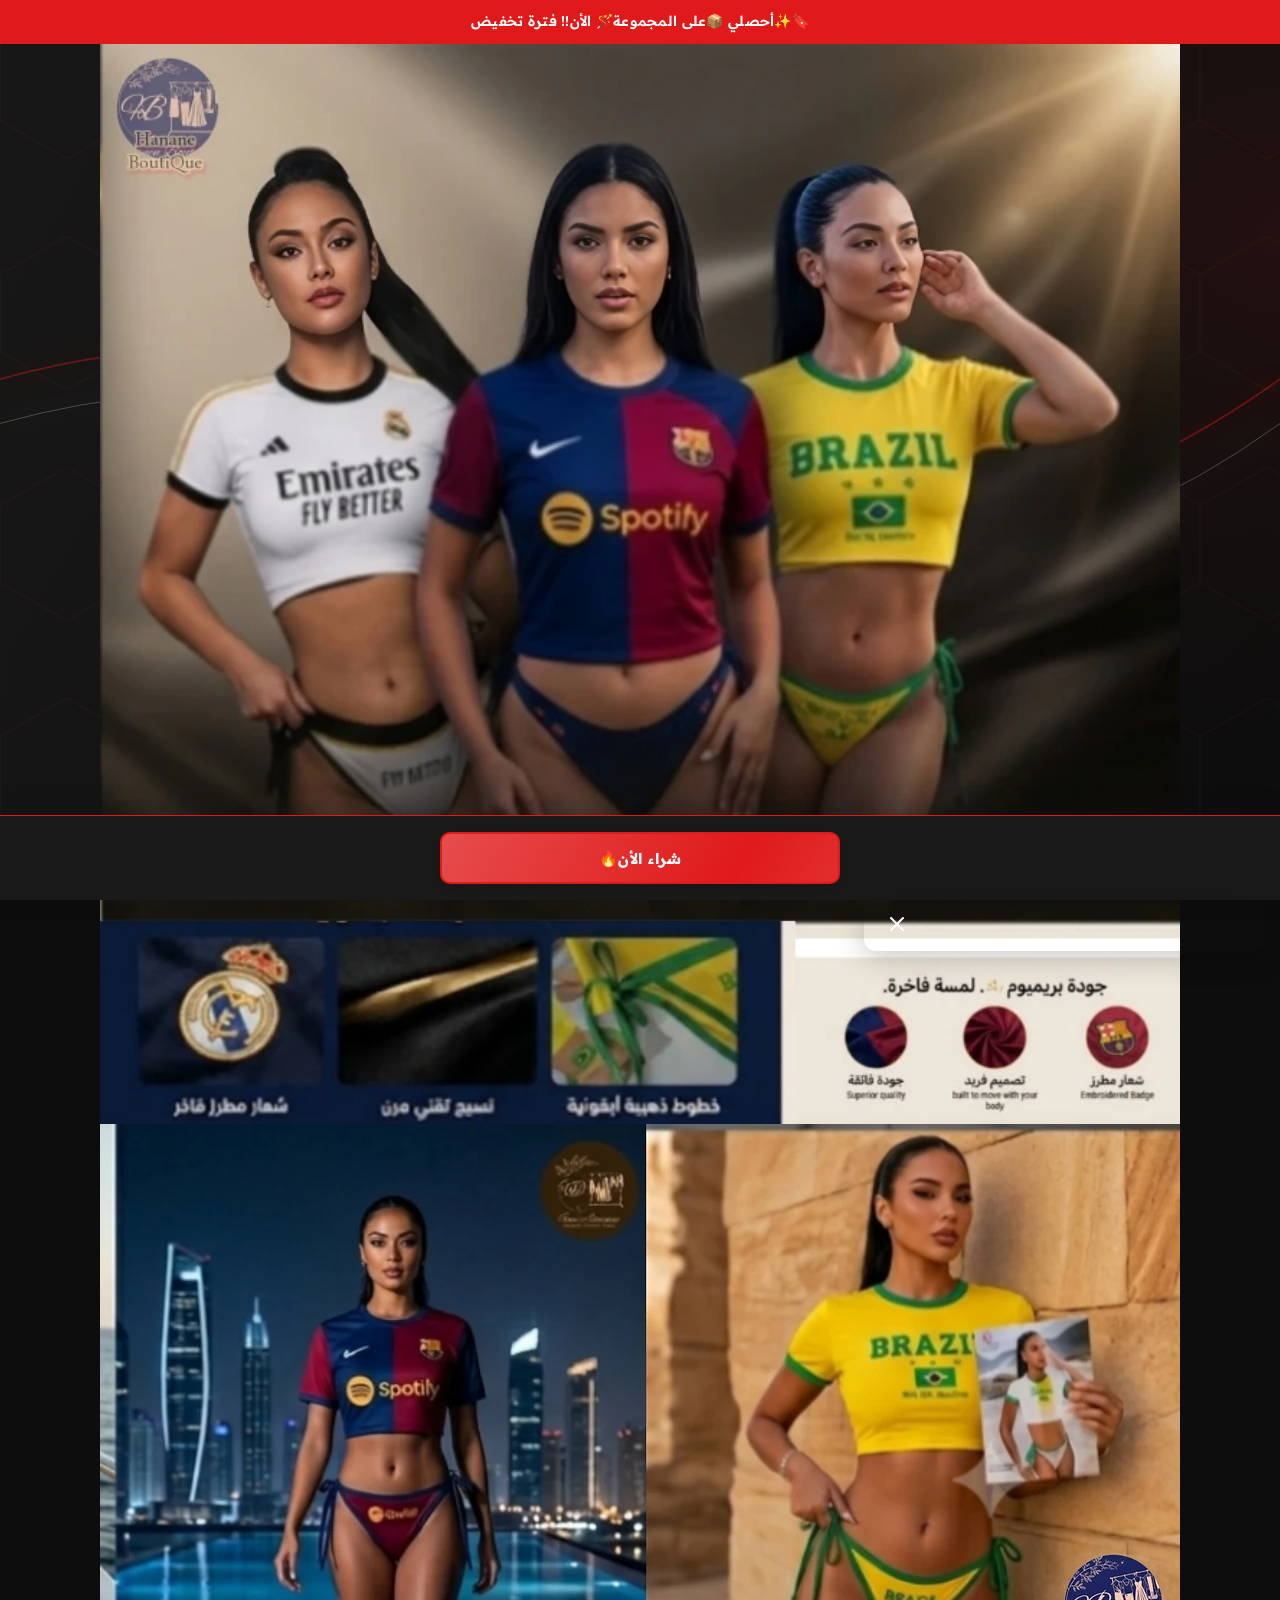
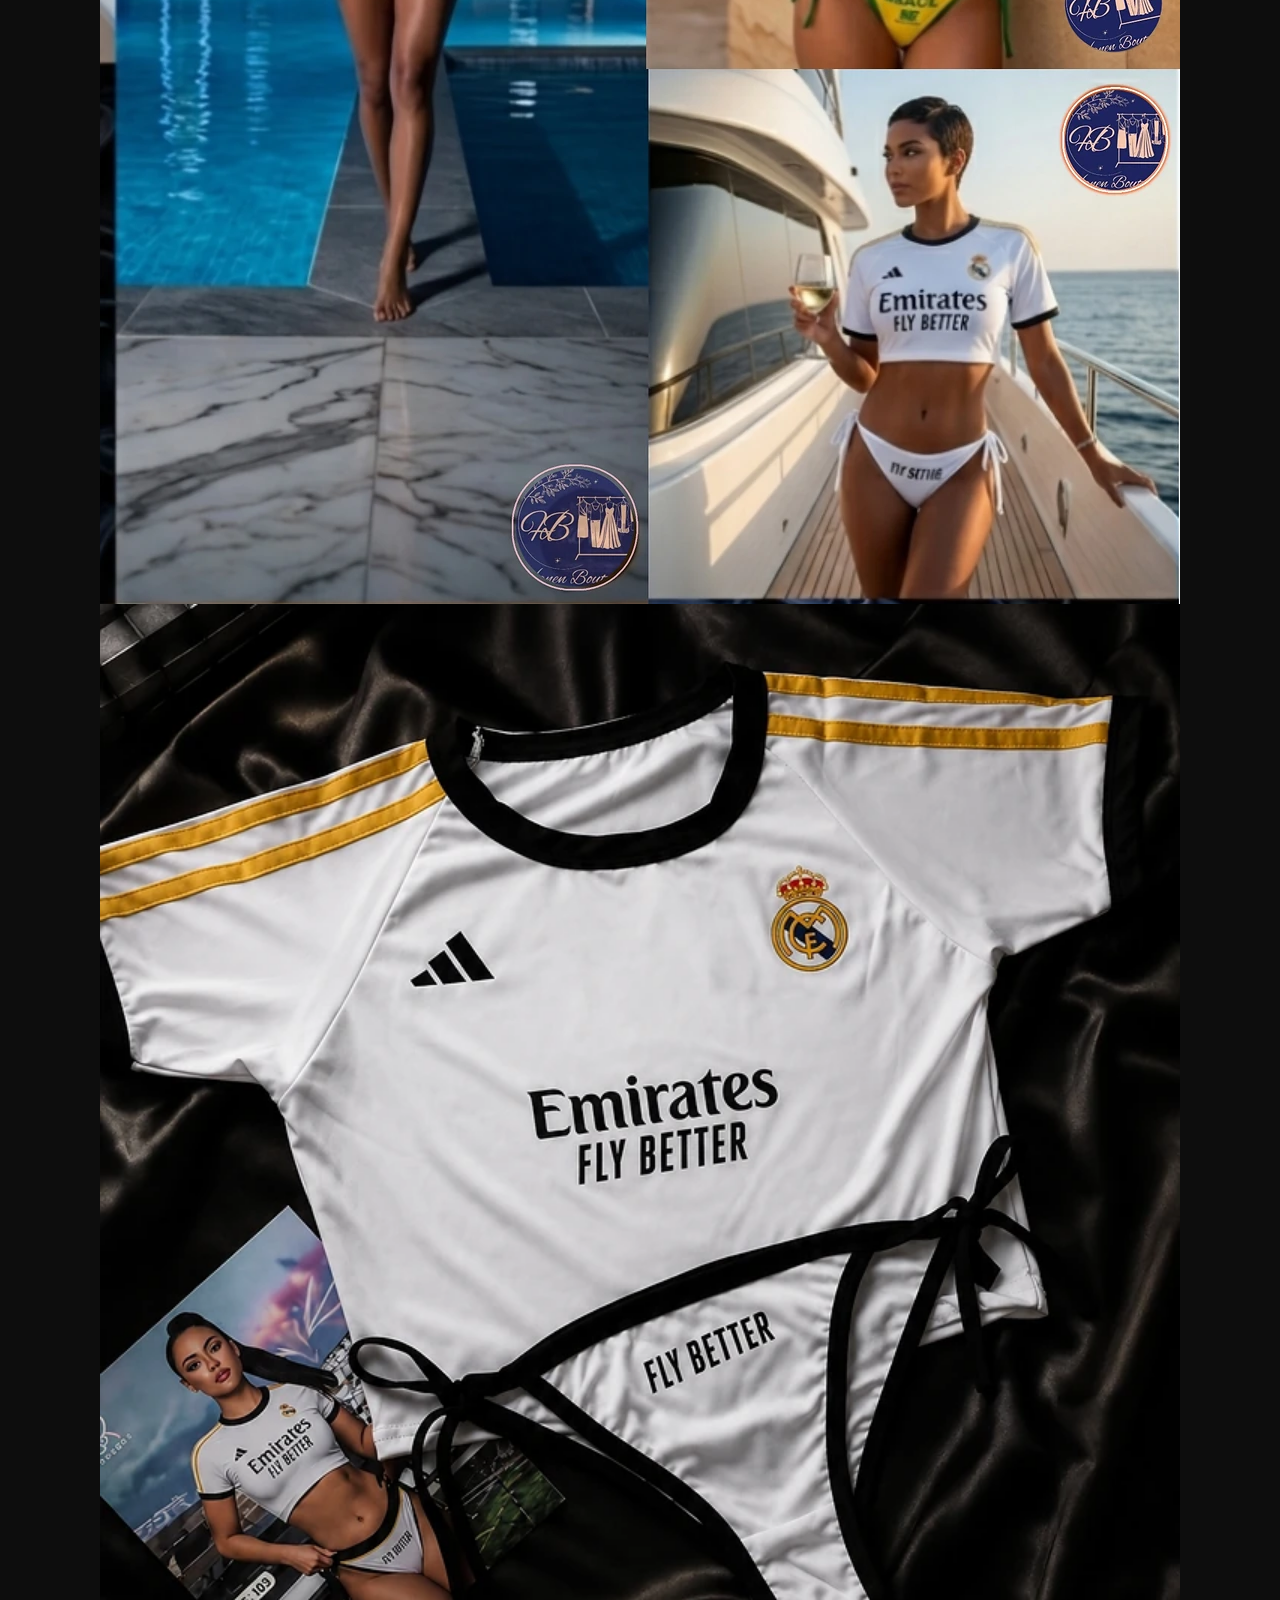
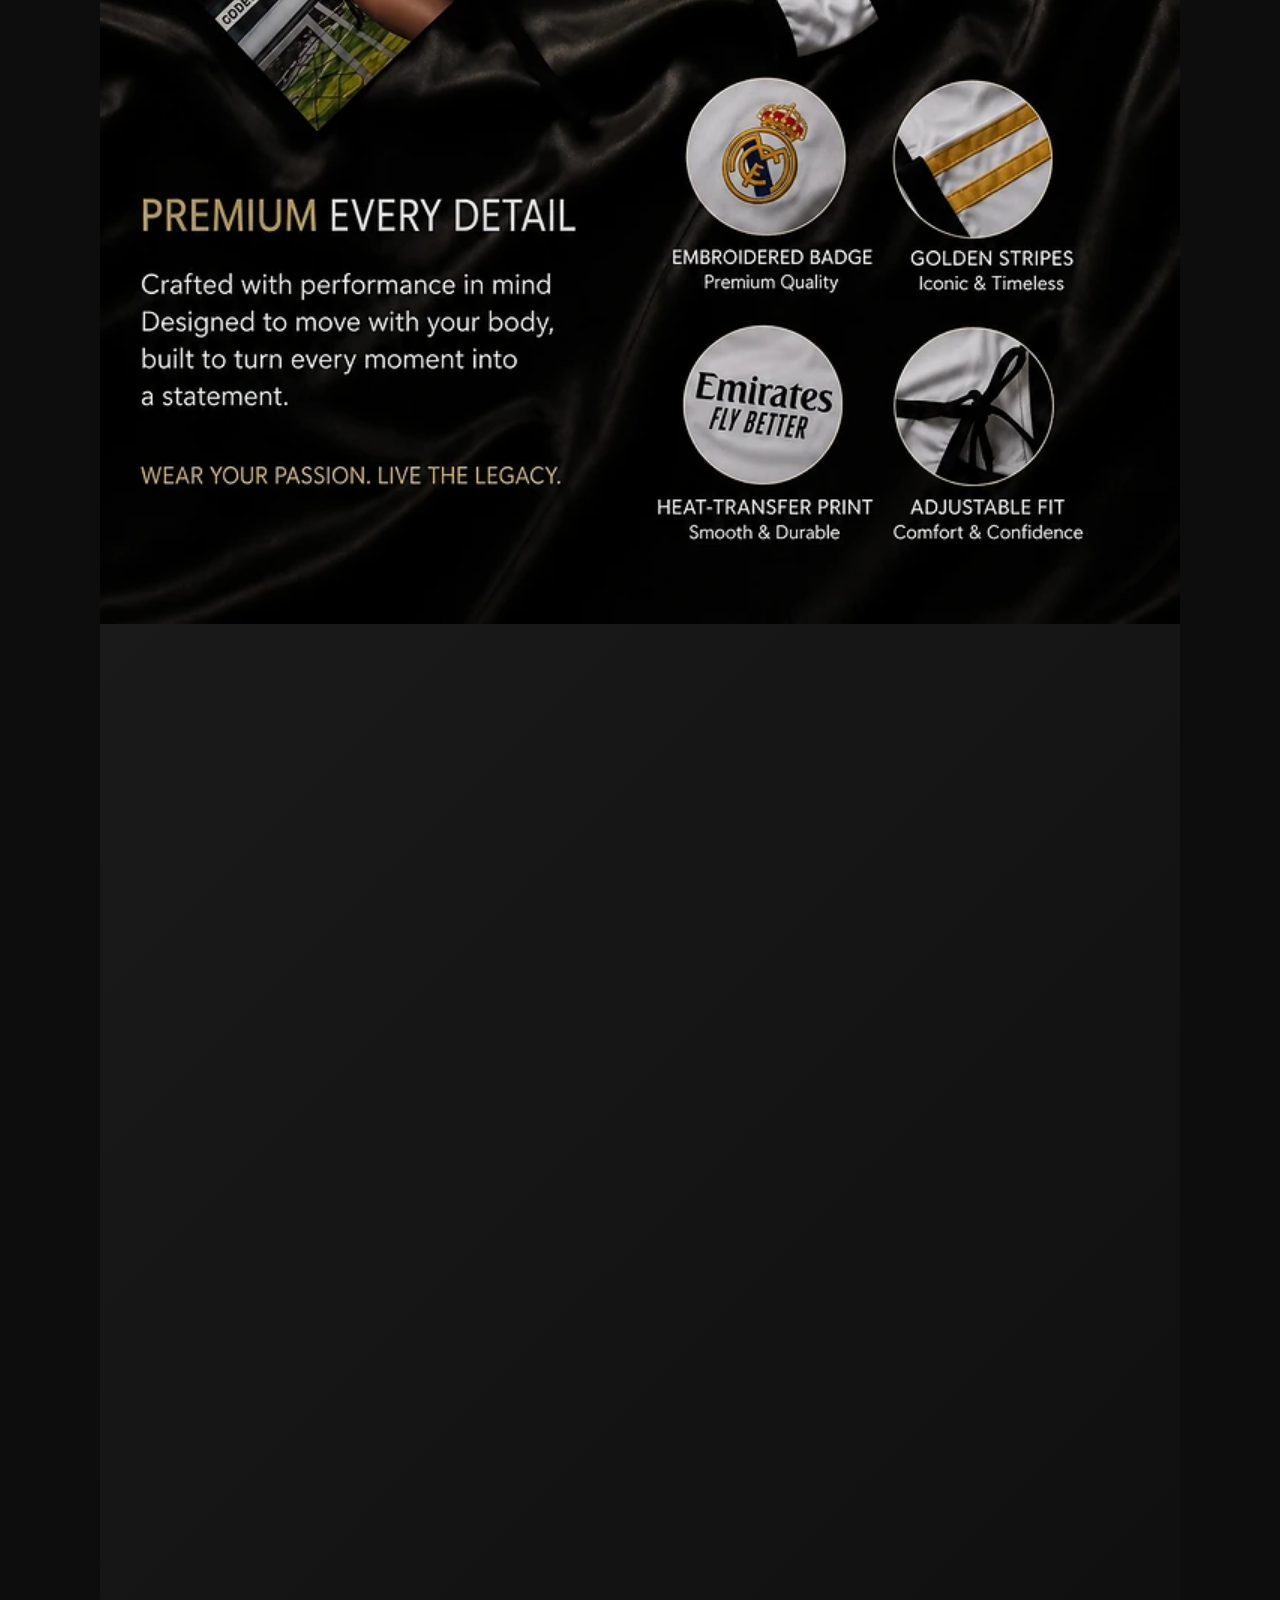
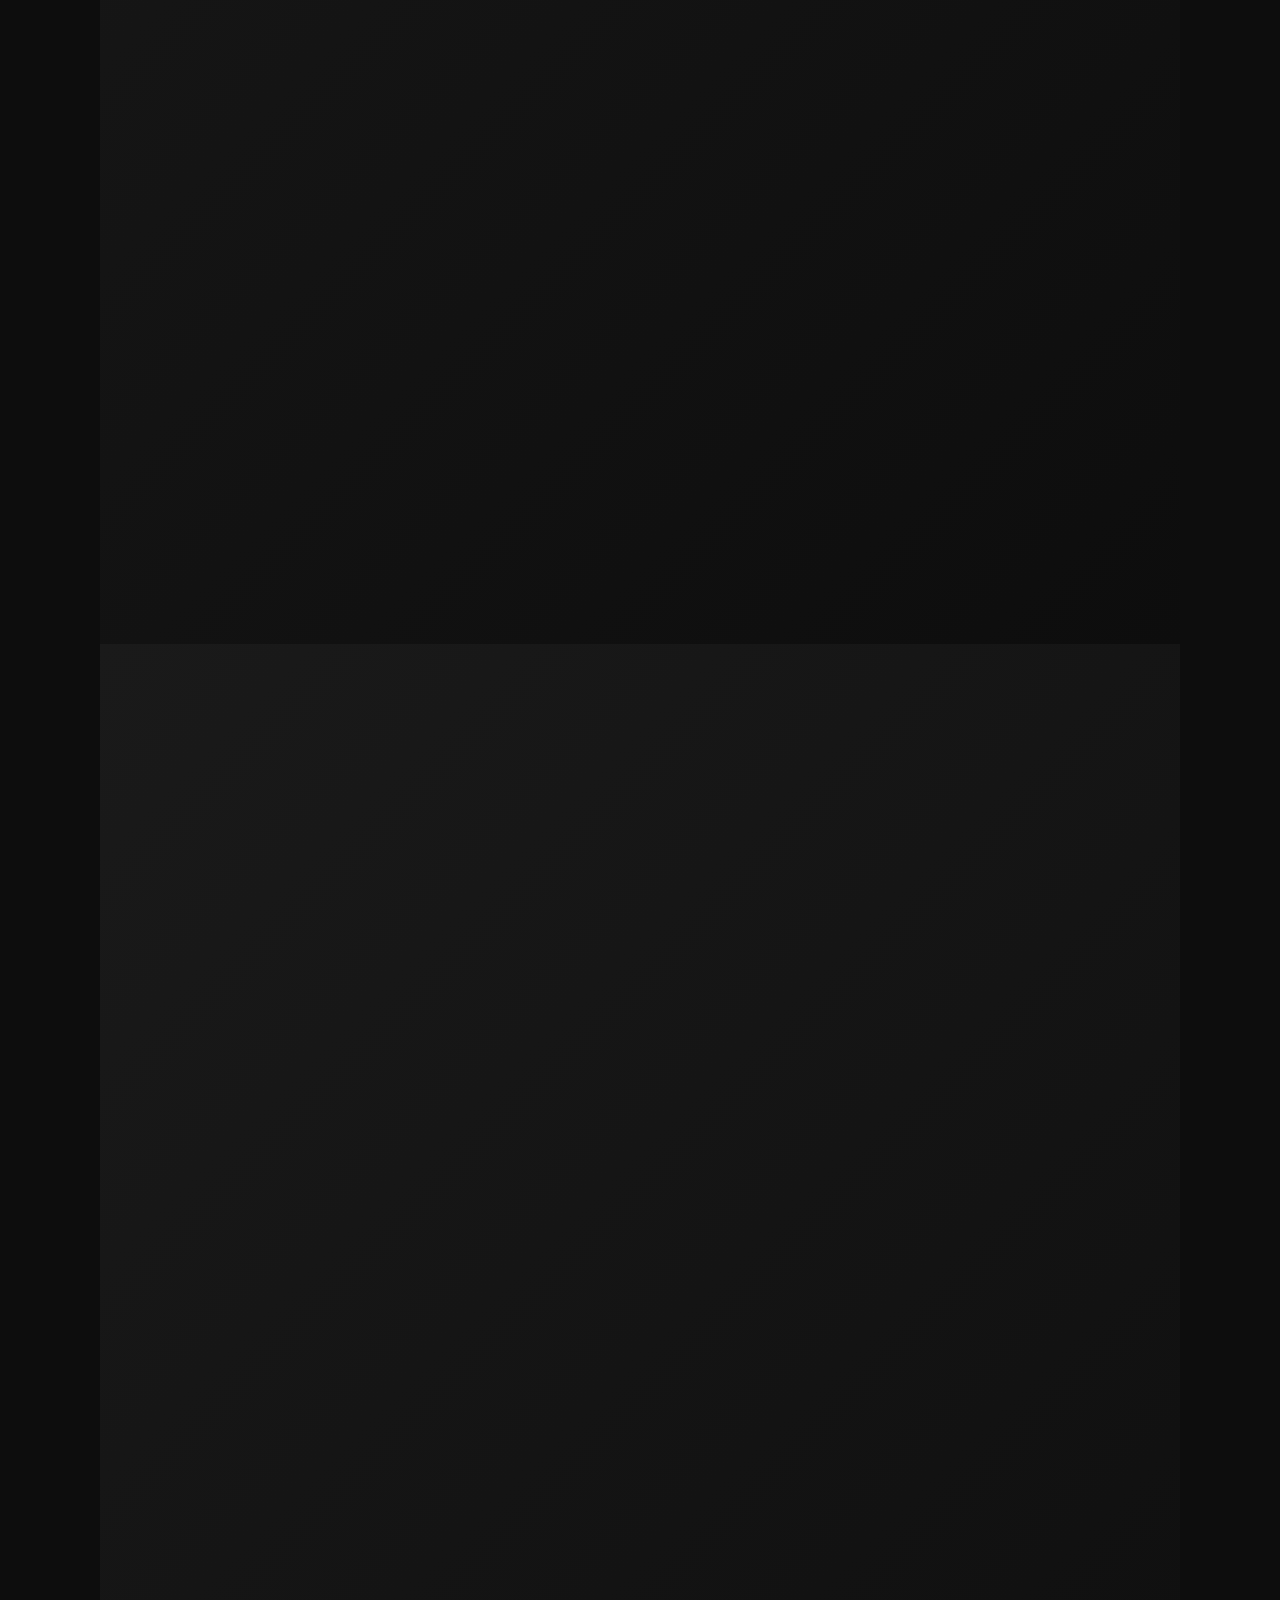
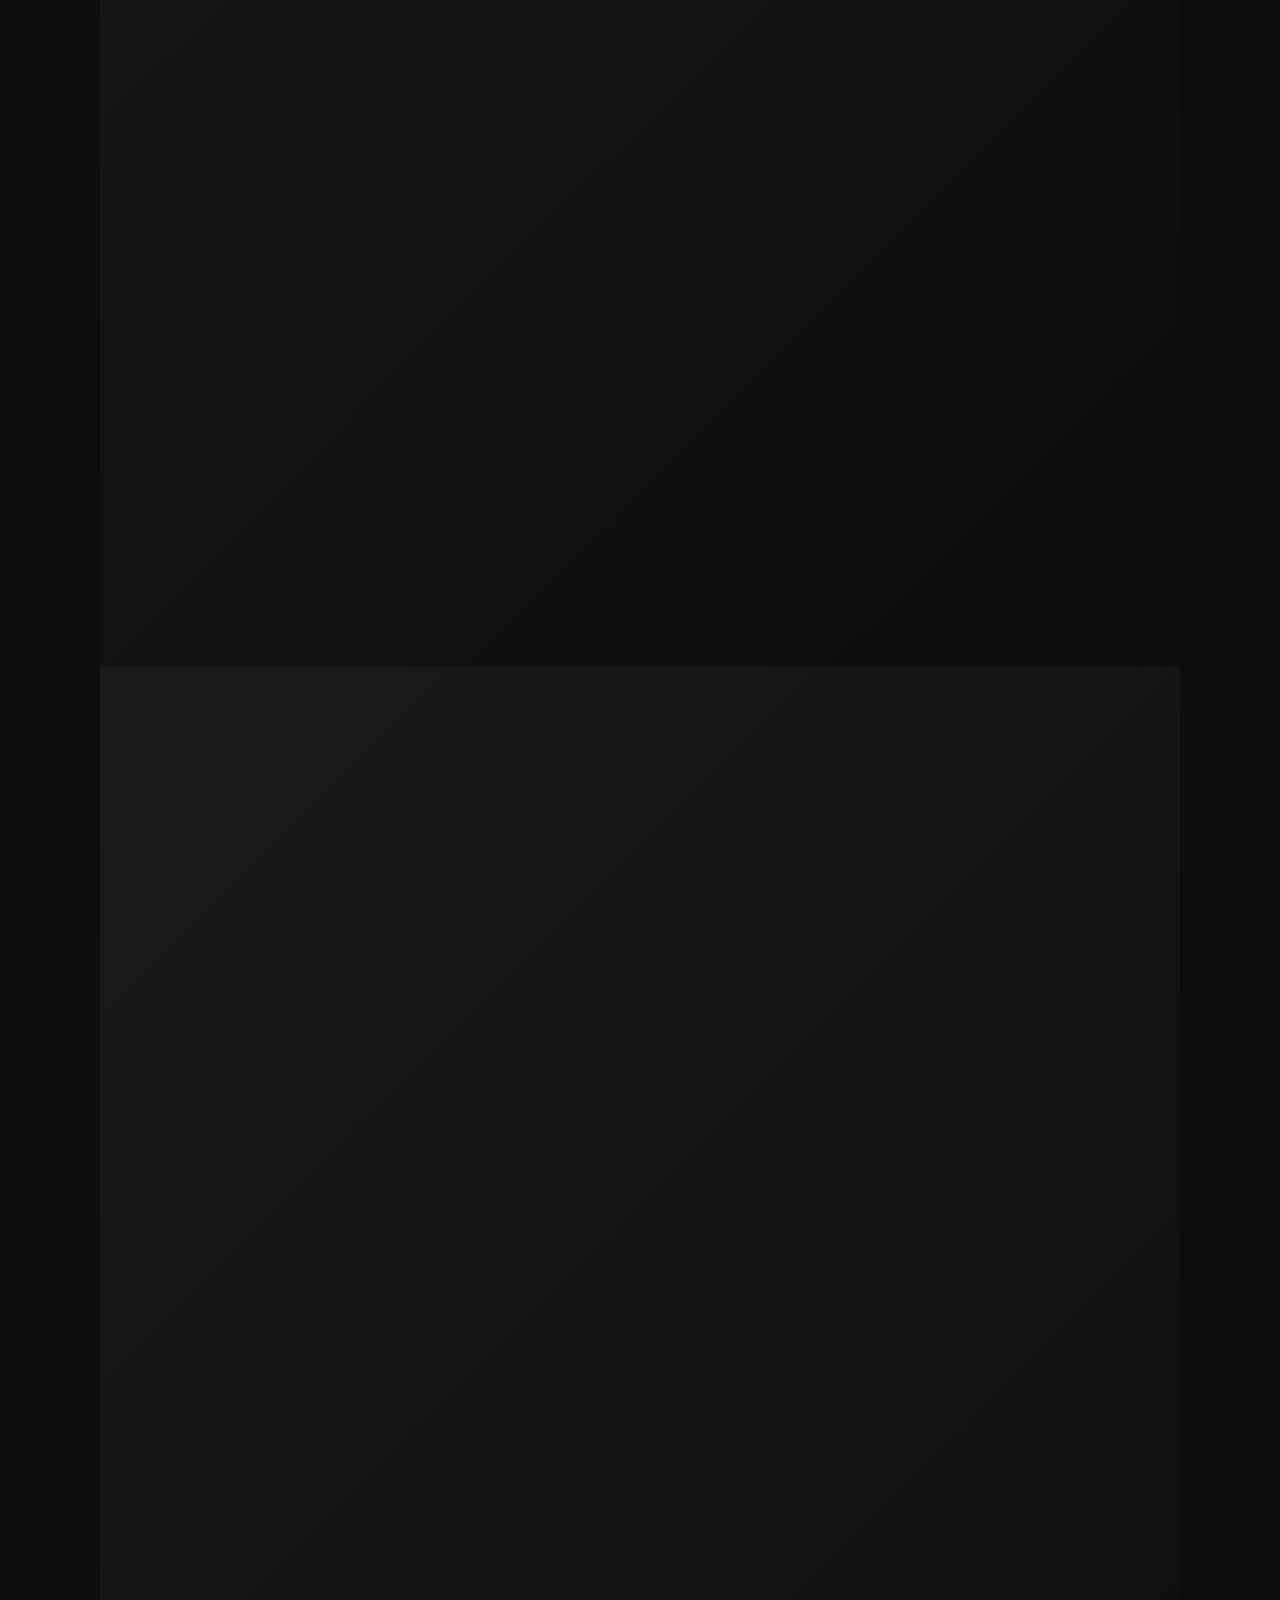
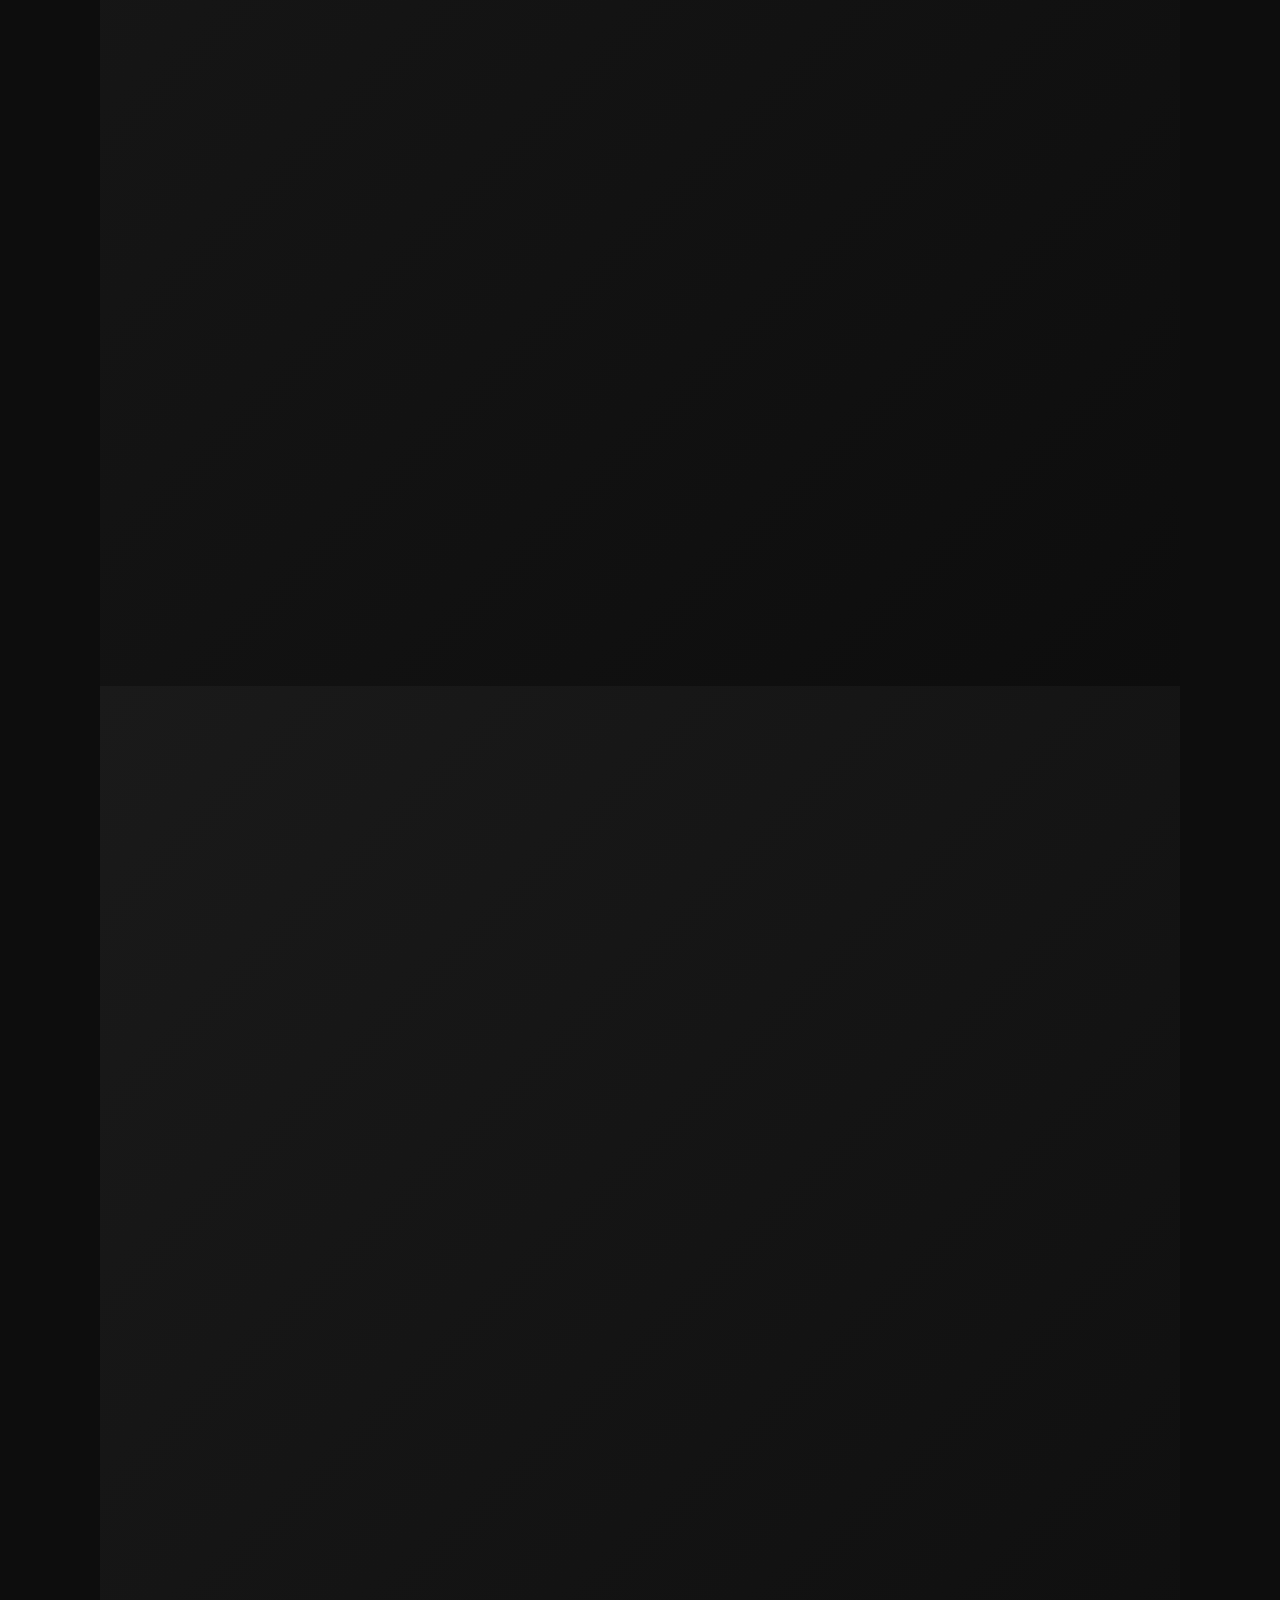
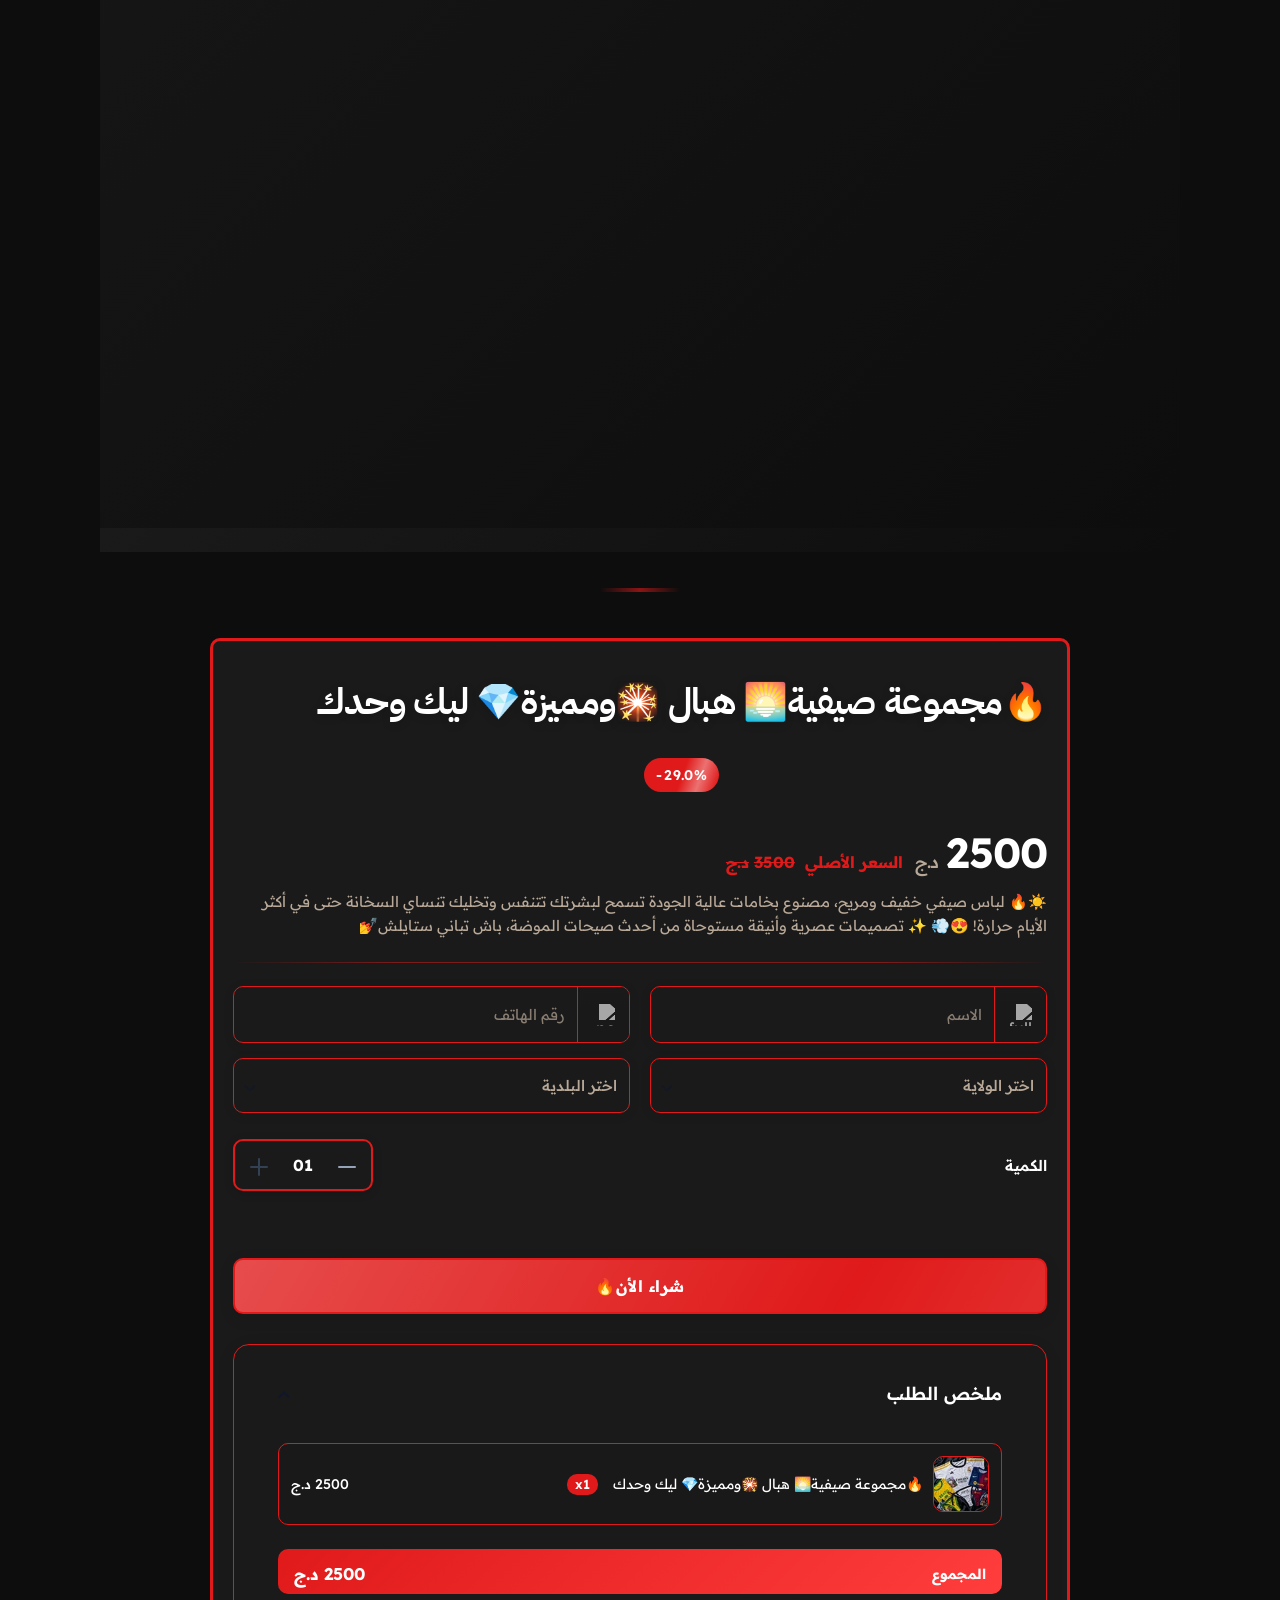
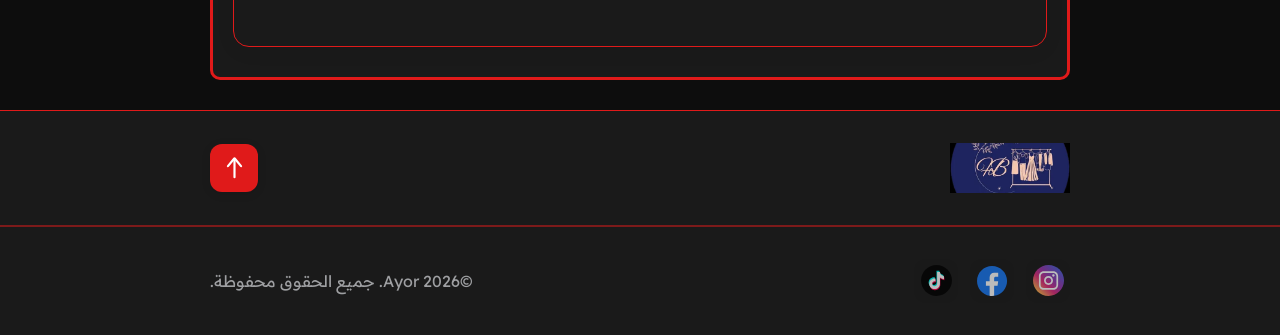
==== commit be6f6599: "Add files via upload" ====
--- a/mostastore.a.ayor.ai/mostastore/hananboutiquedz.html
+++ b/mostastore.a.ayor.ai/mostastore/hananboutiquedz.html
@@ -1,4 +1,16 @@
 <!DOCTYPE html>
+
+
+    
+    
+
+
+    
+    
+
+
+    
+    
 
 <html lang="ar" dir="rtl">
 
@@ -7,15 +19,28 @@
     <meta name="viewport" content="width=device-width, initial-scale=1.0">
     <meta name="title" content="🔥مجموعة صيفية🌅 هبال 🎇ومميزة💎 ليك وحدك">
     
-    <meta name="description" content="☀️🔥 لباس صيفي خفيف ومريح، مصنوع بخامات عالية الجودة تسمح لبشرتك تتنفس وتخليك تنساي السخان
+    <meta name="description" content="☀️🔥 لباس صيفي خفيف ومريح، مصنوع بخامات عالية الجودة تسمح لبشرتك تتنفس وتخليك تنساي السخانة حتى في أكثر الأيام حرارة! 😍💨
 
 ✨ تصميمات عصرية وأنيقة مستوحاة من أحدث صيحات الموضة، باش تباني ستايلش💅">
-    
-    <meta property="og:image" content="MEDIA/image_b88260bc-e5b0-4300-807a-b90916e1ea8a.webp">
+    <meta property="og:description" content="☀️🔥 لباس صيفي خفيف ومريح، مصنوع بخامات عالية الجودة تسمح لبشرتك تتنفس وتخليك تنساي السخانة حتى في أكثر الأيام حرارة! 😍💨
+
+✨ تصميمات عصرية وأنيقة مستوحاة من أحدث صيحات الموضة، باش تباني ستايلش💅">
+    <meta property="twitter:description" content="☀️🔥 لباس صيفي خفيف ومريح، مصنوع بخامات عالية الجودة تسمح لبشرتك تتنفس وتخليك تنساي السخانة حتى في أكثر الأيام حرارة! 😍💨
+
+✨ تصميمات عصرية وأنيقة مستوحاة من أحدث صيحات الموضة، باش تباني ستايلش💅" >
+    
+    <meta property="og:image" content="https://mostastore.a.ayor.ai/mostastore/MEDIA/image_b88260bc-e5b0-4300-807a-b90916e1ea8a.webp">
     <meta property="og:title" content="🔥مجموعة صيفية🌅 هبال 🎇ومميزة💎 ليك وحدك">
+    <meta property="og:url" content="None">
     <meta property="og:type" content="product" >
     <meta property="product:price:amount" content="2500" >
     <meta property="product:price:currency" content="DZD" >
+    <meta property="fb:app_id" content="966242223397117" >
+
+    <meta property="twitter:card" content="product" >
+    <meta property="twitter:url" content="None" >
+    <meta property="twitter:title" content="🔥مجموعة صيفية🌅 هبال 🎇ومميزة💎 ليك وحدك" >
+    <meta property="twitter:image" content="https://mostastore.a.ayor.ai/mostastore/MEDIA/image_b88260bc-e5b0-4300-807a-b90916e1ea8a.webp" >
 
     <!-- Fonts -->
     <link rel="preconnect" href="https://fonts.googleapis.com">
@@ -26,8 +51,8 @@
     
     <!-- Preload LCP image for faster largest contentful paint -->
     <link rel="preload" as="image" fetchpriority="high"
-          imagesrcset="MEDIA/image_b88260bc-e5b0-4300-807a-b90916e1ea8a_400x400.webp 400w,
-                       MEDIA/image_b88260bc-e5b0-4300-807a-b90916e1ea8a_800x800.webp 800w"
+          imagesrcset="https://mostastore.a.ayor.ai/mostastore/MEDIA/image_b88260bc-e5b0-4300-807a-b90916e1ea8a_400x400.webp 400w,
+                       https://mostastore.a.ayor.ai/mostastore/MEDIA/image_b88260bc-e5b0-4300-807a-b90916e1ea8a_800x800.webp 800w"
           imagesizes="(max-width: 640px) 100vw, 600px">
     
     <link rel="preload"
@@ -35,7 +60,7 @@
         as="style" onload="this.onload=null;this.rel='stylesheet'">
     <!-- Noscript fallback for when JavaScript is disabled -->
     <noscript>
-        <link href="https://fonts.googleapis.com/css2?family=IBM+Plex+Sans+Arabic:wght@100;200;300;400;500;600;700&family=Inter:wght@100..900&family=Readex+Pro:wght@160..700&display=swap" rel="stylesheet">
+        <link href="https://fonts.googleapis.com/css2?family=IBM+Plex+Sans+Arabic:wght@100;200;300;400;500;600;700&family=Inter:wght@100..900&family=Readex+Pro:wght@160..700&display=swap" rel="stylesheet" type="text/css">
     </noscript>
     <link rel="icon" type="image/x-icon" href="MEDIA/image_679af39a-9482-424a-ace0-5596cb5a91c6.webp">
     <style>
@@ -75,7 +100,7 @@
 }
 
 body {
-    background-image: url("data:image/svg+xml,%3Csvg%20xmlns%3D%27http%3A//www.w3.org/2000/svg%27%20viewBox%3D%270%200%201440%202560%27%20preserveAspectRatio%3D%27xMidYMid%20slice%27%3E%3Cdefs%3E%3ClinearGradient%20id%3D%27grad%27%20x1%3D%270%25%27%20y1%3D%270%25%27%20x2%3D%27100%25%27%20y2%3D%27100%25%27%3E%3Cstop%20offset%3D%270%25%27%20style%3D%27stop-color%3Argb%2813%2C13%2C13%29%3Bstop-opacity%3A1%27%20/%3E%3Cstop%20offset%3D%27100%25%27%20style%3D%27stop-color%3Argb%2826%2C26%2C26%29%3Bstop-opacity%3A1%27%20/%3E%3C/linearGradient%3E%3C/defs%3E%3Crect%20width%3D%271440%27%20height%3D%272560%27%20fill%3D%27url%28%23grad%29%27/%3E%3C/svg%3E");
+    background-image: url("data:image/svg+xml,%3Csvg%20xmlns%3D%27http%3A//www.w3.org/2000/svg%27%20viewBox%3D%270%200%201440%202560%27%20preserveAspectRatio%3D%27xMidYMid%20slice%27%3E%3Cdefs%3E%3ClinearGradient%20id%3D%27bgGrad%27%20x1%3D%270%25%27%20y1%3D%270%25%27%20x2%3D%27100%25%27%20y2%3D%27100%25%27%3E%3Cstop%20offset%3D%270%25%27%20stop-color%3D%27%231A1A1A%27/%3E%3Cstop%20offset%3D%27100%25%27%20stop-color%3D%27%230A0A0A%27/%3E%3C/linearGradient%3E%3Cpattern%20id%3D%27hexagons%27%20width%3D%27100%27%20height%3D%27173.2%27%20patternUnits%3D%27userSpaceOnUse%27%20patternTransform%3D%27scale%281.5%29%27%3E%3Cpath%20d%3D%27M50%200%20L100%2028.8%20L100%2086.6%20L50%20115.4%20L0%2086.6%20L0%2028.8%20Z%27%20fill%3D%27none%27%20stroke%3D%27%23E01A1A%27%20stroke-width%3D%270.5%27%20opacity%3D%270.15%27/%3E%3C/pattern%3E%3CradialGradient%20id%3D%27highlight%27%20cx%3D%2750%25%27%20cy%3D%2730%25%27%20r%3D%2760%25%27%20fx%3D%2750%25%27%20fy%3D%2730%25%27%3E%3Cstop%20offset%3D%270%25%27%20stop-color%3D%27%23E01A1A%27%20stop-opacity%3D%270.1%27/%3E%3Cstop%20offset%3D%27100%25%27%20stop-color%3D%27%231A1A1A%27%20stop-opacity%3D%270%27/%3E%3C/radialGradient%3E%3Cfilter%20id%3D%27softGlow%27%3E%3CfeGaussianBlur%20stdDeviation%3D%2715%27%20result%3D%27blur%27/%3E%3CfeComposite%20in%3D%27SourceGraphic%27%20in2%3D%27blur%27%20operator%3D%27over%27/%3E%3C/filter%3E%3C/defs%3E%3Crect%20width%3D%271440%27%20height%3D%272560%27%20fill%3D%27url%28%23bgGrad%29%27/%3E%3Crect%20width%3D%271440%27%20height%3D%272560%27%20fill%3D%27url%28%23hexagons%29%27/%3E%3Cpath%20d%3D%27M-200%202560%20L1440%201800%20L1440%202560%20Z%27%20fill%3D%27%23E01A1A%27%20opacity%3D%270.05%27/%3E%3Cpath%20d%3D%27M1640%200%20L0%20760%20L0%200%20Z%27%20fill%3D%27%23B8A898%27%20opacity%3D%270.03%27/%3E%3Ccircle%20cx%3D%271440%27%20cy%3D%271280%27%20r%3D%27600%27%20fill%3D%27url%28%23highlight%29%27/%3E%3Cg%20opacity%3D%270.4%27%20filter%3D%27url%28%23softGlow%29%27%3E%3Cpath%20d%3D%27M0%201200%20Q360%201100%20720%201280%20T1440%201200%27%20stroke%3D%27%23E01A1A%27%20stroke-width%3D%272%27%20fill%3D%27none%27/%3E%3Cpath%20d%3D%27M0%201250%20Q360%201150%20720%201330%20T1440%201250%27%20stroke%3D%27%23B8A898%27%20stroke-width%3D%271%27%20fill%3D%27none%27/%3E%3C/g%3E%3Crect%20width%3D%271440%27%20height%3D%272560%27%20fill%3D%27none%27%20stroke%3D%27%23FFFFFF%27%20stroke-width%3D%271%27%20opacity%3D%270.02%27/%3E%3C/svg%3E");
     background-size: cover;
     background-position: center;
     background-attachment: fixed;
@@ -86,333 +111,770 @@
     <link rel="preload" as="style" href="../assets/AI/style.css">
     <link rel="preload" as="script" href="../assets/AI/js/main.js">
     
+    
+    
     <link rel="stylesheet" href="../assets/AI/style.css">
-    <title>المتجر</title>
+    <title>mostastore</title>
+    <!-- Google Tag Manager -->
+    <script>(function(w,d,s,l,i){w[l]=w[l]||[];w[l].push({'gtm.start':
+        new Date().getTime(),event:'gtm.js'});var f=d.getElementsByTagName(s)[0],
+        j=d.createElement(s),dl=l!='dataLayer'?'&l='+l:'';j.async=true;j.src=
+        'https://www.googletagmanager.com/gtm.js?id='+i+dl;f.parentNode.insertBefore(j,f);
+        })(window,document,'script','dataLayer','GTM-WCZC4VDJ');</script>
+    <!-- End Google Tag Manager -->
+    
+    
     
     <!-- Defer our scripts so HTML/CSS can paint first -->
     <script src="../assets/AI/js/main.js" defer></script>
     
+    
+    
+    
+    
 </head>
 
 <body>
     
     <header class="landing">
+    <!-- Google Tag Manager (noscript) -->
+    <noscript><iframe src="https://www.googletagmanager.com/ns.html?id=GTM-WCZC4VDJ"
+        height="0" width="0" style="display:none;visibility:hidden"></iframe></noscript>
+    <!-- End Google Tag Manager (noscript) -->
+        <input type="hidden" name="shop-id" id=c821e60b-4407-46fc-9c2b-56e7baaa224b value=c821e60b-4407-46fc-9c2b-56e7baaa224b>
+        <input type="hidden" name="currency" value=د.ج>
+        <input type="hidden" name="country-code" value=DZ>
+        <input type="hidden" name="payment-method" value=cod>
+        <input type="hidden" name="product-id" id=35d6eb1a-9611-429b-87d4-d5c4fe5c17df value=35d6eb1a-9611-429b-87d4-d5c4fe5c17df>
+        <input type="hidden" name="landing-page-id" id=61ae984b-d35b-4a33-ba71-65cfc65808a0 value=61ae984b-d35b-4a33-ba71-65cfc65808a0>
+        <input type="hidden" name="product-price" id=3500 value=3500>
+        
+        <input type="hidden" name="product-reduced-price" id=2500 value=2500>
+        
+        
+
+        <input type="hidden" name="fb_id" value="None">
+        <input type="hidden" name="tk_id" value="None">
+        <input type="hidden" name="gtm_id" value="">
+        <input type="hidden" name="success_title" value="شكرًا لثقتكم! تم تقديم طلبك بنجاح">
+        <input type="hidden" name="success_message" value="">
+        <input type="hidden" name="facebook_url" value="https://facebook.com/Hananeboutique16">
+        <input type="hidden" name="instagram_url" value="https://instagram.com/hanane_boutique">
+        <input type="hidden" name="tiktok_url" value="https://tiktok.com/@hananeboutique16">
+        <input type="hidden" name="copyright_message" value="Ayor. جميع الحقوق محفوظة.">
+        <input type="hidden" name="goback_message" value="الرجوع">
+        <input type="hidden" name="is_abandoned_order_enabled" value="False">
+        <input type="hidden" name="has_privacy_policy" value="False">
+        <input type="hidden" name="privacy_policy_text" value="بتقديم طلب عبر هذه الصفحة، فإنك توافق على جمع واستخدام المعلومات الشخصية التي تقدمها (مثل الاسم، رقم الهاتف، العنوان، والبريد الإلكتروني) لغرض معالجة وتوصيل طلبك فقط. لن يتم بيع معلوماتك أو مشاركتها مع أطراف ثالثة إلا بالقدر الضروري لتنفيذ طلبك (مثل شركات الشحن). نتخذ تدابير معقولة لحماية بياناتك. لأي استفسار حول بياناتك، يرجى التواصل مع صاحب المتجر مباشرة.">
+        
+
         <div class="sticky-btn-container">
             <button id="sticky-buy-btn" type="submit">
+                
                 شراء الأن🔥
+                
             </button>
         </div>
         <div class="announcement">
             <div class="container">
-                <p>🔖✨أحصلي 📦على المجموعة🪄 الأن!! فترة تخفيض</p>
+                
+                    <p>🔖✨أحصلي 📦على المجموعة🪄 الأن!! فترة تخفيض</p>
+                
             </div>
         </div>
     </header>
 
     <main>
-        <section class="product-description landing">
-            <div class="container">
-                <div class="text">
-                    <div class="design-images">
-                        <img fetchpriority="high" loading="eager" src="MEDIA/image_11e8f1ae-ce35-4654-a65c-3fac44c6799e.webp" alt="Design Image"/>
+        
+
+        
+
+        
+
+        
+            
+            
+            <section class="product-description landing">
+                <div class="container">
+                    <div class="text">
+                        
+                        
+                        
+                        <div class="design-images"><img fetchpriority="high" loading="eager" src="MEDIA/image_11e8f1ae-ce35-4654-a65c-3fac44c6799e.webp" alt="Design Image"/><img src="MEDIA/image_a851eaa4-b890-4765-b168-316425c8c85a.webp" alt="Design Image"/><img src="MEDIA/image_d5259d5e-9e4a-4cf4-bfe5-f294af45e672.webp" alt="Design Image"/><img src="MEDIA/image_ac8443ae-d4f5-48bf-a16f-b1db75b8011b.webp" alt="Design Image"/><img src="MEDIA/image_0289a631-0665-485e-83ef-317ed82fa864.webp" alt="Design Image"/><img src="MEDIA/image_61f610ec-d373-4365-a492-2d04ce9be0a9.webp" alt="Design Image"/><img src="MEDIA/image_f1a51953-e0cd-4646-ada6-ed33f28bb21e.webp" alt="Design Image"/><img src="MEDIA/image_c8196909-a773-46d4-80e2-092cbd42d324.webp" alt="Design Image"/></div>
                     </div>
                 </div>
-            </div>
-        </section>
-        
-        <section class="hero landing">
-            <div class="container">
-                <div class="product">
-                    <div class="product-imgs">
-                        <div class="main-img-container">
-                            <img fetchpriority="high" loading="eager" decoding="sync" width="440" height="440"
-                                src="MEDIA/image_b88260bc-e5b0-4300-807a-b90916e1ea8a_800x800.webp"
-                                srcset="MEDIA/image_b88260bc-e5b0-4300-807a-b90916e1ea8a_400x400.webp 400w,
-                                       MEDIA/image_b88260bc-e5b0-4300-807a-b90916e1ea8a_800x800.webp 800w"
-                                sizes="(max-width: 640px) 100vw, 600px"
-                                alt="product-image" class="main-img">
-                                <button class="slider-btn prev-btn" aria-label="previous">
-                                    <svg xmlns="http://www.w3.org/2000/svg" width="15" height="15" viewBox="0 0 24 24" fill="none">
-                                        <path d="M15 5L8 12L15 19" stroke="white" stroke-width="2" stroke-linecap="round" stroke-linejoin="round"/>
-                                    </svg>
-                                </button>
-                                <button class="slider-btn next-btn" aria-label="next">
-                                    <svg xmlns="http://www.w3.org/2000/svg" width="15" height="15" viewBox="0 0 24 24" fill="none">
-                                        <path d="M9 5L16 12L9 19" stroke="white" stroke-width="2" stroke-linecap="round" stroke-linejoin="round"/>
-                                    </svg>
-                                </button>
+            </section>
+            
+            
+            
+        
+            
+            <section class="hero landing">
+                <div class="container">
+                    <div class="product">
+                        <div class="product-imgs">
+                            <div class="main-img-container">
+                                <img fetchpriority="high" loading="eager" decoding="sync" width="440" height="440"
+                                    src="MEDIA/image_b88260bc-e5b0-4300-807a-b90916e1ea8a_800x800.webp"
+                                    srcset="MEDIA/image_b88260bc-e5b0-4300-807a-b90916e1ea8a_400x400.webp 400w,
+                                           MEDIA/image_b88260bc-e5b0-4300-807a-b90916e1ea8a_800x800.webpp 800w"
+                                    sizes="(max-width: 640px) 100vw, 600px"
+                                    alt="product-image" class="main-img">
+                                    <button class="slider-btn prev-btn" aria-label="previous">
+                                        <svg xmlns="http://www.w3.org/2000/svg" width="15" height="15" viewBox="0 0 24 24" fill="none">
+                                            <path d="M15 5L8 12L15 19" stroke="white" stroke-width="2" stroke-linecap="round" stroke-linejoin="round"/>
+                                        </svg>
+                                    </button>
+                                    <button class="slider-btn next-btn" aria-label="next">
+                                        <svg xmlns="http://www.w3.org/2000/svg" width="15" height="15" viewBox="0 0 24 24" fill="none">
+                                            <path d="M9 5L16 12L9 19" stroke="white" stroke-width="2" stroke-linecap="round" stroke-linejoin="round"/>
+                                        </svg>
+                                    </button>
+                            </div>
+                            <div class="slide-imgs">
+                                
+                                
+                                <img loading="eager" decoding="async" 
+                                    fetchpriority="high"
+                                    width="70" height="70" 
+                                    src="MEDIA/image_b88260bc-e5b0-4300-807a-b90916e1ea8a_100x100.webp"
+                                    data-full-src="https://mostastore.a.ayor.ai/mostastore/MEDIA/image_b88260bc-e5b0-4300-807a-b90916e1ea8a_800x800.webp"
+                                    data-mid-src="https://mostastore.a.ayor.ai/mostastore/MEDIA/image_b88260bc-e5b0-4300-807a-b90916e1ea8a_400x400.webp"
+                                    data-raw-src="https://mostastore.a.ayor.ai/mostastore/MEDIA/image_b88260bc-e5b0-4300-807a-b90916e1ea8a.webp"
+                                    alt="" class="slide-img selected">
+                                
+                                
+                                <img loading="lazy" decoding="async" 
+                                    
+                                    width="70" height="70" 
+                                    src="MEDIA/image_59459aba-18da-4442-88a6-8069f9937431_100x100.webp"
+                                    data-full-src="https://mostastore.a.ayor.ai/mostastore/MEDIA/image_59459aba-18da-4442-88a6-8069f9937431_800x800.webp"
+                                    data-mid-src="https://mostastore.a.ayor.ai/mostastore/MEDIA/image_59459aba-18da-4442-88a6-8069f9937431_400x400.webp"
+                                    data-raw-src="https://mostastore.a.ayor.ai/mostastore/MEDIA/image_59459aba-18da-4442-88a6-8069f9937431.webp"
+                                    alt="" class="slide-img">
+                                
+                                
+                                <img loading="lazy" decoding="async" 
+                                    
+                                    width="70" height="70" 
+                                    src="MEDIA/image_a2af9ea3-e5bc-41d7-a4f3-343a6d3b2a37_100x100.webp"
+                                    data-full-src="https://mostastore.a.ayor.ai/mostastore/MEDIA/image_a2af9ea3-e5bc-41d7-a4f3-343a6d3b2a37_800x800.webp"
+                                    data-mid-src="https://mostastore.a.ayor.ai/mostastore/MEDIA/image_a2af9ea3-e5bc-41d7-a4f3-343a6d3b2a37_400x400.webp"
+                                    data-raw-src="https://mostastore.a.ayor.ai/mostastore/MEDIA/image_a2af9ea3-e5bc-41d7-a4f3-343a6d3b2a37.webp"
+                                    alt="" class="slide-img">
+                                
+                                
+                                <img loading="lazy" decoding="async" 
+                                    
+                                    width="70" height="70" 
+                                    src="MEDIA/image_b94c62cc-8566-4554-b15c-7089a77d4f67_100x100.webp"
+                                    data-full-src="https://mostastore.a.ayor.ai/mostastore/MEDIA/image_b94c62cc-8566-4554-b15c-7089a77d4f67_800x800.webp"
+                                    data-mid-src="https://mostastore.a.ayor.ai/mostastore/MEDIA/image_b94c62cc-8566-4554-b15c-7089a77d4f67_400x400.webp"
+                                    data-raw-src="https://mostastore.a.ayor.ai/mostastore/MEDIA/image_b94c62cc-8566-4554-b15c-7089a77d4f67.webp"
+                                    alt="" class="slide-img">
+                                
+                                
+                                <img loading="lazy" decoding="async" 
+                                    
+                                    width="70" height="70" 
+                                    src="MEDIA/image_7b1b45aa-7a42-4f1c-b4c6-9a1c433326ea_100x100.webp"
+                                    data-full-src="https://mostastore.a.ayor.ai/mostastore/MEDIA/image_7b1b45aa-7a42-4f1c-b4c6-9a1c433326ea_800x800.webp"
+                                    data-mid-src="https://mostastore.a.ayor.ai/mostastore/MEDIA/image_7b1b45aa-7a42-4f1c-b4c6-9a1c433326ea_400x400.webp"
+                                    data-raw-src="https://mostastore.a.ayor.ai/mostastore/MEDIA/image_7b1b45aa-7a42-4f1c-b4c6-9a1c433326ea.webp"
+                                    alt="" class="slide-img">
+                                
+                                
+                                <img loading="lazy" decoding="async" 
+                                    
+                                    width="70" height="70" 
+                                    src="MEDIA/image_86ac9b6b-619c-4f19-b43b-6defbd7d1448_100x100.webp"
+                                    data-full-src="https://mostastore.a.ayor.ai/mostastore/MEDIA/image_86ac9b6b-619c-4f19-b43b-6defbd7d1448_800x800.webp"
+                                    data-mid-src="https://mostastore.a.ayor.ai/mostastore/MEDIA/image_86ac9b6b-619c-4f19-b43b-6defbd7d1448_400x400.webp"
+                                    data-raw-src="https://mostastore.a.ayor.ai/mostastore/MEDIA/image_86ac9b6b-619c-4f19-b43b-6defbd7d1448.webp"
+                                    alt="" class="slide-img">
+                                
+                                
+                                <img loading="lazy" decoding="async" 
+                                    
+                                    width="70" height="70" 
+                                    src="MEDIA/image_789347f6-ebf8-4ccb-9076-bb0a90b31e95_100x100.webp"
+                                    data-full-src="https://mostastore.a.ayor.ai/mostastore/MEDIA/image_789347f6-ebf8-4ccb-9076-bb0a90b31e95_800x800.webp"
+                                    data-mid-src="https://mostastore.a.ayor.ai/mostastore/MEDIA/image_789347f6-ebf8-4ccb-9076-bb0a90b31e95_400x400.webp"
+                                    data-raw-src="https://mostastore.a.ayor.ai/mostastore/MEDIA/image_789347f6-ebf8-4ccb-9076-bb0a90b31e95.webp"
+                                    alt="" class="slide-img">
+                                
+                                
+                                <img loading="lazy" decoding="async" 
+                                    
+                                    width="70" height="70" 
+                                    src="MEDIA/image_5662c211-f8ca-4a98-8841-92e3486904c0_100x100.webp"
+                                    data-full-src="https://mostastore.a.ayor.ai/mostastore/MEDIA/image_5662c211-f8ca-4a98-8841-92e3486904c0_800x800.webp"
+                                    data-mid-src="https://mostastore.a.ayor.ai/mostastore/MEDIA/image_5662c211-f8ca-4a98-8841-92e3486904c0_400x400.webp"
+                                    data-raw-src="https://mostastore.a.ayor.ai/mostastore/MEDIA/image_5662c211-f8ca-4a98-8841-92e3486904c0.webp"
+                                    alt="" class="slide-img">
+                                
+                                
+                                <img loading="lazy" decoding="async" 
+                                    
+                                    width="70" height="70" 
+                                    src="MEDIA/image_e46463da-e15f-4431-a4af-109412aec5ec_100x100.webp"
+                                    data-full-src="https://mostastore.a.ayor.ai/mostastore/MEDIA/image_e46463da-e15f-4431-a4af-109412aec5ec_800x800.webp"
+                                    data-mid-src="https://mostastore.a.ayor.ai/mostastore/MEDIA/image_e46463da-e15f-4431-a4af-109412aec5ec_400x400.webp"
+                                    data-raw-src="https://mostastore.a.ayor.ai/mostastore/MEDIA/image_e46463da-e15f-4431-a4af-109412aec5ec.webp"
+                                    alt="" class="slide-img">
+                                
+                                
+                                <img loading="lazy" decoding="async" 
+                                    
+                                    width="70" height="70" 
+                                    src="MEDIA/image_e334f988-3d6f-43ce-849c-cbb9d2d076fb_100x100.webp"
+                                    data-full-src="https://mostastore.a.ayor.ai/mostastore/MEDIA/image_e334f988-3d6f-43ce-849c-cbb9d2d076fb_800x800.webp"
+                                    data-mid-src="https://mostastore.a.ayor.ai/mostastore/MEDIA/image_e334f988-3d6f-43ce-849c-cbb9d2d076fb_400x400.webp"
+                                    data-raw-src="https://mostastore.a.ayor.ai/mostastore/MEDIA/image_e334f988-3d6f-43ce-849c-cbb9d2d076fb.webp"
+                                    alt="" class="slide-img">
+                                
+                                
+                                <img loading="lazy" decoding="async" 
+                                    
+                                    width="70" height="70" 
+                                    src="MEDIA/image_6efb4552-d556-42be-8bd8-c11a8594eaea_100x100.webp"
+                                    data-full-src="https://mostastore.a.ayor.ai/mostastore/MEDIA/image_6efb4552-d556-42be-8bd8-c11a8594eaea_800x800.webp"
+                                    data-mid-src="https://mostastore.a.ayor.ai/mostastore/MEDIA/image_6efb4552-d556-42be-8bd8-c11a8594eaea_400x400.webp"
+                                    data-raw-src="https://mostastore.a.ayor.ai/mostastore/MEDIA/image_6efb4552-d556-42be-8bd8-c11a8594eaea.webp"
+                                    alt="" class="slide-img">
+                                
+                            </div>
                         </div>
-                        <div class="slide-imgs">
-                            <img loading="eager" decoding="async" 
-                                fetchpriority="high"
-                                width="70" height="70" 
-                                src="MEDIA/image_b88260bc-e5b0-4300-807a-b90916e1ea8a_100x100.webp"
-                                alt="" class="slide-img selected">
-                            
-                            <img loading="lazy" decoding="async" 
-                                width="70" height="70" 
-                                src="MEDIA/image_59459aba-18da-4442-88a6-8069f9937431_100x100.webp"
-                                alt="" class="slide-img">
-                            
-                            <img loading="lazy" decoding="async" 
-                                width="70" height="70" 
-                                src="MEDIA/image_a2af9ea3-e5bc-41d7-a4f3-343a6d3b2a37_100x100.webp"
-                                alt="" class="slide-img">
-                            
-                            <img loading="lazy" decoding="async" 
-                                width="70" height="70" 
-                                src="MEDIA/image_b94c62cc-8566-4554-b15c-7089a77d4f67_100x100.webp"
-                                alt="" class="slide-img">
-                            
-                            <img loading="lazy" decoding="async" 
-                                width="70" height="70" 
-                                src="MEDIA/image_7b1b45aa-7a42-4f1c-b4c6-9a1c433326ea_100x100.webp"
-                                alt="" class="slide-img">
-                            
-                            <img loading="lazy" decoding="async" 
-                                width="70" height="70" 
-                                src="MEDIA/image_86ac9b6b-619c-4f19-b43b-6defbd7d1448_100x100.webp"
-                                alt="" class="slide-img">
-                            
-                            <img loading="lazy" decoding="async" 
-                                width="70" height="70" 
-                                src="MEDIA/image_789347f6-ebf8-4ccb-9076-bb0a90b31e95_100x100.webp"
-                                alt="" class="slide-img">
-                            
-                            <img loading="lazy" decoding="async" 
-                                width="70" height="70" 
-                                src="MEDIA/image_5662c211-f8ca-4a98-8841-92e3486904c0_100x100.webp"
-                                alt="" class="slide-img">
-                            
-                            <img loading="lazy" decoding="async" 
-                                width="70" height="70" 
-                                src="MEDIA/image_e46463da-e15f-4431-a4af-109412aec5ec_100x100.webp"
-                                alt="" class="slide-img">
-                            
-                            <img loading="lazy" decoding="async" 
-                                width="70" height="70" 
-                                src="MEDIA/image_e334f988-3d6f-43ce-849c-cbb9d2d076fb_100x100.webp"
-                                alt="" class="slide-img">
-                            
-                            <img loading="lazy" decoding="async" 
-                                width="70" height="70" 
-                                src="MEDIA/image_6efb4552-d556-42be-8bd8-c11a8594eaea_100x100.webp"
-                                alt="" class="slide-img">
-                        </div>
-                    </div>
-                    <div class="product-details">
-                        <div class="product-info">
-                            <div class="header-wrapper">
-                                <div class="title-wrapper">
-                                    <h1 class="title">🔥مجموعة صيفية🌅 هبال 🎇ومميزة💎 ليك وحدك</h1>
-                                    <div class="promo-badge"><span>-</span>29.0%</div>
-                                </div>
-                                <div class="product-price-wrapper product-price-header-wrapper">
-                                    <span class="price" data-price="2500">
-                                        2500 <span class="currency">د.ج</span>
-                                    </span>
-                                    <div class="crossed-price-wrapper">
-                                        <span class="crossed-price crossed-price-header" data-price="3500">
-                                            3500 <span class="currency">د.ج</span>
+                        <div class="product-details">
+                            <div class="product-info">
+                                <div class="header-wrapper">
+                                    <div class="title-wrapper">
+                                        <h1 class="title">🔥مجموعة صيفية🌅 هبال 🎇ومميزة💎 ليك وحدك</h1>
+                                        
+                                        
+                                        <div class="promo-badge"><span>-</span>29.0%</div>
+                                        
+                                    </div>
+                                    <div class="product-price-wrapper product-price-header-wrapper">
+                                        
+                                        <span class="price" data-price="2500">
+                                            2500 <span class="currency">د.ج</span>
                                         </span>
+                                        <div class="crossed-price-wrapper">
+                                            <span class="crossed-price crossed-price-header" data-price="3500">
+                                                3500 <span class="currency">د.ج</span>
+                                            </span>
+                                        </div>
+                                        
                                     </div>
                                 </div>
-                            </div>
-                        
-                        <div class="product-price-wrapper">
-                            <span class="price" id="product-price" data-price="2500">
-                                2500 <span class="currency">د.ج</span>
-                            </span>
-                            <div class="crossed-price-wrapper">
-                                <span class="crossed-price-title">السعر الأصلي</span>
-                                <span class="crossed-price" data-price="3500">
-                                    3500 <span class="currency">د.ج</span>
+                            
+                            <div class="product-price-wrapper">
+                                
+                                <span class="price" id="product-price" data-price="2500">
+                                    2500 <span class="currency">د.ج</span>
                                 </span>
-                            </div>
-                        </div>
-                        
-                        <hr class="product-hr">
-                        <p class="overview">
-                            ☀️🔥 لباس صيفي خفيف ومريح، مصنوع بخامات عالية الجودة تسمح لبشرتك تتنفس وتخليك تنساي السخان
-
-✨ تصميمات عصرية وأنيقة مستوحاة من أحدث صيحات الموضة، باش تباني ستايلش💅
-                        </p>
-                        <hr class="product-hr">
-                        </div>
-                        
-                        <form id="order-form">
-                            <div class="inputs">
-                                <div class="input-wrapper">
-                                    <span class="icon">
-                                        <svg width="22" height="22" viewBox="0 0 24 24" fill="none" xmlns="http://www.w3.org/2000/svg">
-                                            <path d="M20 21v-2a4 4 0 0 0-4-4H8a4 4 0 0 0-4 4v2" stroke="currentColor" stroke-width="2" stroke-linecap="round" stroke-linejoin="round"/>
-                                            <circle cx="12" cy="7" r="4" stroke="currentColor" stroke-width="2" stroke-linecap="round" stroke-linejoin="round"/>
-                                        </svg>
-                                    </span>                                            
-                                    <input type="text" name="fullName" id="fullName"
-                                           placeholder="الاسم"
-                                           required>
+                                <div class="crossed-price-wrapper">
+                                    <span class="crossed-price-title">السعر الأصلي</span>
+                                    <span class="crossed-price" data-price="3500">
+                                        3500 <span class="currency">د.ج</span>
+                                    </span>
                                 </div>
-
-                                <div class="input-wrapper">
-                                    <span class="icon">
-                                        <svg width="22" height="22" viewBox="0 0 24 24" fill="none" xmlns="http://www.w3.org/2000/svg">
-                                            <path d="M22 16.92v3a2 2 0 0 1-2.18 2 19.79 19.79 0 0 1-8.63-3.07 19.5 19.5 0 0 1-6-6 19.79 19.79 0 0 1-3.07-8.67A2 2 0 0 1 4.11 2h3a2 2 0 0 1 2 1.72 12.84 12.84 0 0 0 .7 2.81 2 2 0 0 1-.45 2.11L8.09 9.91a16 16 0 0 0 6 6l1.27-1.27a2 2 0 0 1 2.11-.45 12.84 12.84 0 0 0 2.81.7A2 2 0 0 1 22 16.92z" stroke="currentColor" stroke-width="2" stroke-linecap="round" stroke-linejoin="round"/>
-                                        </svg>
-                                    </span>                                            
-                                    <input type="tel" name="phoneNumber" id="phoneNumber"
-                                           placeholder="رقم الهاتف"
-                                           required>
-                                </div>
-
-                                <div class="input-wrapper select-wrapper">
-                                    <select name="wilaya" id="wilaya" required>
-                                        <option selected disabled value="">
-                                            اختر الولاية
-                                        </option>
-                                        <option value="1118">01 - Adrar - أدرار</option>
-                                        <option value="1105">02 - Chlef - الشلف</option>
-                                        <option value="1138">03 - Laghouat - الأغواط</option>
-                                        <option value="1136">04 - Oum El Bouaghi - أم البواقي</option>
-                                        <option value="1142">05 - Batna - باتنة</option>
-                                        <option value="1128">06 - Béjaïa - بجاية</option>
-                                        <option value="1114">07 - Biskra - بسكرة</option>
-                                        <option value="1108">08 - Béchar - بشار</option>
-                                        <option value="1111">09 - Blida - البليدة</option>
-                                        <option value="1104">10 - Bouïra - البويرة</option>
-                                        <option value="1135">11 - Tamanghasset - تمنراست</option>
-                                        <option value="1117">12 - Tébessa - تبسة</option>
-                                        <option value="1107">13 - Tlemcen - تلمسان</option>
-                                        <option value="1106">14 - Tiaret - تيارت</option>
-                                        <option value="1131">15 - Tizi Ouzou - تيزي وزو</option>
-                                        <option value="1144">16 - Algiers - الجزائر</option>
-                                        <option value="1098">17 - Djelfa - الجلفة</option>
-                                        <option value="1113">18 - Jijel - جيجل</option>
-                                        <option value="1141">19 - Sétif - سطيف</option>
-                                        <option value="1123">20 - Saïda - سعيدة</option>
-                                        <option value="1110">21 - Skikda - سكيكدة</option>
-                                        <option value="4902">22 - Sidi Bel Abbès - سيدي بلعباس</option>
-                                        <option value="1103">23 - Annaba - عنابة</option>
-                                        <option value="1137">24 - Guelma - قالمة</option>
-                                        <option value="1121">25 - Constantine - قسنطينة</option>
-                                        <option value="1109">26 - Médéa - المدية</option>
-                                        <option value="1140">27 - Mostaganem - مستغانم</option>
-                                        <option value="1134">28 - M'Sila - المسيلة</option>
-                                        <option value="1124">29 - Mascara - معسكر</option>
-                                        <option value="1139">30 - Ouargla - ورقلة</option>
-                                        <option value="1101">31 - Oran - وهران</option>
-                                        <option value="1129">32 - El Bayadh - البيض</option>
-                                        <option value="1112">33 - Illizi - إليزي</option>
-                                        <option value="1116">34 - Bordj Bou Arréridj - برج بوعريريج</option>
-                                        <option value="1125">35 - Boumerdès - بومرداس</option>
-                                        <option value="1100">36 - El Tarf - الطارف</option>
-                                        <option value="1120">37 - Tindouf - تندوف</option>
-                                        <option value="1133">38 - Tissemsilt - تسمسيلت</option>
-                                        <option value="1099">39 - El Oued - الوادي</option>
-                                        <option value="1126">40 - Khenchela - خنشلة</option>
-                                        <option value="1143">41 - Souk Ahras - سوق أهراس</option>
-                                        <option value="1115">42 - Tipaza - تيبازة</option>
-                                        <option value="1132">43 - Mila - ميلة</option>
-                                        <option value="1119">44 - Aïn Defla - عين الدفلى</option>
-                                        <option value="1102">45 - Naama - النعامة</option>
-                                        <option value="1122">46 - Aïn Témouchent - عين تموشنت</option>
-                                        <option value="1127">47 - Ghardaïa - غرداية</option>
-                                        <option value="1130">48 - Relizane - غليزان</option>
-                                        <option value="4905">49 - Timimoun - تميمون</option>
-                                        <option value="4906">50 - Bordj Baji Mokhtar - برج باجي مختار</option>
-                                        <option value="4907">51 - Ouled Djellal - أولاد جلال</option>
-                                        <option value="4908">52 - Béni Abbès - بني عباس</option>
-                                        <option value="4909">53 - In Salah - عين صالح</option>
-                                        <option value="4910">54 - Ain Guezzam - عين قزام</option>
-                                        <option value="4911">55 - Touggourt - تقرت</option>
-                                        <option value="4912">56 - Djanet - جانت</option>
-                                        <option value="4913">57 - El M'ghair - المغير</option>
-                                        <option value="4914">58 - El Menia - المنيعة</option>
-                                    </select>
-                                </div>
-
-                                <div class="input-wrapper select-wrapper">
-                                    <select name="commune" id="commune" required>
-                                        <option selected disabled value="">
-                                            اختر البلدية
-                                        </option>
-                                    </select>
-                                </div>
+                                
                             </div>
                             
-                            <div class="quantity-controller">
-                                <span class="title">الكمية</span>
-                                <div class="btns">
-                                    <button type="button" id="decrease-qty">
-                                        <svg width="24" height="24" viewBox="0 0 24 24" fill="none" xmlns="http://www.w3.org/2000/svg">
-                                            <path d="M5 12h14" stroke="currentColor" stroke-width="2" stroke-linecap="round" stroke-linejoin="round"/>
-                                        </svg>
-                                    </button>
-                                    <span id="order-quantity">01</span>
-                                    <button type="button" id="increase-qty">
-                                        <svg width="24" height="24" viewBox="0 0 24 24" fill="none" xmlns="http://www.w3.org/2000/svg">
-                                            <path d="M12 5v14M5 12h14" stroke="currentColor" stroke-width="2" stroke-linecap="round" stroke-linejoin="round"/>
-                                        </svg>
-                                    </button>
-                                </div>
+                            <hr class="product-hr">
+                            <p class="overview">
+                                ☀️🔥 لباس صيفي خفيف ومريح، مصنوع بخامات عالية الجودة تسمح لبشرتك تتنفس وتخليك تنساي السخانة حتى في أكثر الأيام حرارة! 😍💨
+
+✨ تصميمات عصرية وأنيقة مستوحاة من أحدث صيحات الموضة، باش تباني ستايلش💅
+                            </p>
+                            <hr class="product-hr">
+                            
+                                <!-- VARIANTS -->
+                                
                             </div>
                             
-                            <button id="buy-btn" type="submit">
-                                شراء الأن🔥
-                            </button>
-                        </form>
-                        <div class="order-summary">
-                            <details open>
-                                <summary>
-                                    <strong class="title">ملخص الطلب</strong>
-                                    <svg width="12" height="7" viewBox="0 0 12 7" fill="none"
-                                        xmlns="http://www.w3.org/2000/svg">
-                                        <path
-                                            d="M2.11997 0.289998L5.99997 4.17L9.87997 0.289998C10.27 -0.100002 10.9 -0.100002 11.29 0.289998C11.68 0.679998 11.68 1.31 11.29 1.7L6.69997 6.29C6.30997 6.68 5.67997 6.68 5.28997 6.29L0.699973 1.7C0.309973 1.31 0.309973 0.679998 0.699973 0.289998C1.09997 -0.100002 1.72997 -0.100002 2.11997 0.289998Z"
-                                            fill="#0F172A" />
-                                    </svg>
-                                </summary>
-
-                                <div class="content">
-                                    <div class="content-row">
-                                        <div class="order-quantity">
-                                            <img loading="lazy" decoding="async" width="80" height="80" src="MEDIA/image_b88260bc-e5b0-4300-807a-b90916e1ea8a_100x100.webp"
-                                                class="product-img" alt="">
-                                            <span class="title">🔥مجموعة صيفية🌅 هبال 🎇ومميزة💎 ليك وحدك</span>
-                                            <span class="quantity" id="summary-quantity">x1</span>
+                            <form id="order-form"  onsubmit="submitOrderForm(event)">
+                                <!-- OPTIONS -->
+                                
+                                
+                                <div class="inputs">
+                                    <!-- order of Form Items is Defined here -->
+                                    
+                                        
+                                        
+                                        
+                                        <!-- Inject Full Name -->
+                                        <div class="input-wrapper">
+                                            <span class="icon">
+                                                <img src="https://cdn.a.ayor.ai/storage/form-items/User.svg" alt="full name" width="22" height="22">
+                                            </span>                                            
+                                            <input type="text" name="fullName" id="fullName"
+                                                   placeholder="الاسم"
+                                                   required>
                                         </div>
-                                        <div class="row-price">
-                                            <span class="price">2500</span>
-                                            <span>د.ج</span>
+
+                                            
+                                            
+                                        
+                                        
+                                        
+                                        
+                                        
+                                        
+                                        
+                                        
+                                        
+                                    
+                                        
+                                        
+                                        
+                                        
+                                        
+                                        
+                                        
+                                        
+                                        
+                                        
+                                        
+                                    
+                                        
+                                        
+                                        
+                                        
+                                        
+                                            <!-- Inject Phone Number -->
+                                            <div class="input-wrapper">
+                                                <span class="icon">
+                                                    <img src="https://cdn.a.ayor.ai/storage/form-items/Phone-Number.svg" alt="phone number" width="22" height="22">
+                                                </span>                                            
+                                                <input type="tel" name="phoneNumber" id="phoneNumber"
+                                                       placeholder="رقم الهاتف"
+                                                       required>
+                                                
+                                            </div>
+
+                                            
+                                            
+                                        
+                                        
+                                        
+                                        
+                                        
+                                        
+                                        
+                                    
+                                        
+                                        
+                                        
+                                        
+                                        
+                                        
+                                        
+                                        
+                                        
+                                            <!-- Inject States (wilayas) -->
+                                            <div class="input-wrapper select-wrapper">
+                                                <select name="wilaya" id="wilaya"
+                                                        required
+                                                        onchange="handleWilayaSelection()">
+                                                    <option selected disabled value="">
+                                                        اختر الولاية
+                                                    </option>
+                                                    
+                                                        
+                                                            <option value="1118">
+                                                                01 - Adrar - أدرار
+                                                            </option>
+                                                        
+                                                            <option value="1105">
+                                                                02 - Chlef - الشلف
+                                                            </option>
+                                                        
+                                                            <option value="1138">
+                                                                03 - Laghouat - الأغواط
+                                                            </option>
+                                                        
+                                                            <option value="1136">
+                                                                04 - Oum El Bouaghi - أم البواقي
+                                                            </option>
+                                                        
+                                                            <option value="1142">
+                                                                05 - Batna - باتنة
+                                                            </option>
+                                                        
+                                                            <option value="1128">
+                                                                06 - Béjaïa - بجاية
+                                                            </option>
+                                                        
+                                                            <option value="1114">
+                                                                07 - Biskra - بسكرة
+                                                            </option>
+                                                        
+                                                            <option value="1108">
+                                                                08 - Béchar - بشار
+                                                            </option>
+                                                        
+                                                            <option value="1111">
+                                                                09 - Blida - البليدة
+                                                            </option>
+                                                        
+                                                            <option value="1104">
+                                                                10 - Bouïra - البويرة
+                                                            </option>
+                                                        
+                                                            <option value="1135">
+                                                                11 - Tamanghasset - تمنراست
+                                                            </option>
+                                                        
+                                                            <option value="1117">
+                                                                12 - Tébessa - تبسة
+                                                            </option>
+                                                        
+                                                            <option value="1107">
+                                                                13 - Tlemcen - تلمسان
+                                                            </option>
+                                                        
+                                                            <option value="1106">
+                                                                14 - Tiaret - تيارت
+                                                            </option>
+                                                        
+                                                            <option value="1131">
+                                                                15 - Tizi Ouzou - تيزي وزو
+                                                            </option>
+                                                        
+                                                            <option value="1144">
+                                                                16 - Algiers - الجزائر
+                                                            </option>
+                                                        
+                                                            <option value="1098">
+                                                                17 - Djelfa - الجلفة
+                                                            </option>
+                                                        
+                                                            <option value="1113">
+                                                                18 - Jijel - جيجل
+                                                            </option>
+                                                        
+                                                            <option value="1141">
+                                                                19 - Sétif - سطيف
+                                                            </option>
+                                                        
+                                                            <option value="1123">
+                                                                20 - Saïda - سعيدة
+                                                            </option>
+                                                        
+                                                            <option value="1110">
+                                                                21 - Skikda - سكيكدة
+                                                            </option>
+                                                        
+                                                            <option value="4902">
+                                                                22 - Sidi Bel Abbès - سيدي بلعباس
+                                                            </option>
+                                                        
+                                                            <option value="1103">
+                                                                23 - Annaba - عنابة
+                                                            </option>
+                                                        
+                                                            <option value="1137">
+                                                                24 - Guelma - قالمة
+                                                            </option>
+                                                        
+                                                            <option value="1121">
+                                                                25 - Constantine - قسنطينة
+                                                            </option>
+                                                        
+                                                            <option value="1109">
+                                                                26 - Médéa - المدية
+                                                            </option>
+                                                        
+                                                            <option value="1140">
+                                                                27 - Mostaganem - مستغانم
+                                                            </option>
+                                                        
+                                                            <option value="1134">
+                                                                28 - M'Sila - المسيلة
+                                                            </option>
+                                                        
+                                                            <option value="1124">
+                                                                29 - Mascara - معسكر
+                                                            </option>
+                                                        
+                                                            <option value="1139">
+                                                                30 - Ouargla - ورقلة
+                                                            </option>
+                                                        
+                                                            <option value="1101">
+                                                                31 - Oran - وهران
+                                                            </option>
+                                                        
+                                                            <option value="1129">
+                                                                32 - El Bayadh - البيض
+                                                            </option>
+                                                        
+                                                            <option value="1112">
+                                                                33 - Illizi - إليزي
+                                                            </option>
+                                                        
+                                                            <option value="1116">
+                                                                34 - Bordj Bou Arréridj - برج بوعريريج
+                                                            </option>
+                                                        
+                                                            <option value="1125">
+                                                                35 - Boumerdès - بومرداس
+                                                            </option>
+                                                        
+                                                            <option value="1100">
+                                                                36 - El Tarf - الطارف
+                                                            </option>
+                                                        
+                                                            <option value="1120">
+                                                                37 - Tindouf - تندوف
+                                                            </option>
+                                                        
+                                                            <option value="1133">
+                                                                38 - Tissemsilt - تسمسيلت
+                                                            </option>
+                                                        
+                                                            <option value="1099">
+                                                                39 - El Oued - الوادي
+                                                            </option>
+                                                        
+                                                            <option value="1126">
+                                                                40 - Khenchela - خنشلة
+                                                            </option>
+                                                        
+                                                            <option value="1143">
+                                                                41 - Souk Ahras - سوق أهراس
+                                                            </option>
+                                                        
+                                                            <option value="1115">
+                                                                42 - Tipaza - تيبازة
+                                                            </option>
+                                                        
+                                                            <option value="1132">
+                                                                43 - Mila - ميلة
+                                                            </option>
+                                                        
+                                                            <option value="1119">
+                                                                44 - Aïn Defla - عين الدفلى
+                                                            </option>
+                                                        
+                                                            <option value="1102">
+                                                                45 - Naama - النعامة
+                                                            </option>
+                                                        
+                                                            <option value="1122">
+                                                                46 - Aïn Témouchent - عين تموشنت
+                                                            </option>
+                                                        
+                                                            <option value="1127">
+                                                                47 - Ghardaïa - غرداية
+                                                            </option>
+                                                        
+                                                            <option value="1130">
+                                                                48 - Relizane - غليزان
+                                                            </option>
+                                                        
+                                                            <option value="4905">
+                                                                49 - Timimoun - تميمون
+                                                            </option>
+                                                        
+                                                            <option value="4906">
+                                                                50 - Bordj Baji Mokhtar - برج باجي مختار
+                                                            </option>
+                                                        
+                                                            <option value="4907">
+                                                                51 - Ouled Djellal - أولاد جلال
+                                                            </option>
+                                                        
+                                                            <option value="4908">
+                                                                52 - Béni Abbès - بني عباس
+                                                            </option>
+                                                        
+                                                            <option value="4909">
+                                                                53 - In Salah - عين صالح
+                                                            </option>
+                                                        
+                                                            <option value="4910">
+                                                                54 - Ain Guezzam - عين قزام
+                                                            </option>
+                                                        
+                                                            <option value="4911">
+                                                                55 - Touggourt - تقرت
+                                                            </option>
+                                                        
+                                                            <option value="4912">
+                                                                56 - Djanet - جانت
+                                                            </option>
+                                                        
+                                                            <option value="4913">
+                                                                57 - El M'ghair - المغير
+                                                            </option>
+                                                        
+                                                            <option value="4914">
+                                                                58 - El Menia - المنيعة
+                                                            </option>
+                                                        
+                                                    
+                                                </select>
+                                            </div>
+
+                                            
+                                            
+                                        
+                                        
+                                        
+                                    
+                                        
+                                        
+                                        
+                                        
+                                        
+                                        
+                                        
+                                            <!-- Inject Cities (communes) -->
+                                            <div class="input-wrapper select-wrapper">
+                                                <select name="commune" id="commune"
+                                                        required>
+                                                    <option selected disabled value="">
+                                                        اختر البلدية
+                                                    </option>
+                                                </select>
+                                            </div>
+
+                                            
+                                            
+                                        
+                                        
+                                        
+                                        
+                                        
+                                    
+                                        
+                                        
+                                        
+                                        
+                                        
+                                        
+                                        
+                                        
+                                        
+                                        
+                                        
+                                    
+                                        
+                                        
+                                        
+                                        
+                                        
+                                        
+                                        
+                                        
+                                        
+                                        
+                                        
+                                    
+                                        
+                                        
+                                        
+                                        
+                                        
+                                        
+                                        
+                                        
+                                        
+                                        
+                                        
+                                    
+                                    
+                                </div>
+                                
+                                    <div class="quantity-controller">
+                                        <span class="title">الكمية</span>
+                                        <div class="btns">
+                                            <button type="button" onclick="decreaseQuantity()">
+                                                <img src="../assets/AI/MEDIA/minus.svg" alt="-" width="24" height="24">
+                                            </button>
+                                            <span id="order-quantity">01</span>
+                                            <button type="button" onclick="increaseQuantity()">
+                                                <img src="../assets/AI/MEDIA/plus.svg" alt="+" width="24" height="24">
+                                            </button>
                                         </div>
                                     </div>
-                                    
-                                    <div class="total content-row">
-                                        <span class="row-title">المجموع</span>
-                                        <div class="row-price total-price">
-                                            <span id="summary-total-price">2500</span>
-                                            <span>د.ج</span>
+                                
+                                
+                                <button id="buy-btn" type="submit">
+                                    
+                                    شراء الأن🔥
+                                    
+                                </button>
+                                
+                            </form>
+                            <div class="order-summary">
+                                <details open>
+                                    <summary>
+                                        <strong class="title">ملخص الطلب</strong>
+                                        <svg width="12" height="7" viewBox="0 0 12 7" fill="none"
+                                            xmlns="http://www.w3.org/2000/svg">
+                                            <path
+                                                d="M2.11997 0.289998L5.99997 4.17L9.87997 0.289998C10.27 -0.100002 10.9 -0.100002 11.29 0.289998C11.68 0.679998 11.68 1.31 11.29 1.7L6.69997 6.29C6.30997 6.68 5.67997 6.68 5.28997 6.29L0.699971 1.7C0.309971 1.31 0.309971 0.679998 0.699971 0.289998C1.08997 -0.0900024 1.72997 -0.100002 2.11997 0.289998Z"
+                                                fill="#0F172A" />
+                                        </svg>
+
+                                    </summary>
+
+                                    <div class="content">
+                                        
+                                            <div class="content-row">
+                                                <div class="order-quantity">
+                                                    <img loading="lazy" decoding="async" width="80" height="80" src="MEDIA/image_b88260bc-e5b0-4300-807a-b90916e1ea8a_100x100.webp"
+                                                        class="product-img" alt="">
+                                                    <span class="title">🔥مجموعة صيفية🌅 هبال 🎇ومميزة💎 ليك وحدك</span>
+                                                    
+                                                        <span class="quantity" id="summary-quantity">x1</span>
+                                                    
+                                                </div>
+                                                <div class="row-price">
+                                                    
+                                                        <span class="price">2500</span>
+                                                    
+                                                    <span>د.ج</span>
+                                                </div>
+
+                                            </div>
+                                        
+                                        
+                                        
+                                        <div class="total content-row">
+                                            <span class="row-title">المجموع</span>
+                                            <div class="row-price total-price">
+                                                
+                                                        <span id="summary-total-price">2500</span>
+                                                    
+                                                <span>د.ج</span>
+                                            </div>
                                         </div>
                                     </div>
-                                </div>
-                            </details>
+                                </details>
+                            </div>
                         </div>
                     </div>
                 </div>
-            </div>
-        </section>
+            </section>
+        
+        
+        
     </main>
 
     <footer class="landing">
         <div class="container">
             <div class="footer-top">
                 <div class="logo">
-                   <img src="MEDIA/image_bd4a11fd-cce9-4f88-af69-8046f25a67a7_400x400.webp" alt="Logo" height="34" width="120">
+                   <img src="MEDIA/image_bd4a11fd-cce9-4f88-af69-8046f25a67a7_400x400.webp" alt="ayor-Logo" height="34" width="120">
                 </div>
                 <button class="top-scroll-btn" aria-label="scroll to top">
-                    <svg width="17" height="12" viewBox="0 0 17 12" fill="none" xmlns="http://www.w3.org/2000/svg">
-                        <path d="M1 11L8.5 1L16 11" stroke="currentColor" stroke-width="2" stroke-linecap="round" stroke-linejoin="round"/>
-                    </svg>
+                    <img src="../assets/AI/MEDIA/scroll-to-top.svg" alt="scroll to top" width="17" height="12">
                 </button>
             </div>
         </div>
@@ -420,29 +882,26 @@
         <div class="container">
             <div class="footer-bottom">
                 <div class="social-icons">
-                    <a href="https://instagram.com/hanane_boutique" class="instagram-icon" aria-label="Instagram">
-                        <svg width="31" height="31" viewBox="0 0 24 24" fill="none" xmlns="http://www.w3.org/2000/svg">
-                            <rect x="2" y="2" width="20" height="20" rx="5" ry="5" stroke="currentColor" stroke-width="2"/>
-                            <path d="M12 16a4 4 0 1 0 0-8 4 4 0 0 0 0 8z" stroke="currentColor" stroke-width="2"/>
-                            <circle cx="17.5" cy="6.5" r="1.5" fill="currentColor"/>
-                        </svg>
+                    
+                    <a href="https://instagram.com/hanane_boutique" class="instagram-icon">
+                        <img src="../assets/AI/MEDIA/instagram.svg" alt="instagram" width="31" height="31">
                     </a>
                     
-                    <a href="https://facebook.com/Hananeboutique16" class="facebook-icon" aria-label="Facebook">
-                        <svg width="31" height="31" viewBox="0 0 24 24" fill="none" xmlns="http://www.w3.org/2000/svg">
-                            <path d="M18 2H15a6 6 0 0 0-6 6v3H6v4h3v8h4v-8h3l1-4h-4V8a1 1 0 0 1 1-1h3z" stroke="currentColor" stroke-width="2" stroke-linecap="round" stroke-linejoin="round"/>
-                        </svg>
+                    
+                    <a href="https://facebook.com/Hananeboutique16" class="facebook-icon">
+                        <img src="../assets/AI/MEDIA/facebook.svg" alt="facebook" width="31" height="31">
                     </a>
                     
-                    <a href="https://tiktok.com/@hananeboutique16" class="tiktok-icon" aria-label="TikTok">
-                        <svg width="31" height="31" viewBox="0 0 24 24" fill="none" xmlns="http://www.w3.org/2000/svg">
-                            <path d="M9 12a4 4 0 1 0 4.99 0" stroke="currentColor" stroke-width="2" stroke-linecap="round" stroke-linejoin="round"/>
-                            <path d="M9.16 5.55a2.5 2.5 0 0 0 2.84 0M14.88 18.56a2.5 2.5 0 0 0-2.84 0" stroke="currentColor" stroke-width="2" stroke-linecap="round" stroke-linejoin="round"/>
-                        </svg>
+                    
+                    <a href="https://tiktok.com/@hananeboutique16" class="tiktok-icon">
+                        <img src="../assets/AI/MEDIA/tiktok.svg" alt="tiktok" width="31" height="31">
                     </a>
+                    
                 </div>
                 
-                <div class="copyright">&#169; جميع الحقوق محفوظة.</div>
+                <div class="copyright">&#169;<span></span> Ayor. جميع الحقوق محفوظة.</div>
+                
+                
             </div>
         </div>
     </footer>
@@ -451,13 +910,14 @@
         <div class="congrats-popup">
             <div class="content">
                 <span class="icon">
-                    <svg width="80" height="80" viewBox="0 0 24 24" fill="none" xmlns="http://www.w3.org/2000/svg">
-                        <path d="M22 11.08V12a10 10 0 1 1-5.93-9.14" stroke="currentColor" stroke-width="2" stroke-linecap="round" stroke-linejoin="round"/>
-                        <polyline points="22 4 12 14.01 9 11.01" stroke="currentColor" stroke-width="2" stroke-linecap="round" stroke-linejoin="round"/>
-                    </svg>
+                    <img loading="lazy" decoding="async" width="80" height="80" src="../assets/AI/MEDIA/congrats-icon.svg" alt="congrats icon">
                 </span>
                 
-                <p>تم إرسال طلبك بنجاح</p>                
+                <p>
+                    
+                    تم إرسال طلبك بنجاح
+                    
+                </p>                
                 <button type="button" id="congrats-btn">موافق</button>
             </div>
         </div>
@@ -471,6 +931,7 @@
         </button>
     </div>
     
+    
 </body>
 
 </html>
